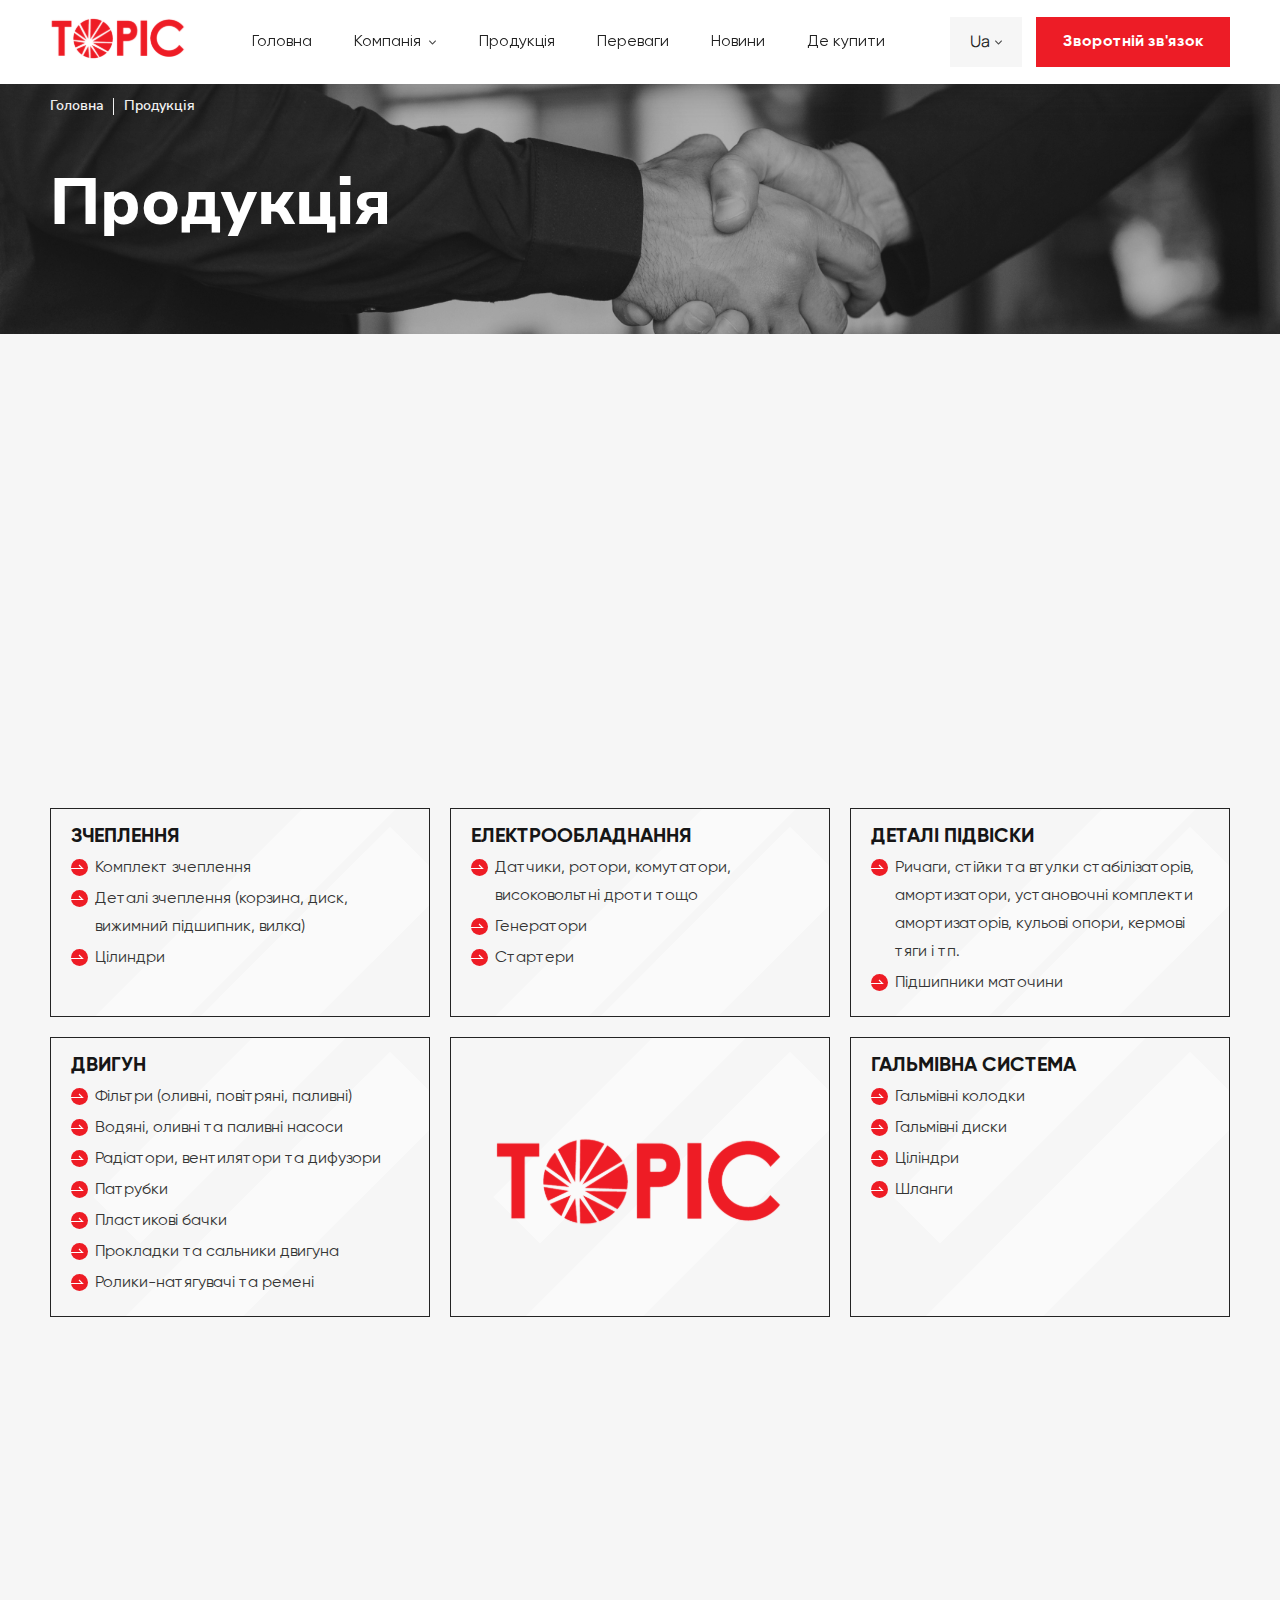
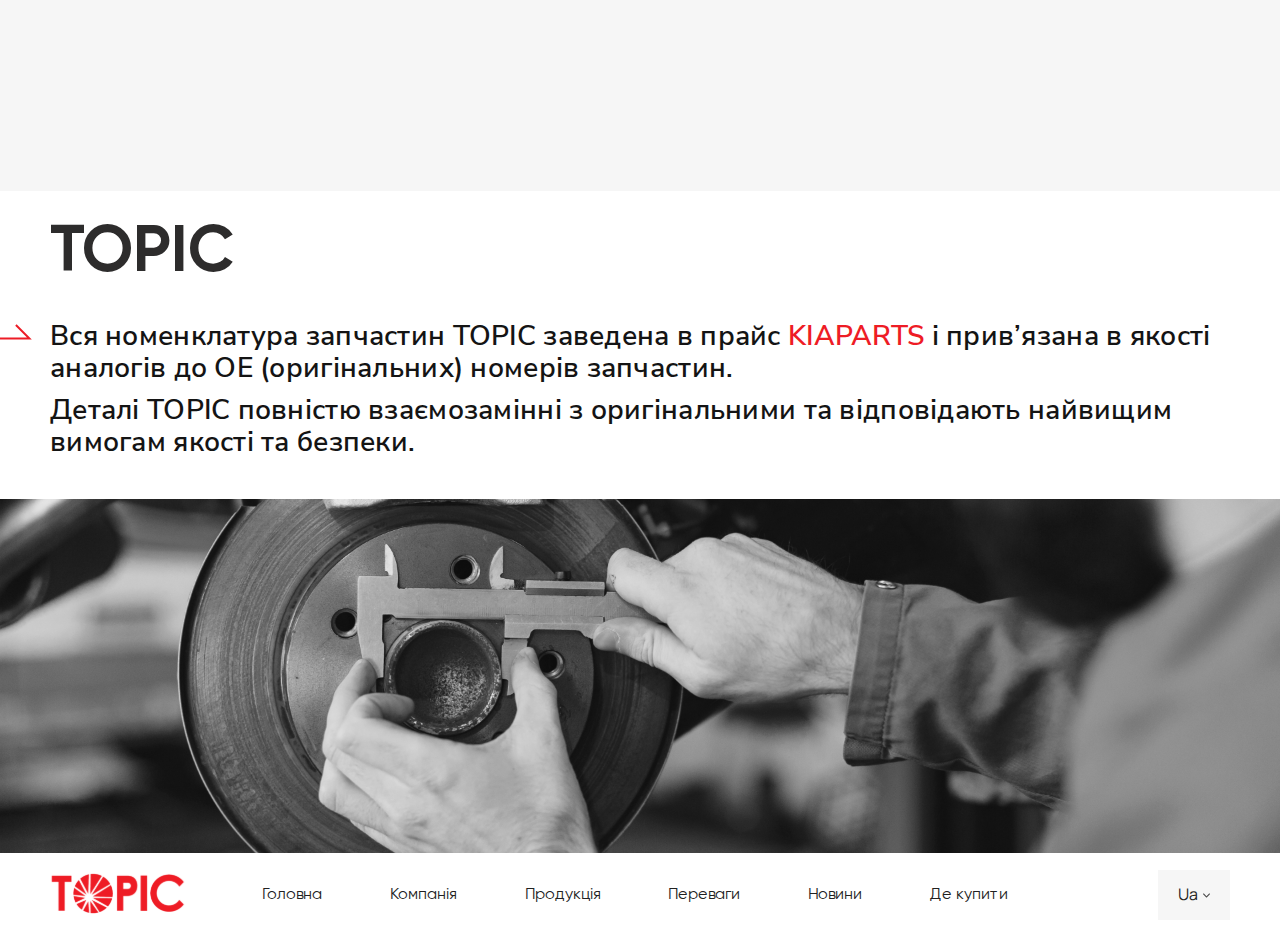
==== index.html @ e73a04f8 "add changes" ====
<!DOCTYPE html>
<html lang="en">
<head>
    <meta charset="UTF-8">
    <meta http-equiv="X-UA-Compatible" content="IE=edge">
    <meta name="viewport" content="width=device-width, initial-scale=1.0">
    <link rel="stylesheet" href="css/style.min.css">
    <link rel="stylesheet" href="https://cdn.jsdelivr.net/npm/swiper@8/swiper-bundle.min.css" />
    <title>Продукція</title>
</head>

<body>
    <svg display="none">
    <symbol id="arrow" viewBox="0 0 8 14">
        <g>
            <path
                d="M7.61166 6.49274L1.8265 0.707681C1.69269 0.573772 1.51408 0.5 1.32362 0.5C1.13317 0.5 0.954553 0.573772 0.820749 0.707681L0.394712 1.13361C0.117487 1.41116 0.117487 1.86224 0.394712 2.13936L5.25266 6.9973L0.389322 11.8606C0.255518 11.9945 0.181641 12.1731 0.181641 12.3634C0.181641 12.554 0.255518 12.7325 0.389322 12.8665L0.815359 13.2923C0.949269 13.4262 1.12778 13.5 1.31823 13.5C1.50869 13.5 1.6873 13.4262 1.82111 13.2923L7.61166 7.50198C7.74578 7.36764 7.81945 7.18829 7.81903 6.99762C7.81945 6.80622 7.74578 6.62697 7.61166 6.49274Z" />
        </g>
    </symbol>
</svg>
    <header class="header">
    <div class="header__container container">
        <div class="header__body">
            <div class="header__row">
                <a href="" class="header__logo">
                    <img src="img/logo.svg" alt="logo">
                </a>
                <nav class="header__menu menu" data-da="mobile-header__bottom, 0, 992">
                    <ul class="menu__list">
                        <li class="menu__item">
                            <a href="" class="menu__link">Головна</a>
                        </li>
                        <li class="menu__item menu__item_subtitle">
                            <a href="" class="menu__link menu__link_subtitle">Компанія</a>
                            <div class="menu__subtitle subtitle">
                                <ul class="subtitle__list">
                                    <li class="subtitle__item">
                                        <a href="" class="subtitle__link">Значення 1</a>
                                    </li>
                                    <li class="subtitle__item">
                                        <a href="" class="subtitle__link">Значення 2</a>
                                    </li>
                                    <li class="subtitle__item">
                                        <a href="" class="subtitle__link">Значення 3</a>
                                    </li>
                                </ul>
                            </div>
                        </li>
                        <li class="menu__item">
                            <a href="" class="menu__link">Продукція</a>
                        </li>
                        <li class="menu__item">
                            <a href="" class="menu__link">Переваги</a>
                        </li>
                        <li class="menu__item">
                            <a href="" class="menu__link">Новини</a>
                        </li>
                        <li class="menu__item">
                            <a href="" class="menu__link">Де купити</a>
                        </li>
                    </ul>
                </nav>
                <div class="header__content">
                    <div class="header__languages" data-da="mobile-header__top, 0, 350">
                        <div class="dropdown">
                            <button class='dropdown__button'>Ua</button>
                            <ul class="dropdown__list">
                                <li class="dropdown__list-item">Ua</li>
                                <li class="dropdown__list-item">Ru</li>
                            </ul>
                        </div>
                    </div>
                    <a href="" class="header__btn btn">Зворотній зв'язок</a>
                    <div class="header__burger">
                        <span></span><span></span><span></span>
                    </div>
                </div>
            </div>
        </div>
    </div>
</header>
<div class="header__mobile mobile-header">
    <div class="mobile-header__container container">
        <div class="mobile-header__body">
            <div class="mobile-header__top"></div>
            <div class="mobile-header__bottom"></div>
        </div>
    </div>
</div>
    <main class="main products">
        <section class="products__main main-block">
            <div class="main-block__image ibg">
                <img src="img/main-block/01.jpg" alt="main-img">
            </div>
            <div class="main-block__body">
                <div class="main-block__container container">
                    <div class="main-block__inner">
                        <div class="main-block__breadcrumbs breadcrumbs">
                            <ul class="breadcrumbs__list">
                                <li class="breadcrumbs__item">
                                    <a href="" class="breadcrumbs__link">Головна</a>
                                </li>
                                <li class="breadcrumbs__item">
                                    <span class="breadcrumbs__link">Продукція</span>
                                </li>
                            </ul>
                        </div>
                        <div class="main-block__content">
                            <h2 class="main-block__title title-h2 title-h2_white">Продукція</h2>
                        </div>
                    </div>
                </div>
            </div>
        </section>
        <div class="products__categories categories-products">
            <div class="categories-products__container container">
                <div class="categories-products__body">
                    <div class="categories-products__top">
                        <div class="categories-products__row">
                            <div class="categories-products__column">
                                <div class="categories-products__image-block">
                                    <div class="categories-products__image ibg">
                                        <img src="img/products-categories/01.jpg" alt="product">
                                    </div>
                                </div>
                            </div>
                            <div class="categories-products__column">
                                <div class="categories-products__image-block">
                                    <div class="categories-products__image ibg">
                                        <img src="img/products-categories/02.jpg" alt="product">
                                    </div>
                                </div>
                            </div>
                            <div class="categories-products__column">
                                <div class="categories-products__image-block">
                                    <div class="categories-products__image ibg">
                                        <img src="img/products-categories/03.jpg" alt="product">
                                    </div>
                                </div>
                            </div>
                        </div>
                    </div>
                    <div class="categories-products__main">
                        <div class="categories-products__row">
                            <div class="categories-products__column categories-products__column_1">
                                <div class="categories-products__item item-categories-products">
                                    <div class="item-categories-products__title">ЗЧЕПЛЕННЯ</div>
                                    <div class="item-categories-products__links">
                                        <a href="" class="item-categories-products__link">
                                            Комплект зчеплення
                                        </a>
                                        <a href="" class="item-categories-products__link">
                                            Деталі зчеплення (корзина, диск, вижимний підшипник, вилка)
                                        </a>
                                        <a href="" class="item-categories-products__link">
                                            Цілиндри
                                        </a>
                                    </div>
                                </div>
                            </div>
                            <div class="categories-products__column categories-products__column_2">
                                <div class="categories-products__item item-categories-products">
                                    <div class="item-categories-products__title">ЕЛЕКТРООБЛАДНАННЯ</div>
                                    <div class="item-categories-products__links">
                                        <a href="" class="item-categories-products__link">
                                            Датчики, ротори, комутатори, високовольтні дроти тощо
                                        </a>
                                        <a href="" class="item-categories-products__link">
                                            Генератори
                                        </a>
                                        <a href="" class="item-categories-products__link">
                                            Стартери
                                        </a>
                                    </div>
                                </div>
                            </div>
                            <div class="categories-products__column categories-products__column_3">
                                <div class="categories-products__item item-categories-products">
                                    <div class="item-categories-products__title">ДЕТАЛІ ПІДВІСКИ</div>
                                    <div class="item-categories-products__links">
                                        <a href="" class="item-categories-products__link">
                                            Ричаги, стійки та втулки стабілізаторів, амортизатори, установочні комплекти
                                            амортизаторів, кульові опори, кермові тяги і тп.
                                        </a>
                                        <a href="" class="item-categories-products__link">
                                            Підшипники маточини
                                        </a>
                                    </div>
                                </div>
                            </div>
                            <div class="categories-products__column categories-products__column_4">
                                <div class="categories-products__item item-categories-products">
                                    <div class="item-categories-products__title">ДВИГУН</div>
                                    <div class="item-categories-products__links">
                                        <a href="" class="item-categories-products__link">
                                            Фільтри (оливні, повітряні, паливні)
                                        </a>
                                        <a href="" class="item-categories-products__link">
                                            Водяні, оливні та паливні насоси
                                        </a>
                                        <a href="" class="item-categories-products__link">
                                            Радіатори, вентилятори та дифузори
                                        </a>
                                        <a href="" class="item-categories-products__link">
                                            Патрубки
                                        </a>
                                        <a href="" class="item-categories-products__link">
                                            Пластикові бачки
                                        </a>
                                        <a href="" class="item-categories-products__link">
                                            Прокладки та сальники двигуна
                                        </a>
                                        <a href="" class="item-categories-products__link">
                                            Ролики-натягувачі та ремені
                                        </a>
                                    </div>
                                </div>
                            </div>
                            <div class="categories-products__column categories-products__column_5">
                                <div class="categories-products__item item-categories-products">
                                    <div class="item-categories-products__logo-block">
                                        <a href="" class="item-categories-products__logo">
                                            <img src="img/logo.svg" alt="logo">
                                        </a>
                                    </div>
                                </div>
                            </div>
                            <div class="categories-products__column categories-products__column_6">
                                <div class="categories-products__item item-categories-products">
                                    <div class="item-categories-products__title">ГАЛЬМІВНА СИСТЕМА</div>
                                    <div class="item-categories-products__links">
                                        <a href="" class="item-categories-products__link">
                                            Гальмівні колодки
                                        </a>
                                        <a href="" class="item-categories-products__link">
                                            Гальмівні диски
                                        </a>
                                        <a href="" class="item-categories-products__link">
                                            Ціліндри
                                        </a>
                                        <a href="" class="item-categories-products__link">
                                            Шланги
                                        </a>
                                    </div>
                                </div>
                            </div>
                        </div>
                    </div>
                    <div class="categories-products__bottom">
                        <div class="categories-products__row">
                            <div class="categories-products__column">
                                <div class="categories-products__image-block">
                                    <div class="categories-products__image ibg">
                                        <img src="img/products-categories/04.jpg" alt="product">
                                    </div>
                                </div>
                            </div>
                            <div class="categories-products__column">
                                <div class="categories-products__image-block">
                                    <div class="categories-products__image ibg">
                                        <img src="img/products-categories/05.jpg" alt="product">
                                    </div>
                                </div>
                            </div>
                            <div class="categories-products__column">
                                <div class="categories-products__image-block">
                                    <div class="categories-products__image ibg">
                                        <img src="img/products-categories/06.jpg" alt="product">
                                    </div>
                                </div>
                            </div>
                        </div>
                    </div>
                </div>
            </div>
        </div>
        <section class="products__about about-products">
            <div class="about-products__top top-about-products">
                <div class="top-about-products__container container">
                    <div class="top-about-products__body">
                        <h2 class="top-about-products__title title-h2 title-h2_black">TOPIC</h2>
                        <div class="top-about-products__text">
                            <p>
                                Вся номенклатура запчастин TOPIC заведена в прайс <a href="">KIAPARTS</a> і прив’язана в
                                якості
                                аналогів до ОЕ (оригінальних) номерів запчастин.
                            </p>
                            <p>
                                Деталі TOPIC повністю взаємозамінні з оригінальними та відповідають найвищим вимогам
                                якості та безпеки.
                            </p>
                        </div>
                    </div>
                </div>
            </div>
            <div class="about-products__bottom bottom-about-products">
                <div class="bottom-about-products__image ibg">
                    <img src="img/products-categories/about/01.jpg" alt="about-img">
                </div>
            </div>
        </section>
    </main>
    <footer class="footer">
    <div class="footer__container container">
        <div class="footer__body">
            <div class="footer__row">
                <a href="" class="footer__logo">
                    <img src="img/logo.svg" alt="logo">
                </a>
                <nav class="footer__menu menu">
                    <ul class="menu__list">
                        <li class="menu__item">
                            <a href="" class="menu__link">Головна</a>
                        </li>
                        <li class="menu__item">
                            <a href="" class="menu__link">Компанія</a>
                        </li>
                        <li class="menu__item">
                            <a href="" class="menu__link">Продукція</a>
                        </li>
                        <li class="menu__item">
                            <a href="" class="menu__link">Переваги</a>
                        </li>
                        <li class="menu__item">
                            <a href="" class="menu__link">Новини</a>
                        </li>
                        <li class="menu__item">
                            <a href="" class="menu__link">Де купити</a>
                        </li>
                    </ul>
                </nav>
                <div class="footer__languages">
                    <div class="dropdown">
                        <button class='dropdown__button'>Ua</button>
                        <ul class="dropdown__list">
                            <li class="dropdown__list-item">Ua</li>
                            <li class="dropdown__list-item">Ru</li>
                        </ul>
                    </div>
                </div>
            </div>
        </div>
    </div>
</footer>
    <script src="js/app.min.js"></script>
</body>

</html>
---- css/style.min.css ----
@font-face {
  font-family: Gilroy;
  font-display: swap;
  src: url("../fonts/Gilroy-Bold.woff2") format("woff2");
  font-weight: 700;
  font-style: normal;
}
@font-face {
  font-family: Gilroy;
  font-display: swap;
  src: url("../fonts/Gilroy-Medium.woff2") format("woff2");
  font-weight: 500;
  font-style: normal;
}
@font-face {
  font-family: Gilroy;
  font-display: swap;
  src: url("../fonts/Gilroy-Regular.woff2") format("woff2");
  font-weight: 400;
  font-style: normal;
}
@font-face {
  font-family: Gilroy;
  font-display: swap;
  src: url("../fonts/Gilroy-Semibold.woff2") format("woff2");
  font-weight: 600;
  font-style: normal;
}
@font-face {
  font-family: Inter;
  font-display: swap;
  src: url("../fonts/Inter-Regular.woff2") format("woff2");
  font-weight: 400;
  font-style: normal;
}
@font-face {
  font-family: Manrope;
  font-display: swap;
  src: url("../fonts/Manrope-Regular.woff2") format("woff2");
  font-weight: 400;
  font-style: normal;
}
@font-face {
  font-family: Manrope;
  font-display: swap;
  src: url("../fonts/Manrope-Medium.woff2") format("woff2");
  font-weight: 500;
  font-style: normal;
}
@font-face {
  font-family: Manrope;
  font-display: swap;
  src: url("../fonts/Manrope-SemiBold.woff2") format("woff2");
  font-weight: 600;
  font-style: normal;
}
@font-face {
  font-family: Manrope;
  font-display: swap;
  src: url("../fonts/Manrope-Bold.woff2") format("woff2");
  font-weight: 700;
  font-style: normal;
}
@font-face {
  font-family: MazzardH;
  font-display: swap;
  src: url("../fonts/MazzardH-Regular.woff2") format("woff2");
  font-weight: 400;
  font-style: normal;
}
@font-face {
  font-family: MazzardM;
  font-display: swap;
  src: url("../fonts/MazzardM-Bold.woff2") format("woff2");
  font-weight: 700;
  font-style: normal;
}
@font-face {
  font-family: MazzardM;
  font-display: swap;
  src: url("../fonts/MazzardM-Medium.woff2") format("woff2");
  font-weight: 500;
  font-style: normal;
}
@font-face {
  font-family: MazzardM;
  font-display: swap;
  src: url("../fonts/MazzardM-Regular.woff2") format("woff2");
  font-weight: 400;
  font-style: normal;
}
@font-face {
  font-family: MazzardM;
  font-display: swap;
  src: url("../fonts/MazzardM-SemiBold.woff2") format("woff2");
  font-weight: 600;
  font-style: normal;
}
@font-face {
  font-family: NunitoSans;
  font-display: swap;
  src: url("../fonts/NunitoSans-Bold.woff2") format("woff2");
  font-weight: 700;
  font-style: normal;
}
@font-face {
  font-family: NunitoSans;
  font-display: swap;
  src: url("../fonts/NunitoSans-ExtraBold.woff2") format("woff2");
  font-weight: 800;
  font-style: normal;
}
@font-face {
  font-family: NunitoSans;
  font-display: swap;
  src: url("../fonts/NunitoSans-Regular.woff2") format("woff2");
  font-weight: 400;
  font-style: normal;
}
@font-face {
  font-family: NunitoSans;
  font-display: swap;
  src: url("../fonts/NunitoSans-SemiBold.woff2") format("woff2");
  font-weight: 600;
  font-style: normal;
}
@font-face {
  font-family: Unbounded;
  font-display: swap;
  src: url("../fonts/Unbounded-Bold.woff2") format("woff2");
  font-weight: 700;
  font-style: normal;
}
@font-face {
  font-family: Unbounded;
  font-display: swap;
  src: url("../fonts/Unbounded-Medium.woff2") format("woff2");
  font-weight: 500;
  font-style: normal;
}
* {
  padding: 0px;
  margin: 0px;
  border: 0px;
}

*,
*:before,
*:after {
  -moz-box-sizing: border-box;
  -webkit-box-sizing: border-box;
  box-sizing: border-box;
}

:focus,
:active {
  outline: none;
}

a:focus,
a:active {
  outline: none;
}

aside,
nav,
footer,
header,
section {
  display: block;
}

html,
body {
  height: 100%;
  min-width: 320px;
}

body {
  line-height: 1;
  font-family: "Gilroy";
  -ms-text-size-adjust: 100%;
  -moz-text-size-adjust: 100%;
  -webkit-text-size-adjust: 100%;
}

input,
button,
textarea {
  font-family: "Gilroy";
}

input::-ms-clear {
  display: none;
}

button {
  cursor: pointer;
}

button::-moz-focus-inner {
  padding: 0;
  border: 0;
}

a,
a:visited {
  text-decoration: none;
}

a:hover {
  text-decoration: none;
}

ul li {
  list-style: none;
}

img {
  vertical-align: top;
}

h1,
h2,
h3,
h4,
h5,
h6 {
  font-weight: inherit;
  font-size: inherit;
}

body {
  color: #000;
  font-size: 14px;
}
body.lock {
  overflow: hidden;
}

.wrapper {
  width: 100%;
  min-height: 100%;
  overflow: hidden;
}

.container {
  max-width: 1210px;
  margin: 0 auto;
  width: 100%;
  padding: 0 15px;
}
@media (max-width: 1222px) {
  .container {
    max-width: 970px;
  }
}
@media (max-width: 991.98px) {
  .container {
    max-width: 750px;
  }
}
@media (max-width: 767.98px) {
  .container {
    max-width: none;
  }
}

.btn {
  display: -webkit-box;
  display: -moz-box;
  display: -ms-flexbox;
  display: -webkit-flex;
  display: flex;
  font-size: 0;
  align-items: center;
  justify-content: center;
  text-align: center;
  padding: 5px 10px;
  width: 160px;
  height: 42px;
  background-color: #ED1C26;
  font-family: NunitoSans;
  color: #FFFFFF;
  font-size: 15px;
  font-weight: 800;
  line-height: 133.3333333333%;
  -webkit-transition: all 0.3s ease 0s;
  -moz-transition: all 0.3s ease 0s;
  -ms-transition: all 0.3s ease 0s;
  -o-transition: all 0.3s ease 0s;
  transition: all 0.3s ease 0s;
}
.btn:hover {
  background-color: #d71923;
}

.menu__list {
  display: -webkit-box;
  display: -moz-box;
  display: -ms-flexbox;
  display: -webkit-flex;
  display: flex;
  font-size: 0;
  align-items: center;
  justify-content: space-between;
  margin: 0 -10px;
}
.menu__item {
  padding: 0 10px;
  position: relative;
}
@media (min-width: 991.98px) {
  .menu__item_subtitle:hover .menu__link_subtitle::before {
    -moz-transform: rotate(180deg);
    -ms-transform: rotate(180deg);
    -webkit-transform: rotate(180deg);
    -o-transform: rotate(180deg);
    transform: rotate(180deg);
  }
  .menu__item_subtitle:hover .subtitle {
    display: block;
  }
}
.menu__link {
  font-size: 16px;
  line-height: 118.75%;
  color: #212121;
  -webkit-transition: all 0.3s ease 0s;
  -moz-transition: all 0.3s ease 0s;
  -ms-transition: all 0.3s ease 0s;
  -o-transition: all 0.3s ease 0s;
  transition: all 0.3s ease 0s;
  white-space: nowrap;
}
.menu__link_subtitle {
  display: flex;
  align-items: center;
  position: relative;
  padding: 0 15px 0 0;
}
.menu__link_subtitle::before {
  position: absolute;
  content: "";
  width: 7px;
  height: 5px;
  background: url("../img/icons/arrow-languages.svg") center no-repeat;
  background-size: contain;
  right: 0;
  -webkit-transition: all 0.3s ease 0s;
  -moz-transition: all 0.3s ease 0s;
  -ms-transition: all 0.3s ease 0s;
  -o-transition: all 0.3s ease 0s;
  transition: all 0.3s ease 0s;
}
.menu__link:hover {
  text-decoration: underline;
  text-decoration-thickness: 1px;
}
@media (max-width: 1222px) {
  .menu__link {
    font-size: 15px;
  }
}
.subtitle {
  display: none;
  padding: 10px 0 0 0;
  position: absolute;
}
.subtitle__list {
  background-color: #fff;
  box-shadow: 0px 10px 35px 0px rgba(35, 35, 35, 0.2509803922);
}
.subtitle__item {
  padding: 7.5px 12.5px;
}
.subtitle__link {
  font-size: 16px;
  line-height: 118.75%;
  color: #212121;
  -webkit-transition: all 0.3s ease 0s;
  -moz-transition: all 0.3s ease 0s;
  -ms-transition: all 0.3s ease 0s;
  -o-transition: all 0.3s ease 0s;
  transition: all 0.3s ease 0s;
  white-space: nowrap;
}
.subtitle__link:hover {
  text-decoration: underline;
  text-decoration-thickness: 1px;
}
@media (max-width: 1222px) {
  .subtitle__link {
    font-size: 15px;
  }
}

.dropdown {
  position: relative;
}
.dropdown__button {
  display: -webkit-box;
  display: -moz-box;
  display: -ms-flexbox;
  display: -webkit-flex;
  display: flex;
  font-size: 0;
  align-items: center;
  position: relative;
  width: 100%;
  cursor: pointer;
}
.dropdown__button::before {
  position: absolute;
  content: "";
  -webkit-transition: all 0.3s ease 0s;
  -moz-transition: all 0.3s ease 0s;
  -ms-transition: all 0.3s ease 0s;
  -o-transition: all 0.3s ease 0s;
  transition: all 0.3s ease 0s;
}
.dropdown__button.active::before {
  -moz-transform: rotate(180deg);
  -ms-transform: rotate(180deg);
  -webkit-transform: rotate(180deg);
  -o-transform: rotate(180deg);
  transform: rotate(180deg);
}
.dropdown__list {
  display: none;
  position: absolute;
  width: 100%;
  left: 0;
  overflow: hidden;
  z-index: 1;
}
.dropdown__list.visible {
  display: block;
}
.dropdown__list-item {
  display: flex;
  align-items: center;
  cursor: pointer;
  -webkit-transition: all 0.3s ease 0s;
  -moz-transition: all 0.3s ease 0s;
  -ms-transition: all 0.3s ease 0s;
  -o-transition: all 0.3s ease 0s;
  transition: all 0.3s ease 0s;
}
.dropdown__list-item:hover {
  background-color: #f0eded;
}

.breadcrumbs__list {
  display: -webkit-box;
  display: -moz-box;
  display: -ms-flexbox;
  display: -webkit-flex;
  display: flex;
  font-size: 0;
  align-items: center;
}
.breadcrumbs__item {
  display: flex;
  align-items: center;
  position: relative;
}
.breadcrumbs__item:not(:last-child) {
  padding: 0 20px 0 0;
}
.breadcrumbs__item:not(:last-child)::before {
  position: absolute;
  content: "";
  width: 1px;
  height: 100%;
  right: 10px;
  background-color: #FFFFFF;
}
.breadcrumbs__item a {
  -webkit-transition: all 0.3s ease 0s;
  -moz-transition: all 0.3s ease 0s;
  -ms-transition: all 0.3s ease 0s;
  -o-transition: all 0.3s ease 0s;
  transition: all 0.3s ease 0s;
}
.breadcrumbs__item a:hover {
  text-decoration: underline;
}
.breadcrumbs__link {
  font-family: NunitoSans;
  font-size: 14px;
  font-weight: 600;
  line-height: 118.75%;
  color: #FFFFFF;
}
@media (max-width: 991.98px) {
  .breadcrumbs__link {
    font-size: 13px;
  }
}
@media (max-width: 479.98px) {
  .breadcrumbs__link {
    font-size: 12px;
  }
}

.title-h2 {
  font-family: NunitoSans;
  font-size: 65px;
  font-weight: 800;
}
@media (max-width: 1222px) {
  .title-h2 {
    font-size: 55px;
  }
}
@media (max-width: 991.98px) {
  .title-h2 {
    font-size: 46px;
  }
}
@media (max-width: 767.98px) {
  .title-h2 {
    font-size: 37px;
  }
}
@media (max-width: 479.98px) {
  .title-h2 {
    font-size: 28px;
  }
}
.title-h2_white {
  color: #FFFFFF;
}
.title-h2_black {
  font-family: Gilroy;
  font-weight: 700;
  color: #2D2C2C;
}

.title-h3 {
  font-family: NunitoSans;
  font-size: 45px;
  font-weight: 800;
  line-height: 144.4444444444%;
  color: #000000;
}
.title-h3_white {
  font-family: Gilroy;
  font-weight: 700;
  color: #FFFFFF;
}
@media (max-width: 1222px) {
  .title-h3 {
    font-size: 38px;
  }
}
@media (max-width: 991.98px) {
  .title-h3 {
    font-size: 32px;
  }
}
@media (max-width: 767.98px) {
  .title-h3 {
    font-size: 26px;
  }
}
@media (max-width: 479.98px) {
  .title-h3 {
    font-size: 20px;
  }
}

.main {
  padding: 84px 0 0 0;
}
@media (max-width: 1222px) {
  .main {
    padding: 75.6px 0 0 0;
  }
}
@media (max-width: 991.98px) {
  .main {
    padding: 67.35px 0 0 0;
  }
}
@media (max-width: 767.98px) {
  .main {
    padding: 62.8px 0 0 0;
  }
}
@media (max-width: 479.98px) {
  .main {
    padding: 54.2px 0 0 0;
  }
}
@media (max-width: 400px) {
  .main {
    padding: 46.25px 0 0 0;
  }
}

.main-block {
  position: relative;
  height: 250px;
  padding: 14px 0 0 0;
}
@media (max-width: 1222px) {
  .main-block {
    height: 230px;
  }
}
@media (max-width: 991.98px) {
  .main-block {
    height: 210px;
    padding: 12px 0 0 0;
  }
}
@media (max-width: 767.98px) {
  .main-block {
    height: 190px;
  }
}
@media (max-width: 479.98px) {
  .main-block {
    padding: 10px 0 0 0;
    height: 170px;
  }
}
.main-block__image {
  position: absolute;
  top: 0;
  left: 0;
  width: 100%;
  height: 100%;
}
.main-block__image::before {
  position: absolute;
  content: "";
  width: 100%;
  height: 100%;
  top: 0;
  left: 0;
  background: rgba(22, 22, 22, 0.3019607843);
}
.main-block__body {
  height: 100%;
}
.main-block__container {
  height: 100%;
}
.main-block__inner {
  height: 100%;
  position: relative;
}
.main-block__content {
  padding: 55px 0 0 0;
  height: 100%;
}
@media (max-width: 767.98px) {
  .main-block__content {
    padding: 50px 0 0 0;
  }
}
@media (max-width: 479.98px) {
  .main-block__content {
    padding: 45px 0 0 0;
  }
}
.slider-btn {
  flex: 0 0 44px;
  width: 44px;
  height: 44px;
  display: -webkit-box;
  display: -moz-box;
  display: -ms-flexbox;
  display: -webkit-flex;
  display: flex;
  font-size: 0;
  align-items: center;
  justify-content: center;
  text-align: center;
  border-radius: 3px;
  overflow: hidden;
  border: 1px solid #ED1C26;
  background-color: #fff;
  box-shadow: 0px 6px 20px 0px rgba(172, 172, 172, 0.1019607843);
  cursor: pointer;
  -webkit-transition: all 0.3s ease 0s;
  -moz-transition: all 0.3s ease 0s;
  -ms-transition: all 0.3s ease 0s;
  -o-transition: all 0.3s ease 0s;
  transition: all 0.3s ease 0s;
}
.slider-btn svg {
  width: 8px;
  height: 14px;
  fill: #ED1C26;
  -webkit-transition: all 0.3s ease 0s;
  -moz-transition: all 0.3s ease 0s;
  -ms-transition: all 0.3s ease 0s;
  -o-transition: all 0.3s ease 0s;
  transition: all 0.3s ease 0s;
}
.slider-btn:hover {
  background-color: #ED1C26;
}
.slider-btn:hover svg {
  fill: #fff;
}
.ibg {
  background-position: center;
  background-size: cover;
  background-repeat: no-repeat;
}
.ibg img {
  display: none;
}

.header {
  position: fixed;
  height: 84px;
  top: 0;
  left: 0;
  width: 100%;
  background-color: #FFFFFF;
  box-shadow: 0px 10px 35px 0px rgba(35, 35, 35, 0.2509803922);
  z-index: 2;
}
@media (max-width: 1222px) {
  .header {
    height: 75.6px;
  }
}
@media (max-width: 991.98px) {
  .header {
    height: 67.35px;
  }
}
@media (max-width: 767.98px) {
  .header {
    height: 62.8px;
  }
}
@media (max-width: 479.98px) {
  .header {
    height: 54.2px;
  }
}
@media (max-width: 400px) {
  .header {
    height: 46.25px;
  }
}
.header__container {
  height: 100%;
}
.header__body {
  height: 100%;
}
.header__row {
  height: 100%;
  display: -webkit-box;
  display: -moz-box;
  display: -ms-flexbox;
  display: -webkit-flex;
  display: flex;
  font-size: 0;
  align-items: center;
}
@media (max-width: 991.98px) {
  .header__row {
    justify-content: space-between;
  }
}
.header__logo {
  flex: 0 0 137.2px;
  transform: translate(0, -7px);
}
.header__logo img {
  max-width: 100%;
}
@media (max-width: 1222px) {
  .header__logo {
    flex: 0 0 123.5px;
    transform: translate(0, -3px);
  }
}
@media (max-width: 991.98px) {
  .header__logo {
    margin: 0 20px 0 0;
    flex: 0 0 110px;
    transform: translate(0, -2px);
  }
}
@media (max-width: 767.98px) {
  .header__logo {
    flex: 0 0 100px;
  }
}
@media (max-width: 479.98px) {
  .header__logo {
    flex: 0 0 90px;
    margin: 0 15px 0 0;
  }
}
@media (max-width: 400px) {
  .header__logo {
    flex: 0 0 80px;
  }
}
.header__content {
  display: flex;
  align-items: center;
}
.header__menu {
  flex: 1 1 100%;
  margin: 0 65px;
}
@media (max-width: 1222px) {
  .header__menu {
    margin: 0 30px;
  }
}
@media (max-width: 991.98px) {
  .header__menu {
    margin: 0;
  }
  .header__menu .menu__list {
    flex-direction: column;
    margin: 0;
  }
  .header__menu .menu__item {
    padding: 0;
    text-align: left;
  }
  .header__menu .menu__item:not(:last-child) {
    margin: 0 0 15px 0;
  }
  .header__menu .menu__link_subtitle {
    justify-content: center;
    padding: 0 5px 0 0;
  }
  .header__menu .subtitle {
    display: block;
    position: relative;
    margin: 0 0 0px 0;
  }
  .header__menu .subtitle .subtitle__list {
    background-color: transparent;
    box-shadow: none;
  }
  .header__menu .subtitle .subtitle__link {
    font-size: 16px;
  }
  .header__menu .menu__link {
    font-size: 18px;
  }
}
.header__languages .dropdown__button {
  flex: 0 0 72px;
  width: 72px;
  height: 50px;
  background-color: #F6F6F6;
  font-family: Manrope;
  font-size: 16px;
  font-weight: 400;
  line-height: 137.5%;
  color: #212121;
  padding: 5px 20px;
}
.header__languages .dropdown__button::before {
  width: 7px;
  height: 5px;
  background: url("../img/icons/arrow-languages.svg") center no-repeat;
  background-size: contain;
  right: 20px;
  margin: 0 0 0 5px;
}
@media (max-width: 1222px) {
  .header__languages .dropdown__button {
    flex: 0 0 68.5px;
    width: 68.5px;
    height: 47px;
    font-size: 15px;
    padding: 5px 17.5px;
  }
  .header__languages .dropdown__button::before {
    right: 17.5px;
  }
}
@media (max-width: 991.98px) {
  .header__languages .dropdown__button {
    flex: 0 0 63.5px;
    width: 63.5px;
    height: 44px;
    padding: 5px 15px;
  }
  .header__languages .dropdown__button::before {
    right: 15px;
  }
}
@media (max-width: 767.98px) {
  .header__languages .dropdown__button {
    font-size: 14px;
    height: 41px;
    flex: 0 0 60px;
    width: 60px;
    padding: 5px 12.5px;
  }
  .header__languages .dropdown__button::before {
    right: 12.5px;
  }
}
@media (max-width: 479.98px) {
  .header__languages .dropdown__button {
    font-size: 13px;
    height: 38px;
    flex: 0 0 56.5px;
    width: 56.5px;
  }
}
@media (max-width: 400px) {
  .header__languages .dropdown__button {
    font-size: 12px;
    height: 35px;
    flex: 0 0 52px;
    width: 52px;
    padding: 5px 10px;
  }
  .header__languages .dropdown__button::before {
    right: 10px;
  }
}
@media (max-width: 350px) {
  .header__languages .dropdown__button {
    height: 38px;
    font-size: 13px;
    flex: 0 0 56.5px;
    width: 56.5px;
  }
}
.header__languages .dropdown__list {
  top: 50px;
  background-color: #F6F6F6;
  box-shadow: 0px 10px 35px 0px rgba(35, 35, 35, 0.2509803922);
}
@media (max-width: 1222px) {
  .header__languages .dropdown__list {
    top: 47px;
  }
}
@media (max-width: 991.98px) {
  .header__languages .dropdown__list {
    top: 44px;
  }
}
@media (max-width: 767.98px) {
  .header__languages .dropdown__list {
    top: 41px;
  }
}
@media (max-width: 479.98px) {
  .header__languages .dropdown__list {
    top: 38px;
  }
}
@media (max-width: 400px) {
  .header__languages .dropdown__list {
    top: 35px;
  }
}
@media (max-width: 350px) {
  .header__languages .dropdown__list {
    top: 38px;
  }
}
.header__languages .dropdown__list-item {
  font-family: Manrope;
  font-size: 16px;
  font-weight: 400;
  line-height: 137.5%;
  color: #212121;
  padding: 5px 20px;
  height: 50px;
}
@media (max-width: 1222px) {
  .header__languages .dropdown__list-item {
    height: 47px;
    font-size: 15px;
    padding: 5px 17.5px;
  }
}
@media (max-width: 991.98px) {
  .header__languages .dropdown__list-item {
    height: 44px;
    padding: 5px 15px;
  }
}
@media (max-width: 767.98px) {
  .header__languages .dropdown__list-item {
    height: 41px;
    padding: 5px 12.5px;
  }
}
@media (max-width: 479.98px) {
  .header__languages .dropdown__list-item {
    height: 38px;
    font-size: 13px;
  }
}
@media (max-width: 400px) {
  .header__languages .dropdown__list-item {
    height: 35px;
    font-size: 12px;
  }
}
@media (max-width: 350px) {
  .header__languages .dropdown__list-item {
    height: 38px;
    font-size: 13px;
  }
}
.header__btn {
  flex: 0 0 194px;
  width: 194px;
  height: 50px;
  font-family: Gilroy;
  font-size: 16px;
  font-weight: 700;
  line-height: 118.75%;
  margin: 0 0 0 14px;
}
@media (max-width: 1222px) {
  .header__btn {
    flex: 0 0 175px;
    width: 175px;
    height: 47px;
    font-size: 15px;
  }
}
@media (max-width: 991.98px) {
  .header__btn {
    height: 44px;
    flex: 0 0 170px;
    width: 170px;
  }
}
@media (max-width: 767.98px) {
  .header__btn {
    height: 41px;
    flex: 160px;
    width: 160px;
    font-size: 14px;
  }
}
@media (max-width: 479.98px) {
  .header__btn {
    height: 38px;
    flex: 135px;
    width: 135px;
    font-size: 13px;
  }
}
@media (max-width: 400px) {
  .header__btn {
    height: 35px;
    font-size: 12px;
    flex: 0 0 122px;
    width: 122px;
    margin: 0 0 0 12px;
  }
}
.header__burger {
  display: none;
  flex: 0 0 30px;
  width: 30px;
  height: 20px;
  position: relative;
  cursor: pointer;
  margin: 0 0 0 14px;
}
@media (max-width: 991.98px) {
  .header__burger {
    display: block;
  }
}
@media (max-width: 400px) {
  .header__burger {
    margin: 0 0 0 12px;
    flex: 0 0 26px;
    width: 26px;
    height: 18px;
  }
}
.header__burger span {
  width: 100%;
  height: 2.5px;
  border-radius: 2.5px;
  background-color: #ED1C26;
  position: absolute;
  top: 9px;
  left: 0;
  -webkit-transition: all 0.3s ease 0s;
  -moz-transition: all 0.3s ease 0s;
  -ms-transition: all 0.3s ease 0s;
  -o-transition: all 0.3s ease 0s;
  transition: all 0.3s ease 0s;
}
.header__burger span:first-child {
  top: 0;
}
.header__burger span:last-child {
  top: auto;
  bottom: 0.5px;
}
@media (max-width: 767.98px) {
  .header__burger span:last-child {
    bottom: 0;
  }
}
@media (max-width: 400px) {
  .header__burger span {
    top: 8px;
  }
}
.header__burger.active span {
  -moz-transform: scale(0);
  -ms-transform: scale(0);
  -webkit-transform: scale(0);
  -o-transform: scale(0);
  transform: scale(0);
}
.header__burger.active span:first-child {
  -moz-transform: rotate(-45deg);
  -ms-transform: rotate(-45deg);
  -webkit-transform: rotate(-45deg);
  -o-transform: rotate(-45deg);
  transform: rotate(-45deg);
  top: 9px;
}
.header__burger.active span:last-child {
  -moz-transform: rotate(45deg);
  -ms-transform: rotate(45deg);
  -webkit-transform: rotate(45deg);
  -o-transform: rotate(45deg);
  transform: rotate(45deg);
  bottom: 9px;
}
@media (max-width: 400px) {
  .header__burger.active span:first-child {
    top: 8px;
  }
  .header__burger.active span:last-child {
    bottom: 8px;
  }
}
.mobile-header {
  position: fixed;
  top: 84px;
  left: -120%;
  width: 100%;
  height: 100%;
  background-color: #fff;
  border-top: 1px solid #212121;
  padding: 20px 0;
  overflow-y: auto;
  z-index: 3;
  -webkit-transition: all 0.8s ease 0s;
  -moz-transition: all 0.8s ease 0s;
  -ms-transition: all 0.8s ease 0s;
  -o-transition: all 0.8s ease 0s;
  transition: all 0.8s ease 0s;
}
.mobile-header.active {
  left: 0;
}
@media (max-width: 1222px) {
  .mobile-header {
    top: 75.6px;
  }
}
@media (max-width: 991.98px) {
  .mobile-header {
    top: 67.35px;
  }
}
@media (max-width: 767.98px) {
  .mobile-header {
    top: 62.8px;
  }
}
@media (max-width: 479.98px) {
  .mobile-header {
    top: 54.2px;
  }
}
@media (max-width: 400px) {
  .mobile-header {
    top: 46.25px;
  }
}
@media (max-width: 350px) {
  .mobile-header__top {
    display: flex;
    justify-content: center;
    margin: 0 0 20px 0;
  }
}
.footer {
  background-color: #FFFFFF;
}
@media (max-width: 991.98px) {
  .footer {
    padding: 20px 0 5px 0;
  }
}
@media (max-width: 479.98px) {
  .footer {
    padding: 15px 0 5px 0;
  }
}
.footer__row {
  display: -webkit-box;
  display: -moz-box;
  display: -ms-flexbox;
  display: -webkit-flex;
  display: flex;
  font-size: 0;
  align-items: center;
}
@media (max-width: 991.98px) {
  .footer__row {
    flex-wrap: wrap;
    justify-content: space-between;
  }
}
.footer__logo {
  flex: 0 0 137.2px;
  transform: translate(0, -5px);
}
.footer__logo img {
  max-width: 100%;
}
@media (max-width: 1222px) {
  .footer__logo {
    flex: 0 0 123.5px;
    transform: translate(0, -4px);
  }
}
@media (max-width: 991.98px) {
  .footer__logo {
    flex: 0 0 110px;
    order: 2;
    transform: translate(0, -2px);
  }
}
@media (max-width: 767.98px) {
  .footer__logo {
    flex: 0 0 100px;
  }
}
@media (max-width: 479.98px) {
  .footer__logo {
    flex: 0 0 90px;
    transform: translate(0, 0);
  }
}
@media (max-width: 400px) {
  .footer__logo {
    flex: 0 0 80px;
  }
}
.footer__menu {
  flex: 1 1 100%;
  margin: 0 150px 0 75px;
}
@media (max-width: 1222px) {
  .footer__menu {
    margin: 0 125px 0 62.5px;
  }
}
@media (max-width: 991.98px) {
  .footer__menu {
    order: 1;
    margin: 0;
  }
  .footer__menu .menu__item {
    margin: 0 0 10px 0;
  }
}
@media (max-width: 550px) {
  .footer__menu .menu__list {
    flex-wrap: wrap;
  }
  .footer__menu .menu__item {
    flex: 0 1 33.333%;
    text-align: center;
  }
}
.footer__languages .dropdown__button {
  flex: 0 0 72px;
  width: 72px;
  height: 50px;
  background-color: #F6F6F6;
  font-family: Manrope;
  font-size: 16px;
  font-weight: 400;
  line-height: 137.5%;
  color: #212121;
  padding: 5px 20px;
}
.footer__languages .dropdown__button::before {
  width: 7px;
  height: 5px;
  background: url("../img/icons/arrow-languages.svg") center no-repeat;
  background-size: contain;
  right: 20px;
  margin: 0 0 0 5px;
}
@media (max-width: 1222px) {
  .footer__languages .dropdown__button {
    flex: 0 0 68.5px;
    width: 68.5px;
    height: 47px;
    font-size: 15px;
    padding: 5px 17.5px;
  }
  .footer__languages .dropdown__button::before {
    right: 17.5px;
  }
}
@media (max-width: 991.98px) {
  .footer__languages .dropdown__button {
    flex: 0 0 63.5px;
    width: 63.5px;
    height: 44px;
    padding: 5px 15px;
  }
  .footer__languages .dropdown__button::before {
    right: 15px;
  }
}
@media (max-width: 767.98px) {
  .footer__languages .dropdown__button {
    font-size: 14px;
    height: 41px;
    flex: 0 0 60px;
    width: 60px;
    padding: 5px 12.5px;
  }
  .footer__languages .dropdown__button::before {
    right: 12.5px;
  }
}
@media (max-width: 479.98px) {
  .footer__languages .dropdown__button {
    font-size: 13px;
    height: 38px;
    flex: 0 0 56.5px;
    width: 56.5px;
  }
}
@media (max-width: 400px) {
  .footer__languages .dropdown__button {
    font-size: 12px;
    height: 35px;
    flex: 0 0 52px;
    width: 52px;
    padding: 5px 10px;
  }
  .footer__languages .dropdown__button::before {
    right: 10px;
  }
}
@media (max-width: 350px) {
  .footer__languages .dropdown__button {
    height: 38px;
    font-size: 13px;
    flex: 0 0 56.5px;
    width: 56.5px;
  }
}
.footer__languages .dropdown__list {
  top: 0;
  transform: translate(0, -100%);
  background-color: #F6F6F6;
  box-shadow: 0px 10px 35px 0px rgba(35, 35, 35, 0.2509803922);
}
.footer__languages .dropdown__list-item {
  font-family: Manrope;
  font-size: 16px;
  font-weight: 400;
  line-height: 137.5%;
  color: #212121;
  padding: 5px 20px;
  height: 50px;
}
@media (max-width: 1222px) {
  .footer__languages .dropdown__list-item {
    height: 47px;
    font-size: 15px;
    padding: 5px 17.5px;
  }
}
@media (max-width: 991.98px) {
  .footer__languages .dropdown__list-item {
    height: 44px;
    padding: 5px 15px;
  }
}
@media (max-width: 767.98px) {
  .footer__languages .dropdown__list-item {
    height: 41px;
    padding: 5px 12.5px;
  }
}
@media (max-width: 479.98px) {
  .footer__languages .dropdown__list-item {
    height: 38px;
    font-size: 13px;
  }
}
@media (max-width: 400px) {
  .footer__languages .dropdown__list-item {
    height: 35px;
    font-size: 12px;
  }
}
@media (max-width: 350px) {
  .footer__languages .dropdown__list-item {
    height: 38px;
    font-size: 13px;
  }
}
@media (max-width: 991.98px) {
  .footer__languages {
    order: 3;
  }
}

.categories-products {
  background-color: #F6F6F6;
}
.categories-products__body {
  padding: 90px 0 70px 0;
}
@media (max-width: 1222px) {
  .categories-products__body {
    padding: 75px 0 55px 0;
  }
}
@media (max-width: 991.98px) {
  .categories-products__body {
    padding: 60px 0 40px 0;
  }
}
@media (max-width: 767.98px) {
  .categories-products__body {
    padding: 45px 0 25px 0;
  }
}
@media (max-width: 479.98px) {
  .categories-products__body {
    padding: 30px 0 10px 0;
  }
}
.categories-products__row {
  display: -webkit-box;
  display: -moz-box;
  display: -ms-flexbox;
  display: -webkit-flex;
  display: flex;
  font-size: 0;
  flex-wrap: wrap;
  margin: 0 -10px;
  justify-content: center;
}
.categories-products__column {
  padding: 0 10px;
  flex: 0 1 33.333%;
  margin: 0 0 20px 0;
}
@media (max-width: 991.98px) {
  .categories-products__column_1 {
    order: 2;
  }
}
@media (max-width: 991.98px) {
  .categories-products__column_2 {
    order: 3;
  }
}
@media (max-width: 991.98px) {
  .categories-products__column_3 {
    order: 4;
  }
}
@media (max-width: 991.98px) {
  .categories-products__column_4 {
    order: 5;
  }
}
@media (max-width: 991.98px) {
  .categories-products__column_5 {
    order: 1;
  }
}
@media (max-width: 991.98px) {
  .categories-products__column_6 {
    order: 6;
  }
}
@media (max-width: 991.98px) {
  .categories-products__column {
    flex: 0 1 50%;
  }
}
@media (max-width: 550px) {
  .categories-products__column {
    flex: 1 1 100%;
  }
}
.categories-products__image-block {
  position: relative;
  padding: 0 0 80% 0;
}
@media (max-width: 550px) {
  .categories-products__image-block {
    padding: 0 0 65% 0;
  }
}
.categories-products__image {
  position: absolute;
  top: 0;
  left: 0;
  width: 100%;
  height: 100%;
}
.categories-products__main {
  margin: 60px 0;
}
@media (max-width: 1222px) {
  .categories-products__main {
    margin: 47.5px 0;
  }
}
@media (max-width: 991.98px) {
  .categories-products__main {
    margin: 35px 0;
  }
}
@media (max-width: 767.98px) {
  .categories-products__main {
    margin: 22.5px 0;
  }
}
@media (max-width: 479.98px) {
  .categories-products__main {
    margin: 10px 0;
  }
}
.item-categories-products {
  position: relative;
  height: 100%;
  border: 1px solid #242424;
  padding: 14px 20px 19px 20px;
  overflow: hidden;
}
.item-categories-products::before {
  position: absolute;
  content: "";
  width: 66px;
  height: 442px;
  background-color: rgba(254, 254, 254, 0.6);
  -moz-transform: rotate(45deg);
  -ms-transform: rotate(45deg);
  -webkit-transform: rotate(45deg);
  -o-transform: rotate(45deg);
  transform: rotate(45deg);
  left: 50%;
  top: -70%;
}
.item-categories-products::after {
  position: absolute;
  content: "";
  width: 83px;
  height: 390px;
  background-color: rgba(254, 254, 254, 0.6);
  -moz-transform: rotate(45deg);
  -ms-transform: rotate(45deg);
  -webkit-transform: rotate(45deg);
  -o-transform: rotate(45deg);
  transform: rotate(45deg);
  left: 50%;
  top: -5%;
}
@media (max-width: 767.98px) {
  .item-categories-products {
    padding: 12px 17.5px 17px 17.5px;
  }
}
@media (max-width: 479.98px) {
  .item-categories-products {
    padding: 10px 15px 14px 15px;
  }
}
.item-categories-products__title {
  position: relative;
  font-size: 20px;
  font-weight: 700;
  line-height: 140%;
  color: #161616;
  text-transform: uppercase;
  z-index: 1;
}
.item-categories-products__title:not(:last-child) {
  margin: 0 0 3px 0;
}
@media (max-width: 1222px) {
  .item-categories-products__title {
    font-size: 19px;
  }
}
@media (max-width: 991.98px) {
  .item-categories-products__title {
    font-size: 18px;
  }
}
@media (max-width: 767.98px) {
  .item-categories-products__title {
    font-size: 17px;
  }
}
@media (max-width: 479.98px) {
  .item-categories-products__title {
    font-size: 16px;
  }
}
.item-categories-products__links {
  position: relative;
  z-index: 1;
}
.item-categories-products__link {
  display: -webkit-box;
  display: -moz-box;
  display: -ms-flexbox;
  display: -webkit-flex;
  display: flex;
  font-size: 0;
  align-items: flex-start;
  position: relative;
  font-size: 16px;
  line-height: 175%;
  color: #343434;
  padding: 0 0 0 24px;
  -webkit-transition: all 0.3s ease 0s;
  -moz-transition: all 0.3s ease 0s;
  -ms-transition: all 0.3s ease 0s;
  -o-transition: all 0.3s ease 0s;
  transition: all 0.3s ease 0s;
}
.item-categories-products__link:hover {
  text-decoration: underline;
  text-decoration-thickness: 1px;
}
.item-categories-products__link::before {
  position: absolute;
  content: "";
  flex: 0 0 17px;
  width: 17px;
  height: 17px;
  border-radius: 50%;
  overflow: hidden;
  background: url("../img/icons/line-white.svg") -4px 5px no-repeat;
  background-color: #EE1C25;
  left: 0;
  transform: translate(0, 5px);
}
.item-categories-products__link:not(:last-child) {
  margin: 0 0 3px 0;
}
@media (max-width: 991.98px) {
  .item-categories-products__link {
    font-size: 15px;
    transform: translate(0, 4px);
  }
}
@media (max-width: 479.98px) {
  .item-categories-products__link {
    font-size: 14px;
  }
  .item-categories-products__link::before {
    transform: translate(0, 3px);
  }
}
.item-categories-products__logo-block {
  position: relative;
  height: 100%;
  display: -webkit-box;
  display: -moz-box;
  display: -ms-flexbox;
  display: -webkit-flex;
  display: flex;
  font-size: 0;
  align-items: center;
  justify-content: center;
  text-align: center;
  z-index: 1;
}
.item-categories-products__logo img {
  max-width: 100%;
}

.top-about-products {
  padding: 30px 0 40px 0;
}
@media (max-width: 1222px) {
  .top-about-products {
    padding: 27.5px 0 36px 0;
  }
}
@media (max-width: 991.98px) {
  .top-about-products {
    padding: 25px 0 33px 0;
  }
}
@media (max-width: 767.98px) {
  .top-about-products {
    padding: 22.5px 0 30px 0;
  }
}
@media (max-width: 479.98px) {
  .top-about-products {
    padding: 20px 0 25px 0;
  }
}
.top-about-products__title:not(:last-child) {
  margin: 0 0 35px 0;
}
@media (max-width: 1222px) {
  .top-about-products__title:not(:last-child) {
    margin: 0 0 30px 0;
  }
}
@media (max-width: 991.98px) {
  .top-about-products__title:not(:last-child) {
    margin: 0 0 25px 0;
  }
}
@media (max-width: 767.98px) {
  .top-about-products__title:not(:last-child) {
    margin: 0 0 20px 0;
  }
}
@media (max-width: 479.98px) {
  .top-about-products__title:not(:last-child) {
    margin: 0 0 15px 0;
  }
}
.top-about-products__text {
  position: relative;
  font-family: NunitoSans;
  font-size: 28px;
  font-weight: 600;
  line-height: 114.2857142857%;
  letter-spacing: 0.01em;
  color: #141414;
}
.top-about-products__text a {
  text-transform: uppercase;
  color: #EE1C25;
  -webkit-transition: all 0.3s ease 0s;
  -moz-transition: all 0.3s ease 0s;
  -ms-transition: all 0.3s ease 0s;
  -o-transition: all 0.3s ease 0s;
  transition: all 0.3s ease 0s;
}
.top-about-products__text a:hover {
  text-decoration: underline;
}
.top-about-products__text p:not(:last-child) {
  margin: 0 0 10px 0;
}
.top-about-products__text::before {
  position: absolute;
  content: "";
  background: url("../img/icons/line-red.svg") left no-repeat;
  background-size: contain;
  top: 0;
  left: 0;
  width: 352px;
  height: 16px;
  transform: translate(-105%, 3px);
}
@media (max-width: 1222px) {
  .top-about-products__text {
    font-size: 25px;
  }
}
@media (max-width: 991.98px) {
  .top-about-products__text {
    font-size: 22px;
  }
}
@media (max-width: 767.98px) {
  .top-about-products__text {
    font-size: 19px;
  }
}
@media (max-width: 479.98px) {
  .top-about-products__text {
    font-size: 16px;
  }
}

.bottom-about-products {
  position: relative;
  padding: 0 0 27.7% 0;
}
@media (max-width: 767.98px) {
  .bottom-about-products {
    padding: 0 0 35% 0;
  }
}
@media (max-width: 600px) {
  .bottom-about-products {
    padding: 0 0 40% 0;
  }
}
@media (max-width: 450px) {
  .bottom-about-products {
    padding: 0 0 45% 0;
  }
}
@media (max-width: 350px) {
  .bottom-about-products {
    padding: 0 0 50% 0;
  }
}
.bottom-about-products__image {
  position: absolute;
  top: 0;
  left: 0;
  width: 100%;
  height: 100%;
}

.info-advantages {
  padding: 40px 0 85px 0;
}
@media (max-width: 1222px) {
  .info-advantages {
    padding: 35px 0 70px 0;
  }
}
@media (max-width: 991.98px) {
  .info-advantages {
    padding: 30px 0 55px 0;
  }
}
@media (max-width: 767.98px) {
  .info-advantages {
    padding: 25px 0 40px 0;
  }
}
@media (max-width: 479.98px) {
  .info-advantages {
    padding: 20px 0 25px 0;
  }
}
.info-advantages__item:not(:last-child) {
  margin: 0 0 20px 0;
}

.item-info-advantages {
  background-color: #F6F6F6;
  overflow: hidden;
}
.item-info-advantages__body {
  display: -webkit-box;
  display: -moz-box;
  display: -ms-flexbox;
  display: -webkit-flex;
  display: flex;
  font-size: 0;
  padding: 35px 35px 0 0;
}
@media (max-width: 1222px) {
  .item-info-advantages__body {
    padding: 25px 25px 0 0;
  }
}
@media (max-width: 991.98px) {
  .item-info-advantages__body {
    padding: 20px 20px 0 0;
  }
}
@media (max-width: 750px) {
  .item-info-advantages__body {
    flex-direction: column;
    padding: 20px;
  }
}
@media (max-width: 479.98px) {
  .item-info-advantages__body {
    padding: 15px;
  }
}
.item-info-advantages__label-block {
  flex: 0 0 380px;
  margin: 0 20px 0 0;
  display: -webkit-box;
  display: -moz-box;
  display: -ms-flexbox;
  display: -webkit-flex;
  display: flex;
  font-size: 0;
  flex-direction: column;
}
@media (max-width: 1222px) {
  .item-info-advantages__label-block {
    flex: 0 0 340px;
  }
}
@media (max-width: 991.98px) {
  .item-info-advantages__label-block {
    flex: 0 0 290px;
  }
}
@media (max-width: 750px) {
  .item-info-advantages__label-block {
    flex: 1 1 auto;
    margin: 0 0 15px 0;
  }
}
@media (max-width: 479.98px) {
  .item-info-advantages__label-block {
    margin: 0 0 12px 0;
  }
}
.item-info-advantages__title-block {
  padding: 0 0 0 30px;
}
.item-info-advantages__title-block:not(:last-child) {
  margin: 0 0 20px 0;
}
@media (max-width: 1222px) {
  .item-info-advantages__title-block {
    padding: 0 0 0 25px;
  }
  .item-info-advantages__title-block:not(:last-child) {
    margin: 0 0 17.5px 0;
  }
}
@media (max-width: 991.98px) {
  .item-info-advantages__title-block {
    padding: 0 0 0 20px;
  }
}
@media (max-width: 750px) {
  .item-info-advantages__title-block {
    padding: 0;
  }
  .item-info-advantages__title-block:not(:last-child) {
    margin: 0 0 0 0;
  }
}
.item-info-advantages__title {
  padding: 0 0 16px 0;
  font-size: 25px;
  font-weight: 700;
  line-height: 120%;
  color: #232323;
  text-transform: uppercase;
  position: relative;
}
.item-info-advantages__title::before {
  position: absolute;
  content: "";
  width: 100%;
  height: 16px;
  background: url("../img/icons/line-red.svg") right no-repeat;
  left: 0;
  bottom: 0;
}
@media (max-width: 1222px) {
  .item-info-advantages__title {
    font-size: 22px;
  }
}
@media (max-width: 991.98px) {
  .item-info-advantages__title {
    font-size: 19px;
  }
}
@media (max-width: 750px) {
  .item-info-advantages__title {
    font-size: 16px;
  }
  .item-info-advantages__title br {
    display: none;
  }
  .item-info-advantages__title::before {
    background-position: left;
  }
}
@media (max-width: 479.98px) {
  .item-info-advantages__title {
    font-size: 14px;
  }
}
@media (max-width: 410px) {
  .item-info-advantages__title::before {
    background-position: right;
  }
}
.item-info-advantages__image-block {
  position: relative;
  flex: 1 1 100%;
}
@media (max-width: 750px) {
  .item-info-advantages__image-block {
    display: none;
  }
}
.item-info-advantages__image {
  position: absolute;
  top: 0;
  left: -40px;
  width: 100%;
  height: 100%;
  background-position: left top;
}
.item-info-advantages__text {
  flex: 1 1 100%;
  font-size: 18px;
  line-height: 166.6666666667%;
  color: #444343;
  padding: 30px 0;
}
.item-info-advantages__text p:not(:last-child) {
  margin: 0 0 15px 0;
}
.item-info-advantages__text a {
  font-weight: 700;
  color: #232323;
  -webkit-transition: all 0.3s ease 0s;
  -moz-transition: all 0.3s ease 0s;
  -ms-transition: all 0.3s ease 0s;
  -o-transition: all 0.3s ease 0s;
  transition: all 0.3s ease 0s;
}
.item-info-advantages__text a:hover {
  text-decoration: underline;
}
@media (max-width: 1222px) {
  .item-info-advantages__text {
    font-size: 17px;
    padding: 20px 0;
  }
  .item-info-advantages__text p:not(:last-child) {
    margin: 0 0 12px 0;
  }
}
@media (max-width: 991.98px) {
  .item-info-advantages__text {
    font-size: 16px;
    padding: 15px 0;
  }
  .item-info-advantages__text p:not(:last-child) {
    margin: 0 0 10px 0;
  }
}
@media (max-width: 750px) {
  .item-info-advantages__text {
    padding: 0;
    font-size: 14px;
  }
}
@media (max-width: 479.98px) {
  .item-info-advantages__text {
    font-size: 13px;
  }
  .item-info-advantages__text p:not(:last-child) {
    margin: 0 0 8px 0;
  }
}

.what-get-advantages {
  position: relative;
  padding: 57px 0 37px 0;
}
@media (max-width: 1222px) {
  .what-get-advantages {
    padding: 47.5px 0 30px 0;
  }
}
@media (max-width: 991.98px) {
  .what-get-advantages {
    padding: 40px 0 22px 0;
  }
}
@media (max-width: 767.98px) {
  .what-get-advantages {
    padding: 32.5px 0 17px 0;
  }
}
@media (max-width: 479.98px) {
  .what-get-advantages {
    padding: 25px 0 12px 0;
  }
}
.what-get-advantages__image {
  position: absolute;
  top: 0;
  left: 0;
  width: 100%;
  height: 100%;
}
.what-get-advantages__image::before {
  position: absolute;
  content: "";
  width: 100%;
  height: 100%;
  top: 0;
  left: 0;
  background: linear-gradient(180deg, #050505 0%, rgba(40, 40, 40, 0) 157.07%);
}
.what-get-advantages__body {
  position: relative;
}
.what-get-advantages__title {
  text-align: center;
}
.what-get-advantages__title:not(:last-child) {
  margin: 0 0 40px 0;
}
@media (max-width: 991.98px) {
  .what-get-advantages__title:not(:last-child) {
    margin: 0 0 35px 0;
  }
}
@media (max-width: 767.98px) {
  .what-get-advantages__title:not(:last-child) {
    margin: 0 0 30px 0;
  }
}
@media (max-width: 479.98px) {
  .what-get-advantages__title:not(:last-child) {
    margin: 0 0 25px 0;
  }
}
.what-get-advantages__row {
  display: -webkit-box;
  display: -moz-box;
  display: -ms-flexbox;
  display: -webkit-flex;
  display: flex;
  font-size: 0;
}
@media (max-width: 750px) {
  .what-get-advantages__row {
    flex-wrap: wrap;
  }
}
.what-get-advantages__column {
  flex: 0 1 25%;
  display: -webkit-box;
  display: -moz-box;
  display: -ms-flexbox;
  display: -webkit-flex;
  display: flex;
  font-size: 0;
  flex-direction: column;
  align-items: center;
  padding: 0 50px;
  margin: 0 0 25px 0;
}
@media (max-width: 1222px) {
  .what-get-advantages__column {
    padding: 0 35px;
  }
}
@media (max-width: 991.98px) {
  .what-get-advantages__column {
    padding: 0 20px;
  }
}
@media (max-width: 767.98px) {
  .what-get-advantages__column {
    padding: 0 25px;
  }
}
@media (max-width: 750px) {
  .what-get-advantages__column {
    flex: 0 1 50%;
    padding: 0 15px;
  }
}
@media (max-width: 479.98px) {
  .what-get-advantages__column {
    margin: 0 0 20px 0;
  }
}
.item-what-get-advantages {
  display: -webkit-box;
  display: -moz-box;
  display: -ms-flexbox;
  display: -webkit-flex;
  display: flex;
  font-size: 0;
  flex-direction: column;
  align-items: center;
  padding: 0 17px;
}
@media (max-width: 1222px) {
  .item-what-get-advantages {
    padding: 0;
  }
}
.item-what-get-advantages__icon {
  width: 144px;
  height: 144px;
  display: -webkit-box;
  display: -moz-box;
  display: -ms-flexbox;
  display: -webkit-flex;
  display: flex;
  font-size: 0;
  align-items: center;
  justify-content: center;
  text-align: center;
  border-radius: 50%;
  overflow: hidden;
  background-color: #FFFFFF;
}
.item-what-get-advantages__icon:not(:last-child) {
  margin: 0 0 10px 0;
}
.item-what-get-advantages__icon img {
  max-width: 100%;
}
@media (max-width: 1222px) {
  .item-what-get-advantages__icon {
    width: 130px;
    height: 130px;
  }
  .item-what-get-advantages__icon img {
    -moz-transform: scale(0.9);
    -ms-transform: scale(0.9);
    -webkit-transform: scale(0.9);
    -o-transform: scale(0.9);
    transform: scale(0.9);
  }
}
@media (max-width: 991.98px) {
  .item-what-get-advantages__icon {
    width: 115px;
    height: 115px;
  }
  .item-what-get-advantages__icon img {
    -moz-transform: scale(0.8);
    -ms-transform: scale(0.8);
    -webkit-transform: scale(0.8);
    -o-transform: scale(0.8);
    transform: scale(0.8);
  }
}
@media (max-width: 767.98px) {
  .item-what-get-advantages__icon {
    width: 100px;
    height: 100px;
  }
  .item-what-get-advantages__icon img {
    -moz-transform: scale(0.7);
    -ms-transform: scale(0.7);
    -webkit-transform: scale(0.7);
    -o-transform: scale(0.7);
    transform: scale(0.7);
  }
}
@media (max-width: 479.98px) {
  .item-what-get-advantages__icon {
    width: 85px;
    height: 85px;
  }
  .item-what-get-advantages__icon img {
    -moz-transform: scale(0.6);
    -ms-transform: scale(0.6);
    -webkit-transform: scale(0.6);
    -o-transform: scale(0.6);
    transform: scale(0.6);
  }
}
@media (max-width: 400px) {
  .item-what-get-advantages__icon {
    width: 77.5px;
    height: 77.5px;
  }
  .item-what-get-advantages__icon img {
    -moz-transform: scale(0.55);
    -ms-transform: scale(0.55);
    -webkit-transform: scale(0.55);
    -o-transform: scale(0.55);
    transform: scale(0.55);
  }
}
.item-what-get-advantages__label {
  font-family: NunitoSans;
  font-size: 28px;
  line-height: 142.8571428571%;
  text-align: center;
  color: #FFFFFF;
  text-transform: uppercase;
}
@media (max-width: 1222px) {
  .item-what-get-advantages__label {
    font-size: 25px;
  }
}
@media (max-width: 991.98px) {
  .item-what-get-advantages__label {
    font-size: 22px;
  }
}
@media (max-width: 767.98px) {
  .item-what-get-advantages__label {
    font-size: 19px;
  }
}
@media (max-width: 479.98px) {
  .item-what-get-advantages__label {
    font-size: 16px;
  }
}
@media (max-width: 400px) {
  .item-what-get-advantages__label {
    font-size: 14px;
  }
}

.news-page__main .main-block__image::before {
  background: rgba(0, 0, 0, 0.4509803922);
}
.news-page__inner {
  position: relative;
}
.news-page__inner::before {
  position: absolute;
  content: "";
  width: 100%;
  height: 76px;
  left: 0;
  bottom: 0;
  background: linear-gradient(180deg, rgba(255, 255, 255, 0) 0%, #DFDFDF 100%);
}
.content-news-page {
  padding: 60px 0;
}
@media (max-width: 479.98px) {
  .content-news-page {
    padding: 50px 0;
  }
}
@media (max-width: 479.98px) {
  .content-news-page {
    padding: 40px 0;
  }
}
@media (max-width: 479.98px) {
  .content-news-page {
    padding: 30px 0;
  }
}
@media (max-width: 479.98px) {
  .content-news-page {
    padding: 25px 0;
  }
}
.content-news-page__row {
  display: -webkit-box;
  display: -moz-box;
  display: -ms-flexbox;
  display: -webkit-flex;
  display: flex;
  font-size: 0;
}
@media (max-width: 750px) {
  .content-news-page__row {
    flex-direction: column;
  }
}
.content-news-page__main {
  flex: 1 1 100%;
}
@media (max-width: 750px) {
  .content-news-page__main:not(:last-child) {
    margin: 0 0 25px 0;
  }
}
.content-news-page__others-news {
  flex: 0 0 378px;
  margin: 0 0 0 20px;
}
@media (max-width: 1222px) {
  .content-news-page__others-news {
    flex: 0 0 325px;
  }
}
@media (max-width: 991.98px) {
  .content-news-page__others-news {
    flex: 0 0 270px;
  }
}
@media (max-width: 750px) {
  .content-news-page__others-news {
    flex: 1 1 auto;
    margin: 0;
  }
}

.main-content-news-page__item:not(:last-child) {
  margin: 0 0 20px 0;
}
@media (max-width: 991.98px) {
  .main-content-news-page__item:not(:last-child) {
    margin: 0 0 17.5px 0;
  }
}
@media (max-width: 479.98px) {
  .main-content-news-page__item:not(:last-child) {
    margin: 0 0 15px 0;
  }
}
.main-content-news-page__text {
  padding: 0 30px 0 0;
  font-family: NunitoSans;
  font-size: 15px;
  font-weight: 600;
  line-height: 146.6666666667%;
  color: #444444;
}
@media (max-width: 1222px) {
  .main-content-news-page__text {
    padding: 0 20px 0 0;
  }
}
@media (max-width: 991.98px) {
  .main-content-news-page__text {
    font-size: 14px;
    padding: 0 17.5px 0 0;
  }
}
@media (max-width: 750px) {
  .main-content-news-page__text {
    padding: 0;
  }
}
@media (max-width: 479.98px) {
  .main-content-news-page__text {
    font-size: 13px;
  }
}

.item-main-content-news-page {
  position: relative;
}
.item-main-content-news-page__image-block {
  position: relative;
  padding: 0 0 54.4% 0;
}
@media (max-width: 1222px) {
  .item-main-content-news-page__image-block {
    padding: 0 0 65% 0;
  }
}
@media (max-width: 991.98px) {
  .item-main-content-news-page__image-block {
    padding: 0 0 75% 0;
  }
}
@media (max-width: 750px) {
  .item-main-content-news-page__image-block {
    padding: 0 0 54.4% 0;
  }
}
@media (max-width: 600px) {
  .item-main-content-news-page__image-block {
    padding: 0 0 65% 0;
  }
}
@media (max-width: 550px) {
  .item-main-content-news-page__image-block {
    padding: 0 0 70% 0;
  }
}
@media (max-width: 425px) {
  .item-main-content-news-page__image-block {
    padding: 0 0 80% 0;
  }
}
@media (max-width: 375px) {
  .item-main-content-news-page__image-block {
    padding: 0 0 85% 0;
  }
}
@media (max-width: 350px) {
  .item-main-content-news-page__image-block {
    padding: 0 0 90% 0;
  }
}
@media (max-width: 325px) {
  .item-main-content-news-page__image-block {
    padding: 0 0 100% 0;
  }
}
.item-main-content-news-page__image {
  position: absolute;
  top: 0;
  left: 0;
  width: 100%;
  height: 100%;
}
.item-main-content-news-page__body {
  position: absolute;
  top: 0;
  left: 0;
  width: 100%;
  height: 100%;
  display: -webkit-box;
  display: -moz-box;
  display: -ms-flexbox;
  display: -webkit-flex;
  display: flex;
  font-size: 0;
  flex-direction: column;
  justify-content: space-between;
  align-items: flex-start;
  padding: 10px;
}
.item-main-content-news-page__date {
  height: 34px;
  padding: 5px 30px;
  display: -webkit-box;
  display: -moz-box;
  display: -ms-flexbox;
  display: -webkit-flex;
  display: flex;
  font-size: 0;
  align-items: center;
  justify-content: center;
  text-align: center;
  background-color: #D9D9D9;
  font-size: 13px;
  line-height: 138.4615384615%;
  color: #999999;
}
@media (max-width: 991.98px) {
  .item-main-content-news-page__date {
    height: 30px;
    padding: 5px 25px;
  }
}
@media (max-width: 479.98px) {
  .item-main-content-news-page__date {
    font-size: 12px;
    height: 27px;
    padding: 5px 20px;
  }
}
.item-main-content-news-page__bottom {
  width: 100%;
  padding: 10px;
  background-color: rgba(243, 243, 243, 0.6);
}
@media (max-width: 1222px) {
  .item-main-content-news-page__bottom {
    padding: 5px 7.5px;
  }
}
.item-main-content-news-page__title {
  font-family: NunitoSans;
  font-size: 20px;
  font-weight: 800;
  line-height: 140%;
  color: #444343;
}
.item-main-content-news-page__title:not(:last-child) {
  margin: 0 0 2px 0;
}
@media (max-width: 1222px) {
  .item-main-content-news-page__title {
    font-size: 19px;
  }
}
@media (max-width: 991.98px) {
  .item-main-content-news-page__title {
    font-size: 18px;
  }
}
@media (max-width: 479.98px) {
  .item-main-content-news-page__title {
    font-size: 16px;
  }
}
.item-main-content-news-page__subtitle {
  font-family: MazzardM;
  font-size: 16px;
  font-weight: 400;
  line-height: 150%;
  letter-spacing: 0.01em;
  color: #595151;
}
@media (max-width: 1222px) {
  .item-main-content-news-page__subtitle {
    font-size: 15px;
  }
}
@media (max-width: 991.98px) {
  .item-main-content-news-page__subtitle {
    font-size: 14px;
  }
}
@media (max-width: 479.98px) {
  .item-main-content-news-page__subtitle {
    font-size: 13px;
  }
}
.item-main-content-news-page__btn-more {
  position: relative;
  font-family: MazzardM;
  font-size: 18px;
  font-weight: 500;
  line-height: 155.5555555556%;
  color: #444343;
}
.item-main-content-news-page__btn-more::before {
  position: absolute;
  content: "";
  width: 100%;
  height: 1px;
  background-color: #444343;
  -webkit-transition: all 0.3s ease 0s;
  -moz-transition: all 0.3s ease 0s;
  -ms-transition: all 0.3s ease 0s;
  -o-transition: all 0.3s ease 0s;
  transition: all 0.3s ease 0s;
  left: 0;
  bottom: 0;
}
.item-main-content-news-page__btn-more:hover::before {
  opacity: 0;
}
@media (max-width: 1222px) {
  .item-main-content-news-page__btn-more {
    font-size: 17px;
  }
}
@media (max-width: 991.98px) {
  .item-main-content-news-page__btn-more {
    font-size: 16px;
  }
}
@media (max-width: 479.98px) {
  .item-main-content-news-page__btn-more {
    font-size: 15px;
  }
}

.others-news {
  background-color: #ED1C26;
}
.others-news__body {
  padding: 30px 30px 5px 30px;
}
@media (max-width: 1222px) {
  .others-news__body {
    padding: 25px 25px 5px 25px;
  }
}
@media (max-width: 991.98px) {
  .others-news__body {
    padding: 20px 20px 5px 20px;
  }
}
@media (max-width: 479.98px) {
  .others-news__body {
    padding: 15px 15px 5px 15px;
  }
}
.others-news__title {
  font-family: NunitoSans;
  font-size: 32px;
  font-weight: 800;
  color: #FFFFFF;
}
.others-news__title:not(:last-child) {
  margin: 0 0 35px 0;
}
@media (max-width: 1222px) {
  .others-news__title {
    font-size: 28px;
  }
  .others-news__title:not(:last-child) {
    margin: 0 0 25px 0;
  }
}
@media (max-width: 991.98px) {
  .others-news__title {
    font-size: 25px;
  }
  .others-news__title:not(:last-child) {
    margin: 0 0 20px 0;
  }
}
@media (max-width: 479.98px) {
  .others-news__title {
    font-size: 20px;
  }
  .others-news__title:not(:last-child) {
    margin: 0 0 15px 0;
  }
}
.others-news__item:not(:last-child) {
  margin: 0 0 22px 0;
  border-bottom: 1px solid #FFFFFF;
}
@media (max-width: 1222px) {
  .others-news__item:not(:last-child) {
    margin: 0 0 18px 0;
  }
}
@media (max-width: 991.98px) {
  .others-news__item:not(:last-child) {
    margin: 0 0 15px 0;
  }
}
@media (max-width: 479.98px) {
  .others-news__item:not(:last-child) {
    margin: 0 0 12px 0;
  }
}

.item-others-news {
  padding: 0 0 22px 0;
}
@media (max-width: 1222px) {
  .item-others-news {
    padding: 0 0 18px 0;
  }
}
@media (max-width: 991.98px) {
  .item-others-news {
    padding: 0 0 15px 0;
  }
}
@media (max-width: 479.98px) {
  .item-others-news {
    padding: 0 0 12px 0;
  }
}
.item-others-news__title {
  font-family: MazzardM;
  font-size: 16px;
  font-weight: 700;
  line-height: 131.25%;
  color: #FFFFFF;
  -webkit-transition: all 0.3s ease 0s;
  -moz-transition: all 0.3s ease 0s;
  -ms-transition: all 0.3s ease 0s;
  -o-transition: all 0.3s ease 0s;
  transition: all 0.3s ease 0s;
}
.item-others-news__title:hover {
  text-decoration: underline;
  text-decoration-thickness: 1px;
}
.item-others-news__title:not(:last-child) {
  margin: 0 0 13px 0;
}
@media (max-width: 991.98px) {
  .item-others-news__title {
    font-size: 15px;
  }
}
@media (max-width: 479.98px) {
  .item-others-news__title {
    font-size: 14px;
  }
}
.item-others-news__date {
  font-family: MazzardM;
  font-size: 12px;
  font-weight: 400;
  line-height: 175%;
  color: #FFFFFF;
}

.video-news-page {
  padding: 0 0 60px 0;
}
.video-news-page__title:not(:last-child) {
  margin: 0 0 30px 0;
}
.video-news-page__row {
  display: -webkit-box;
  display: -moz-box;
  display: -ms-flexbox;
  display: -webkit-flex;
  display: flex;
  font-size: 0;
}
.video-news-page__row:not(:last-child) {
  margin: 0 0 30px 0;
}
@media (max-width: 991.98px) {
  .video-news-page__row {
    flex-direction: column;
  }
}
@media (max-width: 767.98px) {
  .video-news-page__row:not(:last-child) {
    margin: 0 0 25px 0;
  }
}
@media (max-width: 479.98px) {
  .video-news-page__row:not(:last-child) {
    margin: 0 0 20px 0;
  }
}
.video-news-page__main-video {
  flex: 0 0 47.289%;
  position: relative;
  padding: 0 0 30.424% 0;
}
.video-news-page__main-video iframe {
  position: absolute;
  top: 0;
  left: 0;
  width: 100%;
  height: 100%;
}
@media (max-width: 1222px) {
  .video-news-page__main-video {
    flex: 0 0 50%;
  }
}
@media (max-width: 991.98px) {
  .video-news-page__main-video {
    padding: 0 0 63% 0;
  }
}
.video-news-page__others-video {
  flex: 1 1 100%;
}
.video-news-page__text {
  font-family: NunitoSans;
  font-size: 15px;
  font-weight: 400;
  line-height: 146.6666666667%;
  color: #444444;
}
@media (max-width: 991.98px) {
  .video-news-page__text {
    font-size: 14px;
  }
}
@media (max-width: 479.98px) {
  .video-news-page__text {
    font-size: 13px;
  }
}

.main-video-news-page {
  position: relative;
}
.preview-main-video-news-page {
  position: absolute;
  top: 0;
  left: 0;
  width: 100%;
  height: 100%;
  display: -webkit-box;
  display: -moz-box;
  display: -ms-flexbox;
  display: -webkit-flex;
  display: flex;
  font-size: 0;
  flex-direction: column;
}
.preview-main-video-news-page__image-block {
  flex: 1 1 100%;
  position: relative;
}
.preview-main-video-news-page__image {
  position: absolute;
  top: 0;
  left: 0;
  width: 100%;
  height: 100%;
}
.preview-main-video-news-page__body {
  position: absolute;
  left: 0;
  bottom: 0;
  width: 100%;
  padding: 12px 12px 15px 12px;
  background-color: rgba(243, 243, 243, 0.6);
}
@media (max-width: 479.98px) {
  .preview-main-video-news-page__body {
    padding: 10px 10px 10px 10px;
  }
}
.btn-preview-main-video-news-page {
  display: -webkit-inline-flex;
  display: -moz-inline-flex;
  display: -ms-inline-flex;
  display: -o-inline-flex;
  display: inline-flex;
  align-items: center;
  position: relative;
}
.btn-preview-main-video-news-page:hover .btn-preview-main-video-news-page__text {
  text-decoration: underline;
}
.btn-preview-main-video-news-page__image {
  flex: 0 0 34px;
  width: 34px;
  height: 26px;
  margin: 0 10px 0 0;
}
.btn-preview-main-video-news-page__image img {
  max-width: 100%;
}
@media (max-width: 479.98px) {
  .btn-preview-main-video-news-page__image {
    flex: 0 0 28px;
    width: 28px;
    height: 21.5px;
  }
}
.btn-preview-main-video-news-page__text {
  font-family: NunitoSans;
  font-size: 15px;
  font-weight: 400;
  line-height: 146.6666666667%;
  color: #000000;
  -webkit-transition: all 0.3s ease 0s;
  -moz-transition: all 0.3s ease 0s;
  -ms-transition: all 0.3s ease 0s;
  -o-transition: all 0.3s ease 0s;
  transition: all 0.3s ease 0s;
}
@media (max-width: 479.98px) {
  .btn-preview-main-video-news-page__text {
    font-size: 13px;
  }
}

.others-video {
  position: relative;
  padding: 44px 65px 27px 65px;
}
@media (max-width: 1222px) {
  .others-video {
    padding: 35px 50px 25px 50px;
  }
}
@media (max-width: 767.98px) {
  .others-video {
    padding: 30px 35px 25px 35px;
  }
}
@media (max-width: 479.98px) {
  .others-video {
    padding: 20px;
  }
}
@media (max-width: 400px) {
  .others-video {
    padding: 15px;
  }
}
.others-video__image {
  position: absolute;
  top: 0;
  left: 0;
  width: 100%;
  height: 100%;
  background-position: right;
}
@media (max-width: 991.98px) {
  .others-video__image {
    background-position: right;
  }
}
.others-video__items {
  position: relative;
  max-width: 432px;
}
.others-video__item {
  margin: 0 0 24px 0;
}
@media (max-width: 1222px) {
  .others-video__item {
    margin: 0 0 20px 0;
  }
}
.others-video__btn {
  position: relative;
}
@media (max-width: 479.98px) {
  .others-video__btn {
    width: 140px;
  }
}
@media (max-width: 375px) {
  .others-video__btn {
    margin: 0 auto;
  }
}

.item-others-video {
  display: -webkit-box;
  display: -moz-box;
  display: -ms-flexbox;
  display: -webkit-flex;
  display: flex;
  font-size: 0;
  align-items: flex-start;
}
@media (max-width: 375px) {
  .item-others-video {
    flex-direction: column;
    align-items: center;
  }
}
.item-others-video:hover .item-others-video__text {
  -webkit-transition: all 0.3s ease 0s;
  -moz-transition: all 0.3s ease 0s;
  -ms-transition: all 0.3s ease 0s;
  -o-transition: all 0.3s ease 0s;
  transition: all 0.3s ease 0s;
  text-decoration: underline;
  text-decoration-thickness: 1px;
}
.item-others-video:hover .item-others-video__image img {
  -moz-transform: scale(1.015);
  -ms-transform: scale(1.015);
  -webkit-transform: scale(1.015);
  -o-transform: scale(1.015);
  transform: scale(1.015);
}
.item-others-video__image {
  position: relative;
  display: -webkit-box;
  display: -moz-box;
  display: -ms-flexbox;
  display: -webkit-flex;
  display: flex;
  font-size: 0;
  flex: 0 0 160px;
  width: 160px;
  height: 99px;
  margin: 0 39px 0 0;
  overflow: hidden;
}
.item-others-video__image img {
  position: absolute;
  top: 0;
  left: 0;
  width: 100%;
  height: 100%;
  object-fit: cover;
  -webkit-transition: all 0.3s ease 0s;
  -moz-transition: all 0.3s ease 0s;
  -ms-transition: all 0.3s ease 0s;
  -o-transition: all 0.3s ease 0s;
  transition: all 0.3s ease 0s;
}
@media (max-width: 1222px) {
  .item-others-video__image {
    margin: 0 30px 0 0;
  }
}
@media (max-width: 479.98px) {
  .item-others-video__image {
    flex: 0 0 140px;
    width: 140px;
    height: 86.5px;
    margin: 0 20px 0 0;
  }
}
@media (max-width: 400px) {
  .item-others-video__image {
    margin: 0 15px 0 0;
  }
}
@media (max-width: 375px) {
  .item-others-video__image {
    flex: 1 1 auto;
    margin: 0 0 15px 0;
  }
}
.item-others-video__text {
  font-family: NunitoSans;
  font-size: 16px;
  font-weight: 400;
  line-height: 137.5%;
  color: #000000;
  -webkit-transition: all 0.3s ease 0s;
  -moz-transition: all 0.3s ease 0s;
  -ms-transition: all 0.3s ease 0s;
  -o-transition: all 0.3s ease 0s;
  transition: all 0.3s ease 0s;
}
@media (max-width: 1222px) {
  .item-others-video__text {
    font-size: 15px;
  }
}
@media (max-width: 479.98px) {
  .item-others-video__text {
    font-size: 14px;
  }
}
@media (max-width: 375px) {
  .item-others-video__text {
    text-align: center;
  }
}

.advantages-about {
  padding: 100px 0 45px 0;
}
@media (max-width: 1222px) {
  .advantages-about {
    padding: 80px 0 35px 0;
  }
}
@media (max-width: 991.98px) {
  .advantages-about {
    padding: 65px 0 30px 0;
  }
}
@media (max-width: 767.98px) {
  .advantages-about {
    padding: 50px 0 25px 0;
  }
}
@media (max-width: 479.98px) {
  .advantages-about {
    padding: 35px 0 20px 0;
  }
}
.advantages-about__title {
  text-align: center;
}
.advantages-about__title:not(:last-child) {
  margin: 0 0 45px 0;
}
@media (max-width: 1222px) {
  .advantages-about__title:not(:last-child) {
    margin: 0 0 40px 0;
  }
}
@media (max-width: 991.98px) {
  .advantages-about__title:not(:last-child) {
    margin: 0 0 35px 0;
  }
}
@media (max-width: 767.98px) {
  .advantages-about__title:not(:last-child) {
    margin: 0 0 30px 0;
  }
}
@media (max-width: 479.98px) {
  .advantages-about__title:not(:last-child) {
    margin: 0 0 25px 0;
  }
}
.advantages-about__row {
  display: -webkit-box;
  display: -moz-box;
  display: -ms-flexbox;
  display: -webkit-flex;
  display: flex;
  font-size: 0;
  flex-wrap: wrap;
  margin: 0 -3px;
}
.advantages-about__column {
  height: 225px;
  padding: 0 3px;
  flex: 0 1 33.333%;
  margin: 0 0 6px 0;
}
@media (max-width: 1222px) {
  .advantages-about__column {
    height: 215px;
  }
}
@media (max-width: 991.98px) {
  .advantages-about__column {
    height: 200px;
  }
}
@media (max-width: 767.98px) {
  .advantages-about__column {
    height: 190px;
  }
}
@media (max-width: 750px) {
  .advantages-about__column {
    flex: 0 1 50%;
    height: 180px;
  }
}
@media (max-width: 479.98px) {
  .advantages-about__column {
    height: 150px;
  }
}
@media (max-width: 479.98px) {
  .advantages-about__column {
    flex: 1 1 100%;
  }
}
.advantages-about__column_experience .advantages-about__item {
  background-color: #282828;
  background-position: 45%;
}
.advantages-about__column_distribution .advantages-about__item {
  background-color: #ED1C26;
  background-position: 25%;
}
.advantages-about__column_standards .advantages-about__item {
  background-color: #ED1C26;
  background-position: 80%;
}
@media (max-width: 750px) {
  .advantages-about__column_standards .advantages-about__item {
    background-color: #282828;
  }
}
.advantages-about__column_correlation .advantages-about__item {
  background-color: #282828;
  background-position: 35%;
}
@media (max-width: 750px) {
  .advantages-about__column_correlation .advantages-about__item {
    background-color: #ED1C26;
  }
}
.advantages-about__column_confidence {
  flex: 0 1 66.667%;
}
.advantages-about__column_confidence .advantages-about__item {
  background-color: #282828;
}
@media (max-width: 750px) {
  .advantages-about__column_confidence {
    flex: 1 1 100%;
  }
}
.item-advantages-about {
  padding: 25px;
  height: 100%;
  background: url("../img/about/advantages/bg.png") no-repeat;
}
@media (max-width: 1222px) {
  .item-advantages-about {
    padding: 22.5px;
  }
}
@media (max-width: 991.98px) {
  .item-advantages-about {
    padding: 20px;
  }
}
@media (max-width: 767.98px) {
  .item-advantages-about {
    padding: 17.5px;
  }
}
@media (max-width: 479.98px) {
  .item-advantages-about {
    padding: 15px;
  }
}
.item-advantages-about__label {
  font-size: 35px;
  font-weight: 700;
  line-height: 185.7142857143%;
  color: #FFFFFF;
}
@media (max-width: 1222px) {
  .item-advantages-about__label {
    font-size: 31px;
  }
}
@media (max-width: 991.98px) {
  .item-advantages-about__label {
    font-size: 26px;
  }
}
@media (max-width: 767.98px) {
  .item-advantages-about__label {
    font-size: 22px;
  }
}
@media (max-width: 479.98px) {
  .item-advantages-about__label {
    font-size: 18px;
  }
}
.item-advantages-about__text {
  font-size: 20px;
  font-weight: 500;
  line-height: 140%;
  color: #EAEAEA;
}
.item-advantages-about__text span {
  font-size: 16px;
  line-height: 137.5%;
}
@media (max-width: 1222px) {
  .item-advantages-about__text {
    font-size: 19px;
  }
  .item-advantages-about__text span {
    font-size: 15px;
  }
}
@media (max-width: 991.98px) {
  .item-advantages-about__text {
    font-size: 18px;
  }
  .item-advantages-about__text span {
    font-size: 14px;
  }
}
@media (max-width: 767.98px) {
  .item-advantages-about__text {
    font-size: 17px;
  }
  .item-advantages-about__text span {
    font-size: 13px;
  }
}
@media (max-width: 479.98px) {
  .item-advantages-about__text {
    font-size: 16px;
  }
}

.quality-about {
  padding: 68px 0;
  background-color: #F6F6F6;
  position: relative;
}
.quality-about::before {
  position: absolute;
  content: "";
  width: 2px;
  height: 54px;
  top: 0;
  left: 50%;
  transform: translate(-50%, 0);
  background-color: #ED1C26;
}
@media (max-width: 1222px) {
  .quality-about {
    padding: 60.5px 0;
  }
  .quality-about::before {
    height: 48px;
  }
}
@media (max-width: 991.98px) {
  .quality-about {
    padding: 53px 0;
  }
  .quality-about::before {
    height: 42px;
  }
}
@media (max-width: 767.98px) {
  .quality-about {
    padding: 45.5px 0;
  }
  .quality-about::before {
    height: 36px;
  }
}
@media (max-width: 479.98px) {
  .quality-about {
    padding: 38px 0;
  }
  .quality-about::before {
    height: 30px;
  }
}
.quality-about__title {
  text-align: center;
}
.quality-about__title:not(:last-child) {
  margin: 0 0 65px 0;
}
@media (max-width: 1222px) {
  .quality-about__title:not(:last-child) {
    margin: 0 0 55px 0;
  }
}
@media (max-width: 991.98px) {
  .quality-about__title:not(:last-child) {
    margin: 0 0 45px 0;
  }
}
@media (max-width: 767.98px) {
  .quality-about__title:not(:last-child) {
    margin: 0 0 35px 0;
  }
}
@media (max-width: 479.98px) {
  .quality-about__title:not(:last-child) {
    margin: 0 0 25px 0;
  }
}
.quality-about__image-block {
  position: relative;
  padding: 0 0 28.073% 0;
}
.quality-about__image-block:not(:last-child) {
  margin: 0 0 40px 0;
}
@media (max-width: 1222px) {
  .quality-about__image-block:not(:last-child) {
    margin: 0 0 35px 0;
  }
}
@media (max-width: 991.98px) {
  .quality-about__image-block:not(:last-child) {
    margin: 0 0 30px 0;
  }
}
@media (max-width: 767.98px) {
  .quality-about__image-block:not(:last-child) {
    margin: 0 0 25px 0;
  }
}
@media (max-width: 650px) {
  .quality-about__image-block {
    padding: 0 0 35% 0;
  }
}
@media (max-width: 479.98px) {
  .quality-about__image-block {
    padding: 0 0 45% 0;
  }
  .quality-about__image-block:not(:last-child) {
    margin: 0 0 20px 0;
  }
}
.quality-about__image {
  position: absolute;
  top: 0;
  left: 0;
  width: 100%;
  height: 100%;
}
.quality-about__inner {
  padding: 39px 0 0 0;
  position: relative;
}
.quality-about__inner::before {
  position: absolute;
  content: "";
  width: 220px;
  height: 13px;
  left: 0;
  top: 0;
  background: url("../img/icons/line-red.svg") no-repeat;
  background-position: right bottom;
}
@media (max-width: 1222px) {
  .quality-about__inner {
    padding: 36px 0 0 0;
  }
  .quality-about__inner::before {
    width: 209px;
  }
}
@media (max-width: 991.98px) {
  .quality-about__inner {
    padding: 33px 0 0 0;
  }
  .quality-about__inner::before {
    width: 198px;
  }
}
@media (max-width: 767.98px) {
  .quality-about__inner {
    padding: 30px 0 0 0;
  }
  .quality-about__inner::before {
    width: 176px;
  }
}
@media (max-width: 479.98px) {
  .quality-about__inner {
    padding: 27px 0 0 0;
  }
  .quality-about__inner::before {
    width: 154px;
  }
}
.quality-about__content {
  display: -webkit-box;
  display: -moz-box;
  display: -ms-flexbox;
  display: -webkit-flex;
  display: flex;
  font-size: 0;
  flex-direction: column;
  align-items: center;
}
.quality-about__text {
  width: 100%;
  max-width: 980px;
  font-size: 18px;
  line-height: 166.6666666667%;
  color: #444343;
}
.quality-about__text:not(:last-child) {
  margin: 0 0 25px 0;
}
.quality-about__text p:not(:last-child) {
  margin: 0 0 15px 0;
}
@media (max-width: 1222px) {
  .quality-about__text {
    max-width: 850px;
    font-size: 17px;
  }
  .quality-about__text:not(:last-child) {
    margin: 0 0 22.5px 0;
  }
}
@media (max-width: 991.98px) {
  .quality-about__text {
    font-size: 16px;
  }
  .quality-about__text:not(:last-child) {
    margin: 0 0 20px 0;
  }
}
@media (max-width: 767.98px) {
  .quality-about__text {
    font-size: 15px;
  }
  .quality-about__text:not(:last-child) {
    margin: 0 0 17.5px 0;
  }
  .quality-about__text p:not(:last-child) {
    margin: 0 0 10px 0;
  }
}
@media (max-width: 479.98px) {
  .quality-about__text {
    font-size: 14px;
  }
  .quality-about__text:not(:last-child) {
    margin: 0 0 15px 0;
  }
}
.quality-about__certificates:not(:last-child) {
  margin: 0 0 45px 0;
}
@media (max-width: 1222px) {
  .quality-about__certificates:not(:last-child) {
    margin: 0 0 35px 0;
  }
}
@media (max-width: 991.98px) {
  .quality-about__certificates:not(:last-child) {
    margin: 0 0 25px 0;
  }
}
@media (max-width: 767.98px) {
  .quality-about__certificates:not(:last-child) {
    margin: 0 0 15px 0;
  }
}
@media (max-width: 479.98px) {
  .quality-about__certificates:not(:last-child) {
    margin: 0 0 10px 0;
  }
}
.quality-about__slider:not(:last-child) {
  margin: 0 0 65px 0;
}
@media (max-width: 1222px) {
  .quality-about__slider:not(:last-child) {
    margin: 0 0 55px 0;
  }
}
@media (max-width: 991.98px) {
  .quality-about__slider:not(:last-child) {
    margin: 0 0 45px 0;
  }
}
@media (max-width: 767.98px) {
  .quality-about__slider:not(:last-child) {
    margin: 0 0 35px 0;
  }
}
@media (max-width: 479.98px) {
  .quality-about__slider:not(:last-child) {
    margin: 0 0 25px 0;
  }
}
.certificates-quality-about {
  width: 100%;
  max-width: 980px;
}
@media (max-width: 1222px) {
  .certificates-quality-about {
    max-width: 850px;
  }
}
.certificates-quality-about__content {
  width: 100%;
  max-width: 880px;
  position: relative;
}
.certificates-quality-about__content::before {
  position: absolute;
  content: "";
  width: 78.5px;
  height: 13px;
  top: 50%;
  right: -99.5px;
  transform: translate(0, -50%);
  background: url("../img/icons/line-red.svg") right bottom no-repeat;
  background-size: cover;
}
@media (max-width: 1222px) {
  .certificates-quality-about__content {
    max-width: 763px;
  }
  .certificates-quality-about__content::before {
    width: 74.5px;
    right: -89.5px;
  }
}
@media (max-width: 991.98px) {
  .certificates-quality-about__content::before {
    display: none;
  }
}
.certificates-quality-about__row {
  display: -webkit-box;
  display: -moz-box;
  display: -ms-flexbox;
  display: -webkit-flex;
  display: flex;
  font-size: 0;
  margin: 0 -10px;
}
@media (max-width: 600px) {
  .certificates-quality-about__row {
    flex-wrap: wrap;
    justify-content: center;
  }
}
@media (max-width: 479.98px) {
  .certificates-quality-about__row {
    margin: 0 -7.5px;
  }
}
.certificates-quality-about__column {
  padding: 0 10px;
  flex: 0 1 33.333%;
  margin: 0 0 20px 0;
}
@media (max-width: 600px) {
  .certificates-quality-about__column {
    flex: 0 1 50%;
  }
}
@media (max-width: 479.98px) {
  .certificates-quality-about__column {
    padding: 0 7.5px;
    margin: 0 0 15px 0;
  }
}
@media (max-width: 400px) {
  .certificates-quality-about__column {
    flex: 1 1 100%;
  }
}
.item-certificates-quality-about {
  display: -webkit-box;
  display: -moz-box;
  display: -ms-flexbox;
  display: -webkit-flex;
  display: flex;
  font-size: 0;
  align-items: center;
  justify-content: center;
  height: 171px;
  background-color: #FFFFFF;
  border: 1px solid #242424;
}
.item-certificates-quality-about img {
  max-width: 100%;
}
@media (max-width: 1222px) {
  .item-certificates-quality-about {
    height: 162.5px;
  }
  .item-certificates-quality-about img {
    -moz-transform: scale(0.95);
    -ms-transform: scale(0.95);
    -webkit-transform: scale(0.95);
    -o-transform: scale(0.95);
    transform: scale(0.95);
  }
}
@media (max-width: 991.98px) {
  .item-certificates-quality-about {
    height: 154px;
  }
  .item-certificates-quality-about img {
    -moz-transform: scale(0.9);
    -ms-transform: scale(0.9);
    -webkit-transform: scale(0.9);
    -o-transform: scale(0.9);
    transform: scale(0.9);
  }
}
@media (max-width: 767.98px) {
  .item-certificates-quality-about {
    height: 145px;
  }
  .item-certificates-quality-about img {
    -moz-transform: scale(0.85);
    -ms-transform: scale(0.85);
    -webkit-transform: scale(0.85);
    -o-transform: scale(0.85);
    transform: scale(0.85);
  }
}
@media (max-width: 700px) {
  .item-certificates-quality-about {
    height: 137px;
  }
  .item-certificates-quality-about img {
    -moz-transform: scale(0.8);
    -ms-transform: scale(0.8);
    -webkit-transform: scale(0.8);
    -o-transform: scale(0.8);
    transform: scale(0.8);
  }
}
@media (max-width: 479.98px) {
  .item-certificates-quality-about {
    height: 128px;
  }
  .item-certificates-quality-about img {
    -moz-transform: scale(0.75);
    -ms-transform: scale(0.75);
    -webkit-transform: scale(0.75);
    -o-transform: scale(0.75);
    transform: scale(0.75);
  }
}

.slider-quality-about {
  width: 100%;
  max-width: 1010px;
  transform: translate(-50px, 0);
  display: -webkit-box;
  display: -moz-box;
  display: -ms-flexbox;
  display: -webkit-flex;
  display: flex;
  font-size: 0;
  align-items: center;
  justify-content: space-between;
}
@media (max-width: 1222px) {
  .slider-quality-about {
    transform: translate(-43.5px, 0);
    max-width: 883px;
  }
}
@media (max-width: 991.98px) {
  .slider-quality-about {
    transform: translate(0, 0);
  }
}
@media (max-width: 991.98px) {
  .slider-quality-about__btn {
    margin: 0 10px;
  }
}
.slider-quality-about__btn_prev svg {
  -moz-transform: rotate(180deg);
  -ms-transform: rotate(180deg);
  -webkit-transform: rotate(180deg);
  -o-transform: rotate(180deg);
  transform: rotate(180deg);
}
.slider-quality-about__swiper {
  max-width: 880px;
}
@media (max-width: 1222px) {
  .slider-quality-about__swiper {
    max-width: 763px;
  }
}
.slider-quality-about__slide {
  padding: 0 0.5px;
}
.slider-quality-about__nav-block {
  display: -webkit-box;
  display: -moz-box;
  display: -ms-flexbox;
  display: -webkit-flex;
  display: flex;
  font-size: 0;
  align-items: center;
  justify-content: center;
}
@media (max-width: 991.98px) {
  .slider-quality-about__nav-block {
    margin: 20px 0 0 0;
  }
}

.house-quality-about__body {
  border: 1px solid #242424;
  background-color: #fff;
  padding: 25px 80px 6px 75px;
}
.house-quality-about__body img {
  max-width: 100%;
}
@media (max-width: 1222px) {
  .house-quality-about__body {
    padding: 22.5px 55px 6px 50px;
  }
}
@media (max-width: 991.98px) {
  .house-quality-about__body {
    padding: 20px 40px 6px 35px;
  }
}
@media (max-width: 767.98px) {
  .house-quality-about__body {
    padding: 15px 25px 6px 20px;
  }
}
@media (max-width: 479.98px) {
  .house-quality-about__body {
    padding: 2.5px 7.5px 2.5px 5px;
  }
}

.history-about {
  position: relative;
  background-color: #121212;
}
.history-about__image {
  position: absolute;
  top: 0;
  left: -20%;
  width: 100%;
  height: 100%;
}
@media (max-width: 1222px) {
  .history-about__image {
    left: -10%;
  }
}
@media (max-width: 991.98px) {
  .history-about__image {
    left: 0%;
  }
}
.history-about__body {
  position: relative;
}
.history-about__body::before {
  position: absolute;
  content: "";
  width: 50%;
  height: 100%;
  left: 50%;
  top: 0;
  background-color: #121212;
}
@media (max-width: 750px) {
  .history-about__body::before {
    width: 55%;
    left: 45%;
  }
}
@media (max-width: 650px) {
  .history-about__body::before {
    width: 100%;
    left: 0%;
  }
}
.history-about__inner {
  width: 50%;
  transform: translate(100%, 0);
}
@media (max-width: 750px) {
  .history-about__inner {
    width: 55%;
    transform: translate(81.5%, 0);
  }
}
@media (max-width: 650px) {
  .history-about__inner {
    width: 100%;
    transform: translate(0, 0);
  }
}
.history-about__content {
  padding: 58px 10px 71px 55px;
}
@media (max-width: 1222px) {
  .history-about__content {
    padding: 40px 10px 55px 45px;
  }
}
@media (max-width: 991.98px) {
  .history-about__content {
    padding: 30px 7.5px 45px 35px;
  }
}
@media (max-width: 767.98px) {
  .history-about__content {
    padding: 20px 5px 35px 25px;
  }
}
@media (max-width: 479.98px) {
  .history-about__content {
    padding: 15px 5px 25px 15px;
  }
}
@media (max-width: 375px) {
  .history-about__content {
    padding: 15px 5px 25px 7.5px;
  }
}
.history-about__title:not(:last-child) {
  margin: 0 0 5px 0;
}
.history-about__text {
  font-size: 18px;
  line-height: 155.5555555556%;
  color: #C2C2C2;
}
.history-about__text:not(:last-child) {
  margin: 0 0 20px 0;
}
@media (max-width: 1222px) {
  .history-about__text {
    font-size: 17px;
  }
}
@media (max-width: 991.98px) {
  .history-about__text {
    font-size: 16px;
  }
}
@media (max-width: 767.98px) {
  .history-about__text {
    font-size: 15px;
  }
}
@media (max-width: 479.98px) {
  .history-about__text {
    font-size: 14px;
  }
}
.item-years-history-about:last-child .item-years-history-about__content {
  padding: 0;
}
.item-years-history-about:last-child .item-years-history-about__point::before {
  display: none;
}
.item-years-history-about__row {
  display: -webkit-box;
  display: -moz-box;
  display: -ms-flexbox;
  display: -webkit-flex;
  display: flex;
  font-size: 0;
}
.item-years-history-about__point {
  flex: 0 0 27px;
  margin: 0 14px 0 0;
  position: relative;
}
.item-years-history-about__point::before {
  position: absolute;
  content: "";
  width: 4px;
  height: 100%;
  top: 20px;
  left: 50%;
  transform: translate(-50%, 0);
  background-color: #212121;
}
.item-years-history-about__point span {
  width: 27px;
  height: 27px;
  display: -webkit-box;
  display: -moz-box;
  display: -ms-flexbox;
  display: -webkit-flex;
  display: flex;
  font-size: 0;
  align-items: center;
  justify-content: center;
  text-align: center;
  border-radius: 50%;
  overflow: hidden;
  background: rgba(237, 28, 38, 0.3019607843);
  position: relative;
}
.item-years-history-about__point span::before {
  position: absolute;
  content: "";
  flex: 0 0 15px;
  width: 15px;
  height: 15px;
  border-radius: 50%;
  overflow: hidden;
  background-color: #ED1C26;
}
@media (max-width: 767.98px) {
  .item-years-history-about__point {
    flex: 0 0 23px;
  }
  .item-years-history-about__point::before {
    top: 16px;
  }
  .item-years-history-about__point span {
    width: 23px;
    height: 23px;
  }
  .item-years-history-about__point span::before {
    width: 12.75px;
    height: 12.75px;
  }
}
.item-years-history-about__content {
  flex: 1 1 100%;
  padding: 0 0 21px 0;
}
@media (max-width: 767.98px) {
  .item-years-history-about__content {
    padding: 0 0 16px 0;
  }
}
.item-years-history-about__label {
  font-size: 30px;
  font-weight: 700;
  color: #FFFFFF;
}
.item-years-history-about__label:not(:last-child) {
  margin: 0 0 4px 0;
}
@media (max-width: 1222px) {
  .item-years-history-about__label {
    font-size: 27px;
  }
}
@media (max-width: 991.98px) {
  .item-years-history-about__label {
    font-size: 24px;
  }
}
@media (max-width: 767.98px) {
  .item-years-history-about__label {
    font-size: 21px;
  }
}
@media (max-width: 479.98px) {
  .item-years-history-about__label {
    font-size: 18px;
  }
}
.item-years-history-about__value {
  font-size: 18px;
  line-height: 155.5555555556%;
  color: #E3E3E3;
}
@media (max-width: 1222px) {
  .item-years-history-about__value {
    font-size: 17px;
  }
}
@media (max-width: 991.98px) {
  .item-years-history-about__value {
    font-size: 16px;
  }
}
@media (max-width: 767.98px) {
  .item-years-history-about__value {
    font-size: 15px;
  }
}
@media (max-width: 479.98px) {
  .item-years-history-about__value {
    font-size: 14px;
  }
}

.buy__main .main-block__image::before {
  background: rgba(0, 0, 0, 0.5019607843);
}
.representation-buy {
  padding: 80px 0;
}
@media (max-width: 1222px) {
  .representation-buy {
    padding: 70px 0;
  }
}
@media (max-width: 991.98px) {
  .representation-buy {
    padding: 60px 0;
  }
}
@media (max-width: 767.98px) {
  .representation-buy {
    padding: 45px 0;
  }
}
@media (max-width: 479.98px) {
  .representation-buy {
    padding: 30px 0;
  }
}
.representation-buy__title {
  text-align: center;
}
.representation-buy__title:not(:last-child) {
  margin: 0 0 30px 0;
}
@media (max-width: 1222px) {
  .representation-buy__title:not(:last-child) {
    margin: 0 0 22.5px 0;
  }
}
@media (max-width: 991.98px) {
  .representation-buy__title:not(:last-child) {
    margin: 0 0 17.5px 0;
  }
}
@media (max-width: 767.98px) {
  .representation-buy__title:not(:last-child) {
    margin: 0 0 15px 0;
  }
}
@media (max-width: 479.98px) {
  .representation-buy__title:not(:last-child) {
    margin: 0 0 10px 0;
  }
}
.representation-buy__subtitle {
  font-family: NunitoSans;
  font-size: 32px;
  line-height: 125%;
  font-weight: 600;
  text-align: center;
  color: #444343;
}
.representation-buy__subtitle:not(:last-child) {
  margin: 0 0 30px 0;
}
.representation-buy__subtitle a {
  color: #444343;
  text-decoration: underline;
  text-decoration-thickness: 1px;
  -webkit-transition: all 0.3s ease 0s;
  -moz-transition: all 0.3s ease 0s;
  -ms-transition: all 0.3s ease 0s;
  -o-transition: all 0.3s ease 0s;
  transition: all 0.3s ease 0s;
}
.representation-buy__subtitle a:hover {
  text-decoration: none;
}
@media (max-width: 1222px) {
  .representation-buy__subtitle {
    font-size: 29px;
  }
  .representation-buy__subtitle:not(:last-child) {
    margin: 0 0 27.5px 0;
  }
}
@media (max-width: 991.98px) {
  .representation-buy__subtitle {
    font-size: 26px;
  }
  .representation-buy__subtitle:not(:last-child) {
    margin: 0 0 25px 0;
  }
}
@media (max-width: 767.98px) {
  .representation-buy__subtitle {
    font-size: 23px;
  }
  .representation-buy__subtitle:not(:last-child) {
    margin: 0 0 20px 0;
  }
}
@media (max-width: 479.98px) {
  .representation-buy__subtitle {
    font-size: 18px;
  }
}
@media (max-width: 400px) {
  .representation-buy__subtitle {
    font-size: 16px;
  }
}
.content-representation-buy {
  border: 4px solid #EE1C25;
  padding: 45px 72px 50px 72px;
}
@media (max-width: 1222px) {
  .content-representation-buy {
    padding: 40px 60px 42.5px 60px;
  }
}
@media (max-width: 991.98px) {
  .content-representation-buy {
    padding: 30px 40px 32.5px 40px;
  }
}
@media (max-width: 767.98px) {
  .content-representation-buy {
    padding: 20px 30px 22.5px 30px;
  }
}
@media (max-width: 650px) {
  .content-representation-buy {
    padding: 15px 20px 17.5px 20px;
  }
}
@media (max-width: 600px) {
  .content-representation-buy {
    padding: 10px 15px 15px 15px;
  }
}
@media (max-width: 479.98px) {
  .content-representation-buy {
    padding: 2.5px 10px 12.5px 10px;
  }
}
@media (max-width: 400px) {
  .content-representation-buy {
    padding: 0 10px 12.5px 10px;
  }
}
.content-representation-buy__row {
  display: -webkit-box;
  display: -moz-box;
  display: -ms-flexbox;
  display: -webkit-flex;
  display: flex;
  font-size: 0;
  align-items: center;
}
@media (max-width: 600px) {
  .content-representation-buy__row {
    flex-direction: column;
  }
}
.content-representation-buy__logo {
  flex: 0 0 229px;
  display: -webkit-box;
  display: -moz-box;
  display: -ms-flexbox;
  display: -webkit-flex;
  display: flex;
  font-size: 0;
  align-items: center;
  justify-content: center;
  text-align: center;
  margin: 0 50px 0 0;
}
.content-representation-buy__logo img {
  max-width: 100%;
}
@media (max-width: 1222px) {
  .content-representation-buy__logo {
    flex: 0 0 217.5px;
    margin: 0 40px 0 0;
  }
}
@media (max-width: 991.98px) {
  .content-representation-buy__logo {
    flex: 0 0 206px;
    margin: 0 35px 0 0;
  }
}
@media (max-width: 767.98px) {
  .content-representation-buy__logo {
    flex: 0 0 183px;
    margin: 0 30px 0 0;
  }
}
@media (max-width: 650px) {
  .content-representation-buy__logo {
    flex: 0 0 172px;
    margin: 0 25px 0 0;
  }
}
@media (max-width: 600px) {
  .content-representation-buy__logo {
    flex: 1 1 auto;
    margin: 0 0 10px 0;
  }
  .content-representation-buy__logo img {
    -moz-transform: scale(0.75);
    -ms-transform: scale(0.75);
    -webkit-transform: scale(0.75);
    -o-transform: scale(0.75);
    transform: scale(0.75);
  }
}
@media (max-width: 479.98px) {
  .content-representation-buy__logo {
    margin: 0 0 0 0;
  }
  .content-representation-buy__logo img {
    -moz-transform: scale(0.65);
    -ms-transform: scale(0.65);
    -webkit-transform: scale(0.65);
    -o-transform: scale(0.65);
    transform: scale(0.65);
  }
}
@media (max-width: 400px) {
  .content-representation-buy__logo img {
    -moz-transform: scale(0.6);
    -ms-transform: scale(0.6);
    -webkit-transform: scale(0.6);
    -o-transform: scale(0.6);
    transform: scale(0.6);
  }
}
.content-representation-buy__text {
  font-family: NunitoSans;
  font-size: 40px;
  font-weight: 400;
  line-height: 137.5%;
  color: #000000;
}
.content-representation-buy__text a {
  font-weight: 800;
  color: #000000;
  text-decoration: underline;
  text-decoration-thickness: 2px;
  -webkit-transition: all 0.3s ease 0s;
  -moz-transition: all 0.3s ease 0s;
  -ms-transition: all 0.3s ease 0s;
  -o-transition: all 0.3s ease 0s;
  transition: all 0.3s ease 0s;
}
.content-representation-buy__text a:hover {
  text-decoration: none;
}
@media (max-width: 1222px) {
  .content-representation-buy__text {
    font-size: 35px;
  }
}
@media (max-width: 991.98px) {
  .content-representation-buy__text {
    font-size: 30px;
  }
}
@media (max-width: 767.98px) {
  .content-representation-buy__text {
    font-size: 25px;
  }
}
@media (max-width: 600px) {
  .content-representation-buy__text {
    text-align: center;
  }
}
@media (max-width: 479.98px) {
  .content-representation-buy__text {
    font-size: 20px;
  }
}
@media (max-width: 400px) {
  .content-representation-buy__text {
    font-size: 18px;
  }
}

.kiaparts-today-buy {
  padding: 0 0 80px 0;
}
@media (max-width: 1222px) {
  .kiaparts-today-buy {
    padding: 0 0 70px 0;
  }
}
@media (max-width: 991.98px) {
  .kiaparts-today-buy {
    padding: 0 0 60px 0;
  }
}
@media (max-width: 767.98px) {
  .kiaparts-today-buy {
    padding: 0 0 45px 0;
  }
}
@media (max-width: 479.98px) {
  .kiaparts-today-buy {
    padding: 0 0 30px 0;
  }
}
.kiaparts-today-buy__title {
  text-align: center;
}
.kiaparts-today-buy__title:not(:last-child) {
  margin: 0 0 40px 0;
}
.kiaparts-today-buy__items:not(:last-child) {
  margin: 0 0 60px 0;
}
@media (max-width: 1222px) {
  .kiaparts-today-buy__items:not(:last-child) {
    margin: 0 0 50px 0;
  }
}
@media (max-width: 991.98px) {
  .kiaparts-today-buy__items:not(:last-child) {
    margin: 0 0 45px 0;
  }
}
@media (max-width: 767.98px) {
  .kiaparts-today-buy__items:not(:last-child) {
    margin: 0 0 40px 0;
  }
}
@media (max-width: 479.98px) {
  .kiaparts-today-buy__items:not(:last-child) {
    margin: 0 0 30px 0;
  }
}
.kiaparts-today-buy__row {
  display: -webkit-box;
  display: -moz-box;
  display: -ms-flexbox;
  display: -webkit-flex;
  display: flex;
  font-size: 0;
  align-items: flex-start;
  margin: 0 -30px;
}
@media (max-width: 1222px) {
  .kiaparts-today-buy__row {
    margin: 0 -20px;
  }
}
@media (max-width: 991.98px) {
  .kiaparts-today-buy__row {
    margin: 0 -15px;
  }
}
@media (max-width: 767.98px) {
  .kiaparts-today-buy__row {
    margin: 0 -10px;
  }
}
@media (max-width: 650px) {
  .kiaparts-today-buy__row {
    flex-wrap: wrap;
    justify-content: center;
  }
}
.kiaparts-today-buy__column {
  padding: 0 30px;
  margin: 0 0 20px 0;
}
.kiaparts-today-buy__column_parts {
  flex: 0 1 26%;
}
@media (max-width: 767.98px) {
  .kiaparts-today-buy__column_parts {
    flex: 0 1 22%;
  }
}
.kiaparts-today-buy__column_official {
  flex: 0 1 23%;
}
@media (max-width: 991.98px) {
  .kiaparts-today-buy__column_official {
    flex: 0 1 21%;
  }
}
@media (max-width: 767.98px) {
  .kiaparts-today-buy__column_official {
    flex: 0 1 22%;
  }
}
.kiaparts-today-buy__column_branches {
  flex: 0 1 18%;
}
@media (max-width: 991.98px) {
  .kiaparts-today-buy__column_branches {
    flex: 0 1 20%;
  }
}
@media (max-width: 767.98px) {
  .kiaparts-today-buy__column_branches {
    flex: 0 1 21%;
  }
}
.kiaparts-today-buy__column_price {
  flex: 0 1 18%;
}
.kiaparts-today-buy__column_guarantee {
  flex: 0 1 15%;
}
@media (max-width: 767.98px) {
  .kiaparts-today-buy__column_guarantee {
    flex: 0 1 17%;
  }
}
@media (max-width: 1222px) {
  .kiaparts-today-buy__column {
    padding: 0 20px;
  }
}
@media (max-width: 991.98px) {
  .kiaparts-today-buy__column {
    padding: 0 15px;
  }
}
@media (max-width: 767.98px) {
  .kiaparts-today-buy__column {
    padding: 0 10px;
  }
}
@media (max-width: 650px) {
  .kiaparts-today-buy__column {
    flex: 0 1 33.333%;
  }
}
@media (max-width: 550px) {
  .kiaparts-today-buy__column {
    flex: 0 1 50%;
  }
}
@media (max-width: 650px) {
  .item-kiaparts-today-buy {
    text-align: center;
  }
}
.item-kiaparts-today-buy__icon:not(:last-child) {
  margin: 0 0 20px 0;
}
@media (max-width: 767.98px) {
  .item-kiaparts-today-buy__icon img {
    -moz-transform: scale(0.9);
    -ms-transform: scale(0.9);
    -webkit-transform: scale(0.9);
    -o-transform: scale(0.9);
    transform: scale(0.9);
  }
}
.item-kiaparts-today-buy__label {
  font-family: NunitoSans;
  font-size: 24px;
  font-weight: 400;
  line-height: 108.3333333333%;
  color: #000000;
}
@media (max-width: 1222px) {
  .item-kiaparts-today-buy__label {
    font-size: 22px;
  }
}
@media (max-width: 991.98px) {
  .item-kiaparts-today-buy__label {
    font-size: 20px;
  }
}
@media (max-width: 767.98px) {
  .item-kiaparts-today-buy__label {
    font-size: 18px;
  }
}
@media (max-width: 479.98px) {
  .item-kiaparts-today-buy__label {
    font-size: 16px;
  }
}

.info-kiaparts-today-buy {
  position: relative;
  background-color: #DEDEDE;
  display: -webkit-box;
  display: -moz-box;
  display: -ms-flexbox;
  display: -webkit-flex;
  display: flex;
  font-size: 0;
  align-items: center;
  justify-content: flex-end;
  padding: 91px 63.5px;
}
@media (max-width: 991.98px) {
  .info-kiaparts-today-buy {
    padding: 80px 50px;
  }
}
@media (max-width: 650px) {
  .info-kiaparts-today-buy {
    justify-content: flex-start;
    padding: 20px 20px 180px 20px;
  }
}
@media (max-width: 767.98px) {
  .info-kiaparts-today-buy {
    padding: 15px 15px 160px 15px;
  }
}
.info-kiaparts-today-buy__image {
  position: absolute;
  top: 0;
  left: 0;
  width: 54%;
  height: 100%;
  background-position: 50% 50%;
}
@media (max-width: 1222px) {
  .info-kiaparts-today-buy__image {
    width: 58%;
  }
}
@media (max-width: 991.98px) {
  .info-kiaparts-today-buy__image {
    width: 62%;
    background-position: 30% 50%;
  }
}
@media (max-width: 650px) {
  .info-kiaparts-today-buy__image {
    width: 100%;
  }
}
.info-kiaparts-today-buy__content {
  width: 100%;
  display: -webkit-inline-flex;
  display: -moz-inline-flex;
  display: -ms-inline-flex;
  display: -o-inline-flex;
  display: inline-flex;
  flex-direction: column;
  position: relative;
  background-color: #F6F6F6;
  padding: 40px 54px;
  max-width: 586px;
}
@media (max-width: 1222px) {
  .info-kiaparts-today-buy__content {
    padding: 35px 45px;
    max-width: 540px;
  }
}
@media (max-width: 991.98px) {
  .info-kiaparts-today-buy__content {
    max-width: 440px;
    padding: 35px 40px;
  }
}
@media (max-width: 650px) {
  .info-kiaparts-today-buy__content {
    max-width: none;
    padding: 30px 35px;
  }
}
@media (max-width: 479.98px) {
  .info-kiaparts-today-buy__content {
    padding: 22.5px 25px;
  }
}
.info-kiaparts-today-buy__item {
  display: -webkit-box;
  display: -moz-box;
  display: -ms-flexbox;
  display: -webkit-flex;
  display: flex;
  font-size: 0;
  align-items: center;
  font-family: NunitoSans;
  font-size: 24px;
  font-weight: 400;
  color: #323232;
  padding: 0 0 0 54px;
  position: relative;
}
.info-kiaparts-today-buy__item:not(:last-child) {
  margin: 0 0 50px 0;
}
.info-kiaparts-today-buy__item::before {
  position: absolute;
  content: "";
  flex: 0 0 40px;
  width: 40px;
  height: 40px;
  border-radius: 50%;
  overflow: hidden;
  border: 1px solid #ED1C26;
  left: 0;
}
.info-kiaparts-today-buy__item::after {
  position: absolute;
  content: "";
  flex: 0 0 18px;
  width: 18px;
  height: 18px;
  border-radius: 50%;
  overflow: hidden;
  background-color: #ED1C26;
  left: 10.75px;
}
@media (max-width: 1222px) {
  .info-kiaparts-today-buy__item {
    font-size: 22px;
  }
}
@media (max-width: 991.98px) {
  .info-kiaparts-today-buy__item {
    font-size: 20px;
  }
}
@media (max-width: 767.98px) {
  .info-kiaparts-today-buy__item {
    font-size: 18px;
    padding: 0 0 0 49px;
  }
  .info-kiaparts-today-buy__item::before {
    flex: 0 0 35px;
    width: 35px;
    height: 35px;
  }
  .info-kiaparts-today-buy__item::after {
    flex: 0 0 15.75px;
    width: 15.75px;
    height: 15.75px;
    left: 9.625px;
  }
}
@media (max-width: 650px) {
  .info-kiaparts-today-buy__item:not(:last-child) {
    margin: 0 0 40px 0;
  }
}
@media (max-width: 479.98px) {
  .info-kiaparts-today-buy__item {
    font-size: 16px;
    padding: 0 0 0 40px;
  }
  .info-kiaparts-today-buy__item:not(:last-child) {
    margin: 0 0 30px 0;
  }
  .info-kiaparts-today-buy__item::before {
    flex: 0 0 30px;
    width: 30px;
    height: 30px;
  }
  .info-kiaparts-today-buy__item::after {
    flex: 0 0 13.5px;
    width: 13.5px;
    height: 13.5px;
    left: 8.25px;
  }
}

.contacts-buy__title:not(:last-child) {
  margin: 0 0 21px 0;
}
.contacts-buy__content {
  width: 100%;
  max-width: 780px;
}
.contacts-buy__content:not(:last-child) {
  margin: 0 0 20px 0;
}
@media (max-width: 1222px) {
  .contacts-buy__content:not(:last-child) {
    margin: 0 0 17.5px 0;
  }
}
@media (max-width: 991.98px) {
  .contacts-buy__content:not(:last-child) {
    margin: 0 0 15px 0;
  }
}
@media (max-width: 767.98px) {
  .contacts-buy__content:not(:last-child) {
    margin: 0 0 12.5px 0;
  }
}
@media (max-width: 479.98px) {
  .contacts-buy__content:not(:last-child) {
    margin: 0 0 10px 0;
  }
}
.contacts-buy__row {
  display: -webkit-box;
  display: -moz-box;
  display: -ms-flexbox;
  display: -webkit-flex;
  display: flex;
  font-size: 0;
  margin: 0 -10px;
}
@media (max-width: 991.98px) {
  .contacts-buy__row {
    flex-direction: column;
  }
}
.contacts-buy__column {
  padding: 0 10px;
  flex: 0 1 50%;
  margin: 0 0 20px 0;
}
@media (max-width: 479.98px) {
  .contacts-buy__column {
    flex: 1 1 auto;
    height: 165px;
  }
}
.item-contacts-buy {
  display: -webkit-box;
  display: -moz-box;
  display: -ms-flexbox;
  display: -webkit-flex;
  display: flex;
  font-size: 0;
  flex-direction: column;
  align-items: flex-start;
  border: 3px solid #DD3F45;
  padding: 25px 20px 20px 20px;
  height: 100%;
}
@media (max-width: 991.98px) {
  .item-contacts-buy {
    padding: 22.5px 17.5px 17.5px 17.5px;
  }
}
@media (max-width: 767.98px) {
  .item-contacts-buy {
    padding: 20px 15px 15px 15px;
  }
}
@media (max-width: 479.98px) {
  .item-contacts-buy {
    padding: 17.5px 12.5px 12.5px 12.5px;
  }
}
.item-contacts-buy__icon {
  flex: 1 1 100%;
}
.item-contacts-buy__icon:not(:last-child) {
  margin: 0 0 15px 0;
}
@media (max-width: 991.98px) {
  .item-contacts-buy__icon img {
    -moz-transform: scale(0.9);
    -ms-transform: scale(0.9);
    -webkit-transform: scale(0.9);
    -o-transform: scale(0.9);
    transform: scale(0.9);
  }
}
@media (max-width: 479.98px) {
  .item-contacts-buy__icon:not(:last-child) {
    margin: 0 0 7.5px 0;
  }
}
.item-contacts-buy__label {
  font-family: NunitoSans;
  font-size: 20px;
  font-weight: 400;
  line-height: 140%;
  color: #000000;
}
.item-contacts-buy__label:not(:last-child) {
  margin: 0 0 3px 0;
}
@media (max-width: 1222px) {
  .item-contacts-buy__label {
    font-size: 19px;
  }
}
@media (max-width: 991.98px) {
  .item-contacts-buy__label {
    font-size: 18px;
  }
}
@media (max-width: 767.98px) {
  .item-contacts-buy__label {
    font-size: 17px;
  }
}
.item-contacts-buy__link {
  font-family: NunitoSans;
  font-size: 18px;
  font-weight: 700;
  line-height: 155.5555555556%;
  letter-spacing: 0.02em;
  color: #000000;
  -webkit-transition: all 0.3s ease 0s;
  -moz-transition: all 0.3s ease 0s;
  -ms-transition: all 0.3s ease 0s;
  -o-transition: all 0.3s ease 0s;
  transition: all 0.3s ease 0s;
}
.item-contacts-buy__link:hover {
  text-decoration: underline;
}
@media (max-width: 1222px) {
  .item-contacts-buy__link {
    font-size: 17px;
  }
}
@media (max-width: 991.98px) {
  .item-contacts-buy__link {
    font-size: 16px;
  }
}
@media (max-width: 767.98px) {
  .item-contacts-buy__link {
    font-size: 15px;
  }
}

.form-contacts-buy {
  background-color: #000000;
  padding: 25px 25px 33px 25px;
}
@media (max-width: 1222px) {
  .form-contacts-buy {
    padding: 22.5px 22.5px 30px 22.5px;
  }
}
@media (max-width: 991.98px) {
  .form-contacts-buy {
    padding: 20px 20px 28px 20px;
  }
}
@media (max-width: 767.98px) {
  .form-contacts-buy {
    padding: 17.5px 17.5px 23px 17.5px;
  }
}
@media (max-width: 479.98px) {
  .form-contacts-buy {
    padding: 15px 15px 18px 15px;
  }
}
.form-contacts-buy__title:not(:last-child) {
  margin: 0 0 17px 0;
}
@media (max-width: 991.98px) {
  .form-contacts-buy__title:not(:last-child) {
    margin: 0 0 15px 0;
  }
}
@media (max-width: 767.98px) {
  .form-contacts-buy__title:not(:last-child) {
    margin: 0 0 12px 0;
  }
}
@media (max-width: 479.98px) {
  .form-contacts-buy__title:not(:last-child) {
    margin: 0 0 10px 0;
  }
}
.form-contacts-buy__row {
  display: -webkit-box;
  display: -moz-box;
  display: -ms-flexbox;
  display: -webkit-flex;
  display: flex;
  font-size: 0;
  flex-wrap: wrap;
  margin: 0 -12.5px;
}
@media (max-width: 767.98px) {
  .form-contacts-buy__row {
    margin: 0 -10px;
  }
}
.form-contacts-buy__column {
  padding: 0 12.5px;
  flex: 0 1 50%;
  margin: 0 0 25px 0;
}
@media (max-width: 767.98px) {
  .form-contacts-buy__column {
    margin: 0 0 20px 0;
    padding: 0 10px;
  }
}
@media (max-width: 650px) {
  .form-contacts-buy__column {
    flex: 1 1 100%;
  }
}
.form-contacts-buy__column_textarea {
  flex: 1 1 100%;
}
.form-contacts-buy__btn {
  margin: 0 auto;
}

.item-form-contacts-buy__label {
  font-family: MazzardM;
  font-size: 18px;
  font-weight: 400;
  line-height: 155.5555555556%;
  color: #FFFFFF;
}
.item-form-contacts-buy__label:not(:last-child) {
  margin: 0 0 3px 0;
}
@media (max-width: 991.98px) {
  .item-form-contacts-buy__label {
    font-size: 17px;
  }
}
@media (max-width: 767.98px) {
  .item-form-contacts-buy__label {
    font-size: 16px;
  }
}
@media (max-width: 479.98px) {
  .item-form-contacts-buy__label {
    font-size: 15px;
  }
}
.item-form-contacts-buy__input {
  display: -webkit-box;
  display: -moz-box;
  display: -ms-flexbox;
  display: -webkit-flex;
  display: flex;
  font-size: 0;
  align-items: center;
  padding: 5px 15px;
  width: 100%;
  height: 50px;
  background-color: #FFFFFF;
  font-family: MazzardM;
  font-size: 14px;
  font-weight: 400;
  line-height: 200%;
  color: #000000;
}
.item-form-contacts-buy__input::placeholder {
  color: #9D9D9D;
}
@media (max-width: 479.98px) {
  .item-form-contacts-buy__input {
    padding: 5px 10px;
    height: 47px;
  }
}
.item-form-contacts-buy__textarea {
  resize: none;
  width: 100%;
  height: 132px;
  background-color: #FFFFFF;
  padding: 10px 15px;
  font-family: MazzardM;
  font-size: 14px;
  font-weight: 400;
  line-height: 200%;
  color: #000000;
}
.item-form-contacts-buy__textarea::placeholder {
  color: #9D9D9D;
}
@media (max-width: 479.98px) {
  .item-form-contacts-buy__textarea {
    padding: 10px;
    height: 120px;
  }
}
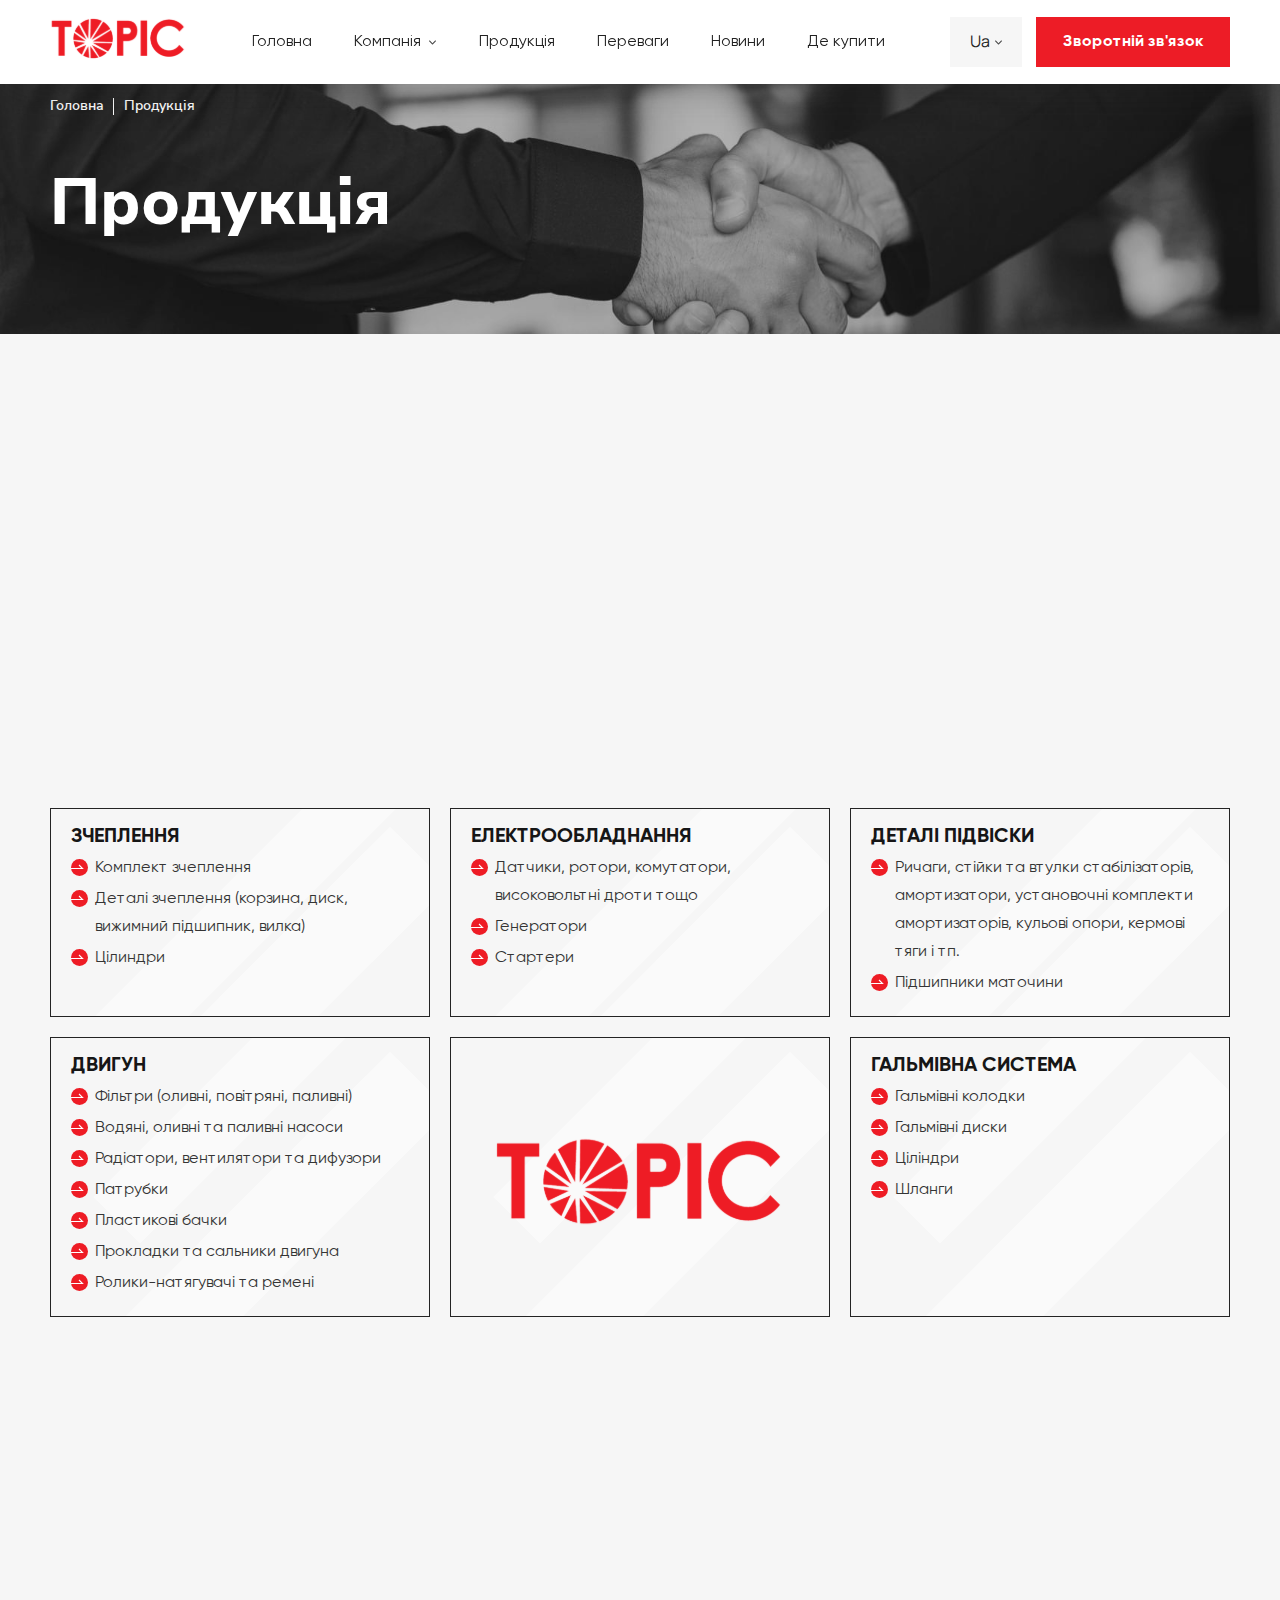
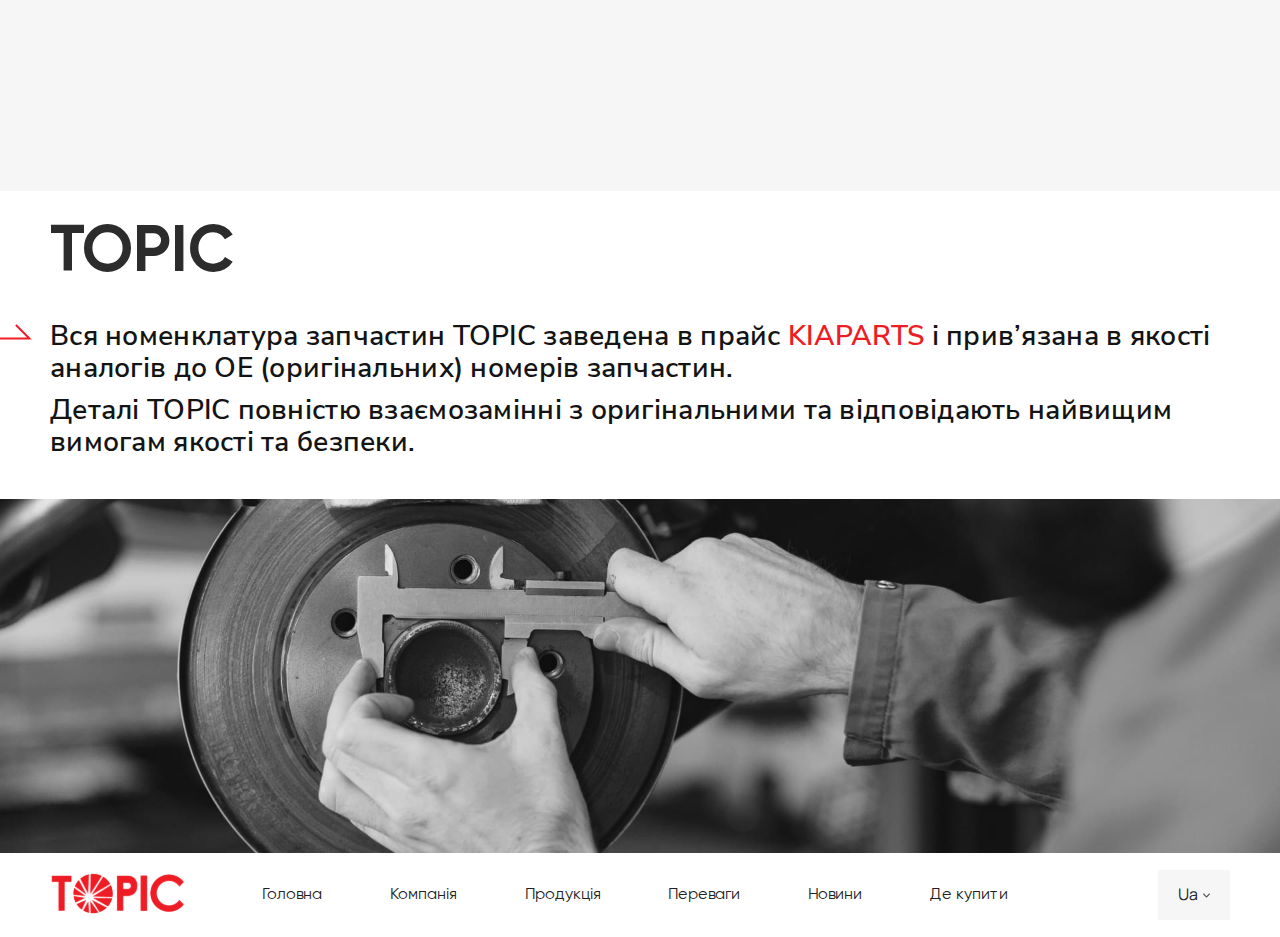
==== commit 758b1bb8: "add changes" ====
--- a/index.html
+++ b/index.html
@@ -4,8 +4,8 @@
     <meta charset="UTF-8">
     <meta http-equiv="X-UA-Compatible" content="IE=edge">
     <meta name="viewport" content="width=device-width, initial-scale=1.0">
-    <link rel="stylesheet" href="css/style.min.css">
-    <link rel="stylesheet" href="https://cdn.jsdelivr.net/npm/swiper@8/swiper-bundle.min.css" />
+    <link rel="stylesheet" href="css/style.min.css?_v=20231019170643">
+    <link rel="stylesheet" href="https://cdn.jsdelivr.net/npm/swiper@8/swiper-bundle.min.css?_v=20231019170643" />
     <title>Продукція</title>
 </head>
 
@@ -90,7 +90,7 @@
     <main class="main products">
         <section class="products__main main-block">
             <div class="main-block__image ibg">
-                <img src="img/main-block/01.jpg" alt="main-img">
+                <picture><source srcset="img/main-block/01.webp" type="image/webp"><img src="img/main-block/01.jpg" alt="main-img"></picture>
             </div>
             <div class="main-block__body">
                 <div class="main-block__container container">
@@ -120,21 +120,21 @@
                             <div class="categories-products__column">
                                 <div class="categories-products__image-block">
                                     <div class="categories-products__image ibg">
-                                        <img src="img/products-categories/01.jpg" alt="product">
-                                    </div>
-                                </div>
-                            </div>
-                            <div class="categories-products__column">
-                                <div class="categories-products__image-block">
-                                    <div class="categories-products__image ibg">
-                                        <img src="img/products-categories/02.jpg" alt="product">
-                                    </div>
-                                </div>
-                            </div>
-                            <div class="categories-products__column">
-                                <div class="categories-products__image-block">
-                                    <div class="categories-products__image ibg">
-                                        <img src="img/products-categories/03.jpg" alt="product">
+                                        <picture><source srcset="img/products-categories/01.webp" type="image/webp"><img src="img/products-categories/01.jpg" alt="product"></picture>
+                                    </div>
+                                </div>
+                            </div>
+                            <div class="categories-products__column">
+                                <div class="categories-products__image-block">
+                                    <div class="categories-products__image ibg">
+                                        <picture><source srcset="img/products-categories/02.webp" type="image/webp"><img src="img/products-categories/02.jpg" alt="product"></picture>
+                                    </div>
+                                </div>
+                            </div>
+                            <div class="categories-products__column">
+                                <div class="categories-products__image-block">
+                                    <div class="categories-products__image ibg">
+                                        <picture><source srcset="img/products-categories/03.webp" type="image/webp"><img src="img/products-categories/03.jpg" alt="product"></picture>
                                     </div>
                                 </div>
                             </div>
@@ -251,21 +251,21 @@
                             <div class="categories-products__column">
                                 <div class="categories-products__image-block">
                                     <div class="categories-products__image ibg">
-                                        <img src="img/products-categories/04.jpg" alt="product">
-                                    </div>
-                                </div>
-                            </div>
-                            <div class="categories-products__column">
-                                <div class="categories-products__image-block">
-                                    <div class="categories-products__image ibg">
-                                        <img src="img/products-categories/05.jpg" alt="product">
-                                    </div>
-                                </div>
-                            </div>
-                            <div class="categories-products__column">
-                                <div class="categories-products__image-block">
-                                    <div class="categories-products__image ibg">
-                                        <img src="img/products-categories/06.jpg" alt="product">
+                                        <picture><source srcset="img/products-categories/04.webp" type="image/webp"><img src="img/products-categories/04.jpg" alt="product"></picture>
+                                    </div>
+                                </div>
+                            </div>
+                            <div class="categories-products__column">
+                                <div class="categories-products__image-block">
+                                    <div class="categories-products__image ibg">
+                                        <picture><source srcset="img/products-categories/05.webp" type="image/webp"><img src="img/products-categories/05.jpg" alt="product"></picture>
+                                    </div>
+                                </div>
+                            </div>
+                            <div class="categories-products__column">
+                                <div class="categories-products__image-block">
+                                    <div class="categories-products__image ibg">
+                                        <picture><source srcset="img/products-categories/06.webp" type="image/webp"><img src="img/products-categories/06.jpg" alt="product"></picture>
                                     </div>
                                 </div>
                             </div>
@@ -295,7 +295,7 @@
             </div>
             <div class="about-products__bottom bottom-about-products">
                 <div class="bottom-about-products__image ibg">
-                    <img src="img/products-categories/about/01.jpg" alt="about-img">
+                    <picture><source srcset="img/products-categories/about/01.webp" type="image/webp"><img src="img/products-categories/about/01.jpg" alt="about-img"></picture>
                 </div>
             </div>
         </section>
@@ -342,7 +342,7 @@
         </div>
     </div>
 </footer>
-    <script src="js/app.min.js"></script>
+    <script src="js/app.min.js?_v=20231019170643"></script>
 </body>
 
 </html>--- a/css/style.min.css
+++ b/css/style.min.css
@@ -1,5114 +1 @@
-@font-face {
-  font-family: Gilroy;
-  font-display: swap;
-  src: url("../fonts/Gilroy-Bold.woff2") format("woff2");
-  font-weight: 700;
-  font-style: normal;
-}
-@font-face {
-  font-family: Gilroy;
-  font-display: swap;
-  src: url("../fonts/Gilroy-Medium.woff2") format("woff2");
-  font-weight: 500;
-  font-style: normal;
-}
-@font-face {
-  font-family: Gilroy;
-  font-display: swap;
-  src: url("../fonts/Gilroy-Regular.woff2") format("woff2");
-  font-weight: 400;
-  font-style: normal;
-}
-@font-face {
-  font-family: Gilroy;
-  font-display: swap;
-  src: url("../fonts/Gilroy-Semibold.woff2") format("woff2");
-  font-weight: 600;
-  font-style: normal;
-}
-@font-face {
-  font-family: Inter;
-  font-display: swap;
-  src: url("../fonts/Inter-Regular.woff2") format("woff2");
-  font-weight: 400;
-  font-style: normal;
-}
-@font-face {
-  font-family: Manrope;
-  font-display: swap;
-  src: url("../fonts/Manrope-Regular.woff2") format("woff2");
-  font-weight: 400;
-  font-style: normal;
-}
-@font-face {
-  font-family: Manrope;
-  font-display: swap;
-  src: url("../fonts/Manrope-Medium.woff2") format("woff2");
-  font-weight: 500;
-  font-style: normal;
-}
-@font-face {
-  font-family: Manrope;
-  font-display: swap;
-  src: url("../fonts/Manrope-SemiBold.woff2") format("woff2");
-  font-weight: 600;
-  font-style: normal;
-}
-@font-face {
-  font-family: Manrope;
-  font-display: swap;
-  src: url("../fonts/Manrope-Bold.woff2") format("woff2");
-  font-weight: 700;
-  font-style: normal;
-}
-@font-face {
-  font-family: MazzardH;
-  font-display: swap;
-  src: url("../fonts/MazzardH-Regular.woff2") format("woff2");
-  font-weight: 400;
-  font-style: normal;
-}
-@font-face {
-  font-family: MazzardM;
-  font-display: swap;
-  src: url("../fonts/MazzardM-Bold.woff2") format("woff2");
-  font-weight: 700;
-  font-style: normal;
-}
-@font-face {
-  font-family: MazzardM;
-  font-display: swap;
-  src: url("../fonts/MazzardM-Medium.woff2") format("woff2");
-  font-weight: 500;
-  font-style: normal;
-}
-@font-face {
-  font-family: MazzardM;
-  font-display: swap;
-  src: url("../fonts/MazzardM-Regular.woff2") format("woff2");
-  font-weight: 400;
-  font-style: normal;
-}
-@font-face {
-  font-family: MazzardM;
-  font-display: swap;
-  src: url("../fonts/MazzardM-SemiBold.woff2") format("woff2");
-  font-weight: 600;
-  font-style: normal;
-}
-@font-face {
-  font-family: NunitoSans;
-  font-display: swap;
-  src: url("../fonts/NunitoSans-Bold.woff2") format("woff2");
-  font-weight: 700;
-  font-style: normal;
-}
-@font-face {
-  font-family: NunitoSans;
-  font-display: swap;
-  src: url("../fonts/NunitoSans-ExtraBold.woff2") format("woff2");
-  font-weight: 800;
-  font-style: normal;
-}
-@font-face {
-  font-family: NunitoSans;
-  font-display: swap;
-  src: url("../fonts/NunitoSans-Regular.woff2") format("woff2");
-  font-weight: 400;
-  font-style: normal;
-}
-@font-face {
-  font-family: NunitoSans;
-  font-display: swap;
-  src: url("../fonts/NunitoSans-SemiBold.woff2") format("woff2");
-  font-weight: 600;
-  font-style: normal;
-}
-@font-face {
-  font-family: Unbounded;
-  font-display: swap;
-  src: url("../fonts/Unbounded-Bold.woff2") format("woff2");
-  font-weight: 700;
-  font-style: normal;
-}
-@font-face {
-  font-family: Unbounded;
-  font-display: swap;
-  src: url("../fonts/Unbounded-Medium.woff2") format("woff2");
-  font-weight: 500;
-  font-style: normal;
-}
-* {
-  padding: 0px;
-  margin: 0px;
-  border: 0px;
-}
-
-*,
-*:before,
-*:after {
-  -moz-box-sizing: border-box;
-  -webkit-box-sizing: border-box;
-  box-sizing: border-box;
-}
-
-:focus,
-:active {
-  outline: none;
-}
-
-a:focus,
-a:active {
-  outline: none;
-}
-
-aside,
-nav,
-footer,
-header,
-section {
-  display: block;
-}
-
-html,
-body {
-  height: 100%;
-  min-width: 320px;
-}
-
-body {
-  line-height: 1;
-  font-family: "Gilroy";
-  -ms-text-size-adjust: 100%;
-  -moz-text-size-adjust: 100%;
-  -webkit-text-size-adjust: 100%;
-}
-
-input,
-button,
-textarea {
-  font-family: "Gilroy";
-}
-
-input::-ms-clear {
-  display: none;
-}
-
-button {
-  cursor: pointer;
-}
-
-button::-moz-focus-inner {
-  padding: 0;
-  border: 0;
-}
-
-a,
-a:visited {
-  text-decoration: none;
-}
-
-a:hover {
-  text-decoration: none;
-}
-
-ul li {
-  list-style: none;
-}
-
-img {
-  vertical-align: top;
-}
-
-h1,
-h2,
-h3,
-h4,
-h5,
-h6 {
-  font-weight: inherit;
-  font-size: inherit;
-}
-
-body {
-  color: #000;
-  font-size: 14px;
-}
-body.lock {
-  overflow: hidden;
-}
-
-.wrapper {
-  width: 100%;
-  min-height: 100%;
-  overflow: hidden;
-}
-
-.container {
-  max-width: 1210px;
-  margin: 0 auto;
-  width: 100%;
-  padding: 0 15px;
-}
-@media (max-width: 1222px) {
-  .container {
-    max-width: 970px;
-  }
-}
-@media (max-width: 991.98px) {
-  .container {
-    max-width: 750px;
-  }
-}
-@media (max-width: 767.98px) {
-  .container {
-    max-width: none;
-  }
-}
-
-.btn {
-  display: -webkit-box;
-  display: -moz-box;
-  display: -ms-flexbox;
-  display: -webkit-flex;
-  display: flex;
-  font-size: 0;
-  align-items: center;
-  justify-content: center;
-  text-align: center;
-  padding: 5px 10px;
-  width: 160px;
-  height: 42px;
-  background-color: #ED1C26;
-  font-family: NunitoSans;
-  color: #FFFFFF;
-  font-size: 15px;
-  font-weight: 800;
-  line-height: 133.3333333333%;
-  -webkit-transition: all 0.3s ease 0s;
-  -moz-transition: all 0.3s ease 0s;
-  -ms-transition: all 0.3s ease 0s;
-  -o-transition: all 0.3s ease 0s;
-  transition: all 0.3s ease 0s;
-}
-.btn:hover {
-  background-color: #d71923;
-}
-
-.menu__list {
-  display: -webkit-box;
-  display: -moz-box;
-  display: -ms-flexbox;
-  display: -webkit-flex;
-  display: flex;
-  font-size: 0;
-  align-items: center;
-  justify-content: space-between;
-  margin: 0 -10px;
-}
-.menu__item {
-  padding: 0 10px;
-  position: relative;
-}
-@media (min-width: 991.98px) {
-  .menu__item_subtitle:hover .menu__link_subtitle::before {
-    -moz-transform: rotate(180deg);
-    -ms-transform: rotate(180deg);
-    -webkit-transform: rotate(180deg);
-    -o-transform: rotate(180deg);
-    transform: rotate(180deg);
-  }
-  .menu__item_subtitle:hover .subtitle {
-    display: block;
-  }
-}
-.menu__link {
-  font-size: 16px;
-  line-height: 118.75%;
-  color: #212121;
-  -webkit-transition: all 0.3s ease 0s;
-  -moz-transition: all 0.3s ease 0s;
-  -ms-transition: all 0.3s ease 0s;
-  -o-transition: all 0.3s ease 0s;
-  transition: all 0.3s ease 0s;
-  white-space: nowrap;
-}
-.menu__link_subtitle {
-  display: flex;
-  align-items: center;
-  position: relative;
-  padding: 0 15px 0 0;
-}
-.menu__link_subtitle::before {
-  position: absolute;
-  content: "";
-  width: 7px;
-  height: 5px;
-  background: url("../img/icons/arrow-languages.svg") center no-repeat;
-  background-size: contain;
-  right: 0;
-  -webkit-transition: all 0.3s ease 0s;
-  -moz-transition: all 0.3s ease 0s;
-  -ms-transition: all 0.3s ease 0s;
-  -o-transition: all 0.3s ease 0s;
-  transition: all 0.3s ease 0s;
-}
-.menu__link:hover {
-  text-decoration: underline;
-  text-decoration-thickness: 1px;
-}
-@media (max-width: 1222px) {
-  .menu__link {
-    font-size: 15px;
-  }
-}
-.subtitle {
-  display: none;
-  padding: 10px 0 0 0;
-  position: absolute;
-}
-.subtitle__list {
-  background-color: #fff;
-  box-shadow: 0px 10px 35px 0px rgba(35, 35, 35, 0.2509803922);
-}
-.subtitle__item {
-  padding: 7.5px 12.5px;
-}
-.subtitle__link {
-  font-size: 16px;
-  line-height: 118.75%;
-  color: #212121;
-  -webkit-transition: all 0.3s ease 0s;
-  -moz-transition: all 0.3s ease 0s;
-  -ms-transition: all 0.3s ease 0s;
-  -o-transition: all 0.3s ease 0s;
-  transition: all 0.3s ease 0s;
-  white-space: nowrap;
-}
-.subtitle__link:hover {
-  text-decoration: underline;
-  text-decoration-thickness: 1px;
-}
-@media (max-width: 1222px) {
-  .subtitle__link {
-    font-size: 15px;
-  }
-}
-
-.dropdown {
-  position: relative;
-}
-.dropdown__button {
-  display: -webkit-box;
-  display: -moz-box;
-  display: -ms-flexbox;
-  display: -webkit-flex;
-  display: flex;
-  font-size: 0;
-  align-items: center;
-  position: relative;
-  width: 100%;
-  cursor: pointer;
-}
-.dropdown__button::before {
-  position: absolute;
-  content: "";
-  -webkit-transition: all 0.3s ease 0s;
-  -moz-transition: all 0.3s ease 0s;
-  -ms-transition: all 0.3s ease 0s;
-  -o-transition: all 0.3s ease 0s;
-  transition: all 0.3s ease 0s;
-}
-.dropdown__button.active::before {
-  -moz-transform: rotate(180deg);
-  -ms-transform: rotate(180deg);
-  -webkit-transform: rotate(180deg);
-  -o-transform: rotate(180deg);
-  transform: rotate(180deg);
-}
-.dropdown__list {
-  display: none;
-  position: absolute;
-  width: 100%;
-  left: 0;
-  overflow: hidden;
-  z-index: 1;
-}
-.dropdown__list.visible {
-  display: block;
-}
-.dropdown__list-item {
-  display: flex;
-  align-items: center;
-  cursor: pointer;
-  -webkit-transition: all 0.3s ease 0s;
-  -moz-transition: all 0.3s ease 0s;
-  -ms-transition: all 0.3s ease 0s;
-  -o-transition: all 0.3s ease 0s;
-  transition: all 0.3s ease 0s;
-}
-.dropdown__list-item:hover {
-  background-color: #f0eded;
-}
-
-.breadcrumbs__list {
-  display: -webkit-box;
-  display: -moz-box;
-  display: -ms-flexbox;
-  display: -webkit-flex;
-  display: flex;
-  font-size: 0;
-  align-items: center;
-}
-.breadcrumbs__item {
-  display: flex;
-  align-items: center;
-  position: relative;
-}
-.breadcrumbs__item:not(:last-child) {
-  padding: 0 20px 0 0;
-}
-.breadcrumbs__item:not(:last-child)::before {
-  position: absolute;
-  content: "";
-  width: 1px;
-  height: 100%;
-  right: 10px;
-  background-color: #FFFFFF;
-}
-.breadcrumbs__item a {
-  -webkit-transition: all 0.3s ease 0s;
-  -moz-transition: all 0.3s ease 0s;
-  -ms-transition: all 0.3s ease 0s;
-  -o-transition: all 0.3s ease 0s;
-  transition: all 0.3s ease 0s;
-}
-.breadcrumbs__item a:hover {
-  text-decoration: underline;
-}
-.breadcrumbs__link {
-  font-family: NunitoSans;
-  font-size: 14px;
-  font-weight: 600;
-  line-height: 118.75%;
-  color: #FFFFFF;
-}
-@media (max-width: 991.98px) {
-  .breadcrumbs__link {
-    font-size: 13px;
-  }
-}
-@media (max-width: 479.98px) {
-  .breadcrumbs__link {
-    font-size: 12px;
-  }
-}
-
-.title-h2 {
-  font-family: NunitoSans;
-  font-size: 65px;
-  font-weight: 800;
-}
-@media (max-width: 1222px) {
-  .title-h2 {
-    font-size: 55px;
-  }
-}
-@media (max-width: 991.98px) {
-  .title-h2 {
-    font-size: 46px;
-  }
-}
-@media (max-width: 767.98px) {
-  .title-h2 {
-    font-size: 37px;
-  }
-}
-@media (max-width: 479.98px) {
-  .title-h2 {
-    font-size: 28px;
-  }
-}
-.title-h2_white {
-  color: #FFFFFF;
-}
-.title-h2_black {
-  font-family: Gilroy;
-  font-weight: 700;
-  color: #2D2C2C;
-}
-
-.title-h3 {
-  font-family: NunitoSans;
-  font-size: 45px;
-  font-weight: 800;
-  line-height: 144.4444444444%;
-  color: #000000;
-}
-.title-h3_white {
-  font-family: Gilroy;
-  font-weight: 700;
-  color: #FFFFFF;
-}
-@media (max-width: 1222px) {
-  .title-h3 {
-    font-size: 38px;
-  }
-}
-@media (max-width: 991.98px) {
-  .title-h3 {
-    font-size: 32px;
-  }
-}
-@media (max-width: 767.98px) {
-  .title-h3 {
-    font-size: 26px;
-  }
-}
-@media (max-width: 479.98px) {
-  .title-h3 {
-    font-size: 20px;
-  }
-}
-
-.main {
-  padding: 84px 0 0 0;
-}
-@media (max-width: 1222px) {
-  .main {
-    padding: 75.6px 0 0 0;
-  }
-}
-@media (max-width: 991.98px) {
-  .main {
-    padding: 67.35px 0 0 0;
-  }
-}
-@media (max-width: 767.98px) {
-  .main {
-    padding: 62.8px 0 0 0;
-  }
-}
-@media (max-width: 479.98px) {
-  .main {
-    padding: 54.2px 0 0 0;
-  }
-}
-@media (max-width: 400px) {
-  .main {
-    padding: 46.25px 0 0 0;
-  }
-}
-
-.main-block {
-  position: relative;
-  height: 250px;
-  padding: 14px 0 0 0;
-}
-@media (max-width: 1222px) {
-  .main-block {
-    height: 230px;
-  }
-}
-@media (max-width: 991.98px) {
-  .main-block {
-    height: 210px;
-    padding: 12px 0 0 0;
-  }
-}
-@media (max-width: 767.98px) {
-  .main-block {
-    height: 190px;
-  }
-}
-@media (max-width: 479.98px) {
-  .main-block {
-    padding: 10px 0 0 0;
-    height: 170px;
-  }
-}
-.main-block__image {
-  position: absolute;
-  top: 0;
-  left: 0;
-  width: 100%;
-  height: 100%;
-}
-.main-block__image::before {
-  position: absolute;
-  content: "";
-  width: 100%;
-  height: 100%;
-  top: 0;
-  left: 0;
-  background: rgba(22, 22, 22, 0.3019607843);
-}
-.main-block__body {
-  height: 100%;
-}
-.main-block__container {
-  height: 100%;
-}
-.main-block__inner {
-  height: 100%;
-  position: relative;
-}
-.main-block__content {
-  padding: 55px 0 0 0;
-  height: 100%;
-}
-@media (max-width: 767.98px) {
-  .main-block__content {
-    padding: 50px 0 0 0;
-  }
-}
-@media (max-width: 479.98px) {
-  .main-block__content {
-    padding: 45px 0 0 0;
-  }
-}
-.slider-btn {
-  flex: 0 0 44px;
-  width: 44px;
-  height: 44px;
-  display: -webkit-box;
-  display: -moz-box;
-  display: -ms-flexbox;
-  display: -webkit-flex;
-  display: flex;
-  font-size: 0;
-  align-items: center;
-  justify-content: center;
-  text-align: center;
-  border-radius: 3px;
-  overflow: hidden;
-  border: 1px solid #ED1C26;
-  background-color: #fff;
-  box-shadow: 0px 6px 20px 0px rgba(172, 172, 172, 0.1019607843);
-  cursor: pointer;
-  -webkit-transition: all 0.3s ease 0s;
-  -moz-transition: all 0.3s ease 0s;
-  -ms-transition: all 0.3s ease 0s;
-  -o-transition: all 0.3s ease 0s;
-  transition: all 0.3s ease 0s;
-}
-.slider-btn svg {
-  width: 8px;
-  height: 14px;
-  fill: #ED1C26;
-  -webkit-transition: all 0.3s ease 0s;
-  -moz-transition: all 0.3s ease 0s;
-  -ms-transition: all 0.3s ease 0s;
-  -o-transition: all 0.3s ease 0s;
-  transition: all 0.3s ease 0s;
-}
-.slider-btn:hover {
-  background-color: #ED1C26;
-}
-.slider-btn:hover svg {
-  fill: #fff;
-}
-.ibg {
-  background-position: center;
-  background-size: cover;
-  background-repeat: no-repeat;
-}
-.ibg img {
-  display: none;
-}
-
-.header {
-  position: fixed;
-  height: 84px;
-  top: 0;
-  left: 0;
-  width: 100%;
-  background-color: #FFFFFF;
-  box-shadow: 0px 10px 35px 0px rgba(35, 35, 35, 0.2509803922);
-  z-index: 2;
-}
-@media (max-width: 1222px) {
-  .header {
-    height: 75.6px;
-  }
-}
-@media (max-width: 991.98px) {
-  .header {
-    height: 67.35px;
-  }
-}
-@media (max-width: 767.98px) {
-  .header {
-    height: 62.8px;
-  }
-}
-@media (max-width: 479.98px) {
-  .header {
-    height: 54.2px;
-  }
-}
-@media (max-width: 400px) {
-  .header {
-    height: 46.25px;
-  }
-}
-.header__container {
-  height: 100%;
-}
-.header__body {
-  height: 100%;
-}
-.header__row {
-  height: 100%;
-  display: -webkit-box;
-  display: -moz-box;
-  display: -ms-flexbox;
-  display: -webkit-flex;
-  display: flex;
-  font-size: 0;
-  align-items: center;
-}
-@media (max-width: 991.98px) {
-  .header__row {
-    justify-content: space-between;
-  }
-}
-.header__logo {
-  flex: 0 0 137.2px;
-  transform: translate(0, -7px);
-}
-.header__logo img {
-  max-width: 100%;
-}
-@media (max-width: 1222px) {
-  .header__logo {
-    flex: 0 0 123.5px;
-    transform: translate(0, -3px);
-  }
-}
-@media (max-width: 991.98px) {
-  .header__logo {
-    margin: 0 20px 0 0;
-    flex: 0 0 110px;
-    transform: translate(0, -2px);
-  }
-}
-@media (max-width: 767.98px) {
-  .header__logo {
-    flex: 0 0 100px;
-  }
-}
-@media (max-width: 479.98px) {
-  .header__logo {
-    flex: 0 0 90px;
-    margin: 0 15px 0 0;
-  }
-}
-@media (max-width: 400px) {
-  .header__logo {
-    flex: 0 0 80px;
-  }
-}
-.header__content {
-  display: flex;
-  align-items: center;
-}
-.header__menu {
-  flex: 1 1 100%;
-  margin: 0 65px;
-}
-@media (max-width: 1222px) {
-  .header__menu {
-    margin: 0 30px;
-  }
-}
-@media (max-width: 991.98px) {
-  .header__menu {
-    margin: 0;
-  }
-  .header__menu .menu__list {
-    flex-direction: column;
-    margin: 0;
-  }
-  .header__menu .menu__item {
-    padding: 0;
-    text-align: left;
-  }
-  .header__menu .menu__item:not(:last-child) {
-    margin: 0 0 15px 0;
-  }
-  .header__menu .menu__link_subtitle {
-    justify-content: center;
-    padding: 0 5px 0 0;
-  }
-  .header__menu .subtitle {
-    display: block;
-    position: relative;
-    margin: 0 0 0px 0;
-  }
-  .header__menu .subtitle .subtitle__list {
-    background-color: transparent;
-    box-shadow: none;
-  }
-  .header__menu .subtitle .subtitle__link {
-    font-size: 16px;
-  }
-  .header__menu .menu__link {
-    font-size: 18px;
-  }
-}
-.header__languages .dropdown__button {
-  flex: 0 0 72px;
-  width: 72px;
-  height: 50px;
-  background-color: #F6F6F6;
-  font-family: Manrope;
-  font-size: 16px;
-  font-weight: 400;
-  line-height: 137.5%;
-  color: #212121;
-  padding: 5px 20px;
-}
-.header__languages .dropdown__button::before {
-  width: 7px;
-  height: 5px;
-  background: url("../img/icons/arrow-languages.svg") center no-repeat;
-  background-size: contain;
-  right: 20px;
-  margin: 0 0 0 5px;
-}
-@media (max-width: 1222px) {
-  .header__languages .dropdown__button {
-    flex: 0 0 68.5px;
-    width: 68.5px;
-    height: 47px;
-    font-size: 15px;
-    padding: 5px 17.5px;
-  }
-  .header__languages .dropdown__button::before {
-    right: 17.5px;
-  }
-}
-@media (max-width: 991.98px) {
-  .header__languages .dropdown__button {
-    flex: 0 0 63.5px;
-    width: 63.5px;
-    height: 44px;
-    padding: 5px 15px;
-  }
-  .header__languages .dropdown__button::before {
-    right: 15px;
-  }
-}
-@media (max-width: 767.98px) {
-  .header__languages .dropdown__button {
-    font-size: 14px;
-    height: 41px;
-    flex: 0 0 60px;
-    width: 60px;
-    padding: 5px 12.5px;
-  }
-  .header__languages .dropdown__button::before {
-    right: 12.5px;
-  }
-}
-@media (max-width: 479.98px) {
-  .header__languages .dropdown__button {
-    font-size: 13px;
-    height: 38px;
-    flex: 0 0 56.5px;
-    width: 56.5px;
-  }
-}
-@media (max-width: 400px) {
-  .header__languages .dropdown__button {
-    font-size: 12px;
-    height: 35px;
-    flex: 0 0 52px;
-    width: 52px;
-    padding: 5px 10px;
-  }
-  .header__languages .dropdown__button::before {
-    right: 10px;
-  }
-}
-@media (max-width: 350px) {
-  .header__languages .dropdown__button {
-    height: 38px;
-    font-size: 13px;
-    flex: 0 0 56.5px;
-    width: 56.5px;
-  }
-}
-.header__languages .dropdown__list {
-  top: 50px;
-  background-color: #F6F6F6;
-  box-shadow: 0px 10px 35px 0px rgba(35, 35, 35, 0.2509803922);
-}
-@media (max-width: 1222px) {
-  .header__languages .dropdown__list {
-    top: 47px;
-  }
-}
-@media (max-width: 991.98px) {
-  .header__languages .dropdown__list {
-    top: 44px;
-  }
-}
-@media (max-width: 767.98px) {
-  .header__languages .dropdown__list {
-    top: 41px;
-  }
-}
-@media (max-width: 479.98px) {
-  .header__languages .dropdown__list {
-    top: 38px;
-  }
-}
-@media (max-width: 400px) {
-  .header__languages .dropdown__list {
-    top: 35px;
-  }
-}
-@media (max-width: 350px) {
-  .header__languages .dropdown__list {
-    top: 38px;
-  }
-}
-.header__languages .dropdown__list-item {
-  font-family: Manrope;
-  font-size: 16px;
-  font-weight: 400;
-  line-height: 137.5%;
-  color: #212121;
-  padding: 5px 20px;
-  height: 50px;
-}
-@media (max-width: 1222px) {
-  .header__languages .dropdown__list-item {
-    height: 47px;
-    font-size: 15px;
-    padding: 5px 17.5px;
-  }
-}
-@media (max-width: 991.98px) {
-  .header__languages .dropdown__list-item {
-    height: 44px;
-    padding: 5px 15px;
-  }
-}
-@media (max-width: 767.98px) {
-  .header__languages .dropdown__list-item {
-    height: 41px;
-    padding: 5px 12.5px;
-  }
-}
-@media (max-width: 479.98px) {
-  .header__languages .dropdown__list-item {
-    height: 38px;
-    font-size: 13px;
-  }
-}
-@media (max-width: 400px) {
-  .header__languages .dropdown__list-item {
-    height: 35px;
-    font-size: 12px;
-  }
-}
-@media (max-width: 350px) {
-  .header__languages .dropdown__list-item {
-    height: 38px;
-    font-size: 13px;
-  }
-}
-.header__btn {
-  flex: 0 0 194px;
-  width: 194px;
-  height: 50px;
-  font-family: Gilroy;
-  font-size: 16px;
-  font-weight: 700;
-  line-height: 118.75%;
-  margin: 0 0 0 14px;
-}
-@media (max-width: 1222px) {
-  .header__btn {
-    flex: 0 0 175px;
-    width: 175px;
-    height: 47px;
-    font-size: 15px;
-  }
-}
-@media (max-width: 991.98px) {
-  .header__btn {
-    height: 44px;
-    flex: 0 0 170px;
-    width: 170px;
-  }
-}
-@media (max-width: 767.98px) {
-  .header__btn {
-    height: 41px;
-    flex: 160px;
-    width: 160px;
-    font-size: 14px;
-  }
-}
-@media (max-width: 479.98px) {
-  .header__btn {
-    height: 38px;
-    flex: 135px;
-    width: 135px;
-    font-size: 13px;
-  }
-}
-@media (max-width: 400px) {
-  .header__btn {
-    height: 35px;
-    font-size: 12px;
-    flex: 0 0 122px;
-    width: 122px;
-    margin: 0 0 0 12px;
-  }
-}
-.header__burger {
-  display: none;
-  flex: 0 0 30px;
-  width: 30px;
-  height: 20px;
-  position: relative;
-  cursor: pointer;
-  margin: 0 0 0 14px;
-}
-@media (max-width: 991.98px) {
-  .header__burger {
-    display: block;
-  }
-}
-@media (max-width: 400px) {
-  .header__burger {
-    margin: 0 0 0 12px;
-    flex: 0 0 26px;
-    width: 26px;
-    height: 18px;
-  }
-}
-.header__burger span {
-  width: 100%;
-  height: 2.5px;
-  border-radius: 2.5px;
-  background-color: #ED1C26;
-  position: absolute;
-  top: 9px;
-  left: 0;
-  -webkit-transition: all 0.3s ease 0s;
-  -moz-transition: all 0.3s ease 0s;
-  -ms-transition: all 0.3s ease 0s;
-  -o-transition: all 0.3s ease 0s;
-  transition: all 0.3s ease 0s;
-}
-.header__burger span:first-child {
-  top: 0;
-}
-.header__burger span:last-child {
-  top: auto;
-  bottom: 0.5px;
-}
-@media (max-width: 767.98px) {
-  .header__burger span:last-child {
-    bottom: 0;
-  }
-}
-@media (max-width: 400px) {
-  .header__burger span {
-    top: 8px;
-  }
-}
-.header__burger.active span {
-  -moz-transform: scale(0);
-  -ms-transform: scale(0);
-  -webkit-transform: scale(0);
-  -o-transform: scale(0);
-  transform: scale(0);
-}
-.header__burger.active span:first-child {
-  -moz-transform: rotate(-45deg);
-  -ms-transform: rotate(-45deg);
-  -webkit-transform: rotate(-45deg);
-  -o-transform: rotate(-45deg);
-  transform: rotate(-45deg);
-  top: 9px;
-}
-.header__burger.active span:last-child {
-  -moz-transform: rotate(45deg);
-  -ms-transform: rotate(45deg);
-  -webkit-transform: rotate(45deg);
-  -o-transform: rotate(45deg);
-  transform: rotate(45deg);
-  bottom: 9px;
-}
-@media (max-width: 400px) {
-  .header__burger.active span:first-child {
-    top: 8px;
-  }
-  .header__burger.active span:last-child {
-    bottom: 8px;
-  }
-}
-.mobile-header {
-  position: fixed;
-  top: 84px;
-  left: -120%;
-  width: 100%;
-  height: 100%;
-  background-color: #fff;
-  border-top: 1px solid #212121;
-  padding: 20px 0;
-  overflow-y: auto;
-  z-index: 3;
-  -webkit-transition: all 0.8s ease 0s;
-  -moz-transition: all 0.8s ease 0s;
-  -ms-transition: all 0.8s ease 0s;
-  -o-transition: all 0.8s ease 0s;
-  transition: all 0.8s ease 0s;
-}
-.mobile-header.active {
-  left: 0;
-}
-@media (max-width: 1222px) {
-  .mobile-header {
-    top: 75.6px;
-  }
-}
-@media (max-width: 991.98px) {
-  .mobile-header {
-    top: 67.35px;
-  }
-}
-@media (max-width: 767.98px) {
-  .mobile-header {
-    top: 62.8px;
-  }
-}
-@media (max-width: 479.98px) {
-  .mobile-header {
-    top: 54.2px;
-  }
-}
-@media (max-width: 400px) {
-  .mobile-header {
-    top: 46.25px;
-  }
-}
-@media (max-width: 350px) {
-  .mobile-header__top {
-    display: flex;
-    justify-content: center;
-    margin: 0 0 20px 0;
-  }
-}
-.footer {
-  background-color: #FFFFFF;
-}
-@media (max-width: 991.98px) {
-  .footer {
-    padding: 20px 0 5px 0;
-  }
-}
-@media (max-width: 479.98px) {
-  .footer {
-    padding: 15px 0 5px 0;
-  }
-}
-.footer__row {
-  display: -webkit-box;
-  display: -moz-box;
-  display: -ms-flexbox;
-  display: -webkit-flex;
-  display: flex;
-  font-size: 0;
-  align-items: center;
-}
-@media (max-width: 991.98px) {
-  .footer__row {
-    flex-wrap: wrap;
-    justify-content: space-between;
-  }
-}
-.footer__logo {
-  flex: 0 0 137.2px;
-  transform: translate(0, -5px);
-}
-.footer__logo img {
-  max-width: 100%;
-}
-@media (max-width: 1222px) {
-  .footer__logo {
-    flex: 0 0 123.5px;
-    transform: translate(0, -4px);
-  }
-}
-@media (max-width: 991.98px) {
-  .footer__logo {
-    flex: 0 0 110px;
-    order: 2;
-    transform: translate(0, -2px);
-  }
-}
-@media (max-width: 767.98px) {
-  .footer__logo {
-    flex: 0 0 100px;
-  }
-}
-@media (max-width: 479.98px) {
-  .footer__logo {
-    flex: 0 0 90px;
-    transform: translate(0, 0);
-  }
-}
-@media (max-width: 400px) {
-  .footer__logo {
-    flex: 0 0 80px;
-  }
-}
-.footer__menu {
-  flex: 1 1 100%;
-  margin: 0 150px 0 75px;
-}
-@media (max-width: 1222px) {
-  .footer__menu {
-    margin: 0 125px 0 62.5px;
-  }
-}
-@media (max-width: 991.98px) {
-  .footer__menu {
-    order: 1;
-    margin: 0;
-  }
-  .footer__menu .menu__item {
-    margin: 0 0 10px 0;
-  }
-}
-@media (max-width: 550px) {
-  .footer__menu .menu__list {
-    flex-wrap: wrap;
-  }
-  .footer__menu .menu__item {
-    flex: 0 1 33.333%;
-    text-align: center;
-  }
-}
-.footer__languages .dropdown__button {
-  flex: 0 0 72px;
-  width: 72px;
-  height: 50px;
-  background-color: #F6F6F6;
-  font-family: Manrope;
-  font-size: 16px;
-  font-weight: 400;
-  line-height: 137.5%;
-  color: #212121;
-  padding: 5px 20px;
-}
-.footer__languages .dropdown__button::before {
-  width: 7px;
-  height: 5px;
-  background: url("../img/icons/arrow-languages.svg") center no-repeat;
-  background-size: contain;
-  right: 20px;
-  margin: 0 0 0 5px;
-}
-@media (max-width: 1222px) {
-  .footer__languages .dropdown__button {
-    flex: 0 0 68.5px;
-    width: 68.5px;
-    height: 47px;
-    font-size: 15px;
-    padding: 5px 17.5px;
-  }
-  .footer__languages .dropdown__button::before {
-    right: 17.5px;
-  }
-}
-@media (max-width: 991.98px) {
-  .footer__languages .dropdown__button {
-    flex: 0 0 63.5px;
-    width: 63.5px;
-    height: 44px;
-    padding: 5px 15px;
-  }
-  .footer__languages .dropdown__button::before {
-    right: 15px;
-  }
-}
-@media (max-width: 767.98px) {
-  .footer__languages .dropdown__button {
-    font-size: 14px;
-    height: 41px;
-    flex: 0 0 60px;
-    width: 60px;
-    padding: 5px 12.5px;
-  }
-  .footer__languages .dropdown__button::before {
-    right: 12.5px;
-  }
-}
-@media (max-width: 479.98px) {
-  .footer__languages .dropdown__button {
-    font-size: 13px;
-    height: 38px;
-    flex: 0 0 56.5px;
-    width: 56.5px;
-  }
-}
-@media (max-width: 400px) {
-  .footer__languages .dropdown__button {
-    font-size: 12px;
-    height: 35px;
-    flex: 0 0 52px;
-    width: 52px;
-    padding: 5px 10px;
-  }
-  .footer__languages .dropdown__button::before {
-    right: 10px;
-  }
-}
-@media (max-width: 350px) {
-  .footer__languages .dropdown__button {
-    height: 38px;
-    font-size: 13px;
-    flex: 0 0 56.5px;
-    width: 56.5px;
-  }
-}
-.footer__languages .dropdown__list {
-  top: 0;
-  transform: translate(0, -100%);
-  background-color: #F6F6F6;
-  box-shadow: 0px 10px 35px 0px rgba(35, 35, 35, 0.2509803922);
-}
-.footer__languages .dropdown__list-item {
-  font-family: Manrope;
-  font-size: 16px;
-  font-weight: 400;
-  line-height: 137.5%;
-  color: #212121;
-  padding: 5px 20px;
-  height: 50px;
-}
-@media (max-width: 1222px) {
-  .footer__languages .dropdown__list-item {
-    height: 47px;
-    font-size: 15px;
-    padding: 5px 17.5px;
-  }
-}
-@media (max-width: 991.98px) {
-  .footer__languages .dropdown__list-item {
-    height: 44px;
-    padding: 5px 15px;
-  }
-}
-@media (max-width: 767.98px) {
-  .footer__languages .dropdown__list-item {
-    height: 41px;
-    padding: 5px 12.5px;
-  }
-}
-@media (max-width: 479.98px) {
-  .footer__languages .dropdown__list-item {
-    height: 38px;
-    font-size: 13px;
-  }
-}
-@media (max-width: 400px) {
-  .footer__languages .dropdown__list-item {
-    height: 35px;
-    font-size: 12px;
-  }
-}
-@media (max-width: 350px) {
-  .footer__languages .dropdown__list-item {
-    height: 38px;
-    font-size: 13px;
-  }
-}
-@media (max-width: 991.98px) {
-  .footer__languages {
-    order: 3;
-  }
-}
-
-.categories-products {
-  background-color: #F6F6F6;
-}
-.categories-products__body {
-  padding: 90px 0 70px 0;
-}
-@media (max-width: 1222px) {
-  .categories-products__body {
-    padding: 75px 0 55px 0;
-  }
-}
-@media (max-width: 991.98px) {
-  .categories-products__body {
-    padding: 60px 0 40px 0;
-  }
-}
-@media (max-width: 767.98px) {
-  .categories-products__body {
-    padding: 45px 0 25px 0;
-  }
-}
-@media (max-width: 479.98px) {
-  .categories-products__body {
-    padding: 30px 0 10px 0;
-  }
-}
-.categories-products__row {
-  display: -webkit-box;
-  display: -moz-box;
-  display: -ms-flexbox;
-  display: -webkit-flex;
-  display: flex;
-  font-size: 0;
-  flex-wrap: wrap;
-  margin: 0 -10px;
-  justify-content: center;
-}
-.categories-products__column {
-  padding: 0 10px;
-  flex: 0 1 33.333%;
-  margin: 0 0 20px 0;
-}
-@media (max-width: 991.98px) {
-  .categories-products__column_1 {
-    order: 2;
-  }
-}
-@media (max-width: 991.98px) {
-  .categories-products__column_2 {
-    order: 3;
-  }
-}
-@media (max-width: 991.98px) {
-  .categories-products__column_3 {
-    order: 4;
-  }
-}
-@media (max-width: 991.98px) {
-  .categories-products__column_4 {
-    order: 5;
-  }
-}
-@media (max-width: 991.98px) {
-  .categories-products__column_5 {
-    order: 1;
-  }
-}
-@media (max-width: 991.98px) {
-  .categories-products__column_6 {
-    order: 6;
-  }
-}
-@media (max-width: 991.98px) {
-  .categories-products__column {
-    flex: 0 1 50%;
-  }
-}
-@media (max-width: 550px) {
-  .categories-products__column {
-    flex: 1 1 100%;
-  }
-}
-.categories-products__image-block {
-  position: relative;
-  padding: 0 0 80% 0;
-}
-@media (max-width: 550px) {
-  .categories-products__image-block {
-    padding: 0 0 65% 0;
-  }
-}
-.categories-products__image {
-  position: absolute;
-  top: 0;
-  left: 0;
-  width: 100%;
-  height: 100%;
-}
-.categories-products__main {
-  margin: 60px 0;
-}
-@media (max-width: 1222px) {
-  .categories-products__main {
-    margin: 47.5px 0;
-  }
-}
-@media (max-width: 991.98px) {
-  .categories-products__main {
-    margin: 35px 0;
-  }
-}
-@media (max-width: 767.98px) {
-  .categories-products__main {
-    margin: 22.5px 0;
-  }
-}
-@media (max-width: 479.98px) {
-  .categories-products__main {
-    margin: 10px 0;
-  }
-}
-.item-categories-products {
-  position: relative;
-  height: 100%;
-  border: 1px solid #242424;
-  padding: 14px 20px 19px 20px;
-  overflow: hidden;
-}
-.item-categories-products::before {
-  position: absolute;
-  content: "";
-  width: 66px;
-  height: 442px;
-  background-color: rgba(254, 254, 254, 0.6);
-  -moz-transform: rotate(45deg);
-  -ms-transform: rotate(45deg);
-  -webkit-transform: rotate(45deg);
-  -o-transform: rotate(45deg);
-  transform: rotate(45deg);
-  left: 50%;
-  top: -70%;
-}
-.item-categories-products::after {
-  position: absolute;
-  content: "";
-  width: 83px;
-  height: 390px;
-  background-color: rgba(254, 254, 254, 0.6);
-  -moz-transform: rotate(45deg);
-  -ms-transform: rotate(45deg);
-  -webkit-transform: rotate(45deg);
-  -o-transform: rotate(45deg);
-  transform: rotate(45deg);
-  left: 50%;
-  top: -5%;
-}
-@media (max-width: 767.98px) {
-  .item-categories-products {
-    padding: 12px 17.5px 17px 17.5px;
-  }
-}
-@media (max-width: 479.98px) {
-  .item-categories-products {
-    padding: 10px 15px 14px 15px;
-  }
-}
-.item-categories-products__title {
-  position: relative;
-  font-size: 20px;
-  font-weight: 700;
-  line-height: 140%;
-  color: #161616;
-  text-transform: uppercase;
-  z-index: 1;
-}
-.item-categories-products__title:not(:last-child) {
-  margin: 0 0 3px 0;
-}
-@media (max-width: 1222px) {
-  .item-categories-products__title {
-    font-size: 19px;
-  }
-}
-@media (max-width: 991.98px) {
-  .item-categories-products__title {
-    font-size: 18px;
-  }
-}
-@media (max-width: 767.98px) {
-  .item-categories-products__title {
-    font-size: 17px;
-  }
-}
-@media (max-width: 479.98px) {
-  .item-categories-products__title {
-    font-size: 16px;
-  }
-}
-.item-categories-products__links {
-  position: relative;
-  z-index: 1;
-}
-.item-categories-products__link {
-  display: -webkit-box;
-  display: -moz-box;
-  display: -ms-flexbox;
-  display: -webkit-flex;
-  display: flex;
-  font-size: 0;
-  align-items: flex-start;
-  position: relative;
-  font-size: 16px;
-  line-height: 175%;
-  color: #343434;
-  padding: 0 0 0 24px;
-  -webkit-transition: all 0.3s ease 0s;
-  -moz-transition: all 0.3s ease 0s;
-  -ms-transition: all 0.3s ease 0s;
-  -o-transition: all 0.3s ease 0s;
-  transition: all 0.3s ease 0s;
-}
-.item-categories-products__link:hover {
-  text-decoration: underline;
-  text-decoration-thickness: 1px;
-}
-.item-categories-products__link::before {
-  position: absolute;
-  content: "";
-  flex: 0 0 17px;
-  width: 17px;
-  height: 17px;
-  border-radius: 50%;
-  overflow: hidden;
-  background: url("../img/icons/line-white.svg") -4px 5px no-repeat;
-  background-color: #EE1C25;
-  left: 0;
-  transform: translate(0, 5px);
-}
-.item-categories-products__link:not(:last-child) {
-  margin: 0 0 3px 0;
-}
-@media (max-width: 991.98px) {
-  .item-categories-products__link {
-    font-size: 15px;
-    transform: translate(0, 4px);
-  }
-}
-@media (max-width: 479.98px) {
-  .item-categories-products__link {
-    font-size: 14px;
-  }
-  .item-categories-products__link::before {
-    transform: translate(0, 3px);
-  }
-}
-.item-categories-products__logo-block {
-  position: relative;
-  height: 100%;
-  display: -webkit-box;
-  display: -moz-box;
-  display: -ms-flexbox;
-  display: -webkit-flex;
-  display: flex;
-  font-size: 0;
-  align-items: center;
-  justify-content: center;
-  text-align: center;
-  z-index: 1;
-}
-.item-categories-products__logo img {
-  max-width: 100%;
-}
-
-.top-about-products {
-  padding: 30px 0 40px 0;
-}
-@media (max-width: 1222px) {
-  .top-about-products {
-    padding: 27.5px 0 36px 0;
-  }
-}
-@media (max-width: 991.98px) {
-  .top-about-products {
-    padding: 25px 0 33px 0;
-  }
-}
-@media (max-width: 767.98px) {
-  .top-about-products {
-    padding: 22.5px 0 30px 0;
-  }
-}
-@media (max-width: 479.98px) {
-  .top-about-products {
-    padding: 20px 0 25px 0;
-  }
-}
-.top-about-products__title:not(:last-child) {
-  margin: 0 0 35px 0;
-}
-@media (max-width: 1222px) {
-  .top-about-products__title:not(:last-child) {
-    margin: 0 0 30px 0;
-  }
-}
-@media (max-width: 991.98px) {
-  .top-about-products__title:not(:last-child) {
-    margin: 0 0 25px 0;
-  }
-}
-@media (max-width: 767.98px) {
-  .top-about-products__title:not(:last-child) {
-    margin: 0 0 20px 0;
-  }
-}
-@media (max-width: 479.98px) {
-  .top-about-products__title:not(:last-child) {
-    margin: 0 0 15px 0;
-  }
-}
-.top-about-products__text {
-  position: relative;
-  font-family: NunitoSans;
-  font-size: 28px;
-  font-weight: 600;
-  line-height: 114.2857142857%;
-  letter-spacing: 0.01em;
-  color: #141414;
-}
-.top-about-products__text a {
-  text-transform: uppercase;
-  color: #EE1C25;
-  -webkit-transition: all 0.3s ease 0s;
-  -moz-transition: all 0.3s ease 0s;
-  -ms-transition: all 0.3s ease 0s;
-  -o-transition: all 0.3s ease 0s;
-  transition: all 0.3s ease 0s;
-}
-.top-about-products__text a:hover {
-  text-decoration: underline;
-}
-.top-about-products__text p:not(:last-child) {
-  margin: 0 0 10px 0;
-}
-.top-about-products__text::before {
-  position: absolute;
-  content: "";
-  background: url("../img/icons/line-red.svg") left no-repeat;
-  background-size: contain;
-  top: 0;
-  left: 0;
-  width: 352px;
-  height: 16px;
-  transform: translate(-105%, 3px);
-}
-@media (max-width: 1222px) {
-  .top-about-products__text {
-    font-size: 25px;
-  }
-}
-@media (max-width: 991.98px) {
-  .top-about-products__text {
-    font-size: 22px;
-  }
-}
-@media (max-width: 767.98px) {
-  .top-about-products__text {
-    font-size: 19px;
-  }
-}
-@media (max-width: 479.98px) {
-  .top-about-products__text {
-    font-size: 16px;
-  }
-}
-
-.bottom-about-products {
-  position: relative;
-  padding: 0 0 27.7% 0;
-}
-@media (max-width: 767.98px) {
-  .bottom-about-products {
-    padding: 0 0 35% 0;
-  }
-}
-@media (max-width: 600px) {
-  .bottom-about-products {
-    padding: 0 0 40% 0;
-  }
-}
-@media (max-width: 450px) {
-  .bottom-about-products {
-    padding: 0 0 45% 0;
-  }
-}
-@media (max-width: 350px) {
-  .bottom-about-products {
-    padding: 0 0 50% 0;
-  }
-}
-.bottom-about-products__image {
-  position: absolute;
-  top: 0;
-  left: 0;
-  width: 100%;
-  height: 100%;
-}
-
-.info-advantages {
-  padding: 40px 0 85px 0;
-}
-@media (max-width: 1222px) {
-  .info-advantages {
-    padding: 35px 0 70px 0;
-  }
-}
-@media (max-width: 991.98px) {
-  .info-advantages {
-    padding: 30px 0 55px 0;
-  }
-}
-@media (max-width: 767.98px) {
-  .info-advantages {
-    padding: 25px 0 40px 0;
-  }
-}
-@media (max-width: 479.98px) {
-  .info-advantages {
-    padding: 20px 0 25px 0;
-  }
-}
-.info-advantages__item:not(:last-child) {
-  margin: 0 0 20px 0;
-}
-
-.item-info-advantages {
-  background-color: #F6F6F6;
-  overflow: hidden;
-}
-.item-info-advantages__body {
-  display: -webkit-box;
-  display: -moz-box;
-  display: -ms-flexbox;
-  display: -webkit-flex;
-  display: flex;
-  font-size: 0;
-  padding: 35px 35px 0 0;
-}
-@media (max-width: 1222px) {
-  .item-info-advantages__body {
-    padding: 25px 25px 0 0;
-  }
-}
-@media (max-width: 991.98px) {
-  .item-info-advantages__body {
-    padding: 20px 20px 0 0;
-  }
-}
-@media (max-width: 750px) {
-  .item-info-advantages__body {
-    flex-direction: column;
-    padding: 20px;
-  }
-}
-@media (max-width: 479.98px) {
-  .item-info-advantages__body {
-    padding: 15px;
-  }
-}
-.item-info-advantages__label-block {
-  flex: 0 0 380px;
-  margin: 0 20px 0 0;
-  display: -webkit-box;
-  display: -moz-box;
-  display: -ms-flexbox;
-  display: -webkit-flex;
-  display: flex;
-  font-size: 0;
-  flex-direction: column;
-}
-@media (max-width: 1222px) {
-  .item-info-advantages__label-block {
-    flex: 0 0 340px;
-  }
-}
-@media (max-width: 991.98px) {
-  .item-info-advantages__label-block {
-    flex: 0 0 290px;
-  }
-}
-@media (max-width: 750px) {
-  .item-info-advantages__label-block {
-    flex: 1 1 auto;
-    margin: 0 0 15px 0;
-  }
-}
-@media (max-width: 479.98px) {
-  .item-info-advantages__label-block {
-    margin: 0 0 12px 0;
-  }
-}
-.item-info-advantages__title-block {
-  padding: 0 0 0 30px;
-}
-.item-info-advantages__title-block:not(:last-child) {
-  margin: 0 0 20px 0;
-}
-@media (max-width: 1222px) {
-  .item-info-advantages__title-block {
-    padding: 0 0 0 25px;
-  }
-  .item-info-advantages__title-block:not(:last-child) {
-    margin: 0 0 17.5px 0;
-  }
-}
-@media (max-width: 991.98px) {
-  .item-info-advantages__title-block {
-    padding: 0 0 0 20px;
-  }
-}
-@media (max-width: 750px) {
-  .item-info-advantages__title-block {
-    padding: 0;
-  }
-  .item-info-advantages__title-block:not(:last-child) {
-    margin: 0 0 0 0;
-  }
-}
-.item-info-advantages__title {
-  padding: 0 0 16px 0;
-  font-size: 25px;
-  font-weight: 700;
-  line-height: 120%;
-  color: #232323;
-  text-transform: uppercase;
-  position: relative;
-}
-.item-info-advantages__title::before {
-  position: absolute;
-  content: "";
-  width: 100%;
-  height: 16px;
-  background: url("../img/icons/line-red.svg") right no-repeat;
-  left: 0;
-  bottom: 0;
-}
-@media (max-width: 1222px) {
-  .item-info-advantages__title {
-    font-size: 22px;
-  }
-}
-@media (max-width: 991.98px) {
-  .item-info-advantages__title {
-    font-size: 19px;
-  }
-}
-@media (max-width: 750px) {
-  .item-info-advantages__title {
-    font-size: 16px;
-  }
-  .item-info-advantages__title br {
-    display: none;
-  }
-  .item-info-advantages__title::before {
-    background-position: left;
-  }
-}
-@media (max-width: 479.98px) {
-  .item-info-advantages__title {
-    font-size: 14px;
-  }
-}
-@media (max-width: 410px) {
-  .item-info-advantages__title::before {
-    background-position: right;
-  }
-}
-.item-info-advantages__image-block {
-  position: relative;
-  flex: 1 1 100%;
-}
-@media (max-width: 750px) {
-  .item-info-advantages__image-block {
-    display: none;
-  }
-}
-.item-info-advantages__image {
-  position: absolute;
-  top: 0;
-  left: -40px;
-  width: 100%;
-  height: 100%;
-  background-position: left top;
-}
-.item-info-advantages__text {
-  flex: 1 1 100%;
-  font-size: 18px;
-  line-height: 166.6666666667%;
-  color: #444343;
-  padding: 30px 0;
-}
-.item-info-advantages__text p:not(:last-child) {
-  margin: 0 0 15px 0;
-}
-.item-info-advantages__text a {
-  font-weight: 700;
-  color: #232323;
-  -webkit-transition: all 0.3s ease 0s;
-  -moz-transition: all 0.3s ease 0s;
-  -ms-transition: all 0.3s ease 0s;
-  -o-transition: all 0.3s ease 0s;
-  transition: all 0.3s ease 0s;
-}
-.item-info-advantages__text a:hover {
-  text-decoration: underline;
-}
-@media (max-width: 1222px) {
-  .item-info-advantages__text {
-    font-size: 17px;
-    padding: 20px 0;
-  }
-  .item-info-advantages__text p:not(:last-child) {
-    margin: 0 0 12px 0;
-  }
-}
-@media (max-width: 991.98px) {
-  .item-info-advantages__text {
-    font-size: 16px;
-    padding: 15px 0;
-  }
-  .item-info-advantages__text p:not(:last-child) {
-    margin: 0 0 10px 0;
-  }
-}
-@media (max-width: 750px) {
-  .item-info-advantages__text {
-    padding: 0;
-    font-size: 14px;
-  }
-}
-@media (max-width: 479.98px) {
-  .item-info-advantages__text {
-    font-size: 13px;
-  }
-  .item-info-advantages__text p:not(:last-child) {
-    margin: 0 0 8px 0;
-  }
-}
-
-.what-get-advantages {
-  position: relative;
-  padding: 57px 0 37px 0;
-}
-@media (max-width: 1222px) {
-  .what-get-advantages {
-    padding: 47.5px 0 30px 0;
-  }
-}
-@media (max-width: 991.98px) {
-  .what-get-advantages {
-    padding: 40px 0 22px 0;
-  }
-}
-@media (max-width: 767.98px) {
-  .what-get-advantages {
-    padding: 32.5px 0 17px 0;
-  }
-}
-@media (max-width: 479.98px) {
-  .what-get-advantages {
-    padding: 25px 0 12px 0;
-  }
-}
-.what-get-advantages__image {
-  position: absolute;
-  top: 0;
-  left: 0;
-  width: 100%;
-  height: 100%;
-}
-.what-get-advantages__image::before {
-  position: absolute;
-  content: "";
-  width: 100%;
-  height: 100%;
-  top: 0;
-  left: 0;
-  background: linear-gradient(180deg, #050505 0%, rgba(40, 40, 40, 0) 157.07%);
-}
-.what-get-advantages__body {
-  position: relative;
-}
-.what-get-advantages__title {
-  text-align: center;
-}
-.what-get-advantages__title:not(:last-child) {
-  margin: 0 0 40px 0;
-}
-@media (max-width: 991.98px) {
-  .what-get-advantages__title:not(:last-child) {
-    margin: 0 0 35px 0;
-  }
-}
-@media (max-width: 767.98px) {
-  .what-get-advantages__title:not(:last-child) {
-    margin: 0 0 30px 0;
-  }
-}
-@media (max-width: 479.98px) {
-  .what-get-advantages__title:not(:last-child) {
-    margin: 0 0 25px 0;
-  }
-}
-.what-get-advantages__row {
-  display: -webkit-box;
-  display: -moz-box;
-  display: -ms-flexbox;
-  display: -webkit-flex;
-  display: flex;
-  font-size: 0;
-}
-@media (max-width: 750px) {
-  .what-get-advantages__row {
-    flex-wrap: wrap;
-  }
-}
-.what-get-advantages__column {
-  flex: 0 1 25%;
-  display: -webkit-box;
-  display: -moz-box;
-  display: -ms-flexbox;
-  display: -webkit-flex;
-  display: flex;
-  font-size: 0;
-  flex-direction: column;
-  align-items: center;
-  padding: 0 50px;
-  margin: 0 0 25px 0;
-}
-@media (max-width: 1222px) {
-  .what-get-advantages__column {
-    padding: 0 35px;
-  }
-}
-@media (max-width: 991.98px) {
-  .what-get-advantages__column {
-    padding: 0 20px;
-  }
-}
-@media (max-width: 767.98px) {
-  .what-get-advantages__column {
-    padding: 0 25px;
-  }
-}
-@media (max-width: 750px) {
-  .what-get-advantages__column {
-    flex: 0 1 50%;
-    padding: 0 15px;
-  }
-}
-@media (max-width: 479.98px) {
-  .what-get-advantages__column {
-    margin: 0 0 20px 0;
-  }
-}
-.item-what-get-advantages {
-  display: -webkit-box;
-  display: -moz-box;
-  display: -ms-flexbox;
-  display: -webkit-flex;
-  display: flex;
-  font-size: 0;
-  flex-direction: column;
-  align-items: center;
-  padding: 0 17px;
-}
-@media (max-width: 1222px) {
-  .item-what-get-advantages {
-    padding: 0;
-  }
-}
-.item-what-get-advantages__icon {
-  width: 144px;
-  height: 144px;
-  display: -webkit-box;
-  display: -moz-box;
-  display: -ms-flexbox;
-  display: -webkit-flex;
-  display: flex;
-  font-size: 0;
-  align-items: center;
-  justify-content: center;
-  text-align: center;
-  border-radius: 50%;
-  overflow: hidden;
-  background-color: #FFFFFF;
-}
-.item-what-get-advantages__icon:not(:last-child) {
-  margin: 0 0 10px 0;
-}
-.item-what-get-advantages__icon img {
-  max-width: 100%;
-}
-@media (max-width: 1222px) {
-  .item-what-get-advantages__icon {
-    width: 130px;
-    height: 130px;
-  }
-  .item-what-get-advantages__icon img {
-    -moz-transform: scale(0.9);
-    -ms-transform: scale(0.9);
-    -webkit-transform: scale(0.9);
-    -o-transform: scale(0.9);
-    transform: scale(0.9);
-  }
-}
-@media (max-width: 991.98px) {
-  .item-what-get-advantages__icon {
-    width: 115px;
-    height: 115px;
-  }
-  .item-what-get-advantages__icon img {
-    -moz-transform: scale(0.8);
-    -ms-transform: scale(0.8);
-    -webkit-transform: scale(0.8);
-    -o-transform: scale(0.8);
-    transform: scale(0.8);
-  }
-}
-@media (max-width: 767.98px) {
-  .item-what-get-advantages__icon {
-    width: 100px;
-    height: 100px;
-  }
-  .item-what-get-advantages__icon img {
-    -moz-transform: scale(0.7);
-    -ms-transform: scale(0.7);
-    -webkit-transform: scale(0.7);
-    -o-transform: scale(0.7);
-    transform: scale(0.7);
-  }
-}
-@media (max-width: 479.98px) {
-  .item-what-get-advantages__icon {
-    width: 85px;
-    height: 85px;
-  }
-  .item-what-get-advantages__icon img {
-    -moz-transform: scale(0.6);
-    -ms-transform: scale(0.6);
-    -webkit-transform: scale(0.6);
-    -o-transform: scale(0.6);
-    transform: scale(0.6);
-  }
-}
-@media (max-width: 400px) {
-  .item-what-get-advantages__icon {
-    width: 77.5px;
-    height: 77.5px;
-  }
-  .item-what-get-advantages__icon img {
-    -moz-transform: scale(0.55);
-    -ms-transform: scale(0.55);
-    -webkit-transform: scale(0.55);
-    -o-transform: scale(0.55);
-    transform: scale(0.55);
-  }
-}
-.item-what-get-advantages__label {
-  font-family: NunitoSans;
-  font-size: 28px;
-  line-height: 142.8571428571%;
-  text-align: center;
-  color: #FFFFFF;
-  text-transform: uppercase;
-}
-@media (max-width: 1222px) {
-  .item-what-get-advantages__label {
-    font-size: 25px;
-  }
-}
-@media (max-width: 991.98px) {
-  .item-what-get-advantages__label {
-    font-size: 22px;
-  }
-}
-@media (max-width: 767.98px) {
-  .item-what-get-advantages__label {
-    font-size: 19px;
-  }
-}
-@media (max-width: 479.98px) {
-  .item-what-get-advantages__label {
-    font-size: 16px;
-  }
-}
-@media (max-width: 400px) {
-  .item-what-get-advantages__label {
-    font-size: 14px;
-  }
-}
-
-.news-page__main .main-block__image::before {
-  background: rgba(0, 0, 0, 0.4509803922);
-}
-.news-page__inner {
-  position: relative;
-}
-.news-page__inner::before {
-  position: absolute;
-  content: "";
-  width: 100%;
-  height: 76px;
-  left: 0;
-  bottom: 0;
-  background: linear-gradient(180deg, rgba(255, 255, 255, 0) 0%, #DFDFDF 100%);
-}
-.content-news-page {
-  padding: 60px 0;
-}
-@media (max-width: 479.98px) {
-  .content-news-page {
-    padding: 50px 0;
-  }
-}
-@media (max-width: 479.98px) {
-  .content-news-page {
-    padding: 40px 0;
-  }
-}
-@media (max-width: 479.98px) {
-  .content-news-page {
-    padding: 30px 0;
-  }
-}
-@media (max-width: 479.98px) {
-  .content-news-page {
-    padding: 25px 0;
-  }
-}
-.content-news-page__row {
-  display: -webkit-box;
-  display: -moz-box;
-  display: -ms-flexbox;
-  display: -webkit-flex;
-  display: flex;
-  font-size: 0;
-}
-@media (max-width: 750px) {
-  .content-news-page__row {
-    flex-direction: column;
-  }
-}
-.content-news-page__main {
-  flex: 1 1 100%;
-}
-@media (max-width: 750px) {
-  .content-news-page__main:not(:last-child) {
-    margin: 0 0 25px 0;
-  }
-}
-.content-news-page__others-news {
-  flex: 0 0 378px;
-  margin: 0 0 0 20px;
-}
-@media (max-width: 1222px) {
-  .content-news-page__others-news {
-    flex: 0 0 325px;
-  }
-}
-@media (max-width: 991.98px) {
-  .content-news-page__others-news {
-    flex: 0 0 270px;
-  }
-}
-@media (max-width: 750px) {
-  .content-news-page__others-news {
-    flex: 1 1 auto;
-    margin: 0;
-  }
-}
-
-.main-content-news-page__item:not(:last-child) {
-  margin: 0 0 20px 0;
-}
-@media (max-width: 991.98px) {
-  .main-content-news-page__item:not(:last-child) {
-    margin: 0 0 17.5px 0;
-  }
-}
-@media (max-width: 479.98px) {
-  .main-content-news-page__item:not(:last-child) {
-    margin: 0 0 15px 0;
-  }
-}
-.main-content-news-page__text {
-  padding: 0 30px 0 0;
-  font-family: NunitoSans;
-  font-size: 15px;
-  font-weight: 600;
-  line-height: 146.6666666667%;
-  color: #444444;
-}
-@media (max-width: 1222px) {
-  .main-content-news-page__text {
-    padding: 0 20px 0 0;
-  }
-}
-@media (max-width: 991.98px) {
-  .main-content-news-page__text {
-    font-size: 14px;
-    padding: 0 17.5px 0 0;
-  }
-}
-@media (max-width: 750px) {
-  .main-content-news-page__text {
-    padding: 0;
-  }
-}
-@media (max-width: 479.98px) {
-  .main-content-news-page__text {
-    font-size: 13px;
-  }
-}
-
-.item-main-content-news-page {
-  position: relative;
-}
-.item-main-content-news-page__image-block {
-  position: relative;
-  padding: 0 0 54.4% 0;
-}
-@media (max-width: 1222px) {
-  .item-main-content-news-page__image-block {
-    padding: 0 0 65% 0;
-  }
-}
-@media (max-width: 991.98px) {
-  .item-main-content-news-page__image-block {
-    padding: 0 0 75% 0;
-  }
-}
-@media (max-width: 750px) {
-  .item-main-content-news-page__image-block {
-    padding: 0 0 54.4% 0;
-  }
-}
-@media (max-width: 600px) {
-  .item-main-content-news-page__image-block {
-    padding: 0 0 65% 0;
-  }
-}
-@media (max-width: 550px) {
-  .item-main-content-news-page__image-block {
-    padding: 0 0 70% 0;
-  }
-}
-@media (max-width: 425px) {
-  .item-main-content-news-page__image-block {
-    padding: 0 0 80% 0;
-  }
-}
-@media (max-width: 375px) {
-  .item-main-content-news-page__image-block {
-    padding: 0 0 85% 0;
-  }
-}
-@media (max-width: 350px) {
-  .item-main-content-news-page__image-block {
-    padding: 0 0 90% 0;
-  }
-}
-@media (max-width: 325px) {
-  .item-main-content-news-page__image-block {
-    padding: 0 0 100% 0;
-  }
-}
-.item-main-content-news-page__image {
-  position: absolute;
-  top: 0;
-  left: 0;
-  width: 100%;
-  height: 100%;
-}
-.item-main-content-news-page__body {
-  position: absolute;
-  top: 0;
-  left: 0;
-  width: 100%;
-  height: 100%;
-  display: -webkit-box;
-  display: -moz-box;
-  display: -ms-flexbox;
-  display: -webkit-flex;
-  display: flex;
-  font-size: 0;
-  flex-direction: column;
-  justify-content: space-between;
-  align-items: flex-start;
-  padding: 10px;
-}
-.item-main-content-news-page__date {
-  height: 34px;
-  padding: 5px 30px;
-  display: -webkit-box;
-  display: -moz-box;
-  display: -ms-flexbox;
-  display: -webkit-flex;
-  display: flex;
-  font-size: 0;
-  align-items: center;
-  justify-content: center;
-  text-align: center;
-  background-color: #D9D9D9;
-  font-size: 13px;
-  line-height: 138.4615384615%;
-  color: #999999;
-}
-@media (max-width: 991.98px) {
-  .item-main-content-news-page__date {
-    height: 30px;
-    padding: 5px 25px;
-  }
-}
-@media (max-width: 479.98px) {
-  .item-main-content-news-page__date {
-    font-size: 12px;
-    height: 27px;
-    padding: 5px 20px;
-  }
-}
-.item-main-content-news-page__bottom {
-  width: 100%;
-  padding: 10px;
-  background-color: rgba(243, 243, 243, 0.6);
-}
-@media (max-width: 1222px) {
-  .item-main-content-news-page__bottom {
-    padding: 5px 7.5px;
-  }
-}
-.item-main-content-news-page__title {
-  font-family: NunitoSans;
-  font-size: 20px;
-  font-weight: 800;
-  line-height: 140%;
-  color: #444343;
-}
-.item-main-content-news-page__title:not(:last-child) {
-  margin: 0 0 2px 0;
-}
-@media (max-width: 1222px) {
-  .item-main-content-news-page__title {
-    font-size: 19px;
-  }
-}
-@media (max-width: 991.98px) {
-  .item-main-content-news-page__title {
-    font-size: 18px;
-  }
-}
-@media (max-width: 479.98px) {
-  .item-main-content-news-page__title {
-    font-size: 16px;
-  }
-}
-.item-main-content-news-page__subtitle {
-  font-family: MazzardM;
-  font-size: 16px;
-  font-weight: 400;
-  line-height: 150%;
-  letter-spacing: 0.01em;
-  color: #595151;
-}
-@media (max-width: 1222px) {
-  .item-main-content-news-page__subtitle {
-    font-size: 15px;
-  }
-}
-@media (max-width: 991.98px) {
-  .item-main-content-news-page__subtitle {
-    font-size: 14px;
-  }
-}
-@media (max-width: 479.98px) {
-  .item-main-content-news-page__subtitle {
-    font-size: 13px;
-  }
-}
-.item-main-content-news-page__btn-more {
-  position: relative;
-  font-family: MazzardM;
-  font-size: 18px;
-  font-weight: 500;
-  line-height: 155.5555555556%;
-  color: #444343;
-}
-.item-main-content-news-page__btn-more::before {
-  position: absolute;
-  content: "";
-  width: 100%;
-  height: 1px;
-  background-color: #444343;
-  -webkit-transition: all 0.3s ease 0s;
-  -moz-transition: all 0.3s ease 0s;
-  -ms-transition: all 0.3s ease 0s;
-  -o-transition: all 0.3s ease 0s;
-  transition: all 0.3s ease 0s;
-  left: 0;
-  bottom: 0;
-}
-.item-main-content-news-page__btn-more:hover::before {
-  opacity: 0;
-}
-@media (max-width: 1222px) {
-  .item-main-content-news-page__btn-more {
-    font-size: 17px;
-  }
-}
-@media (max-width: 991.98px) {
-  .item-main-content-news-page__btn-more {
-    font-size: 16px;
-  }
-}
-@media (max-width: 479.98px) {
-  .item-main-content-news-page__btn-more {
-    font-size: 15px;
-  }
-}
-
-.others-news {
-  background-color: #ED1C26;
-}
-.others-news__body {
-  padding: 30px 30px 5px 30px;
-}
-@media (max-width: 1222px) {
-  .others-news__body {
-    padding: 25px 25px 5px 25px;
-  }
-}
-@media (max-width: 991.98px) {
-  .others-news__body {
-    padding: 20px 20px 5px 20px;
-  }
-}
-@media (max-width: 479.98px) {
-  .others-news__body {
-    padding: 15px 15px 5px 15px;
-  }
-}
-.others-news__title {
-  font-family: NunitoSans;
-  font-size: 32px;
-  font-weight: 800;
-  color: #FFFFFF;
-}
-.others-news__title:not(:last-child) {
-  margin: 0 0 35px 0;
-}
-@media (max-width: 1222px) {
-  .others-news__title {
-    font-size: 28px;
-  }
-  .others-news__title:not(:last-child) {
-    margin: 0 0 25px 0;
-  }
-}
-@media (max-width: 991.98px) {
-  .others-news__title {
-    font-size: 25px;
-  }
-  .others-news__title:not(:last-child) {
-    margin: 0 0 20px 0;
-  }
-}
-@media (max-width: 479.98px) {
-  .others-news__title {
-    font-size: 20px;
-  }
-  .others-news__title:not(:last-child) {
-    margin: 0 0 15px 0;
-  }
-}
-.others-news__item:not(:last-child) {
-  margin: 0 0 22px 0;
-  border-bottom: 1px solid #FFFFFF;
-}
-@media (max-width: 1222px) {
-  .others-news__item:not(:last-child) {
-    margin: 0 0 18px 0;
-  }
-}
-@media (max-width: 991.98px) {
-  .others-news__item:not(:last-child) {
-    margin: 0 0 15px 0;
-  }
-}
-@media (max-width: 479.98px) {
-  .others-news__item:not(:last-child) {
-    margin: 0 0 12px 0;
-  }
-}
-
-.item-others-news {
-  padding: 0 0 22px 0;
-}
-@media (max-width: 1222px) {
-  .item-others-news {
-    padding: 0 0 18px 0;
-  }
-}
-@media (max-width: 991.98px) {
-  .item-others-news {
-    padding: 0 0 15px 0;
-  }
-}
-@media (max-width: 479.98px) {
-  .item-others-news {
-    padding: 0 0 12px 0;
-  }
-}
-.item-others-news__title {
-  font-family: MazzardM;
-  font-size: 16px;
-  font-weight: 700;
-  line-height: 131.25%;
-  color: #FFFFFF;
-  -webkit-transition: all 0.3s ease 0s;
-  -moz-transition: all 0.3s ease 0s;
-  -ms-transition: all 0.3s ease 0s;
-  -o-transition: all 0.3s ease 0s;
-  transition: all 0.3s ease 0s;
-}
-.item-others-news__title:hover {
-  text-decoration: underline;
-  text-decoration-thickness: 1px;
-}
-.item-others-news__title:not(:last-child) {
-  margin: 0 0 13px 0;
-}
-@media (max-width: 991.98px) {
-  .item-others-news__title {
-    font-size: 15px;
-  }
-}
-@media (max-width: 479.98px) {
-  .item-others-news__title {
-    font-size: 14px;
-  }
-}
-.item-others-news__date {
-  font-family: MazzardM;
-  font-size: 12px;
-  font-weight: 400;
-  line-height: 175%;
-  color: #FFFFFF;
-}
-
-.video-news-page {
-  padding: 0 0 60px 0;
-}
-.video-news-page__title:not(:last-child) {
-  margin: 0 0 30px 0;
-}
-.video-news-page__row {
-  display: -webkit-box;
-  display: -moz-box;
-  display: -ms-flexbox;
-  display: -webkit-flex;
-  display: flex;
-  font-size: 0;
-}
-.video-news-page__row:not(:last-child) {
-  margin: 0 0 30px 0;
-}
-@media (max-width: 991.98px) {
-  .video-news-page__row {
-    flex-direction: column;
-  }
-}
-@media (max-width: 767.98px) {
-  .video-news-page__row:not(:last-child) {
-    margin: 0 0 25px 0;
-  }
-}
-@media (max-width: 479.98px) {
-  .video-news-page__row:not(:last-child) {
-    margin: 0 0 20px 0;
-  }
-}
-.video-news-page__main-video {
-  flex: 0 0 47.289%;
-  position: relative;
-  padding: 0 0 30.424% 0;
-}
-.video-news-page__main-video iframe {
-  position: absolute;
-  top: 0;
-  left: 0;
-  width: 100%;
-  height: 100%;
-}
-@media (max-width: 1222px) {
-  .video-news-page__main-video {
-    flex: 0 0 50%;
-  }
-}
-@media (max-width: 991.98px) {
-  .video-news-page__main-video {
-    padding: 0 0 63% 0;
-  }
-}
-.video-news-page__others-video {
-  flex: 1 1 100%;
-}
-.video-news-page__text {
-  font-family: NunitoSans;
-  font-size: 15px;
-  font-weight: 400;
-  line-height: 146.6666666667%;
-  color: #444444;
-}
-@media (max-width: 991.98px) {
-  .video-news-page__text {
-    font-size: 14px;
-  }
-}
-@media (max-width: 479.98px) {
-  .video-news-page__text {
-    font-size: 13px;
-  }
-}
-
-.main-video-news-page {
-  position: relative;
-}
-.preview-main-video-news-page {
-  position: absolute;
-  top: 0;
-  left: 0;
-  width: 100%;
-  height: 100%;
-  display: -webkit-box;
-  display: -moz-box;
-  display: -ms-flexbox;
-  display: -webkit-flex;
-  display: flex;
-  font-size: 0;
-  flex-direction: column;
-}
-.preview-main-video-news-page__image-block {
-  flex: 1 1 100%;
-  position: relative;
-}
-.preview-main-video-news-page__image {
-  position: absolute;
-  top: 0;
-  left: 0;
-  width: 100%;
-  height: 100%;
-}
-.preview-main-video-news-page__body {
-  position: absolute;
-  left: 0;
-  bottom: 0;
-  width: 100%;
-  padding: 12px 12px 15px 12px;
-  background-color: rgba(243, 243, 243, 0.6);
-}
-@media (max-width: 479.98px) {
-  .preview-main-video-news-page__body {
-    padding: 10px 10px 10px 10px;
-  }
-}
-.btn-preview-main-video-news-page {
-  display: -webkit-inline-flex;
-  display: -moz-inline-flex;
-  display: -ms-inline-flex;
-  display: -o-inline-flex;
-  display: inline-flex;
-  align-items: center;
-  position: relative;
-}
-.btn-preview-main-video-news-page:hover .btn-preview-main-video-news-page__text {
-  text-decoration: underline;
-}
-.btn-preview-main-video-news-page__image {
-  flex: 0 0 34px;
-  width: 34px;
-  height: 26px;
-  margin: 0 10px 0 0;
-}
-.btn-preview-main-video-news-page__image img {
-  max-width: 100%;
-}
-@media (max-width: 479.98px) {
-  .btn-preview-main-video-news-page__image {
-    flex: 0 0 28px;
-    width: 28px;
-    height: 21.5px;
-  }
-}
-.btn-preview-main-video-news-page__text {
-  font-family: NunitoSans;
-  font-size: 15px;
-  font-weight: 400;
-  line-height: 146.6666666667%;
-  color: #000000;
-  -webkit-transition: all 0.3s ease 0s;
-  -moz-transition: all 0.3s ease 0s;
-  -ms-transition: all 0.3s ease 0s;
-  -o-transition: all 0.3s ease 0s;
-  transition: all 0.3s ease 0s;
-}
-@media (max-width: 479.98px) {
-  .btn-preview-main-video-news-page__text {
-    font-size: 13px;
-  }
-}
-
-.others-video {
-  position: relative;
-  padding: 44px 65px 27px 65px;
-}
-@media (max-width: 1222px) {
-  .others-video {
-    padding: 35px 50px 25px 50px;
-  }
-}
-@media (max-width: 767.98px) {
-  .others-video {
-    padding: 30px 35px 25px 35px;
-  }
-}
-@media (max-width: 479.98px) {
-  .others-video {
-    padding: 20px;
-  }
-}
-@media (max-width: 400px) {
-  .others-video {
-    padding: 15px;
-  }
-}
-.others-video__image {
-  position: absolute;
-  top: 0;
-  left: 0;
-  width: 100%;
-  height: 100%;
-  background-position: right;
-}
-@media (max-width: 991.98px) {
-  .others-video__image {
-    background-position: right;
-  }
-}
-.others-video__items {
-  position: relative;
-  max-width: 432px;
-}
-.others-video__item {
-  margin: 0 0 24px 0;
-}
-@media (max-width: 1222px) {
-  .others-video__item {
-    margin: 0 0 20px 0;
-  }
-}
-.others-video__btn {
-  position: relative;
-}
-@media (max-width: 479.98px) {
-  .others-video__btn {
-    width: 140px;
-  }
-}
-@media (max-width: 375px) {
-  .others-video__btn {
-    margin: 0 auto;
-  }
-}
-
-.item-others-video {
-  display: -webkit-box;
-  display: -moz-box;
-  display: -ms-flexbox;
-  display: -webkit-flex;
-  display: flex;
-  font-size: 0;
-  align-items: flex-start;
-}
-@media (max-width: 375px) {
-  .item-others-video {
-    flex-direction: column;
-    align-items: center;
-  }
-}
-.item-others-video:hover .item-others-video__text {
-  -webkit-transition: all 0.3s ease 0s;
-  -moz-transition: all 0.3s ease 0s;
-  -ms-transition: all 0.3s ease 0s;
-  -o-transition: all 0.3s ease 0s;
-  transition: all 0.3s ease 0s;
-  text-decoration: underline;
-  text-decoration-thickness: 1px;
-}
-.item-others-video:hover .item-others-video__image img {
-  -moz-transform: scale(1.015);
-  -ms-transform: scale(1.015);
-  -webkit-transform: scale(1.015);
-  -o-transform: scale(1.015);
-  transform: scale(1.015);
-}
-.item-others-video__image {
-  position: relative;
-  display: -webkit-box;
-  display: -moz-box;
-  display: -ms-flexbox;
-  display: -webkit-flex;
-  display: flex;
-  font-size: 0;
-  flex: 0 0 160px;
-  width: 160px;
-  height: 99px;
-  margin: 0 39px 0 0;
-  overflow: hidden;
-}
-.item-others-video__image img {
-  position: absolute;
-  top: 0;
-  left: 0;
-  width: 100%;
-  height: 100%;
-  object-fit: cover;
-  -webkit-transition: all 0.3s ease 0s;
-  -moz-transition: all 0.3s ease 0s;
-  -ms-transition: all 0.3s ease 0s;
-  -o-transition: all 0.3s ease 0s;
-  transition: all 0.3s ease 0s;
-}
-@media (max-width: 1222px) {
-  .item-others-video__image {
-    margin: 0 30px 0 0;
-  }
-}
-@media (max-width: 479.98px) {
-  .item-others-video__image {
-    flex: 0 0 140px;
-    width: 140px;
-    height: 86.5px;
-    margin: 0 20px 0 0;
-  }
-}
-@media (max-width: 400px) {
-  .item-others-video__image {
-    margin: 0 15px 0 0;
-  }
-}
-@media (max-width: 375px) {
-  .item-others-video__image {
-    flex: 1 1 auto;
-    margin: 0 0 15px 0;
-  }
-}
-.item-others-video__text {
-  font-family: NunitoSans;
-  font-size: 16px;
-  font-weight: 400;
-  line-height: 137.5%;
-  color: #000000;
-  -webkit-transition: all 0.3s ease 0s;
-  -moz-transition: all 0.3s ease 0s;
-  -ms-transition: all 0.3s ease 0s;
-  -o-transition: all 0.3s ease 0s;
-  transition: all 0.3s ease 0s;
-}
-@media (max-width: 1222px) {
-  .item-others-video__text {
-    font-size: 15px;
-  }
-}
-@media (max-width: 479.98px) {
-  .item-others-video__text {
-    font-size: 14px;
-  }
-}
-@media (max-width: 375px) {
-  .item-others-video__text {
-    text-align: center;
-  }
-}
-
-.advantages-about {
-  padding: 100px 0 45px 0;
-}
-@media (max-width: 1222px) {
-  .advantages-about {
-    padding: 80px 0 35px 0;
-  }
-}
-@media (max-width: 991.98px) {
-  .advantages-about {
-    padding: 65px 0 30px 0;
-  }
-}
-@media (max-width: 767.98px) {
-  .advantages-about {
-    padding: 50px 0 25px 0;
-  }
-}
-@media (max-width: 479.98px) {
-  .advantages-about {
-    padding: 35px 0 20px 0;
-  }
-}
-.advantages-about__title {
-  text-align: center;
-}
-.advantages-about__title:not(:last-child) {
-  margin: 0 0 45px 0;
-}
-@media (max-width: 1222px) {
-  .advantages-about__title:not(:last-child) {
-    margin: 0 0 40px 0;
-  }
-}
-@media (max-width: 991.98px) {
-  .advantages-about__title:not(:last-child) {
-    margin: 0 0 35px 0;
-  }
-}
-@media (max-width: 767.98px) {
-  .advantages-about__title:not(:last-child) {
-    margin: 0 0 30px 0;
-  }
-}
-@media (max-width: 479.98px) {
-  .advantages-about__title:not(:last-child) {
-    margin: 0 0 25px 0;
-  }
-}
-.advantages-about__row {
-  display: -webkit-box;
-  display: -moz-box;
-  display: -ms-flexbox;
-  display: -webkit-flex;
-  display: flex;
-  font-size: 0;
-  flex-wrap: wrap;
-  margin: 0 -3px;
-}
-.advantages-about__column {
-  height: 225px;
-  padding: 0 3px;
-  flex: 0 1 33.333%;
-  margin: 0 0 6px 0;
-}
-@media (max-width: 1222px) {
-  .advantages-about__column {
-    height: 215px;
-  }
-}
-@media (max-width: 991.98px) {
-  .advantages-about__column {
-    height: 200px;
-  }
-}
-@media (max-width: 767.98px) {
-  .advantages-about__column {
-    height: 190px;
-  }
-}
-@media (max-width: 750px) {
-  .advantages-about__column {
-    flex: 0 1 50%;
-    height: 180px;
-  }
-}
-@media (max-width: 479.98px) {
-  .advantages-about__column {
-    height: 150px;
-  }
-}
-@media (max-width: 479.98px) {
-  .advantages-about__column {
-    flex: 1 1 100%;
-  }
-}
-.advantages-about__column_experience .advantages-about__item {
-  background-color: #282828;
-  background-position: 45%;
-}
-.advantages-about__column_distribution .advantages-about__item {
-  background-color: #ED1C26;
-  background-position: 25%;
-}
-.advantages-about__column_standards .advantages-about__item {
-  background-color: #ED1C26;
-  background-position: 80%;
-}
-@media (max-width: 750px) {
-  .advantages-about__column_standards .advantages-about__item {
-    background-color: #282828;
-  }
-}
-.advantages-about__column_correlation .advantages-about__item {
-  background-color: #282828;
-  background-position: 35%;
-}
-@media (max-width: 750px) {
-  .advantages-about__column_correlation .advantages-about__item {
-    background-color: #ED1C26;
-  }
-}
-.advantages-about__column_confidence {
-  flex: 0 1 66.667%;
-}
-.advantages-about__column_confidence .advantages-about__item {
-  background-color: #282828;
-}
-@media (max-width: 750px) {
-  .advantages-about__column_confidence {
-    flex: 1 1 100%;
-  }
-}
-.item-advantages-about {
-  padding: 25px;
-  height: 100%;
-  background: url("../img/about/advantages/bg.png") no-repeat;
-}
-@media (max-width: 1222px) {
-  .item-advantages-about {
-    padding: 22.5px;
-  }
-}
-@media (max-width: 991.98px) {
-  .item-advantages-about {
-    padding: 20px;
-  }
-}
-@media (max-width: 767.98px) {
-  .item-advantages-about {
-    padding: 17.5px;
-  }
-}
-@media (max-width: 479.98px) {
-  .item-advantages-about {
-    padding: 15px;
-  }
-}
-.item-advantages-about__label {
-  font-size: 35px;
-  font-weight: 700;
-  line-height: 185.7142857143%;
-  color: #FFFFFF;
-}
-@media (max-width: 1222px) {
-  .item-advantages-about__label {
-    font-size: 31px;
-  }
-}
-@media (max-width: 991.98px) {
-  .item-advantages-about__label {
-    font-size: 26px;
-  }
-}
-@media (max-width: 767.98px) {
-  .item-advantages-about__label {
-    font-size: 22px;
-  }
-}
-@media (max-width: 479.98px) {
-  .item-advantages-about__label {
-    font-size: 18px;
-  }
-}
-.item-advantages-about__text {
-  font-size: 20px;
-  font-weight: 500;
-  line-height: 140%;
-  color: #EAEAEA;
-}
-.item-advantages-about__text span {
-  font-size: 16px;
-  line-height: 137.5%;
-}
-@media (max-width: 1222px) {
-  .item-advantages-about__text {
-    font-size: 19px;
-  }
-  .item-advantages-about__text span {
-    font-size: 15px;
-  }
-}
-@media (max-width: 991.98px) {
-  .item-advantages-about__text {
-    font-size: 18px;
-  }
-  .item-advantages-about__text span {
-    font-size: 14px;
-  }
-}
-@media (max-width: 767.98px) {
-  .item-advantages-about__text {
-    font-size: 17px;
-  }
-  .item-advantages-about__text span {
-    font-size: 13px;
-  }
-}
-@media (max-width: 479.98px) {
-  .item-advantages-about__text {
-    font-size: 16px;
-  }
-}
-
-.quality-about {
-  padding: 68px 0;
-  background-color: #F6F6F6;
-  position: relative;
-}
-.quality-about::before {
-  position: absolute;
-  content: "";
-  width: 2px;
-  height: 54px;
-  top: 0;
-  left: 50%;
-  transform: translate(-50%, 0);
-  background-color: #ED1C26;
-}
-@media (max-width: 1222px) {
-  .quality-about {
-    padding: 60.5px 0;
-  }
-  .quality-about::before {
-    height: 48px;
-  }
-}
-@media (max-width: 991.98px) {
-  .quality-about {
-    padding: 53px 0;
-  }
-  .quality-about::before {
-    height: 42px;
-  }
-}
-@media (max-width: 767.98px) {
-  .quality-about {
-    padding: 45.5px 0;
-  }
-  .quality-about::before {
-    height: 36px;
-  }
-}
-@media (max-width: 479.98px) {
-  .quality-about {
-    padding: 38px 0;
-  }
-  .quality-about::before {
-    height: 30px;
-  }
-}
-.quality-about__title {
-  text-align: center;
-}
-.quality-about__title:not(:last-child) {
-  margin: 0 0 65px 0;
-}
-@media (max-width: 1222px) {
-  .quality-about__title:not(:last-child) {
-    margin: 0 0 55px 0;
-  }
-}
-@media (max-width: 991.98px) {
-  .quality-about__title:not(:last-child) {
-    margin: 0 0 45px 0;
-  }
-}
-@media (max-width: 767.98px) {
-  .quality-about__title:not(:last-child) {
-    margin: 0 0 35px 0;
-  }
-}
-@media (max-width: 479.98px) {
-  .quality-about__title:not(:last-child) {
-    margin: 0 0 25px 0;
-  }
-}
-.quality-about__image-block {
-  position: relative;
-  padding: 0 0 28.073% 0;
-}
-.quality-about__image-block:not(:last-child) {
-  margin: 0 0 40px 0;
-}
-@media (max-width: 1222px) {
-  .quality-about__image-block:not(:last-child) {
-    margin: 0 0 35px 0;
-  }
-}
-@media (max-width: 991.98px) {
-  .quality-about__image-block:not(:last-child) {
-    margin: 0 0 30px 0;
-  }
-}
-@media (max-width: 767.98px) {
-  .quality-about__image-block:not(:last-child) {
-    margin: 0 0 25px 0;
-  }
-}
-@media (max-width: 650px) {
-  .quality-about__image-block {
-    padding: 0 0 35% 0;
-  }
-}
-@media (max-width: 479.98px) {
-  .quality-about__image-block {
-    padding: 0 0 45% 0;
-  }
-  .quality-about__image-block:not(:last-child) {
-    margin: 0 0 20px 0;
-  }
-}
-.quality-about__image {
-  position: absolute;
-  top: 0;
-  left: 0;
-  width: 100%;
-  height: 100%;
-}
-.quality-about__inner {
-  padding: 39px 0 0 0;
-  position: relative;
-}
-.quality-about__inner::before {
-  position: absolute;
-  content: "";
-  width: 220px;
-  height: 13px;
-  left: 0;
-  top: 0;
-  background: url("../img/icons/line-red.svg") no-repeat;
-  background-position: right bottom;
-}
-@media (max-width: 1222px) {
-  .quality-about__inner {
-    padding: 36px 0 0 0;
-  }
-  .quality-about__inner::before {
-    width: 209px;
-  }
-}
-@media (max-width: 991.98px) {
-  .quality-about__inner {
-    padding: 33px 0 0 0;
-  }
-  .quality-about__inner::before {
-    width: 198px;
-  }
-}
-@media (max-width: 767.98px) {
-  .quality-about__inner {
-    padding: 30px 0 0 0;
-  }
-  .quality-about__inner::before {
-    width: 176px;
-  }
-}
-@media (max-width: 479.98px) {
-  .quality-about__inner {
-    padding: 27px 0 0 0;
-  }
-  .quality-about__inner::before {
-    width: 154px;
-  }
-}
-.quality-about__content {
-  display: -webkit-box;
-  display: -moz-box;
-  display: -ms-flexbox;
-  display: -webkit-flex;
-  display: flex;
-  font-size: 0;
-  flex-direction: column;
-  align-items: center;
-}
-.quality-about__text {
-  width: 100%;
-  max-width: 980px;
-  font-size: 18px;
-  line-height: 166.6666666667%;
-  color: #444343;
-}
-.quality-about__text:not(:last-child) {
-  margin: 0 0 25px 0;
-}
-.quality-about__text p:not(:last-child) {
-  margin: 0 0 15px 0;
-}
-@media (max-width: 1222px) {
-  .quality-about__text {
-    max-width: 850px;
-    font-size: 17px;
-  }
-  .quality-about__text:not(:last-child) {
-    margin: 0 0 22.5px 0;
-  }
-}
-@media (max-width: 991.98px) {
-  .quality-about__text {
-    font-size: 16px;
-  }
-  .quality-about__text:not(:last-child) {
-    margin: 0 0 20px 0;
-  }
-}
-@media (max-width: 767.98px) {
-  .quality-about__text {
-    font-size: 15px;
-  }
-  .quality-about__text:not(:last-child) {
-    margin: 0 0 17.5px 0;
-  }
-  .quality-about__text p:not(:last-child) {
-    margin: 0 0 10px 0;
-  }
-}
-@media (max-width: 479.98px) {
-  .quality-about__text {
-    font-size: 14px;
-  }
-  .quality-about__text:not(:last-child) {
-    margin: 0 0 15px 0;
-  }
-}
-.quality-about__certificates:not(:last-child) {
-  margin: 0 0 45px 0;
-}
-@media (max-width: 1222px) {
-  .quality-about__certificates:not(:last-child) {
-    margin: 0 0 35px 0;
-  }
-}
-@media (max-width: 991.98px) {
-  .quality-about__certificates:not(:last-child) {
-    margin: 0 0 25px 0;
-  }
-}
-@media (max-width: 767.98px) {
-  .quality-about__certificates:not(:last-child) {
-    margin: 0 0 15px 0;
-  }
-}
-@media (max-width: 479.98px) {
-  .quality-about__certificates:not(:last-child) {
-    margin: 0 0 10px 0;
-  }
-}
-.quality-about__slider:not(:last-child) {
-  margin: 0 0 65px 0;
-}
-@media (max-width: 1222px) {
-  .quality-about__slider:not(:last-child) {
-    margin: 0 0 55px 0;
-  }
-}
-@media (max-width: 991.98px) {
-  .quality-about__slider:not(:last-child) {
-    margin: 0 0 45px 0;
-  }
-}
-@media (max-width: 767.98px) {
-  .quality-about__slider:not(:last-child) {
-    margin: 0 0 35px 0;
-  }
-}
-@media (max-width: 479.98px) {
-  .quality-about__slider:not(:last-child) {
-    margin: 0 0 25px 0;
-  }
-}
-.certificates-quality-about {
-  width: 100%;
-  max-width: 980px;
-}
-@media (max-width: 1222px) {
-  .certificates-quality-about {
-    max-width: 850px;
-  }
-}
-.certificates-quality-about__content {
-  width: 100%;
-  max-width: 880px;
-  position: relative;
-}
-.certificates-quality-about__content::before {
-  position: absolute;
-  content: "";
-  width: 78.5px;
-  height: 13px;
-  top: 50%;
-  right: -99.5px;
-  transform: translate(0, -50%);
-  background: url("../img/icons/line-red.svg") right bottom no-repeat;
-  background-size: cover;
-}
-@media (max-width: 1222px) {
-  .certificates-quality-about__content {
-    max-width: 763px;
-  }
-  .certificates-quality-about__content::before {
-    width: 74.5px;
-    right: -89.5px;
-  }
-}
-@media (max-width: 991.98px) {
-  .certificates-quality-about__content::before {
-    display: none;
-  }
-}
-.certificates-quality-about__row {
-  display: -webkit-box;
-  display: -moz-box;
-  display: -ms-flexbox;
-  display: -webkit-flex;
-  display: flex;
-  font-size: 0;
-  margin: 0 -10px;
-}
-@media (max-width: 600px) {
-  .certificates-quality-about__row {
-    flex-wrap: wrap;
-    justify-content: center;
-  }
-}
-@media (max-width: 479.98px) {
-  .certificates-quality-about__row {
-    margin: 0 -7.5px;
-  }
-}
-.certificates-quality-about__column {
-  padding: 0 10px;
-  flex: 0 1 33.333%;
-  margin: 0 0 20px 0;
-}
-@media (max-width: 600px) {
-  .certificates-quality-about__column {
-    flex: 0 1 50%;
-  }
-}
-@media (max-width: 479.98px) {
-  .certificates-quality-about__column {
-    padding: 0 7.5px;
-    margin: 0 0 15px 0;
-  }
-}
-@media (max-width: 400px) {
-  .certificates-quality-about__column {
-    flex: 1 1 100%;
-  }
-}
-.item-certificates-quality-about {
-  display: -webkit-box;
-  display: -moz-box;
-  display: -ms-flexbox;
-  display: -webkit-flex;
-  display: flex;
-  font-size: 0;
-  align-items: center;
-  justify-content: center;
-  height: 171px;
-  background-color: #FFFFFF;
-  border: 1px solid #242424;
-}
-.item-certificates-quality-about img {
-  max-width: 100%;
-}
-@media (max-width: 1222px) {
-  .item-certificates-quality-about {
-    height: 162.5px;
-  }
-  .item-certificates-quality-about img {
-    -moz-transform: scale(0.95);
-    -ms-transform: scale(0.95);
-    -webkit-transform: scale(0.95);
-    -o-transform: scale(0.95);
-    transform: scale(0.95);
-  }
-}
-@media (max-width: 991.98px) {
-  .item-certificates-quality-about {
-    height: 154px;
-  }
-  .item-certificates-quality-about img {
-    -moz-transform: scale(0.9);
-    -ms-transform: scale(0.9);
-    -webkit-transform: scale(0.9);
-    -o-transform: scale(0.9);
-    transform: scale(0.9);
-  }
-}
-@media (max-width: 767.98px) {
-  .item-certificates-quality-about {
-    height: 145px;
-  }
-  .item-certificates-quality-about img {
-    -moz-transform: scale(0.85);
-    -ms-transform: scale(0.85);
-    -webkit-transform: scale(0.85);
-    -o-transform: scale(0.85);
-    transform: scale(0.85);
-  }
-}
-@media (max-width: 700px) {
-  .item-certificates-quality-about {
-    height: 137px;
-  }
-  .item-certificates-quality-about img {
-    -moz-transform: scale(0.8);
-    -ms-transform: scale(0.8);
-    -webkit-transform: scale(0.8);
-    -o-transform: scale(0.8);
-    transform: scale(0.8);
-  }
-}
-@media (max-width: 479.98px) {
-  .item-certificates-quality-about {
-    height: 128px;
-  }
-  .item-certificates-quality-about img {
-    -moz-transform: scale(0.75);
-    -ms-transform: scale(0.75);
-    -webkit-transform: scale(0.75);
-    -o-transform: scale(0.75);
-    transform: scale(0.75);
-  }
-}
-
-.slider-quality-about {
-  width: 100%;
-  max-width: 1010px;
-  transform: translate(-50px, 0);
-  display: -webkit-box;
-  display: -moz-box;
-  display: -ms-flexbox;
-  display: -webkit-flex;
-  display: flex;
-  font-size: 0;
-  align-items: center;
-  justify-content: space-between;
-}
-@media (max-width: 1222px) {
-  .slider-quality-about {
-    transform: translate(-43.5px, 0);
-    max-width: 883px;
-  }
-}
-@media (max-width: 991.98px) {
-  .slider-quality-about {
-    transform: translate(0, 0);
-  }
-}
-@media (max-width: 991.98px) {
-  .slider-quality-about__btn {
-    margin: 0 10px;
-  }
-}
-.slider-quality-about__btn_prev svg {
-  -moz-transform: rotate(180deg);
-  -ms-transform: rotate(180deg);
-  -webkit-transform: rotate(180deg);
-  -o-transform: rotate(180deg);
-  transform: rotate(180deg);
-}
-.slider-quality-about__swiper {
-  max-width: 880px;
-}
-@media (max-width: 1222px) {
-  .slider-quality-about__swiper {
-    max-width: 763px;
-  }
-}
-.slider-quality-about__slide {
-  padding: 0 0.5px;
-}
-.slider-quality-about__nav-block {
-  display: -webkit-box;
-  display: -moz-box;
-  display: -ms-flexbox;
-  display: -webkit-flex;
-  display: flex;
-  font-size: 0;
-  align-items: center;
-  justify-content: center;
-}
-@media (max-width: 991.98px) {
-  .slider-quality-about__nav-block {
-    margin: 20px 0 0 0;
-  }
-}
-
-.house-quality-about__body {
-  border: 1px solid #242424;
-  background-color: #fff;
-  padding: 25px 80px 6px 75px;
-}
-.house-quality-about__body img {
-  max-width: 100%;
-}
-@media (max-width: 1222px) {
-  .house-quality-about__body {
-    padding: 22.5px 55px 6px 50px;
-  }
-}
-@media (max-width: 991.98px) {
-  .house-quality-about__body {
-    padding: 20px 40px 6px 35px;
-  }
-}
-@media (max-width: 767.98px) {
-  .house-quality-about__body {
-    padding: 15px 25px 6px 20px;
-  }
-}
-@media (max-width: 479.98px) {
-  .house-quality-about__body {
-    padding: 2.5px 7.5px 2.5px 5px;
-  }
-}
-
-.history-about {
-  position: relative;
-  background-color: #121212;
-}
-.history-about__image {
-  position: absolute;
-  top: 0;
-  left: -20%;
-  width: 100%;
-  height: 100%;
-}
-@media (max-width: 1222px) {
-  .history-about__image {
-    left: -10%;
-  }
-}
-@media (max-width: 991.98px) {
-  .history-about__image {
-    left: 0%;
-  }
-}
-.history-about__body {
-  position: relative;
-}
-.history-about__body::before {
-  position: absolute;
-  content: "";
-  width: 50%;
-  height: 100%;
-  left: 50%;
-  top: 0;
-  background-color: #121212;
-}
-@media (max-width: 750px) {
-  .history-about__body::before {
-    width: 55%;
-    left: 45%;
-  }
-}
-@media (max-width: 650px) {
-  .history-about__body::before {
-    width: 100%;
-    left: 0%;
-  }
-}
-.history-about__inner {
-  width: 50%;
-  transform: translate(100%, 0);
-}
-@media (max-width: 750px) {
-  .history-about__inner {
-    width: 55%;
-    transform: translate(81.5%, 0);
-  }
-}
-@media (max-width: 650px) {
-  .history-about__inner {
-    width: 100%;
-    transform: translate(0, 0);
-  }
-}
-.history-about__content {
-  padding: 58px 10px 71px 55px;
-}
-@media (max-width: 1222px) {
-  .history-about__content {
-    padding: 40px 10px 55px 45px;
-  }
-}
-@media (max-width: 991.98px) {
-  .history-about__content {
-    padding: 30px 7.5px 45px 35px;
-  }
-}
-@media (max-width: 767.98px) {
-  .history-about__content {
-    padding: 20px 5px 35px 25px;
-  }
-}
-@media (max-width: 479.98px) {
-  .history-about__content {
-    padding: 15px 5px 25px 15px;
-  }
-}
-@media (max-width: 375px) {
-  .history-about__content {
-    padding: 15px 5px 25px 7.5px;
-  }
-}
-.history-about__title:not(:last-child) {
-  margin: 0 0 5px 0;
-}
-.history-about__text {
-  font-size: 18px;
-  line-height: 155.5555555556%;
-  color: #C2C2C2;
-}
-.history-about__text:not(:last-child) {
-  margin: 0 0 20px 0;
-}
-@media (max-width: 1222px) {
-  .history-about__text {
-    font-size: 17px;
-  }
-}
-@media (max-width: 991.98px) {
-  .history-about__text {
-    font-size: 16px;
-  }
-}
-@media (max-width: 767.98px) {
-  .history-about__text {
-    font-size: 15px;
-  }
-}
-@media (max-width: 479.98px) {
-  .history-about__text {
-    font-size: 14px;
-  }
-}
-.item-years-history-about:last-child .item-years-history-about__content {
-  padding: 0;
-}
-.item-years-history-about:last-child .item-years-history-about__point::before {
-  display: none;
-}
-.item-years-history-about__row {
-  display: -webkit-box;
-  display: -moz-box;
-  display: -ms-flexbox;
-  display: -webkit-flex;
-  display: flex;
-  font-size: 0;
-}
-.item-years-history-about__point {
-  flex: 0 0 27px;
-  margin: 0 14px 0 0;
-  position: relative;
-}
-.item-years-history-about__point::before {
-  position: absolute;
-  content: "";
-  width: 4px;
-  height: 100%;
-  top: 20px;
-  left: 50%;
-  transform: translate(-50%, 0);
-  background-color: #212121;
-}
-.item-years-history-about__point span {
-  width: 27px;
-  height: 27px;
-  display: -webkit-box;
-  display: -moz-box;
-  display: -ms-flexbox;
-  display: -webkit-flex;
-  display: flex;
-  font-size: 0;
-  align-items: center;
-  justify-content: center;
-  text-align: center;
-  border-radius: 50%;
-  overflow: hidden;
-  background: rgba(237, 28, 38, 0.3019607843);
-  position: relative;
-}
-.item-years-history-about__point span::before {
-  position: absolute;
-  content: "";
-  flex: 0 0 15px;
-  width: 15px;
-  height: 15px;
-  border-radius: 50%;
-  overflow: hidden;
-  background-color: #ED1C26;
-}
-@media (max-width: 767.98px) {
-  .item-years-history-about__point {
-    flex: 0 0 23px;
-  }
-  .item-years-history-about__point::before {
-    top: 16px;
-  }
-  .item-years-history-about__point span {
-    width: 23px;
-    height: 23px;
-  }
-  .item-years-history-about__point span::before {
-    width: 12.75px;
-    height: 12.75px;
-  }
-}
-.item-years-history-about__content {
-  flex: 1 1 100%;
-  padding: 0 0 21px 0;
-}
-@media (max-width: 767.98px) {
-  .item-years-history-about__content {
-    padding: 0 0 16px 0;
-  }
-}
-.item-years-history-about__label {
-  font-size: 30px;
-  font-weight: 700;
-  color: #FFFFFF;
-}
-.item-years-history-about__label:not(:last-child) {
-  margin: 0 0 4px 0;
-}
-@media (max-width: 1222px) {
-  .item-years-history-about__label {
-    font-size: 27px;
-  }
-}
-@media (max-width: 991.98px) {
-  .item-years-history-about__label {
-    font-size: 24px;
-  }
-}
-@media (max-width: 767.98px) {
-  .item-years-history-about__label {
-    font-size: 21px;
-  }
-}
-@media (max-width: 479.98px) {
-  .item-years-history-about__label {
-    font-size: 18px;
-  }
-}
-.item-years-history-about__value {
-  font-size: 18px;
-  line-height: 155.5555555556%;
-  color: #E3E3E3;
-}
-@media (max-width: 1222px) {
-  .item-years-history-about__value {
-    font-size: 17px;
-  }
-}
-@media (max-width: 991.98px) {
-  .item-years-history-about__value {
-    font-size: 16px;
-  }
-}
-@media (max-width: 767.98px) {
-  .item-years-history-about__value {
-    font-size: 15px;
-  }
-}
-@media (max-width: 479.98px) {
-  .item-years-history-about__value {
-    font-size: 14px;
-  }
-}
-
-.buy__main .main-block__image::before {
-  background: rgba(0, 0, 0, 0.5019607843);
-}
-.representation-buy {
-  padding: 80px 0;
-}
-@media (max-width: 1222px) {
-  .representation-buy {
-    padding: 70px 0;
-  }
-}
-@media (max-width: 991.98px) {
-  .representation-buy {
-    padding: 60px 0;
-  }
-}
-@media (max-width: 767.98px) {
-  .representation-buy {
-    padding: 45px 0;
-  }
-}
-@media (max-width: 479.98px) {
-  .representation-buy {
-    padding: 30px 0;
-  }
-}
-.representation-buy__title {
-  text-align: center;
-}
-.representation-buy__title:not(:last-child) {
-  margin: 0 0 30px 0;
-}
-@media (max-width: 1222px) {
-  .representation-buy__title:not(:last-child) {
-    margin: 0 0 22.5px 0;
-  }
-}
-@media (max-width: 991.98px) {
-  .representation-buy__title:not(:last-child) {
-    margin: 0 0 17.5px 0;
-  }
-}
-@media (max-width: 767.98px) {
-  .representation-buy__title:not(:last-child) {
-    margin: 0 0 15px 0;
-  }
-}
-@media (max-width: 479.98px) {
-  .representation-buy__title:not(:last-child) {
-    margin: 0 0 10px 0;
-  }
-}
-.representation-buy__subtitle {
-  font-family: NunitoSans;
-  font-size: 32px;
-  line-height: 125%;
-  font-weight: 600;
-  text-align: center;
-  color: #444343;
-}
-.representation-buy__subtitle:not(:last-child) {
-  margin: 0 0 30px 0;
-}
-.representation-buy__subtitle a {
-  color: #444343;
-  text-decoration: underline;
-  text-decoration-thickness: 1px;
-  -webkit-transition: all 0.3s ease 0s;
-  -moz-transition: all 0.3s ease 0s;
-  -ms-transition: all 0.3s ease 0s;
-  -o-transition: all 0.3s ease 0s;
-  transition: all 0.3s ease 0s;
-}
-.representation-buy__subtitle a:hover {
-  text-decoration: none;
-}
-@media (max-width: 1222px) {
-  .representation-buy__subtitle {
-    font-size: 29px;
-  }
-  .representation-buy__subtitle:not(:last-child) {
-    margin: 0 0 27.5px 0;
-  }
-}
-@media (max-width: 991.98px) {
-  .representation-buy__subtitle {
-    font-size: 26px;
-  }
-  .representation-buy__subtitle:not(:last-child) {
-    margin: 0 0 25px 0;
-  }
-}
-@media (max-width: 767.98px) {
-  .representation-buy__subtitle {
-    font-size: 23px;
-  }
-  .representation-buy__subtitle:not(:last-child) {
-    margin: 0 0 20px 0;
-  }
-}
-@media (max-width: 479.98px) {
-  .representation-buy__subtitle {
-    font-size: 18px;
-  }
-}
-@media (max-width: 400px) {
-  .representation-buy__subtitle {
-    font-size: 16px;
-  }
-}
-.content-representation-buy {
-  border: 4px solid #EE1C25;
-  padding: 45px 72px 50px 72px;
-}
-@media (max-width: 1222px) {
-  .content-representation-buy {
-    padding: 40px 60px 42.5px 60px;
-  }
-}
-@media (max-width: 991.98px) {
-  .content-representation-buy {
-    padding: 30px 40px 32.5px 40px;
-  }
-}
-@media (max-width: 767.98px) {
-  .content-representation-buy {
-    padding: 20px 30px 22.5px 30px;
-  }
-}
-@media (max-width: 650px) {
-  .content-representation-buy {
-    padding: 15px 20px 17.5px 20px;
-  }
-}
-@media (max-width: 600px) {
-  .content-representation-buy {
-    padding: 10px 15px 15px 15px;
-  }
-}
-@media (max-width: 479.98px) {
-  .content-representation-buy {
-    padding: 2.5px 10px 12.5px 10px;
-  }
-}
-@media (max-width: 400px) {
-  .content-representation-buy {
-    padding: 0 10px 12.5px 10px;
-  }
-}
-.content-representation-buy__row {
-  display: -webkit-box;
-  display: -moz-box;
-  display: -ms-flexbox;
-  display: -webkit-flex;
-  display: flex;
-  font-size: 0;
-  align-items: center;
-}
-@media (max-width: 600px) {
-  .content-representation-buy__row {
-    flex-direction: column;
-  }
-}
-.content-representation-buy__logo {
-  flex: 0 0 229px;
-  display: -webkit-box;
-  display: -moz-box;
-  display: -ms-flexbox;
-  display: -webkit-flex;
-  display: flex;
-  font-size: 0;
-  align-items: center;
-  justify-content: center;
-  text-align: center;
-  margin: 0 50px 0 0;
-}
-.content-representation-buy__logo img {
-  max-width: 100%;
-}
-@media (max-width: 1222px) {
-  .content-representation-buy__logo {
-    flex: 0 0 217.5px;
-    margin: 0 40px 0 0;
-  }
-}
-@media (max-width: 991.98px) {
-  .content-representation-buy__logo {
-    flex: 0 0 206px;
-    margin: 0 35px 0 0;
-  }
-}
-@media (max-width: 767.98px) {
-  .content-representation-buy__logo {
-    flex: 0 0 183px;
-    margin: 0 30px 0 0;
-  }
-}
-@media (max-width: 650px) {
-  .content-representation-buy__logo {
-    flex: 0 0 172px;
-    margin: 0 25px 0 0;
-  }
-}
-@media (max-width: 600px) {
-  .content-representation-buy__logo {
-    flex: 1 1 auto;
-    margin: 0 0 10px 0;
-  }
-  .content-representation-buy__logo img {
-    -moz-transform: scale(0.75);
-    -ms-transform: scale(0.75);
-    -webkit-transform: scale(0.75);
-    -o-transform: scale(0.75);
-    transform: scale(0.75);
-  }
-}
-@media (max-width: 479.98px) {
-  .content-representation-buy__logo {
-    margin: 0 0 0 0;
-  }
-  .content-representation-buy__logo img {
-    -moz-transform: scale(0.65);
-    -ms-transform: scale(0.65);
-    -webkit-transform: scale(0.65);
-    -o-transform: scale(0.65);
-    transform: scale(0.65);
-  }
-}
-@media (max-width: 400px) {
-  .content-representation-buy__logo img {
-    -moz-transform: scale(0.6);
-    -ms-transform: scale(0.6);
-    -webkit-transform: scale(0.6);
-    -o-transform: scale(0.6);
-    transform: scale(0.6);
-  }
-}
-.content-representation-buy__text {
-  font-family: NunitoSans;
-  font-size: 40px;
-  font-weight: 400;
-  line-height: 137.5%;
-  color: #000000;
-}
-.content-representation-buy__text a {
-  font-weight: 800;
-  color: #000000;
-  text-decoration: underline;
-  text-decoration-thickness: 2px;
-  -webkit-transition: all 0.3s ease 0s;
-  -moz-transition: all 0.3s ease 0s;
-  -ms-transition: all 0.3s ease 0s;
-  -o-transition: all 0.3s ease 0s;
-  transition: all 0.3s ease 0s;
-}
-.content-representation-buy__text a:hover {
-  text-decoration: none;
-}
-@media (max-width: 1222px) {
-  .content-representation-buy__text {
-    font-size: 35px;
-  }
-}
-@media (max-width: 991.98px) {
-  .content-representation-buy__text {
-    font-size: 30px;
-  }
-}
-@media (max-width: 767.98px) {
-  .content-representation-buy__text {
-    font-size: 25px;
-  }
-}
-@media (max-width: 600px) {
-  .content-representation-buy__text {
-    text-align: center;
-  }
-}
-@media (max-width: 479.98px) {
-  .content-representation-buy__text {
-    font-size: 20px;
-  }
-}
-@media (max-width: 400px) {
-  .content-representation-buy__text {
-    font-size: 18px;
-  }
-}
-
-.kiaparts-today-buy {
-  padding: 0 0 80px 0;
-}
-@media (max-width: 1222px) {
-  .kiaparts-today-buy {
-    padding: 0 0 70px 0;
-  }
-}
-@media (max-width: 991.98px) {
-  .kiaparts-today-buy {
-    padding: 0 0 60px 0;
-  }
-}
-@media (max-width: 767.98px) {
-  .kiaparts-today-buy {
-    padding: 0 0 45px 0;
-  }
-}
-@media (max-width: 479.98px) {
-  .kiaparts-today-buy {
-    padding: 0 0 30px 0;
-  }
-}
-.kiaparts-today-buy__title {
-  text-align: center;
-}
-.kiaparts-today-buy__title:not(:last-child) {
-  margin: 0 0 40px 0;
-}
-.kiaparts-today-buy__items:not(:last-child) {
-  margin: 0 0 60px 0;
-}
-@media (max-width: 1222px) {
-  .kiaparts-today-buy__items:not(:last-child) {
-    margin: 0 0 50px 0;
-  }
-}
-@media (max-width: 991.98px) {
-  .kiaparts-today-buy__items:not(:last-child) {
-    margin: 0 0 45px 0;
-  }
-}
-@media (max-width: 767.98px) {
-  .kiaparts-today-buy__items:not(:last-child) {
-    margin: 0 0 40px 0;
-  }
-}
-@media (max-width: 479.98px) {
-  .kiaparts-today-buy__items:not(:last-child) {
-    margin: 0 0 30px 0;
-  }
-}
-.kiaparts-today-buy__row {
-  display: -webkit-box;
-  display: -moz-box;
-  display: -ms-flexbox;
-  display: -webkit-flex;
-  display: flex;
-  font-size: 0;
-  align-items: flex-start;
-  margin: 0 -30px;
-}
-@media (max-width: 1222px) {
-  .kiaparts-today-buy__row {
-    margin: 0 -20px;
-  }
-}
-@media (max-width: 991.98px) {
-  .kiaparts-today-buy__row {
-    margin: 0 -15px;
-  }
-}
-@media (max-width: 767.98px) {
-  .kiaparts-today-buy__row {
-    margin: 0 -10px;
-  }
-}
-@media (max-width: 650px) {
-  .kiaparts-today-buy__row {
-    flex-wrap: wrap;
-    justify-content: center;
-  }
-}
-.kiaparts-today-buy__column {
-  padding: 0 30px;
-  margin: 0 0 20px 0;
-}
-.kiaparts-today-buy__column_parts {
-  flex: 0 1 26%;
-}
-@media (max-width: 767.98px) {
-  .kiaparts-today-buy__column_parts {
-    flex: 0 1 22%;
-  }
-}
-.kiaparts-today-buy__column_official {
-  flex: 0 1 23%;
-}
-@media (max-width: 991.98px) {
-  .kiaparts-today-buy__column_official {
-    flex: 0 1 21%;
-  }
-}
-@media (max-width: 767.98px) {
-  .kiaparts-today-buy__column_official {
-    flex: 0 1 22%;
-  }
-}
-.kiaparts-today-buy__column_branches {
-  flex: 0 1 18%;
-}
-@media (max-width: 991.98px) {
-  .kiaparts-today-buy__column_branches {
-    flex: 0 1 20%;
-  }
-}
-@media (max-width: 767.98px) {
-  .kiaparts-today-buy__column_branches {
-    flex: 0 1 21%;
-  }
-}
-.kiaparts-today-buy__column_price {
-  flex: 0 1 18%;
-}
-.kiaparts-today-buy__column_guarantee {
-  flex: 0 1 15%;
-}
-@media (max-width: 767.98px) {
-  .kiaparts-today-buy__column_guarantee {
-    flex: 0 1 17%;
-  }
-}
-@media (max-width: 1222px) {
-  .kiaparts-today-buy__column {
-    padding: 0 20px;
-  }
-}
-@media (max-width: 991.98px) {
-  .kiaparts-today-buy__column {
-    padding: 0 15px;
-  }
-}
-@media (max-width: 767.98px) {
-  .kiaparts-today-buy__column {
-    padding: 0 10px;
-  }
-}
-@media (max-width: 650px) {
-  .kiaparts-today-buy__column {
-    flex: 0 1 33.333%;
-  }
-}
-@media (max-width: 550px) {
-  .kiaparts-today-buy__column {
-    flex: 0 1 50%;
-  }
-}
-@media (max-width: 650px) {
-  .item-kiaparts-today-buy {
-    text-align: center;
-  }
-}
-.item-kiaparts-today-buy__icon:not(:last-child) {
-  margin: 0 0 20px 0;
-}
-@media (max-width: 767.98px) {
-  .item-kiaparts-today-buy__icon img {
-    -moz-transform: scale(0.9);
-    -ms-transform: scale(0.9);
-    -webkit-transform: scale(0.9);
-    -o-transform: scale(0.9);
-    transform: scale(0.9);
-  }
-}
-.item-kiaparts-today-buy__label {
-  font-family: NunitoSans;
-  font-size: 24px;
-  font-weight: 400;
-  line-height: 108.3333333333%;
-  color: #000000;
-}
-@media (max-width: 1222px) {
-  .item-kiaparts-today-buy__label {
-    font-size: 22px;
-  }
-}
-@media (max-width: 991.98px) {
-  .item-kiaparts-today-buy__label {
-    font-size: 20px;
-  }
-}
-@media (max-width: 767.98px) {
-  .item-kiaparts-today-buy__label {
-    font-size: 18px;
-  }
-}
-@media (max-width: 479.98px) {
-  .item-kiaparts-today-buy__label {
-    font-size: 16px;
-  }
-}
-
-.info-kiaparts-today-buy {
-  position: relative;
-  background-color: #DEDEDE;
-  display: -webkit-box;
-  display: -moz-box;
-  display: -ms-flexbox;
-  display: -webkit-flex;
-  display: flex;
-  font-size: 0;
-  align-items: center;
-  justify-content: flex-end;
-  padding: 91px 63.5px;
-}
-@media (max-width: 991.98px) {
-  .info-kiaparts-today-buy {
-    padding: 80px 50px;
-  }
-}
-@media (max-width: 650px) {
-  .info-kiaparts-today-buy {
-    justify-content: flex-start;
-    padding: 20px 20px 180px 20px;
-  }
-}
-@media (max-width: 767.98px) {
-  .info-kiaparts-today-buy {
-    padding: 15px 15px 160px 15px;
-  }
-}
-.info-kiaparts-today-buy__image {
-  position: absolute;
-  top: 0;
-  left: 0;
-  width: 54%;
-  height: 100%;
-  background-position: 50% 50%;
-}
-@media (max-width: 1222px) {
-  .info-kiaparts-today-buy__image {
-    width: 58%;
-  }
-}
-@media (max-width: 991.98px) {
-  .info-kiaparts-today-buy__image {
-    width: 62%;
-    background-position: 30% 50%;
-  }
-}
-@media (max-width: 650px) {
-  .info-kiaparts-today-buy__image {
-    width: 100%;
-  }
-}
-.info-kiaparts-today-buy__content {
-  width: 100%;
-  display: -webkit-inline-flex;
-  display: -moz-inline-flex;
-  display: -ms-inline-flex;
-  display: -o-inline-flex;
-  display: inline-flex;
-  flex-direction: column;
-  position: relative;
-  background-color: #F6F6F6;
-  padding: 40px 54px;
-  max-width: 586px;
-}
-@media (max-width: 1222px) {
-  .info-kiaparts-today-buy__content {
-    padding: 35px 45px;
-    max-width: 540px;
-  }
-}
-@media (max-width: 991.98px) {
-  .info-kiaparts-today-buy__content {
-    max-width: 440px;
-    padding: 35px 40px;
-  }
-}
-@media (max-width: 650px) {
-  .info-kiaparts-today-buy__content {
-    max-width: none;
-    padding: 30px 35px;
-  }
-}
-@media (max-width: 479.98px) {
-  .info-kiaparts-today-buy__content {
-    padding: 22.5px 25px;
-  }
-}
-.info-kiaparts-today-buy__item {
-  display: -webkit-box;
-  display: -moz-box;
-  display: -ms-flexbox;
-  display: -webkit-flex;
-  display: flex;
-  font-size: 0;
-  align-items: center;
-  font-family: NunitoSans;
-  font-size: 24px;
-  font-weight: 400;
-  color: #323232;
-  padding: 0 0 0 54px;
-  position: relative;
-}
-.info-kiaparts-today-buy__item:not(:last-child) {
-  margin: 0 0 50px 0;
-}
-.info-kiaparts-today-buy__item::before {
-  position: absolute;
-  content: "";
-  flex: 0 0 40px;
-  width: 40px;
-  height: 40px;
-  border-radius: 50%;
-  overflow: hidden;
-  border: 1px solid #ED1C26;
-  left: 0;
-}
-.info-kiaparts-today-buy__item::after {
-  position: absolute;
-  content: "";
-  flex: 0 0 18px;
-  width: 18px;
-  height: 18px;
-  border-radius: 50%;
-  overflow: hidden;
-  background-color: #ED1C26;
-  left: 10.75px;
-}
-@media (max-width: 1222px) {
-  .info-kiaparts-today-buy__item {
-    font-size: 22px;
-  }
-}
-@media (max-width: 991.98px) {
-  .info-kiaparts-today-buy__item {
-    font-size: 20px;
-  }
-}
-@media (max-width: 767.98px) {
-  .info-kiaparts-today-buy__item {
-    font-size: 18px;
-    padding: 0 0 0 49px;
-  }
-  .info-kiaparts-today-buy__item::before {
-    flex: 0 0 35px;
-    width: 35px;
-    height: 35px;
-  }
-  .info-kiaparts-today-buy__item::after {
-    flex: 0 0 15.75px;
-    width: 15.75px;
-    height: 15.75px;
-    left: 9.625px;
-  }
-}
-@media (max-width: 650px) {
-  .info-kiaparts-today-buy__item:not(:last-child) {
-    margin: 0 0 40px 0;
-  }
-}
-@media (max-width: 479.98px) {
-  .info-kiaparts-today-buy__item {
-    font-size: 16px;
-    padding: 0 0 0 40px;
-  }
-  .info-kiaparts-today-buy__item:not(:last-child) {
-    margin: 0 0 30px 0;
-  }
-  .info-kiaparts-today-buy__item::before {
-    flex: 0 0 30px;
-    width: 30px;
-    height: 30px;
-  }
-  .info-kiaparts-today-buy__item::after {
-    flex: 0 0 13.5px;
-    width: 13.5px;
-    height: 13.5px;
-    left: 8.25px;
-  }
-}
-
-.contacts-buy__title:not(:last-child) {
-  margin: 0 0 21px 0;
-}
-.contacts-buy__content {
-  width: 100%;
-  max-width: 780px;
-}
-.contacts-buy__content:not(:last-child) {
-  margin: 0 0 20px 0;
-}
-@media (max-width: 1222px) {
-  .contacts-buy__content:not(:last-child) {
-    margin: 0 0 17.5px 0;
-  }
-}
-@media (max-width: 991.98px) {
-  .contacts-buy__content:not(:last-child) {
-    margin: 0 0 15px 0;
-  }
-}
-@media (max-width: 767.98px) {
-  .contacts-buy__content:not(:last-child) {
-    margin: 0 0 12.5px 0;
-  }
-}
-@media (max-width: 479.98px) {
-  .contacts-buy__content:not(:last-child) {
-    margin: 0 0 10px 0;
-  }
-}
-.contacts-buy__row {
-  display: -webkit-box;
-  display: -moz-box;
-  display: -ms-flexbox;
-  display: -webkit-flex;
-  display: flex;
-  font-size: 0;
-  margin: 0 -10px;
-}
-@media (max-width: 991.98px) {
-  .contacts-buy__row {
-    flex-direction: column;
-  }
-}
-.contacts-buy__column {
-  padding: 0 10px;
-  flex: 0 1 50%;
-  margin: 0 0 20px 0;
-}
-@media (max-width: 479.98px) {
-  .contacts-buy__column {
-    flex: 1 1 auto;
-    height: 165px;
-  }
-}
-.item-contacts-buy {
-  display: -webkit-box;
-  display: -moz-box;
-  display: -ms-flexbox;
-  display: -webkit-flex;
-  display: flex;
-  font-size: 0;
-  flex-direction: column;
-  align-items: flex-start;
-  border: 3px solid #DD3F45;
-  padding: 25px 20px 20px 20px;
-  height: 100%;
-}
-@media (max-width: 991.98px) {
-  .item-contacts-buy {
-    padding: 22.5px 17.5px 17.5px 17.5px;
-  }
-}
-@media (max-width: 767.98px) {
-  .item-contacts-buy {
-    padding: 20px 15px 15px 15px;
-  }
-}
-@media (max-width: 479.98px) {
-  .item-contacts-buy {
-    padding: 17.5px 12.5px 12.5px 12.5px;
-  }
-}
-.item-contacts-buy__icon {
-  flex: 1 1 100%;
-}
-.item-contacts-buy__icon:not(:last-child) {
-  margin: 0 0 15px 0;
-}
-@media (max-width: 991.98px) {
-  .item-contacts-buy__icon img {
-    -moz-transform: scale(0.9);
-    -ms-transform: scale(0.9);
-    -webkit-transform: scale(0.9);
-    -o-transform: scale(0.9);
-    transform: scale(0.9);
-  }
-}
-@media (max-width: 479.98px) {
-  .item-contacts-buy__icon:not(:last-child) {
-    margin: 0 0 7.5px 0;
-  }
-}
-.item-contacts-buy__label {
-  font-family: NunitoSans;
-  font-size: 20px;
-  font-weight: 400;
-  line-height: 140%;
-  color: #000000;
-}
-.item-contacts-buy__label:not(:last-child) {
-  margin: 0 0 3px 0;
-}
-@media (max-width: 1222px) {
-  .item-contacts-buy__label {
-    font-size: 19px;
-  }
-}
-@media (max-width: 991.98px) {
-  .item-contacts-buy__label {
-    font-size: 18px;
-  }
-}
-@media (max-width: 767.98px) {
-  .item-contacts-buy__label {
-    font-size: 17px;
-  }
-}
-.item-contacts-buy__link {
-  font-family: NunitoSans;
-  font-size: 18px;
-  font-weight: 700;
-  line-height: 155.5555555556%;
-  letter-spacing: 0.02em;
-  color: #000000;
-  -webkit-transition: all 0.3s ease 0s;
-  -moz-transition: all 0.3s ease 0s;
-  -ms-transition: all 0.3s ease 0s;
-  -o-transition: all 0.3s ease 0s;
-  transition: all 0.3s ease 0s;
-}
-.item-contacts-buy__link:hover {
-  text-decoration: underline;
-}
-@media (max-width: 1222px) {
-  .item-contacts-buy__link {
-    font-size: 17px;
-  }
-}
-@media (max-width: 991.98px) {
-  .item-contacts-buy__link {
-    font-size: 16px;
-  }
-}
-@media (max-width: 767.98px) {
-  .item-contacts-buy__link {
-    font-size: 15px;
-  }
-}
-
-.form-contacts-buy {
-  background-color: #000000;
-  padding: 25px 25px 33px 25px;
-}
-@media (max-width: 1222px) {
-  .form-contacts-buy {
-    padding: 22.5px 22.5px 30px 22.5px;
-  }
-}
-@media (max-width: 991.98px) {
-  .form-contacts-buy {
-    padding: 20px 20px 28px 20px;
-  }
-}
-@media (max-width: 767.98px) {
-  .form-contacts-buy {
-    padding: 17.5px 17.5px 23px 17.5px;
-  }
-}
-@media (max-width: 479.98px) {
-  .form-contacts-buy {
-    padding: 15px 15px 18px 15px;
-  }
-}
-.form-contacts-buy__title:not(:last-child) {
-  margin: 0 0 17px 0;
-}
-@media (max-width: 991.98px) {
-  .form-contacts-buy__title:not(:last-child) {
-    margin: 0 0 15px 0;
-  }
-}
-@media (max-width: 767.98px) {
-  .form-contacts-buy__title:not(:last-child) {
-    margin: 0 0 12px 0;
-  }
-}
-@media (max-width: 479.98px) {
-  .form-contacts-buy__title:not(:last-child) {
-    margin: 0 0 10px 0;
-  }
-}
-.form-contacts-buy__row {
-  display: -webkit-box;
-  display: -moz-box;
-  display: -ms-flexbox;
-  display: -webkit-flex;
-  display: flex;
-  font-size: 0;
-  flex-wrap: wrap;
-  margin: 0 -12.5px;
-}
-@media (max-width: 767.98px) {
-  .form-contacts-buy__row {
-    margin: 0 -10px;
-  }
-}
-.form-contacts-buy__column {
-  padding: 0 12.5px;
-  flex: 0 1 50%;
-  margin: 0 0 25px 0;
-}
-@media (max-width: 767.98px) {
-  .form-contacts-buy__column {
-    margin: 0 0 20px 0;
-    padding: 0 10px;
-  }
-}
-@media (max-width: 650px) {
-  .form-contacts-buy__column {
-    flex: 1 1 100%;
-  }
-}
-.form-contacts-buy__column_textarea {
-  flex: 1 1 100%;
-}
-.form-contacts-buy__btn {
-  margin: 0 auto;
-}
-
-.item-form-contacts-buy__label {
-  font-family: MazzardM;
-  font-size: 18px;
-  font-weight: 400;
-  line-height: 155.5555555556%;
-  color: #FFFFFF;
-}
-.item-form-contacts-buy__label:not(:last-child) {
-  margin: 0 0 3px 0;
-}
-@media (max-width: 991.98px) {
-  .item-form-contacts-buy__label {
-    font-size: 17px;
-  }
-}
-@media (max-width: 767.98px) {
-  .item-form-contacts-buy__label {
-    font-size: 16px;
-  }
-}
-@media (max-width: 479.98px) {
-  .item-form-contacts-buy__label {
-    font-size: 15px;
-  }
-}
-.item-form-contacts-buy__input {
-  display: -webkit-box;
-  display: -moz-box;
-  display: -ms-flexbox;
-  display: -webkit-flex;
-  display: flex;
-  font-size: 0;
-  align-items: center;
-  padding: 5px 15px;
-  width: 100%;
-  height: 50px;
-  background-color: #FFFFFF;
-  font-family: MazzardM;
-  font-size: 14px;
-  font-weight: 400;
-  line-height: 200%;
-  color: #000000;
-}
-.item-form-contacts-buy__input::placeholder {
-  color: #9D9D9D;
-}
-@media (max-width: 479.98px) {
-  .item-form-contacts-buy__input {
-    padding: 5px 10px;
-    height: 47px;
-  }
-}
-.item-form-contacts-buy__textarea {
-  resize: none;
-  width: 100%;
-  height: 132px;
-  background-color: #FFFFFF;
-  padding: 10px 15px;
-  font-family: MazzardM;
-  font-size: 14px;
-  font-weight: 400;
-  line-height: 200%;
-  color: #000000;
-}
-.item-form-contacts-buy__textarea::placeholder {
-  color: #9D9D9D;
-}
-@media (max-width: 479.98px) {
-  .item-form-contacts-buy__textarea {
-    padding: 10px;
-    height: 120px;
-  }
-}+@font-face{font-family:Gilroy;font-display:swap;src:url(../fonts/Gilroy-Bold.woff2) format("woff2");font-weight:700;font-style:normal}@font-face{font-family:Gilroy;font-display:swap;src:url(../fonts/Gilroy-Medium.woff2) format("woff2");font-weight:500;font-style:normal}@font-face{font-family:Gilroy;font-display:swap;src:url(../fonts/Gilroy-Regular.woff2) format("woff2");font-weight:400;font-style:normal}@font-face{font-family:Gilroy;font-display:swap;src:url(../fonts/Gilroy-Semibold.woff2) format("woff2");font-weight:600;font-style:normal}@font-face{font-family:Inter;font-display:swap;src:url(../fonts/Inter-Regular.woff2) format("woff2");font-weight:400;font-style:normal}@font-face{font-family:Manrope;font-display:swap;src:url(../fonts/Manrope-Regular.woff2) format("woff2");font-weight:400;font-style:normal}@font-face{font-family:Manrope;font-display:swap;src:url(../fonts/Manrope-Medium.woff2) format("woff2");font-weight:500;font-style:normal}@font-face{font-family:Manrope;font-display:swap;src:url(../fonts/Manrope-SemiBold.woff2) format("woff2");font-weight:600;font-style:normal}@font-face{font-family:Manrope;font-display:swap;src:url(../fonts/Manrope-Bold.woff2) format("woff2");font-weight:700;font-style:normal}@font-face{font-family:MazzardH;font-display:swap;src:url(../fonts/MazzardH-Regular.woff2) format("woff2");font-weight:400;font-style:normal}@font-face{font-family:MazzardM;font-display:swap;src:url(../fonts/MazzardM-Bold.woff2) format("woff2");font-weight:700;font-style:normal}@font-face{font-family:MazzardM;font-display:swap;src:url(../fonts/MazzardM-Medium.woff2) format("woff2");font-weight:500;font-style:normal}@font-face{font-family:MazzardM;font-display:swap;src:url(../fonts/MazzardM-Regular.woff2) format("woff2");font-weight:400;font-style:normal}@font-face{font-family:MazzardM;font-display:swap;src:url(../fonts/MazzardM-SemiBold.woff2) format("woff2");font-weight:600;font-style:normal}@font-face{font-family:NunitoSans;font-display:swap;src:url(../fonts/NunitoSans-Bold.woff2) format("woff2");font-weight:700;font-style:normal}@font-face{font-family:NunitoSans;font-display:swap;src:url(../fonts/NunitoSans-ExtraBold.woff2) format("woff2");font-weight:800;font-style:normal}@font-face{font-family:NunitoSans;font-display:swap;src:url(../fonts/NunitoSans-Regular.woff2) format("woff2");font-weight:400;font-style:normal}@font-face{font-family:NunitoSans;font-display:swap;src:url(../fonts/NunitoSans-SemiBold.woff2) format("woff2");font-weight:600;font-style:normal}@font-face{font-family:Unbounded;font-display:swap;src:url(../fonts/Unbounded-Bold.woff2) format("woff2");font-weight:700;font-style:normal}@font-face{font-family:Unbounded;font-display:swap;src:url(../fonts/Unbounded-Medium.woff2) format("woff2");font-weight:500;font-style:normal}*{padding:0;margin:0;border:0}*,:after,:before{-webkit-box-sizing:border-box;box-sizing:border-box}:active,:focus{outline:0}a:active,a:focus{outline:0}aside,footer,header,nav,section{display:block}body,html{height:100%;min-width:320px}body{line-height:1;font-family:Gilroy;-ms-text-size-adjust:100%;-moz-text-size-adjust:100%;-webkit-text-size-adjust:100%}button,input,textarea{font-family:Gilroy}input::-ms-clear{display:none}button{cursor:pointer}button::-moz-focus-inner{padding:0;border:0}a,a:visited{text-decoration:none}a:hover{text-decoration:none}ul li{list-style:none}img{vertical-align:top}h1,h2,h3,h4,h5,h6{font-weight:inherit;font-size:inherit}body{color:#000;font-size:14px}body.lock{overflow:hidden}.wrapper{width:100%;min-height:100%;overflow:hidden}.container{max-width:1210px;margin:0 auto;width:100%;padding:0 15px}.btn{display:-webkit-box;display:-ms-flexbox;display:flex;font-size:0;-webkit-box-align:center;-ms-flex-align:center;align-items:center;-webkit-box-pack:center;-ms-flex-pack:center;justify-content:center;text-align:center;padding:5px 10px;width:160px;height:42px;background-color:#ed1c26;font-family:NunitoSans;color:#fff;font-size:15px;font-weight:800;line-height:133.3333333333%;-webkit-transition:all .3s ease 0s;transition:all .3s ease 0s}.btn:hover{background-color:#d71923}.menu__list{display:-webkit-box;display:-ms-flexbox;display:flex;font-size:0;-webkit-box-align:center;-ms-flex-align:center;align-items:center;-webkit-box-pack:justify;-ms-flex-pack:justify;justify-content:space-between;margin:0 -10px}.menu__item{padding:0 10px;position:relative}.menu__link{font-size:16px;line-height:118.75%;color:#212121;-webkit-transition:all .3s ease 0s;transition:all .3s ease 0s;white-space:nowrap}.menu__link_subtitle{display:-webkit-box;display:-ms-flexbox;display:flex;-webkit-box-align:center;-ms-flex-align:center;align-items:center;position:relative;padding:0 15px 0 0}.menu__link_subtitle::before{position:absolute;content:"";width:7px;height:5px;background:url(../img/icons/arrow-languages.svg) center no-repeat;background-size:contain;right:0;-webkit-transition:all .3s ease 0s;transition:all .3s ease 0s}.menu__link:hover{text-decoration:underline;text-decoration-thickness:1px}.subtitle{display:none;padding:10px 0 0 0;position:absolute}.subtitle__list{background-color:#fff;-webkit-box-shadow:0 10px 35px 0 rgba(35,35,35,.2509803922);box-shadow:0 10px 35px 0 rgba(35,35,35,.2509803922)}.subtitle__item{padding:7.5px 12.5px}.subtitle__link{font-size:16px;line-height:118.75%;color:#212121;-webkit-transition:all .3s ease 0s;transition:all .3s ease 0s;white-space:nowrap}.subtitle__link:hover{text-decoration:underline;text-decoration-thickness:1px}.dropdown{position:relative}.dropdown__button{display:-webkit-box;display:-ms-flexbox;display:flex;font-size:0;-webkit-box-align:center;-ms-flex-align:center;align-items:center;position:relative;width:100%;cursor:pointer}.dropdown__button::before{position:absolute;content:"";-webkit-transition:all .3s ease 0s;transition:all .3s ease 0s}.dropdown__button.active::before{-ms-transform:rotate(180deg);-webkit-transform:rotate(180deg);transform:rotate(180deg)}.dropdown__list{display:none;position:absolute;width:100%;left:0;overflow:hidden;z-index:1}.dropdown__list.visible{display:block}.dropdown__list-item{display:-webkit-box;display:-ms-flexbox;display:flex;-webkit-box-align:center;-ms-flex-align:center;align-items:center;cursor:pointer;-webkit-transition:all .3s ease 0s;transition:all .3s ease 0s}.dropdown__list-item:hover{background-color:#f0eded}.breadcrumbs__list{display:-webkit-box;display:-ms-flexbox;display:flex;font-size:0;-webkit-box-align:center;-ms-flex-align:center;align-items:center}.breadcrumbs__item{display:-webkit-box;display:-ms-flexbox;display:flex;-webkit-box-align:center;-ms-flex-align:center;align-items:center;position:relative}.breadcrumbs__item:not(:last-child){padding:0 20px 0 0}.breadcrumbs__item:not(:last-child)::before{position:absolute;content:"";width:1px;height:100%;right:10px;background-color:#fff}.breadcrumbs__item a{-webkit-transition:all .3s ease 0s;transition:all .3s ease 0s}.breadcrumbs__item a:hover{text-decoration:underline}.breadcrumbs__link{font-family:NunitoSans;font-size:14px;font-weight:600;line-height:118.75%;color:#fff}.title-h2{font-family:NunitoSans;font-size:65px;font-weight:800}.title-h2_white{color:#fff}.title-h2_black{font-family:Gilroy;font-weight:700;color:#2d2c2c}.title-h3{font-family:NunitoSans;font-size:45px;font-weight:800;line-height:144.4444444444%;color:#000}.title-h3_white{font-family:Gilroy;font-weight:700;color:#fff}.main{padding:84px 0 0 0}.main-block{position:relative;height:250px;padding:14px 0 0 0}.main-block__image{position:absolute;top:0;left:0;width:100%;height:100%}.main-block__image::before{position:absolute;content:"";width:100%;height:100%;top:0;left:0;background:rgba(22,22,22,.3019607843)}.main-block__body{height:100%}.main-block__container{height:100%}.main-block__inner{height:100%;position:relative}.main-block__content{padding:55px 0 0 0;height:100%}.slider-btn{-webkit-box-flex:0;-ms-flex:0 0 44px;flex:0 0 44px;width:44px;height:44px;display:-webkit-box;display:-ms-flexbox;display:flex;font-size:0;-webkit-box-align:center;-ms-flex-align:center;align-items:center;-webkit-box-pack:center;-ms-flex-pack:center;justify-content:center;text-align:center;border-radius:3px;overflow:hidden;border:1px solid #ed1c26;background-color:#fff;-webkit-box-shadow:0 6px 20px 0 rgba(172,172,172,.1019607843);box-shadow:0 6px 20px 0 rgba(172,172,172,.1019607843);cursor:pointer;-webkit-transition:all .3s ease 0s;transition:all .3s ease 0s}.slider-btn svg{width:8px;height:14px;fill:#ed1c26;-webkit-transition:all .3s ease 0s;transition:all .3s ease 0s}.slider-btn:hover{background-color:#ed1c26}.slider-btn:hover svg{fill:#fff}.ibg{background-position:center;background-size:cover;background-repeat:no-repeat}.ibg img{display:none}.header{position:fixed;height:84px;top:0;left:0;width:100%;background-color:#fff;-webkit-box-shadow:0 10px 35px 0 rgba(35,35,35,.2509803922);box-shadow:0 10px 35px 0 rgba(35,35,35,.2509803922);z-index:2}.header__container{height:100%}.header__body{height:100%}.header__row{height:100%;display:-webkit-box;display:-ms-flexbox;display:flex;font-size:0;-webkit-box-align:center;-ms-flex-align:center;align-items:center}.header__logo{-webkit-box-flex:0;-ms-flex:0 0 137.2px;flex:0 0 137.2px;-webkit-transform:translate(0,-7px);-ms-transform:translate(0,-7px);transform:translate(0,-7px)}.header__logo img{max-width:100%}.header__content{display:-webkit-box;display:-ms-flexbox;display:flex;-webkit-box-align:center;-ms-flex-align:center;align-items:center}.header__menu{-webkit-box-flex:1;-ms-flex:1 1 100%;flex:1 1 100%;margin:0 65px}.header__languages .dropdown__button{-webkit-box-flex:0;-ms-flex:0 0 72px;flex:0 0 72px;width:72px;height:50px;background-color:#f6f6f6;font-family:Manrope;font-size:16px;font-weight:400;line-height:137.5%;color:#212121;padding:5px 20px}.header__languages .dropdown__button::before{width:7px;height:5px;background:url(../img/icons/arrow-languages.svg) center no-repeat;background-size:contain;right:20px;margin:0 0 0 5px}.header__languages .dropdown__list{top:50px;background-color:#f6f6f6;-webkit-box-shadow:0 10px 35px 0 rgba(35,35,35,.2509803922);box-shadow:0 10px 35px 0 rgba(35,35,35,.2509803922)}.header__languages .dropdown__list-item{font-family:Manrope;font-size:16px;font-weight:400;line-height:137.5%;color:#212121;padding:5px 20px;height:50px}.header__btn{-webkit-box-flex:0;-ms-flex:0 0 194px;flex:0 0 194px;width:194px;height:50px;font-family:Gilroy;font-size:16px;font-weight:700;line-height:118.75%;margin:0 0 0 14px}.header__burger{display:none;-webkit-box-flex:0;-ms-flex:0 0 30px;flex:0 0 30px;width:30px;height:20px;position:relative;cursor:pointer;margin:0 0 0 14px}.header__burger span{width:100%;height:2.5px;border-radius:2.5px;background-color:#ed1c26;position:absolute;top:9px;left:0;-webkit-transition:all .3s ease 0s;transition:all .3s ease 0s}.header__burger span:first-child{top:0}.header__burger span:last-child{top:auto;bottom:.5px}.header__burger.active span{-ms-transform:scale(0);-webkit-transform:scale(0);transform:scale(0)}.header__burger.active span:first-child{-ms-transform:rotate(-45deg);-webkit-transform:rotate(-45deg);transform:rotate(-45deg);top:9px}.header__burger.active span:last-child{-ms-transform:rotate(45deg);-webkit-transform:rotate(45deg);transform:rotate(45deg);bottom:9px}.mobile-header{position:fixed;top:84px;left:-120%;width:100%;height:100%;background-color:#fff;border-top:1px solid #212121;padding:20px 0;overflow-y:auto;z-index:3;-webkit-transition:all .8s ease 0s;transition:all .8s ease 0s}.mobile-header.active{left:0}.footer{background-color:#fff}.footer__row{display:-webkit-box;display:-ms-flexbox;display:flex;font-size:0;-webkit-box-align:center;-ms-flex-align:center;align-items:center}.footer__logo{-webkit-box-flex:0;-ms-flex:0 0 137.2px;flex:0 0 137.2px;-webkit-transform:translate(0,-5px);-ms-transform:translate(0,-5px);transform:translate(0,-5px)}.footer__logo img{max-width:100%}.footer__menu{-webkit-box-flex:1;-ms-flex:1 1 100%;flex:1 1 100%;margin:0 150px 0 75px}.footer__languages .dropdown__button{-webkit-box-flex:0;-ms-flex:0 0 72px;flex:0 0 72px;width:72px;height:50px;background-color:#f6f6f6;font-family:Manrope;font-size:16px;font-weight:400;line-height:137.5%;color:#212121;padding:5px 20px}.footer__languages .dropdown__button::before{width:7px;height:5px;background:url(../img/icons/arrow-languages.svg) center no-repeat;background-size:contain;right:20px;margin:0 0 0 5px}.footer__languages .dropdown__list{top:0;-webkit-transform:translate(0,-100%);-ms-transform:translate(0,-100%);transform:translate(0,-100%);background-color:#f6f6f6;-webkit-box-shadow:0 10px 35px 0 rgba(35,35,35,.2509803922);box-shadow:0 10px 35px 0 rgba(35,35,35,.2509803922)}.footer__languages .dropdown__list-item{font-family:Manrope;font-size:16px;font-weight:400;line-height:137.5%;color:#212121;padding:5px 20px;height:50px}.categories-products{background-color:#f6f6f6}.categories-products__body{padding:90px 0 70px 0}.categories-products__row{display:-webkit-box;display:-ms-flexbox;display:flex;font-size:0;-ms-flex-wrap:wrap;flex-wrap:wrap;margin:0 -10px;-webkit-box-pack:center;-ms-flex-pack:center;justify-content:center}.categories-products__column{padding:0 10px;-webkit-box-flex:0;-ms-flex:0 1 33.333%;flex:0 1 33.333%;margin:0 0 20px 0}.categories-products__image-block{position:relative;padding:0 0 80% 0}.categories-products__image{position:absolute;top:0;left:0;width:100%;height:100%}.categories-products__main{margin:60px 0}.item-categories-products{position:relative;height:100%;border:1px solid #242424;padding:14px 20px 19px 20px;overflow:hidden}.item-categories-products::before{position:absolute;content:"";width:66px;height:442px;background-color:rgba(254,254,254,.6);-ms-transform:rotate(45deg);-webkit-transform:rotate(45deg);transform:rotate(45deg);left:50%;top:-70%}.item-categories-products::after{position:absolute;content:"";width:83px;height:390px;background-color:rgba(254,254,254,.6);-ms-transform:rotate(45deg);-webkit-transform:rotate(45deg);transform:rotate(45deg);left:50%;top:-5%}.item-categories-products__title{position:relative;font-size:20px;font-weight:700;line-height:140%;color:#161616;text-transform:uppercase;z-index:1}.item-categories-products__title:not(:last-child){margin:0 0 3px 0}.item-categories-products__links{position:relative;z-index:1}.item-categories-products__link{display:-webkit-box;display:-ms-flexbox;display:flex;font-size:0;-webkit-box-align:start;-ms-flex-align:start;align-items:flex-start;position:relative;font-size:16px;line-height:175%;color:#343434;padding:0 0 0 24px;-webkit-transition:all .3s ease 0s;transition:all .3s ease 0s}.item-categories-products__link:hover{text-decoration:underline;text-decoration-thickness:1px}.item-categories-products__link::before{position:absolute;content:"";-webkit-box-flex:0;-ms-flex:0 0 17px;flex:0 0 17px;width:17px;height:17px;border-radius:50%;overflow:hidden;background:url(../img/icons/line-white.svg) -4px 5px no-repeat;background-color:#ee1c25;left:0;-webkit-transform:translate(0,5px);-ms-transform:translate(0,5px);transform:translate(0,5px)}.item-categories-products__link:not(:last-child){margin:0 0 3px 0}.item-categories-products__logo-block{position:relative;height:100%;display:-webkit-box;display:-ms-flexbox;display:flex;font-size:0;-webkit-box-align:center;-ms-flex-align:center;align-items:center;-webkit-box-pack:center;-ms-flex-pack:center;justify-content:center;text-align:center;z-index:1}.item-categories-products__logo img{max-width:100%}.top-about-products{padding:30px 0 40px 0}.top-about-products__title:not(:last-child){margin:0 0 35px 0}.top-about-products__text{position:relative;font-family:NunitoSans;font-size:28px;font-weight:600;line-height:114.2857142857%;letter-spacing:.01em;color:#141414}.top-about-products__text a{text-transform:uppercase;color:#ee1c25;-webkit-transition:all .3s ease 0s;transition:all .3s ease 0s}.top-about-products__text a:hover{text-decoration:underline}.top-about-products__text p:not(:last-child){margin:0 0 10px 0}.top-about-products__text::before{position:absolute;content:"";background:url(../img/icons/line-red.svg) left no-repeat;background-size:contain;top:0;left:0;width:352px;height:16px;-webkit-transform:translate(-105%,3px);-ms-transform:translate(-105%,3px);transform:translate(-105%,3px)}.bottom-about-products{position:relative;padding:0 0 27.7% 0}.bottom-about-products__image{position:absolute;top:0;left:0;width:100%;height:100%}.info-advantages{padding:40px 0 85px 0}.info-advantages__item:not(:last-child){margin:0 0 20px 0}.item-info-advantages{background-color:#f6f6f6;overflow:hidden}.item-info-advantages__body{display:-webkit-box;display:-ms-flexbox;display:flex;font-size:0;padding:35px 35px 0 0}.item-info-advantages__label-block{-webkit-box-flex:0;-ms-flex:0 0 380px;flex:0 0 380px;margin:0 20px 0 0;display:-webkit-box;display:-ms-flexbox;display:flex;font-size:0;-webkit-box-orient:vertical;-webkit-box-direction:normal;-ms-flex-direction:column;flex-direction:column}.item-info-advantages__title-block{padding:0 0 0 30px}.item-info-advantages__title-block:not(:last-child){margin:0 0 20px 0}.item-info-advantages__title{padding:0 0 16px 0;font-size:25px;font-weight:700;line-height:120%;color:#232323;text-transform:uppercase;position:relative}.item-info-advantages__title::before{position:absolute;content:"";width:100%;height:16px;background:url(../img/icons/line-red.svg) right no-repeat;left:0;bottom:0}.item-info-advantages__image-block{position:relative;-webkit-box-flex:1;-ms-flex:1 1 100%;flex:1 1 100%}.item-info-advantages__image{position:absolute;top:0;left:-40px;width:100%;height:100%;background-position:left top}.item-info-advantages__text{-webkit-box-flex:1;-ms-flex:1 1 100%;flex:1 1 100%;font-size:18px;line-height:166.6666666667%;color:#444343;padding:30px 0}.item-info-advantages__text p:not(:last-child){margin:0 0 15px 0}.item-info-advantages__text a{font-weight:700;color:#232323;-webkit-transition:all .3s ease 0s;transition:all .3s ease 0s}.item-info-advantages__text a:hover{text-decoration:underline}.what-get-advantages{position:relative;padding:57px 0 37px 0}.what-get-advantages__image{position:absolute;top:0;left:0;width:100%;height:100%}.what-get-advantages__image::before{position:absolute;content:"";width:100%;height:100%;top:0;left:0;background:-webkit-gradient(linear,left top,left bottom,from(#050505),color-stop(157.07%,rgba(40,40,40,0)));background:linear-gradient(180deg,#050505 0,rgba(40,40,40,0) 157.07%)}.what-get-advantages__body{position:relative}.what-get-advantages__title{text-align:center}.what-get-advantages__title:not(:last-child){margin:0 0 40px 0}.what-get-advantages__row{display:-webkit-box;display:-ms-flexbox;display:flex;font-size:0}.what-get-advantages__column{-webkit-box-flex:0;-ms-flex:0 1 25%;flex:0 1 25%;display:-webkit-box;display:-ms-flexbox;display:flex;font-size:0;-webkit-box-orient:vertical;-webkit-box-direction:normal;-ms-flex-direction:column;flex-direction:column;-webkit-box-align:center;-ms-flex-align:center;align-items:center;padding:0 50px;margin:0 0 25px 0}.item-what-get-advantages{display:-webkit-box;display:-ms-flexbox;display:flex;font-size:0;-webkit-box-orient:vertical;-webkit-box-direction:normal;-ms-flex-direction:column;flex-direction:column;-webkit-box-align:center;-ms-flex-align:center;align-items:center;padding:0 17px}.item-what-get-advantages__icon{width:144px;height:144px;display:-webkit-box;display:-ms-flexbox;display:flex;font-size:0;-webkit-box-align:center;-ms-flex-align:center;align-items:center;-webkit-box-pack:center;-ms-flex-pack:center;justify-content:center;text-align:center;border-radius:50%;overflow:hidden;background-color:#fff}.item-what-get-advantages__icon:not(:last-child){margin:0 0 10px 0}.item-what-get-advantages__icon img{max-width:100%}.item-what-get-advantages__label{font-family:NunitoSans;font-size:28px;line-height:142.8571428571%;text-align:center;color:#fff;text-transform:uppercase}.news-page__main .main-block__image::before{background:rgba(0,0,0,.4509803922)}.news-page__inner{position:relative}.news-page__inner::before{position:absolute;content:"";width:100%;height:76px;left:0;bottom:0;background:-webkit-gradient(linear,left top,left bottom,from(rgba(255,255,255,0)),to(#dfdfdf));background:linear-gradient(180deg,rgba(255,255,255,0) 0,#dfdfdf 100%)}.content-news-page{padding:60px 0}.content-news-page__row{display:-webkit-box;display:-ms-flexbox;display:flex;font-size:0}.content-news-page__main{-webkit-box-flex:1;-ms-flex:1 1 100%;flex:1 1 100%}.content-news-page__others-news{-webkit-box-flex:0;-ms-flex:0 0 378px;flex:0 0 378px;margin:0 0 0 20px}.main-content-news-page__item:not(:last-child){margin:0 0 20px 0}.main-content-news-page__text{padding:0 30px 0 0;font-family:NunitoSans;font-size:15px;font-weight:600;line-height:146.6666666667%;color:#444}.item-main-content-news-page{position:relative}.item-main-content-news-page__image-block{position:relative;padding:0 0 54.4% 0}.item-main-content-news-page__image{position:absolute;top:0;left:0;width:100%;height:100%}.item-main-content-news-page__body{position:absolute;top:0;left:0;width:100%;height:100%;display:-webkit-box;display:-ms-flexbox;display:flex;font-size:0;-webkit-box-orient:vertical;-webkit-box-direction:normal;-ms-flex-direction:column;flex-direction:column;-webkit-box-pack:justify;-ms-flex-pack:justify;justify-content:space-between;-webkit-box-align:start;-ms-flex-align:start;align-items:flex-start;padding:10px}.item-main-content-news-page__date{height:34px;padding:5px 30px;display:-webkit-box;display:-ms-flexbox;display:flex;font-size:0;-webkit-box-align:center;-ms-flex-align:center;align-items:center;-webkit-box-pack:center;-ms-flex-pack:center;justify-content:center;text-align:center;background-color:#d9d9d9;font-size:13px;line-height:138.4615384615%;color:#999}.item-main-content-news-page__bottom{width:100%;padding:10px;background-color:rgba(243,243,243,.6)}.item-main-content-news-page__title{font-family:NunitoSans;font-size:20px;font-weight:800;line-height:140%;color:#444343}.item-main-content-news-page__title:not(:last-child){margin:0 0 2px 0}.item-main-content-news-page__subtitle{font-family:MazzardM;font-size:16px;font-weight:400;line-height:150%;letter-spacing:.01em;color:#595151}.item-main-content-news-page__btn-more{position:relative;font-family:MazzardM;font-size:18px;font-weight:500;line-height:155.5555555556%;color:#444343}.item-main-content-news-page__btn-more::before{position:absolute;content:"";width:100%;height:1px;background-color:#444343;-webkit-transition:all .3s ease 0s;transition:all .3s ease 0s;left:0;bottom:0}.item-main-content-news-page__btn-more:hover::before{opacity:0}.others-news{background-color:#ed1c26}.others-news__body{padding:30px 30px 5px 30px}.others-news__title{font-family:NunitoSans;font-size:32px;font-weight:800;color:#fff}.others-news__title:not(:last-child){margin:0 0 35px 0}.others-news__item:not(:last-child){margin:0 0 22px 0;border-bottom:1px solid #fff}.item-others-news{padding:0 0 22px 0}.item-others-news__title{font-family:MazzardM;font-size:16px;font-weight:700;line-height:131.25%;color:#fff;-webkit-transition:all .3s ease 0s;transition:all .3s ease 0s}.item-others-news__title:hover{text-decoration:underline;text-decoration-thickness:1px}.item-others-news__title:not(:last-child){margin:0 0 13px 0}.item-others-news__date{font-family:MazzardM;font-size:12px;font-weight:400;line-height:175%;color:#fff}.video-news-page{padding:0 0 60px 0}.video-news-page__title:not(:last-child){margin:0 0 30px 0}.video-news-page__row{display:-webkit-box;display:-ms-flexbox;display:flex;font-size:0}.video-news-page__row:not(:last-child){margin:0 0 30px 0}.video-news-page__main-video{-webkit-box-flex:0;-ms-flex:0 0 47.289%;flex:0 0 47.289%;position:relative;padding:0 0 30.424% 0}.video-news-page__main-video iframe{position:absolute;top:0;left:0;width:100%;height:100%}.video-news-page__others-video{-webkit-box-flex:1;-ms-flex:1 1 100%;flex:1 1 100%}.video-news-page__text{font-family:NunitoSans;font-size:15px;font-weight:400;line-height:146.6666666667%;color:#444}.main-video-news-page{position:relative}.preview-main-video-news-page{position:absolute;top:0;left:0;width:100%;height:100%;display:-webkit-box;display:-ms-flexbox;display:flex;font-size:0;-webkit-box-orient:vertical;-webkit-box-direction:normal;-ms-flex-direction:column;flex-direction:column}.preview-main-video-news-page__image-block{-webkit-box-flex:1;-ms-flex:1 1 100%;flex:1 1 100%;position:relative}.preview-main-video-news-page__image{position:absolute;top:0;left:0;width:100%;height:100%}.preview-main-video-news-page__body{position:absolute;left:0;bottom:0;width:100%;padding:12px 12px 15px 12px;background-color:rgba(243,243,243,.6)}.btn-preview-main-video-news-page{display:-moz-inline-flex;display:-ms-inline-flex;display:-o-inline-flex;display:-webkit-inline-box;display:-ms-inline-flexbox;display:inline-flex;-webkit-box-align:center;-ms-flex-align:center;align-items:center;position:relative}.btn-preview-main-video-news-page:hover .btn-preview-main-video-news-page__text{text-decoration:underline}.btn-preview-main-video-news-page__image{-webkit-box-flex:0;-ms-flex:0 0 34px;flex:0 0 34px;width:34px;height:26px;margin:0 10px 0 0}.btn-preview-main-video-news-page__image img{max-width:100%}.btn-preview-main-video-news-page__text{font-family:NunitoSans;font-size:15px;font-weight:400;line-height:146.6666666667%;color:#000;-webkit-transition:all .3s ease 0s;transition:all .3s ease 0s}.others-video{position:relative;padding:44px 65px 27px 65px}.others-video__image{position:absolute;top:0;left:0;width:100%;height:100%;background-position:right}.others-video__items{position:relative;max-width:432px}.others-video__item{margin:0 0 24px 0}.others-video__btn{position:relative}.item-others-video{display:-webkit-box;display:-ms-flexbox;display:flex;font-size:0;-webkit-box-align:start;-ms-flex-align:start;align-items:flex-start}.item-others-video:hover .item-others-video__text{-webkit-transition:all .3s ease 0s;transition:all .3s ease 0s;text-decoration:underline;text-decoration-thickness:1px}.item-others-video:hover .item-others-video__image img{-ms-transform:scale(1.015);-webkit-transform:scale(1.015);transform:scale(1.015)}.item-others-video__image{position:relative;display:-webkit-box;display:-ms-flexbox;display:flex;font-size:0;-webkit-box-flex:0;-ms-flex:0 0 160px;flex:0 0 160px;width:160px;height:99px;margin:0 39px 0 0;overflow:hidden}.item-others-video__image img{position:absolute;top:0;left:0;width:100%;height:100%;-o-object-fit:cover;object-fit:cover;-webkit-transition:all .3s ease 0s;transition:all .3s ease 0s}.item-others-video__text{font-family:NunitoSans;font-size:16px;font-weight:400;line-height:137.5%;color:#000;-webkit-transition:all .3s ease 0s;transition:all .3s ease 0s}.advantages-about{padding:100px 0 45px 0}.advantages-about__title{text-align:center}.advantages-about__title:not(:last-child){margin:0 0 45px 0}.advantages-about__row{display:-webkit-box;display:-ms-flexbox;display:flex;font-size:0;-ms-flex-wrap:wrap;flex-wrap:wrap;margin:0 -3px}.advantages-about__column{height:225px;padding:0 3px;-webkit-box-flex:0;-ms-flex:0 1 33.333%;flex:0 1 33.333%;margin:0 0 6px 0}.advantages-about__column_experience .advantages-about__item{background-color:#282828;background-position:45%}.advantages-about__column_distribution .advantages-about__item{background-color:#ed1c26;background-position:25%}.advantages-about__column_standards .advantages-about__item{background-color:#ed1c26;background-position:80%}.advantages-about__column_correlation .advantages-about__item{background-color:#282828;background-position:35%}.advantages-about__column_confidence{-webkit-box-flex:0;-ms-flex:0 1 66.667%;flex:0 1 66.667%}.advantages-about__column_confidence .advantages-about__item{background-color:#282828}.no-webp .item-advantages-about{background:url(../img/about/advantages/bg.png) no-repeat}.item-advantages-about{padding:25px;height:100%}.item-advantages-about__label{font-size:35px;font-weight:700;line-height:185.7142857143%;color:#fff}.item-advantages-about__text{font-size:20px;font-weight:500;line-height:140%;color:#eaeaea}.item-advantages-about__text span{font-size:16px;line-height:137.5%}.quality-about{padding:68px 0;background-color:#f6f6f6;position:relative}.quality-about::before{position:absolute;content:"";width:2px;height:54px;top:0;left:50%;-webkit-transform:translate(-50%,0);-ms-transform:translate(-50%,0);transform:translate(-50%,0);background-color:#ed1c26}.quality-about__title{text-align:center}.quality-about__title:not(:last-child){margin:0 0 65px 0}.quality-about__image-block{position:relative;padding:0 0 28.073% 0}.quality-about__image-block:not(:last-child){margin:0 0 40px 0}.quality-about__image{position:absolute;top:0;left:0;width:100%;height:100%}.quality-about__inner{padding:39px 0 0 0;position:relative}.quality-about__inner::before{position:absolute;content:"";width:220px;height:13px;left:0;top:0;background:url(../img/icons/line-red.svg) no-repeat;background-position:right bottom}.quality-about__content{display:-webkit-box;display:-ms-flexbox;display:flex;font-size:0;-webkit-box-orient:vertical;-webkit-box-direction:normal;-ms-flex-direction:column;flex-direction:column;-webkit-box-align:center;-ms-flex-align:center;align-items:center}.quality-about__text{width:100%;max-width:980px;font-size:18px;line-height:166.6666666667%;color:#444343}.quality-about__text:not(:last-child){margin:0 0 25px 0}.quality-about__text p:not(:last-child){margin:0 0 15px 0}.quality-about__certificates:not(:last-child){margin:0 0 45px 0}.quality-about__slider:not(:last-child){margin:0 0 65px 0}.certificates-quality-about{width:100%;max-width:980px}.certificates-quality-about__content{width:100%;max-width:880px;position:relative}.certificates-quality-about__content::before{position:absolute;content:"";width:78.5px;height:13px;top:50%;right:-99.5px;-webkit-transform:translate(0,-50%);-ms-transform:translate(0,-50%);transform:translate(0,-50%);background:url(../img/icons/line-red.svg) right bottom no-repeat;background-size:cover}.certificates-quality-about__row{display:-webkit-box;display:-ms-flexbox;display:flex;font-size:0;margin:0 -10px}.certificates-quality-about__column{padding:0 10px;-webkit-box-flex:0;-ms-flex:0 1 33.333%;flex:0 1 33.333%;margin:0 0 20px 0}.item-certificates-quality-about{display:-webkit-box;display:-ms-flexbox;display:flex;font-size:0;-webkit-box-align:center;-ms-flex-align:center;align-items:center;-webkit-box-pack:center;-ms-flex-pack:center;justify-content:center;height:171px;background-color:#fff;border:1px solid #242424}.item-certificates-quality-about img{max-width:100%}.slider-quality-about{width:100%;max-width:1010px;-webkit-transform:translate(-50px,0);-ms-transform:translate(-50px,0);transform:translate(-50px,0);display:-webkit-box;display:-ms-flexbox;display:flex;font-size:0;-webkit-box-align:center;-ms-flex-align:center;align-items:center;-webkit-box-pack:justify;-ms-flex-pack:justify;justify-content:space-between}.slider-quality-about__btn_prev svg{-ms-transform:rotate(180deg);-webkit-transform:rotate(180deg);transform:rotate(180deg)}.slider-quality-about__swiper{max-width:880px}.slider-quality-about__slide{padding:0 .5px}.slider-quality-about__nav-block{display:-webkit-box;display:-ms-flexbox;display:flex;font-size:0;-webkit-box-align:center;-ms-flex-align:center;align-items:center;-webkit-box-pack:center;-ms-flex-pack:center;justify-content:center}.house-quality-about__body{border:1px solid #242424;background-color:#fff;padding:25px 80px 6px 75px}.house-quality-about__body img{max-width:100%}.history-about{position:relative;background-color:#121212}.history-about__image{position:absolute;top:0;left:-20%;width:100%;height:100%}.history-about__body{position:relative}.history-about__body::before{position:absolute;content:"";width:50%;height:100%;left:50%;top:0;background-color:#121212}.history-about__inner{width:50%;-webkit-transform:translate(100%,0);-ms-transform:translate(100%,0);transform:translate(100%,0)}.history-about__content{padding:58px 10px 71px 55px}.history-about__title:not(:last-child){margin:0 0 5px 0}.history-about__text{font-size:18px;line-height:155.5555555556%;color:#c2c2c2}.history-about__text:not(:last-child){margin:0 0 20px 0}.item-years-history-about:last-child .item-years-history-about__content{padding:0}.item-years-history-about:last-child .item-years-history-about__point::before{display:none}.item-years-history-about__row{display:-webkit-box;display:-ms-flexbox;display:flex;font-size:0}.item-years-history-about__point{-webkit-box-flex:0;-ms-flex:0 0 27px;flex:0 0 27px;margin:0 14px 0 0;position:relative}.item-years-history-about__point::before{position:absolute;content:"";width:4px;height:100%;top:20px;left:50%;-webkit-transform:translate(-50%,0);-ms-transform:translate(-50%,0);transform:translate(-50%,0);background-color:#212121}.item-years-history-about__point span{width:27px;height:27px;display:-webkit-box;display:-ms-flexbox;display:flex;font-size:0;-webkit-box-align:center;-ms-flex-align:center;align-items:center;-webkit-box-pack:center;-ms-flex-pack:center;justify-content:center;text-align:center;border-radius:50%;overflow:hidden;background:rgba(237,28,38,.3019607843);position:relative}.item-years-history-about__point span::before{position:absolute;content:"";-webkit-box-flex:0;-ms-flex:0 0 15px;flex:0 0 15px;width:15px;height:15px;border-radius:50%;overflow:hidden;background-color:#ed1c26}.item-years-history-about__content{-webkit-box-flex:1;-ms-flex:1 1 100%;flex:1 1 100%;padding:0 0 21px 0}.item-years-history-about__label{font-size:30px;font-weight:700;color:#fff}.item-years-history-about__label:not(:last-child){margin:0 0 4px 0}.item-years-history-about__value{font-size:18px;line-height:155.5555555556%;color:#e3e3e3}.buy__main .main-block__image::before{background:rgba(0,0,0,.5019607843)}.representation-buy{padding:80px 0}.representation-buy__title{text-align:center}.representation-buy__title:not(:last-child){margin:0 0 30px 0}.representation-buy__subtitle{font-family:NunitoSans;font-size:32px;line-height:125%;font-weight:600;text-align:center;color:#444343}.representation-buy__subtitle:not(:last-child){margin:0 0 30px 0}.representation-buy__subtitle a{color:#444343;text-decoration:underline;text-decoration-thickness:1px;-webkit-transition:all .3s ease 0s;transition:all .3s ease 0s}.representation-buy__subtitle a:hover{text-decoration:none}.content-representation-buy{border:4px solid #ee1c25;padding:45px 72px 50px 72px}.content-representation-buy__row{display:-webkit-box;display:-ms-flexbox;display:flex;font-size:0;-webkit-box-align:center;-ms-flex-align:center;align-items:center}.content-representation-buy__logo{-webkit-box-flex:0;-ms-flex:0 0 229px;flex:0 0 229px;display:-webkit-box;display:-ms-flexbox;display:flex;font-size:0;-webkit-box-align:center;-ms-flex-align:center;align-items:center;-webkit-box-pack:center;-ms-flex-pack:center;justify-content:center;text-align:center;margin:0 50px 0 0}.content-representation-buy__logo img{max-width:100%}.content-representation-buy__text{font-family:NunitoSans;font-size:40px;font-weight:400;line-height:137.5%;color:#000}.content-representation-buy__text a{font-weight:800;color:#000;text-decoration:underline;text-decoration-thickness:2px;-webkit-transition:all .3s ease 0s;transition:all .3s ease 0s}.content-representation-buy__text a:hover{text-decoration:none}.kiaparts-today-buy{padding:0 0 80px 0}.kiaparts-today-buy__title{text-align:center}.kiaparts-today-buy__title:not(:last-child){margin:0 0 40px 0}.kiaparts-today-buy__items:not(:last-child){margin:0 0 60px 0}.kiaparts-today-buy__row{display:-webkit-box;display:-ms-flexbox;display:flex;font-size:0;-webkit-box-align:start;-ms-flex-align:start;align-items:flex-start;margin:0 -30px}.kiaparts-today-buy__column{padding:0 30px;margin:0 0 20px 0}.kiaparts-today-buy__column_parts{-webkit-box-flex:0;-ms-flex:0 1 26%;flex:0 1 26%}.kiaparts-today-buy__column_official{-webkit-box-flex:0;-ms-flex:0 1 23%;flex:0 1 23%}.kiaparts-today-buy__column_branches{-webkit-box-flex:0;-ms-flex:0 1 18%;flex:0 1 18%}.kiaparts-today-buy__column_price{-webkit-box-flex:0;-ms-flex:0 1 18%;flex:0 1 18%}.kiaparts-today-buy__column_guarantee{-webkit-box-flex:0;-ms-flex:0 1 15%;flex:0 1 15%}.item-kiaparts-today-buy__icon:not(:last-child){margin:0 0 20px 0}.item-kiaparts-today-buy__label{font-family:NunitoSans;font-size:24px;font-weight:400;line-height:108.3333333333%;color:#000}.info-kiaparts-today-buy{position:relative;background-color:#dedede;display:-webkit-box;display:-ms-flexbox;display:flex;font-size:0;-webkit-box-align:center;-ms-flex-align:center;align-items:center;-webkit-box-pack:end;-ms-flex-pack:end;justify-content:flex-end;padding:91px 63.5px}.info-kiaparts-today-buy__image{position:absolute;top:0;left:0;width:54%;height:100%;background-position:50% 50%}.info-kiaparts-today-buy__content{width:100%;display:-moz-inline-flex;display:-ms-inline-flex;display:-o-inline-flex;display:-webkit-inline-box;display:-ms-inline-flexbox;display:inline-flex;-webkit-box-orient:vertical;-webkit-box-direction:normal;-ms-flex-direction:column;flex-direction:column;position:relative;background-color:#f6f6f6;padding:40px 54px;max-width:586px}.info-kiaparts-today-buy__item{display:-webkit-box;display:-ms-flexbox;display:flex;font-size:0;-webkit-box-align:center;-ms-flex-align:center;align-items:center;font-family:NunitoSans;font-size:24px;font-weight:400;color:#323232;padding:0 0 0 54px;position:relative}.info-kiaparts-today-buy__item:not(:last-child){margin:0 0 50px 0}.info-kiaparts-today-buy__item::before{position:absolute;content:"";-webkit-box-flex:0;-ms-flex:0 0 40px;flex:0 0 40px;width:40px;height:40px;border-radius:50%;overflow:hidden;border:1px solid #ed1c26;left:0}.info-kiaparts-today-buy__item::after{position:absolute;content:"";-webkit-box-flex:0;-ms-flex:0 0 18px;flex:0 0 18px;width:18px;height:18px;border-radius:50%;overflow:hidden;background-color:#ed1c26;left:10.75px}.contacts-buy__title:not(:last-child){margin:0 0 21px 0}.contacts-buy__content{width:100%;max-width:780px}.contacts-buy__content:not(:last-child){margin:0 0 20px 0}.contacts-buy__row{display:-webkit-box;display:-ms-flexbox;display:flex;font-size:0;margin:0 -10px}.contacts-buy__column{padding:0 10px;-webkit-box-flex:0;-ms-flex:0 1 50%;flex:0 1 50%;margin:0 0 20px 0}.item-contacts-buy{display:-webkit-box;display:-ms-flexbox;display:flex;font-size:0;-webkit-box-orient:vertical;-webkit-box-direction:normal;-ms-flex-direction:column;flex-direction:column;-webkit-box-align:start;-ms-flex-align:start;align-items:flex-start;border:3px solid #dd3f45;padding:25px 20px 20px 20px;height:100%}.item-contacts-buy__icon{-webkit-box-flex:1;-ms-flex:1 1 100%;flex:1 1 100%}.item-contacts-buy__icon:not(:last-child){margin:0 0 15px 0}.item-contacts-buy__label{font-family:NunitoSans;font-size:20px;font-weight:400;line-height:140%;color:#000}.item-contacts-buy__label:not(:last-child){margin:0 0 3px 0}.item-contacts-buy__link{font-family:NunitoSans;font-size:18px;font-weight:700;line-height:155.5555555556%;letter-spacing:.02em;color:#000;-webkit-transition:all .3s ease 0s;transition:all .3s ease 0s}.item-contacts-buy__link:hover{text-decoration:underline}.form-contacts-buy{background-color:#000;padding:25px 25px 33px 25px}.form-contacts-buy__title:not(:last-child){margin:0 0 17px 0}.form-contacts-buy__row{display:-webkit-box;display:-ms-flexbox;display:flex;font-size:0;-ms-flex-wrap:wrap;flex-wrap:wrap;margin:0 -12.5px}.form-contacts-buy__column{padding:0 12.5px;-webkit-box-flex:0;-ms-flex:0 1 50%;flex:0 1 50%;margin:0 0 25px 0}.form-contacts-buy__column_textarea{-webkit-box-flex:1;-ms-flex:1 1 100%;flex:1 1 100%}.form-contacts-buy__btn{margin:0 auto}.item-form-contacts-buy__label{font-family:MazzardM;font-size:18px;font-weight:400;line-height:155.5555555556%;color:#fff}.item-form-contacts-buy__label:not(:last-child){margin:0 0 3px 0}.item-form-contacts-buy__input{display:-webkit-box;display:-ms-flexbox;display:flex;font-size:0;-webkit-box-align:center;-ms-flex-align:center;align-items:center;padding:5px 15px;width:100%;height:50px;background-color:#fff;font-family:MazzardM;font-size:14px;font-weight:400;line-height:200%;color:#000}.item-form-contacts-buy__input::-webkit-input-placeholder{color:#9d9d9d}.item-form-contacts-buy__input::-moz-placeholder{color:#9d9d9d}.item-form-contacts-buy__input:-ms-input-placeholder{color:#9d9d9d}.item-form-contacts-buy__input::-ms-input-placeholder{color:#9d9d9d}.item-form-contacts-buy__input::placeholder{color:#9d9d9d}.item-form-contacts-buy__textarea{resize:none;width:100%;height:132px;background-color:#fff;padding:10px 15px;font-family:MazzardM;font-size:14px;font-weight:400;line-height:200%;color:#000}.item-form-contacts-buy__textarea::-webkit-input-placeholder{color:#9d9d9d}.item-form-contacts-buy__textarea::-moz-placeholder{color:#9d9d9d}.item-form-contacts-buy__textarea:-ms-input-placeholder{color:#9d9d9d}.item-form-contacts-buy__textarea::-ms-input-placeholder{color:#9d9d9d}.item-form-contacts-buy__textarea::placeholder{color:#9d9d9d}@media (min-width:991.98px){.menu__item_subtitle:hover .menu__link_subtitle::before{-ms-transform:rotate(180deg);-webkit-transform:rotate(180deg);transform:rotate(180deg)}.menu__item_subtitle:hover .subtitle{display:block}}@media (max-width:1222px){.container{max-width:970px}.menu__link{font-size:15px}.subtitle__link{font-size:15px}.title-h2{font-size:55px}.title-h3{font-size:38px}.main{padding:75.6px 0 0 0}.main-block{height:230px}.header{height:75.6px}.header__logo{-webkit-box-flex:0;-ms-flex:0 0 123.5px;flex:0 0 123.5px;-webkit-transform:translate(0,-3px);-ms-transform:translate(0,-3px);transform:translate(0,-3px)}.header__menu{margin:0 30px}.header__languages .dropdown__button{-webkit-box-flex:0;-ms-flex:0 0 68.5px;flex:0 0 68.5px;width:68.5px;height:47px;font-size:15px;padding:5px 17.5px}.header__languages .dropdown__button::before{right:17.5px}.header__languages .dropdown__list{top:47px}.header__languages .dropdown__list-item{height:47px;font-size:15px;padding:5px 17.5px}.header__btn{-webkit-box-flex:0;-ms-flex:0 0 175px;flex:0 0 175px;width:175px;height:47px;font-size:15px}.mobile-header{top:75.6px}.footer__logo{-webkit-box-flex:0;-ms-flex:0 0 123.5px;flex:0 0 123.5px;-webkit-transform:translate(0,-4px);-ms-transform:translate(0,-4px);transform:translate(0,-4px)}.footer__menu{margin:0 125px 0 62.5px}.footer__languages .dropdown__button{-webkit-box-flex:0;-ms-flex:0 0 68.5px;flex:0 0 68.5px;width:68.5px;height:47px;font-size:15px;padding:5px 17.5px}.footer__languages .dropdown__button::before{right:17.5px}.footer__languages .dropdown__list-item{height:47px;font-size:15px;padding:5px 17.5px}.categories-products__body{padding:75px 0 55px 0}.categories-products__main{margin:47.5px 0}.item-categories-products__title{font-size:19px}.top-about-products{padding:27.5px 0 36px 0}.top-about-products__title:not(:last-child){margin:0 0 30px 0}.top-about-products__text{font-size:25px}.info-advantages{padding:35px 0 70px 0}.item-info-advantages__body{padding:25px 25px 0 0}.item-info-advantages__label-block{-webkit-box-flex:0;-ms-flex:0 0 340px;flex:0 0 340px}.item-info-advantages__title-block{padding:0 0 0 25px}.item-info-advantages__title-block:not(:last-child){margin:0 0 17.5px 0}.item-info-advantages__title{font-size:22px}.item-info-advantages__text{font-size:17px;padding:20px 0}.item-info-advantages__text p:not(:last-child){margin:0 0 12px 0}.what-get-advantages{padding:47.5px 0 30px 0}.what-get-advantages__column{padding:0 35px}.item-what-get-advantages{padding:0}.item-what-get-advantages__icon{width:130px;height:130px}.item-what-get-advantages__icon img{-ms-transform:scale(.9);-webkit-transform:scale(.9);transform:scale(.9)}.item-what-get-advantages__label{font-size:25px}.content-news-page__others-news{-webkit-box-flex:0;-ms-flex:0 0 325px;flex:0 0 325px}.main-content-news-page__text{padding:0 20px 0 0}.item-main-content-news-page__image-block{padding:0 0 65% 0}.item-main-content-news-page__bottom{padding:5px 7.5px}.item-main-content-news-page__title{font-size:19px}.item-main-content-news-page__subtitle{font-size:15px}.item-main-content-news-page__btn-more{font-size:17px}.others-news__body{padding:25px 25px 5px 25px}.others-news__title{font-size:28px}.others-news__title:not(:last-child){margin:0 0 25px 0}.others-news__item:not(:last-child){margin:0 0 18px 0}.item-others-news{padding:0 0 18px 0}.video-news-page__main-video{-webkit-box-flex:0;-ms-flex:0 0 50%;flex:0 0 50%}.others-video{padding:35px 50px 25px 50px}.others-video__item{margin:0 0 20px 0}.item-others-video__image{margin:0 30px 0 0}.item-others-video__text{font-size:15px}.advantages-about{padding:80px 0 35px 0}.advantages-about__title:not(:last-child){margin:0 0 40px 0}.advantages-about__column{height:215px}.item-advantages-about{padding:22.5px}.item-advantages-about__label{font-size:31px}.item-advantages-about__text{font-size:19px}.item-advantages-about__text span{font-size:15px}.quality-about{padding:60.5px 0}.quality-about::before{height:48px}.quality-about__title:not(:last-child){margin:0 0 55px 0}.quality-about__image-block:not(:last-child){margin:0 0 35px 0}.quality-about__inner{padding:36px 0 0 0}.quality-about__inner::before{width:209px}.quality-about__text{max-width:850px;font-size:17px}.quality-about__text:not(:last-child){margin:0 0 22.5px 0}.quality-about__certificates:not(:last-child){margin:0 0 35px 0}.quality-about__slider:not(:last-child){margin:0 0 55px 0}.certificates-quality-about{max-width:850px}.certificates-quality-about__content{max-width:763px}.certificates-quality-about__content::before{width:74.5px;right:-89.5px}.item-certificates-quality-about{height:162.5px}.item-certificates-quality-about img{-ms-transform:scale(.95);-webkit-transform:scale(.95);transform:scale(.95)}.slider-quality-about{-webkit-transform:translate(-43.5px,0);-ms-transform:translate(-43.5px,0);transform:translate(-43.5px,0);max-width:883px}.slider-quality-about__swiper{max-width:763px}.house-quality-about__body{padding:22.5px 55px 6px 50px}.history-about__image{left:-10%}.history-about__content{padding:40px 10px 55px 45px}.history-about__text{font-size:17px}.item-years-history-about__label{font-size:27px}.item-years-history-about__value{font-size:17px}.representation-buy{padding:70px 0}.representation-buy__title:not(:last-child){margin:0 0 22.5px 0}.representation-buy__subtitle{font-size:29px}.representation-buy__subtitle:not(:last-child){margin:0 0 27.5px 0}.content-representation-buy{padding:40px 60px 42.5px 60px}.content-representation-buy__logo{-webkit-box-flex:0;-ms-flex:0 0 217.5px;flex:0 0 217.5px;margin:0 40px 0 0}.content-representation-buy__text{font-size:35px}.kiaparts-today-buy{padding:0 0 70px 0}.kiaparts-today-buy__items:not(:last-child){margin:0 0 50px 0}.kiaparts-today-buy__row{margin:0 -20px}.kiaparts-today-buy__column{padding:0 20px}.item-kiaparts-today-buy__label{font-size:22px}.info-kiaparts-today-buy__image{width:58%}.info-kiaparts-today-buy__content{padding:35px 45px;max-width:540px}.info-kiaparts-today-buy__item{font-size:22px}.contacts-buy__content:not(:last-child){margin:0 0 17.5px 0}.item-contacts-buy__label{font-size:19px}.item-contacts-buy__link{font-size:17px}.form-contacts-buy{padding:22.5px 22.5px 30px 22.5px}}@media (max-width:991.98px){.container{max-width:750px}.breadcrumbs__link{font-size:13px}.title-h2{font-size:46px}.title-h3{font-size:32px}.main{padding:67.35px 0 0 0}.main-block{height:210px;padding:12px 0 0 0}.header{height:67.35px}.header__row{-webkit-box-pack:justify;-ms-flex-pack:justify;justify-content:space-between}.header__logo{margin:0 20px 0 0;-webkit-box-flex:0;-ms-flex:0 0 110px;flex:0 0 110px;-webkit-transform:translate(0,-2px);-ms-transform:translate(0,-2px);transform:translate(0,-2px)}.header__menu{margin:0}.header__menu .menu__list{-webkit-box-orient:vertical;-webkit-box-direction:normal;-ms-flex-direction:column;flex-direction:column;margin:0}.header__menu .menu__item{padding:0;text-align:left}.header__menu .menu__item:not(:last-child){margin:0 0 15px 0}.header__menu .menu__link_subtitle{-webkit-box-pack:center;-ms-flex-pack:center;justify-content:center;padding:0 5px 0 0}.header__menu .subtitle{display:block;position:relative;margin:0}.header__menu .subtitle .subtitle__list{background-color:transparent;-webkit-box-shadow:none;box-shadow:none}.header__menu .subtitle .subtitle__link{font-size:16px}.header__menu .menu__link{font-size:18px}.header__languages .dropdown__button{-webkit-box-flex:0;-ms-flex:0 0 63.5px;flex:0 0 63.5px;width:63.5px;height:44px;padding:5px 15px}.header__languages .dropdown__button::before{right:15px}.header__languages .dropdown__list{top:44px}.header__languages .dropdown__list-item{height:44px;padding:5px 15px}.header__btn{height:44px;-webkit-box-flex:0;-ms-flex:0 0 170px;flex:0 0 170px;width:170px}.header__burger{display:block}.mobile-header{top:67.35px}.footer{padding:20px 0 5px 0}.footer__row{-ms-flex-wrap:wrap;flex-wrap:wrap;-webkit-box-pack:justify;-ms-flex-pack:justify;justify-content:space-between}.footer__logo{-webkit-box-flex:0;-ms-flex:0 0 110px;flex:0 0 110px;-webkit-box-ordinal-group:3;-ms-flex-order:2;order:2;-webkit-transform:translate(0,-2px);-ms-transform:translate(0,-2px);transform:translate(0,-2px)}.footer__menu{-webkit-box-ordinal-group:2;-ms-flex-order:1;order:1;margin:0}.footer__menu .menu__item{margin:0 0 10px 0}.footer__languages .dropdown__button{-webkit-box-flex:0;-ms-flex:0 0 63.5px;flex:0 0 63.5px;width:63.5px;height:44px;padding:5px 15px}.footer__languages .dropdown__button::before{right:15px}.footer__languages .dropdown__list-item{height:44px;padding:5px 15px}.footer__languages{-webkit-box-ordinal-group:4;-ms-flex-order:3;order:3}.categories-products__body{padding:60px 0 40px 0}.categories-products__column_1{-webkit-box-ordinal-group:3;-ms-flex-order:2;order:2}.categories-products__column_2{-webkit-box-ordinal-group:4;-ms-flex-order:3;order:3}.categories-products__column_3{-webkit-box-ordinal-group:5;-ms-flex-order:4;order:4}.categories-products__column_4{-webkit-box-ordinal-group:6;-ms-flex-order:5;order:5}.categories-products__column_5{-webkit-box-ordinal-group:2;-ms-flex-order:1;order:1}.categories-products__column_6{-webkit-box-ordinal-group:7;-ms-flex-order:6;order:6}.categories-products__column{-webkit-box-flex:0;-ms-flex:0 1 50%;flex:0 1 50%}.categories-products__main{margin:35px 0}.item-categories-products__title{font-size:18px}.item-categories-products__link{font-size:15px;-webkit-transform:translate(0,4px);-ms-transform:translate(0,4px);transform:translate(0,4px)}.top-about-products{padding:25px 0 33px 0}.top-about-products__title:not(:last-child){margin:0 0 25px 0}.top-about-products__text{font-size:22px}.info-advantages{padding:30px 0 55px 0}.item-info-advantages__body{padding:20px 20px 0 0}.item-info-advantages__label-block{-webkit-box-flex:0;-ms-flex:0 0 290px;flex:0 0 290px}.item-info-advantages__title-block{padding:0 0 0 20px}.item-info-advantages__title{font-size:19px}.item-info-advantages__text{font-size:16px;padding:15px 0}.item-info-advantages__text p:not(:last-child){margin:0 0 10px 0}.what-get-advantages{padding:40px 0 22px 0}.what-get-advantages__title:not(:last-child){margin:0 0 35px 0}.what-get-advantages__column{padding:0 20px}.item-what-get-advantages__icon{width:115px;height:115px}.item-what-get-advantages__icon img{-ms-transform:scale(.8);-webkit-transform:scale(.8);transform:scale(.8)}.item-what-get-advantages__label{font-size:22px}.content-news-page__others-news{-webkit-box-flex:0;-ms-flex:0 0 270px;flex:0 0 270px}.main-content-news-page__item:not(:last-child){margin:0 0 17.5px 0}.main-content-news-page__text{font-size:14px;padding:0 17.5px 0 0}.item-main-content-news-page__image-block{padding:0 0 75% 0}.item-main-content-news-page__date{height:30px;padding:5px 25px}.item-main-content-news-page__title{font-size:18px}.item-main-content-news-page__subtitle{font-size:14px}.item-main-content-news-page__btn-more{font-size:16px}.others-news__body{padding:20px 20px 5px 20px}.others-news__title{font-size:25px}.others-news__title:not(:last-child){margin:0 0 20px 0}.others-news__item:not(:last-child){margin:0 0 15px 0}.item-others-news{padding:0 0 15px 0}.item-others-news__title{font-size:15px}.video-news-page__row{-webkit-box-orient:vertical;-webkit-box-direction:normal;-ms-flex-direction:column;flex-direction:column}.video-news-page__main-video{padding:0 0 63% 0}.video-news-page__text{font-size:14px}.others-video__image{background-position:right}.advantages-about{padding:65px 0 30px 0}.advantages-about__title:not(:last-child){margin:0 0 35px 0}.advantages-about__column{height:200px}.item-advantages-about{padding:20px}.item-advantages-about__label{font-size:26px}.item-advantages-about__text{font-size:18px}.item-advantages-about__text span{font-size:14px}.quality-about{padding:53px 0}.quality-about::before{height:42px}.quality-about__title:not(:last-child){margin:0 0 45px 0}.quality-about__image-block:not(:last-child){margin:0 0 30px 0}.quality-about__inner{padding:33px 0 0 0}.quality-about__inner::before{width:198px}.quality-about__text{font-size:16px}.quality-about__text:not(:last-child){margin:0 0 20px 0}.quality-about__certificates:not(:last-child){margin:0 0 25px 0}.quality-about__slider:not(:last-child){margin:0 0 45px 0}.certificates-quality-about__content::before{display:none}.item-certificates-quality-about{height:154px}.item-certificates-quality-about img{-ms-transform:scale(.9);-webkit-transform:scale(.9);transform:scale(.9)}.slider-quality-about{-webkit-transform:translate(0,0);-ms-transform:translate(0,0);transform:translate(0,0)}.slider-quality-about__btn{margin:0 10px}.slider-quality-about__nav-block{margin:20px 0 0 0}.house-quality-about__body{padding:20px 40px 6px 35px}.history-about__image{left:0}.history-about__content{padding:30px 7.5px 45px 35px}.history-about__text{font-size:16px}.item-years-history-about__label{font-size:24px}.item-years-history-about__value{font-size:16px}.representation-buy{padding:60px 0}.representation-buy__title:not(:last-child){margin:0 0 17.5px 0}.representation-buy__subtitle{font-size:26px}.representation-buy__subtitle:not(:last-child){margin:0 0 25px 0}.content-representation-buy{padding:30px 40px 32.5px 40px}.content-representation-buy__logo{-webkit-box-flex:0;-ms-flex:0 0 206px;flex:0 0 206px;margin:0 35px 0 0}.content-representation-buy__text{font-size:30px}.kiaparts-today-buy{padding:0 0 60px 0}.kiaparts-today-buy__items:not(:last-child){margin:0 0 45px 0}.kiaparts-today-buy__row{margin:0 -15px}.kiaparts-today-buy__column_official{-webkit-box-flex:0;-ms-flex:0 1 21%;flex:0 1 21%}.kiaparts-today-buy__column_branches{-webkit-box-flex:0;-ms-flex:0 1 20%;flex:0 1 20%}.kiaparts-today-buy__column{padding:0 15px}.item-kiaparts-today-buy__label{font-size:20px}.info-kiaparts-today-buy{padding:80px 50px}.info-kiaparts-today-buy__image{width:62%;background-position:30% 50%}.info-kiaparts-today-buy__content{max-width:440px;padding:35px 40px}.info-kiaparts-today-buy__item{font-size:20px}.contacts-buy__content:not(:last-child){margin:0 0 15px 0}.contacts-buy__row{-webkit-box-orient:vertical;-webkit-box-direction:normal;-ms-flex-direction:column;flex-direction:column}.item-contacts-buy{padding:22.5px 17.5px 17.5px 17.5px}.item-contacts-buy__icon img{-ms-transform:scale(.9);-webkit-transform:scale(.9);transform:scale(.9)}.item-contacts-buy__label{font-size:18px}.item-contacts-buy__link{font-size:16px}.form-contacts-buy{padding:20px 20px 28px 20px}.form-contacts-buy__title:not(:last-child){margin:0 0 15px 0}.item-form-contacts-buy__label{font-size:17px}}@media (max-width:767.98px){.container{max-width:none}.title-h2{font-size:37px}.title-h3{font-size:26px}.main{padding:62.8px 0 0 0}.main-block{height:190px}.main-block__content{padding:50px 0 0 0}.header{height:62.8px}.header__logo{-webkit-box-flex:0;-ms-flex:0 0 100px;flex:0 0 100px}.header__languages .dropdown__button{font-size:14px;height:41px;-webkit-box-flex:0;-ms-flex:0 0 60px;flex:0 0 60px;width:60px;padding:5px 12.5px}.header__languages .dropdown__button::before{right:12.5px}.header__languages .dropdown__list{top:41px}.header__languages .dropdown__list-item{height:41px;padding:5px 12.5px}.header__btn{height:41px;-webkit-box-flex:160px;-ms-flex:160px;flex:160px;width:160px;font-size:14px}.header__burger span:last-child{bottom:0}.mobile-header{top:62.8px}.footer__logo{-webkit-box-flex:0;-ms-flex:0 0 100px;flex:0 0 100px}.footer__languages .dropdown__button{font-size:14px;height:41px;-webkit-box-flex:0;-ms-flex:0 0 60px;flex:0 0 60px;width:60px;padding:5px 12.5px}.footer__languages .dropdown__button::before{right:12.5px}.footer__languages .dropdown__list-item{height:41px;padding:5px 12.5px}.categories-products__body{padding:45px 0 25px 0}.categories-products__main{margin:22.5px 0}.item-categories-products{padding:12px 17.5px 17px 17.5px}.item-categories-products__title{font-size:17px}.top-about-products{padding:22.5px 0 30px 0}.top-about-products__title:not(:last-child){margin:0 0 20px 0}.top-about-products__text{font-size:19px}.bottom-about-products{padding:0 0 35% 0}.info-advantages{padding:25px 0 40px 0}.what-get-advantages{padding:32.5px 0 17px 0}.what-get-advantages__title:not(:last-child){margin:0 0 30px 0}.what-get-advantages__column{padding:0 25px}.item-what-get-advantages__icon{width:100px;height:100px}.item-what-get-advantages__icon img{-ms-transform:scale(.7);-webkit-transform:scale(.7);transform:scale(.7)}.item-what-get-advantages__label{font-size:19px}.video-news-page__row:not(:last-child){margin:0 0 25px 0}.others-video{padding:30px 35px 25px 35px}.advantages-about{padding:50px 0 25px 0}.advantages-about__title:not(:last-child){margin:0 0 30px 0}.advantages-about__column{height:190px}.item-advantages-about{padding:17.5px}.item-advantages-about__label{font-size:22px}.item-advantages-about__text{font-size:17px}.item-advantages-about__text span{font-size:13px}.quality-about{padding:45.5px 0}.quality-about::before{height:36px}.quality-about__title:not(:last-child){margin:0 0 35px 0}.quality-about__image-block:not(:last-child){margin:0 0 25px 0}.quality-about__inner{padding:30px 0 0 0}.quality-about__inner::before{width:176px}.quality-about__text{font-size:15px}.quality-about__text:not(:last-child){margin:0 0 17.5px 0}.quality-about__text p:not(:last-child){margin:0 0 10px 0}.quality-about__certificates:not(:last-child){margin:0 0 15px 0}.quality-about__slider:not(:last-child){margin:0 0 35px 0}.item-certificates-quality-about{height:145px}.item-certificates-quality-about img{-ms-transform:scale(.85);-webkit-transform:scale(.85);transform:scale(.85)}.house-quality-about__body{padding:15px 25px 6px 20px}.history-about__content{padding:20px 5px 35px 25px}.history-about__text{font-size:15px}.item-years-history-about__point{-webkit-box-flex:0;-ms-flex:0 0 23px;flex:0 0 23px}.item-years-history-about__point::before{top:16px}.item-years-history-about__point span{width:23px;height:23px}.item-years-history-about__point span::before{width:12.75px;height:12.75px}.item-years-history-about__content{padding:0 0 16px 0}.item-years-history-about__label{font-size:21px}.item-years-history-about__value{font-size:15px}.representation-buy{padding:45px 0}.representation-buy__title:not(:last-child){margin:0 0 15px 0}.representation-buy__subtitle{font-size:23px}.representation-buy__subtitle:not(:last-child){margin:0 0 20px 0}.content-representation-buy{padding:20px 30px 22.5px 30px}.content-representation-buy__logo{-webkit-box-flex:0;-ms-flex:0 0 183px;flex:0 0 183px;margin:0 30px 0 0}.content-representation-buy__text{font-size:25px}.kiaparts-today-buy{padding:0 0 45px 0}.kiaparts-today-buy__items:not(:last-child){margin:0 0 40px 0}.kiaparts-today-buy__row{margin:0 -10px}.kiaparts-today-buy__column_parts{-webkit-box-flex:0;-ms-flex:0 1 22%;flex:0 1 22%}.kiaparts-today-buy__column_official{-webkit-box-flex:0;-ms-flex:0 1 22%;flex:0 1 22%}.kiaparts-today-buy__column_branches{-webkit-box-flex:0;-ms-flex:0 1 21%;flex:0 1 21%}.kiaparts-today-buy__column_guarantee{-webkit-box-flex:0;-ms-flex:0 1 17%;flex:0 1 17%}.kiaparts-today-buy__column{padding:0 10px}.item-kiaparts-today-buy__icon img{-ms-transform:scale(.9);-webkit-transform:scale(.9);transform:scale(.9)}.item-kiaparts-today-buy__label{font-size:18px}.info-kiaparts-today-buy{padding:15px 15px 160px 15px}.info-kiaparts-today-buy__item{font-size:18px;padding:0 0 0 49px}.info-kiaparts-today-buy__item::before{-webkit-box-flex:0;-ms-flex:0 0 35px;flex:0 0 35px;width:35px;height:35px}.info-kiaparts-today-buy__item::after{-webkit-box-flex:0;-ms-flex:0 0 15.75px;flex:0 0 15.75px;width:15.75px;height:15.75px;left:9.625px}.contacts-buy__content:not(:last-child){margin:0 0 12.5px 0}.item-contacts-buy{padding:20px 15px 15px 15px}.item-contacts-buy__label{font-size:17px}.item-contacts-buy__link{font-size:15px}.form-contacts-buy{padding:17.5px 17.5px 23px 17.5px}.form-contacts-buy__title:not(:last-child){margin:0 0 12px 0}.form-contacts-buy__row{margin:0 -10px}.form-contacts-buy__column{margin:0 0 20px 0;padding:0 10px}.item-form-contacts-buy__label{font-size:16px}}@media (max-width:750px){.item-info-advantages__body{-webkit-box-orient:vertical;-webkit-box-direction:normal;-ms-flex-direction:column;flex-direction:column;padding:20px}.item-info-advantages__label-block{-webkit-box-flex:1;-ms-flex:1 1 auto;flex:1 1 auto;margin:0 0 15px 0}.item-info-advantages__title-block{padding:0}.item-info-advantages__title-block:not(:last-child){margin:0}.item-info-advantages__title{font-size:16px}.item-info-advantages__title br{display:none}.item-info-advantages__title::before{background-position:left}.item-info-advantages__image-block{display:none}.item-info-advantages__text{padding:0;font-size:14px}.what-get-advantages__row{-ms-flex-wrap:wrap;flex-wrap:wrap}.what-get-advantages__column{-webkit-box-flex:0;-ms-flex:0 1 50%;flex:0 1 50%;padding:0 15px}.content-news-page__row{-webkit-box-orient:vertical;-webkit-box-direction:normal;-ms-flex-direction:column;flex-direction:column}.content-news-page__main:not(:last-child){margin:0 0 25px 0}.content-news-page__others-news{-webkit-box-flex:1;-ms-flex:1 1 auto;flex:1 1 auto;margin:0}.main-content-news-page__text{padding:0}.item-main-content-news-page__image-block{padding:0 0 54.4% 0}.advantages-about__column{-webkit-box-flex:0;-ms-flex:0 1 50%;flex:0 1 50%;height:180px}.advantages-about__column_standards .advantages-about__item{background-color:#282828}.advantages-about__column_correlation .advantages-about__item{background-color:#ed1c26}.advantages-about__column_confidence{-webkit-box-flex:1;-ms-flex:1 1 100%;flex:1 1 100%}.history-about__body::before{width:55%;left:45%}.history-about__inner{width:55%;-webkit-transform:translate(81.5%,0);-ms-transform:translate(81.5%,0);transform:translate(81.5%,0)}}@media (max-width:700px){.item-certificates-quality-about{height:137px}.item-certificates-quality-about img{-ms-transform:scale(.8);-webkit-transform:scale(.8);transform:scale(.8)}}@media (max-width:650px){.quality-about__image-block{padding:0 0 35% 0}.history-about__body::before{width:100%;left:0}.history-about__inner{width:100%;-webkit-transform:translate(0,0);-ms-transform:translate(0,0);transform:translate(0,0)}.content-representation-buy{padding:15px 20px 17.5px 20px}.content-representation-buy__logo{-webkit-box-flex:0;-ms-flex:0 0 172px;flex:0 0 172px;margin:0 25px 0 0}.kiaparts-today-buy__row{-ms-flex-wrap:wrap;flex-wrap:wrap;-webkit-box-pack:center;-ms-flex-pack:center;justify-content:center}.kiaparts-today-buy__column{-webkit-box-flex:0;-ms-flex:0 1 33.333%;flex:0 1 33.333%}.item-kiaparts-today-buy{text-align:center}.info-kiaparts-today-buy{-webkit-box-pack:start;-ms-flex-pack:start;justify-content:flex-start;padding:20px 20px 180px 20px}.info-kiaparts-today-buy__image{width:100%}.info-kiaparts-today-buy__content{max-width:none;padding:30px 35px}.info-kiaparts-today-buy__item:not(:last-child){margin:0 0 40px 0}.form-contacts-buy__column{-webkit-box-flex:1;-ms-flex:1 1 100%;flex:1 1 100%}}@media (max-width:600px){.bottom-about-products{padding:0 0 40% 0}.item-main-content-news-page__image-block{padding:0 0 65% 0}.certificates-quality-about__row{-ms-flex-wrap:wrap;flex-wrap:wrap;-webkit-box-pack:center;-ms-flex-pack:center;justify-content:center}.certificates-quality-about__column{-webkit-box-flex:0;-ms-flex:0 1 50%;flex:0 1 50%}.content-representation-buy{padding:10px 15px 15px 15px}.content-representation-buy__row{-webkit-box-orient:vertical;-webkit-box-direction:normal;-ms-flex-direction:column;flex-direction:column}.content-representation-buy__logo{-webkit-box-flex:1;-ms-flex:1 1 auto;flex:1 1 auto;margin:0 0 10px 0}.content-representation-buy__logo img{-ms-transform:scale(.75);-webkit-transform:scale(.75);transform:scale(.75)}.content-representation-buy__text{text-align:center}}@media (max-width:550px){.footer__menu .menu__list{-ms-flex-wrap:wrap;flex-wrap:wrap}.footer__menu .menu__item{-webkit-box-flex:0;-ms-flex:0 1 33.333%;flex:0 1 33.333%;text-align:center}.categories-products__column{-webkit-box-flex:1;-ms-flex:1 1 100%;flex:1 1 100%}.categories-products__image-block{padding:0 0 65% 0}.item-main-content-news-page__image-block{padding:0 0 70% 0}.kiaparts-today-buy__column{-webkit-box-flex:0;-ms-flex:0 1 50%;flex:0 1 50%}}@media (max-width:479.98px){.breadcrumbs__link{font-size:12px}.title-h2{font-size:28px}.title-h3{font-size:20px}.main{padding:54.2px 0 0 0}.main-block{padding:10px 0 0 0;height:170px}.main-block__content{padding:45px 0 0 0}.header{height:54.2px}.header__logo{-webkit-box-flex:0;-ms-flex:0 0 90px;flex:0 0 90px;margin:0 15px 0 0}.header__languages .dropdown__button{font-size:13px;height:38px;-webkit-box-flex:0;-ms-flex:0 0 56.5px;flex:0 0 56.5px;width:56.5px}.header__languages .dropdown__list{top:38px}.header__languages .dropdown__list-item{height:38px;font-size:13px}.header__btn{height:38px;-webkit-box-flex:135px;-ms-flex:135px;flex:135px;width:135px;font-size:13px}.mobile-header{top:54.2px}.footer{padding:15px 0 5px 0}.footer__logo{-webkit-box-flex:0;-ms-flex:0 0 90px;flex:0 0 90px;-webkit-transform:translate(0,0);-ms-transform:translate(0,0);transform:translate(0,0)}.footer__languages .dropdown__button{font-size:13px;height:38px;-webkit-box-flex:0;-ms-flex:0 0 56.5px;flex:0 0 56.5px;width:56.5px}.footer__languages .dropdown__list-item{height:38px;font-size:13px}.categories-products__body{padding:30px 0 10px 0}.categories-products__main{margin:10px 0}.item-categories-products{padding:10px 15px 14px 15px}.item-categories-products__title{font-size:16px}.item-categories-products__link{font-size:14px}.item-categories-products__link::before{-webkit-transform:translate(0,3px);-ms-transform:translate(0,3px);transform:translate(0,3px)}.top-about-products{padding:20px 0 25px 0}.top-about-products__title:not(:last-child){margin:0 0 15px 0}.top-about-products__text{font-size:16px}.info-advantages{padding:20px 0 25px 0}.item-info-advantages__body{padding:15px}.item-info-advantages__label-block{margin:0 0 12px 0}.item-info-advantages__title{font-size:14px}.item-info-advantages__text{font-size:13px}.item-info-advantages__text p:not(:last-child){margin:0 0 8px 0}.what-get-advantages{padding:25px 0 12px 0}.what-get-advantages__title:not(:last-child){margin:0 0 25px 0}.what-get-advantages__column{margin:0 0 20px 0}.item-what-get-advantages__icon{width:85px;height:85px}.item-what-get-advantages__icon img{-ms-transform:scale(.6);-webkit-transform:scale(.6);transform:scale(.6)}.item-what-get-advantages__label{font-size:16px}.content-news-page{padding:50px 0}.content-news-page{padding:40px 0}.content-news-page{padding:30px 0}.content-news-page{padding:25px 0}.main-content-news-page__item:not(:last-child){margin:0 0 15px 0}.main-content-news-page__text{font-size:13px}.item-main-content-news-page__date{font-size:12px;height:27px;padding:5px 20px}.item-main-content-news-page__title{font-size:16px}.item-main-content-news-page__subtitle{font-size:13px}.item-main-content-news-page__btn-more{font-size:15px}.others-news__body{padding:15px 15px 5px 15px}.others-news__title{font-size:20px}.others-news__title:not(:last-child){margin:0 0 15px 0}.others-news__item:not(:last-child){margin:0 0 12px 0}.item-others-news{padding:0 0 12px 0}.item-others-news__title{font-size:14px}.video-news-page__row:not(:last-child){margin:0 0 20px 0}.video-news-page__text{font-size:13px}.preview-main-video-news-page__body{padding:10px 10px 10px 10px}.btn-preview-main-video-news-page__image{-webkit-box-flex:0;-ms-flex:0 0 28px;flex:0 0 28px;width:28px;height:21.5px}.btn-preview-main-video-news-page__text{font-size:13px}.others-video{padding:20px}.others-video__btn{width:140px}.item-others-video__image{-webkit-box-flex:0;-ms-flex:0 0 140px;flex:0 0 140px;width:140px;height:86.5px;margin:0 20px 0 0}.item-others-video__text{font-size:14px}.advantages-about{padding:35px 0 20px 0}.advantages-about__title:not(:last-child){margin:0 0 25px 0}.advantages-about__column{height:150px}.advantages-about__column{-webkit-box-flex:1;-ms-flex:1 1 100%;flex:1 1 100%}.item-advantages-about{padding:15px}.item-advantages-about__label{font-size:18px}.item-advantages-about__text{font-size:16px}.quality-about{padding:38px 0}.quality-about::before{height:30px}.quality-about__title:not(:last-child){margin:0 0 25px 0}.quality-about__image-block{padding:0 0 45% 0}.quality-about__image-block:not(:last-child){margin:0 0 20px 0}.quality-about__inner{padding:27px 0 0 0}.quality-about__inner::before{width:154px}.quality-about__text{font-size:14px}.quality-about__text:not(:last-child){margin:0 0 15px 0}.quality-about__certificates:not(:last-child){margin:0 0 10px 0}.quality-about__slider:not(:last-child){margin:0 0 25px 0}.certificates-quality-about__row{margin:0 -7.5px}.certificates-quality-about__column{padding:0 7.5px;margin:0 0 15px 0}.item-certificates-quality-about{height:128px}.item-certificates-quality-about img{-ms-transform:scale(.75);-webkit-transform:scale(.75);transform:scale(.75)}.house-quality-about__body{padding:2.5px 7.5px 2.5px 5px}.history-about__content{padding:15px 5px 25px 15px}.history-about__text{font-size:14px}.item-years-history-about__label{font-size:18px}.item-years-history-about__value{font-size:14px}.representation-buy{padding:30px 0}.representation-buy__title:not(:last-child){margin:0 0 10px 0}.representation-buy__subtitle{font-size:18px}.content-representation-buy{padding:2.5px 10px 12.5px 10px}.content-representation-buy__logo{margin:0}.content-representation-buy__logo img{-ms-transform:scale(.65);-webkit-transform:scale(.65);transform:scale(.65)}.content-representation-buy__text{font-size:20px}.kiaparts-today-buy{padding:0 0 30px 0}.kiaparts-today-buy__items:not(:last-child){margin:0 0 30px 0}.item-kiaparts-today-buy__label{font-size:16px}.info-kiaparts-today-buy__content{padding:22.5px 25px}.info-kiaparts-today-buy__item{font-size:16px;padding:0 0 0 40px}.info-kiaparts-today-buy__item:not(:last-child){margin:0 0 30px 0}.info-kiaparts-today-buy__item::before{-webkit-box-flex:0;-ms-flex:0 0 30px;flex:0 0 30px;width:30px;height:30px}.info-kiaparts-today-buy__item::after{-webkit-box-flex:0;-ms-flex:0 0 13.5px;flex:0 0 13.5px;width:13.5px;height:13.5px;left:8.25px}.contacts-buy__content:not(:last-child){margin:0 0 10px 0}.contacts-buy__column{-webkit-box-flex:1;-ms-flex:1 1 auto;flex:1 1 auto;height:165px}.item-contacts-buy{padding:17.5px 12.5px 12.5px 12.5px}.item-contacts-buy__icon:not(:last-child){margin:0 0 7.5px 0}.form-contacts-buy{padding:15px 15px 18px 15px}.form-contacts-buy__title:not(:last-child){margin:0 0 10px 0}.item-form-contacts-buy__label{font-size:15px}.item-form-contacts-buy__input{padding:5px 10px;height:47px}.item-form-contacts-buy__textarea{padding:10px;height:120px}}@media (max-width:450px){.bottom-about-products{padding:0 0 45% 0}}@media (max-width:425px){.item-main-content-news-page__image-block{padding:0 0 80% 0}}@media (max-width:410px){.item-info-advantages__title::before{background-position:right}}@media (max-width:400px){.main{padding:46.25px 0 0 0}.header{height:46.25px}.header__logo{-webkit-box-flex:0;-ms-flex:0 0 80px;flex:0 0 80px}.header__languages .dropdown__button{font-size:12px;height:35px;-webkit-box-flex:0;-ms-flex:0 0 52px;flex:0 0 52px;width:52px;padding:5px 10px}.header__languages .dropdown__button::before{right:10px}.header__languages .dropdown__list{top:35px}.header__languages .dropdown__list-item{height:35px;font-size:12px}.header__btn{height:35px;font-size:12px;-webkit-box-flex:0;-ms-flex:0 0 122px;flex:0 0 122px;width:122px;margin:0 0 0 12px}.header__burger{margin:0 0 0 12px;-webkit-box-flex:0;-ms-flex:0 0 26px;flex:0 0 26px;width:26px;height:18px}.header__burger span{top:8px}.header__burger.active span:first-child{top:8px}.header__burger.active span:last-child{bottom:8px}.mobile-header{top:46.25px}.footer__logo{-webkit-box-flex:0;-ms-flex:0 0 80px;flex:0 0 80px}.footer__languages .dropdown__button{font-size:12px;height:35px;-webkit-box-flex:0;-ms-flex:0 0 52px;flex:0 0 52px;width:52px;padding:5px 10px}.footer__languages .dropdown__button::before{right:10px}.footer__languages .dropdown__list-item{height:35px;font-size:12px}.item-what-get-advantages__icon{width:77.5px;height:77.5px}.item-what-get-advantages__icon img{-ms-transform:scale(.55);-webkit-transform:scale(.55);transform:scale(.55)}.item-what-get-advantages__label{font-size:14px}.others-video{padding:15px}.item-others-video__image{margin:0 15px 0 0}.certificates-quality-about__column{-webkit-box-flex:1;-ms-flex:1 1 100%;flex:1 1 100%}.representation-buy__subtitle{font-size:16px}.content-representation-buy{padding:0 10px 12.5px 10px}.content-representation-buy__logo img{-ms-transform:scale(.6);-webkit-transform:scale(.6);transform:scale(.6)}.content-representation-buy__text{font-size:18px}}@media (max-width:375px){.item-main-content-news-page__image-block{padding:0 0 85% 0}.others-video__btn{margin:0 auto}.item-others-video{-webkit-box-orient:vertical;-webkit-box-direction:normal;-ms-flex-direction:column;flex-direction:column;-webkit-box-align:center;-ms-flex-align:center;align-items:center}.item-others-video__image{-webkit-box-flex:1;-ms-flex:1 1 auto;flex:1 1 auto;margin:0 0 15px 0}.item-others-video__text{text-align:center}.history-about__content{padding:15px 5px 25px 7.5px}}@media (max-width:350px){.header__languages .dropdown__button{height:38px;font-size:13px;-webkit-box-flex:0;-ms-flex:0 0 56.5px;flex:0 0 56.5px;width:56.5px}.header__languages .dropdown__list{top:38px}.header__languages .dropdown__list-item{height:38px;font-size:13px}.mobile-header__top{display:-webkit-box;display:-ms-flexbox;display:flex;-webkit-box-pack:center;-ms-flex-pack:center;justify-content:center;margin:0 0 20px 0}.footer__languages .dropdown__button{height:38px;font-size:13px;-webkit-box-flex:0;-ms-flex:0 0 56.5px;flex:0 0 56.5px;width:56.5px}.footer__languages .dropdown__list-item{height:38px;font-size:13px}.bottom-about-products{padding:0 0 50% 0}.item-main-content-news-page__image-block{padding:0 0 90% 0}}@media (max-width:325px){.item-main-content-news-page__image-block{padding:0 0 100% 0}}.webp .item-advantages-about{background:url(../img/about/advantages/bg.webp) no-repeat}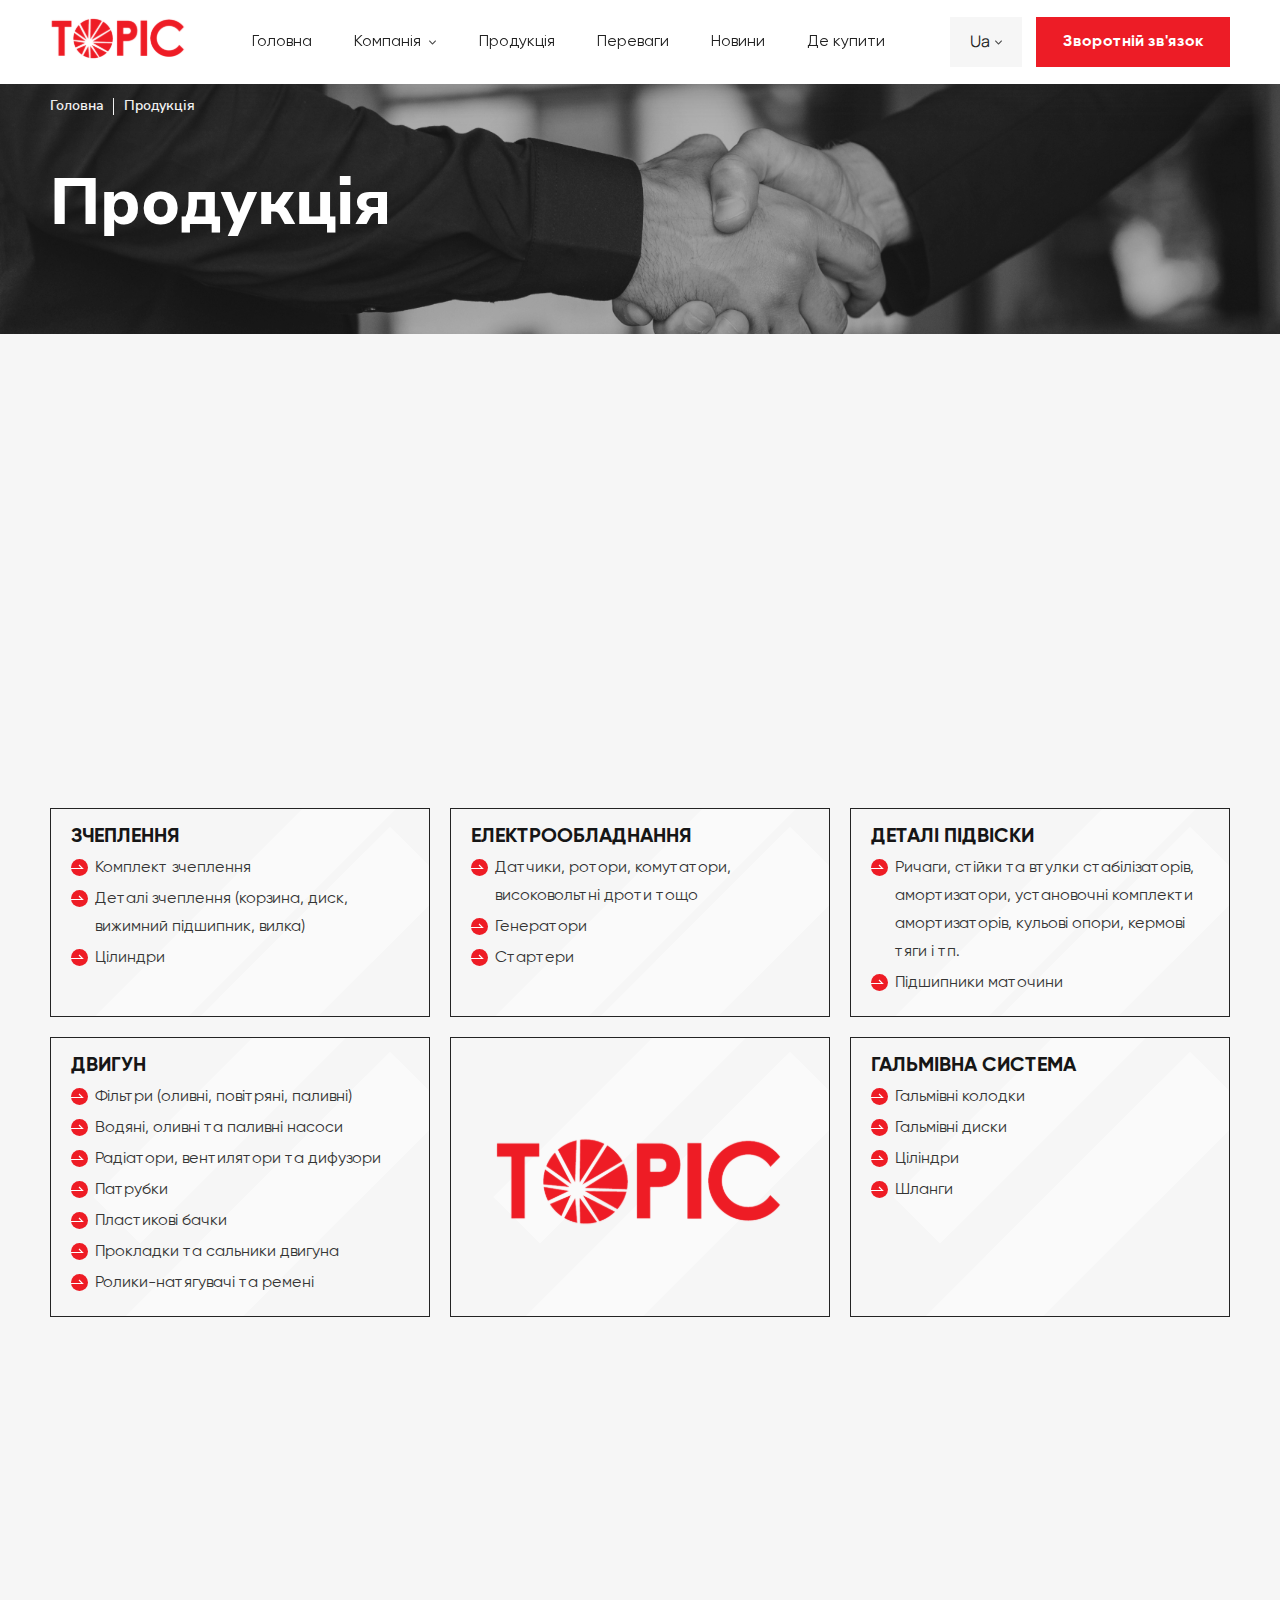
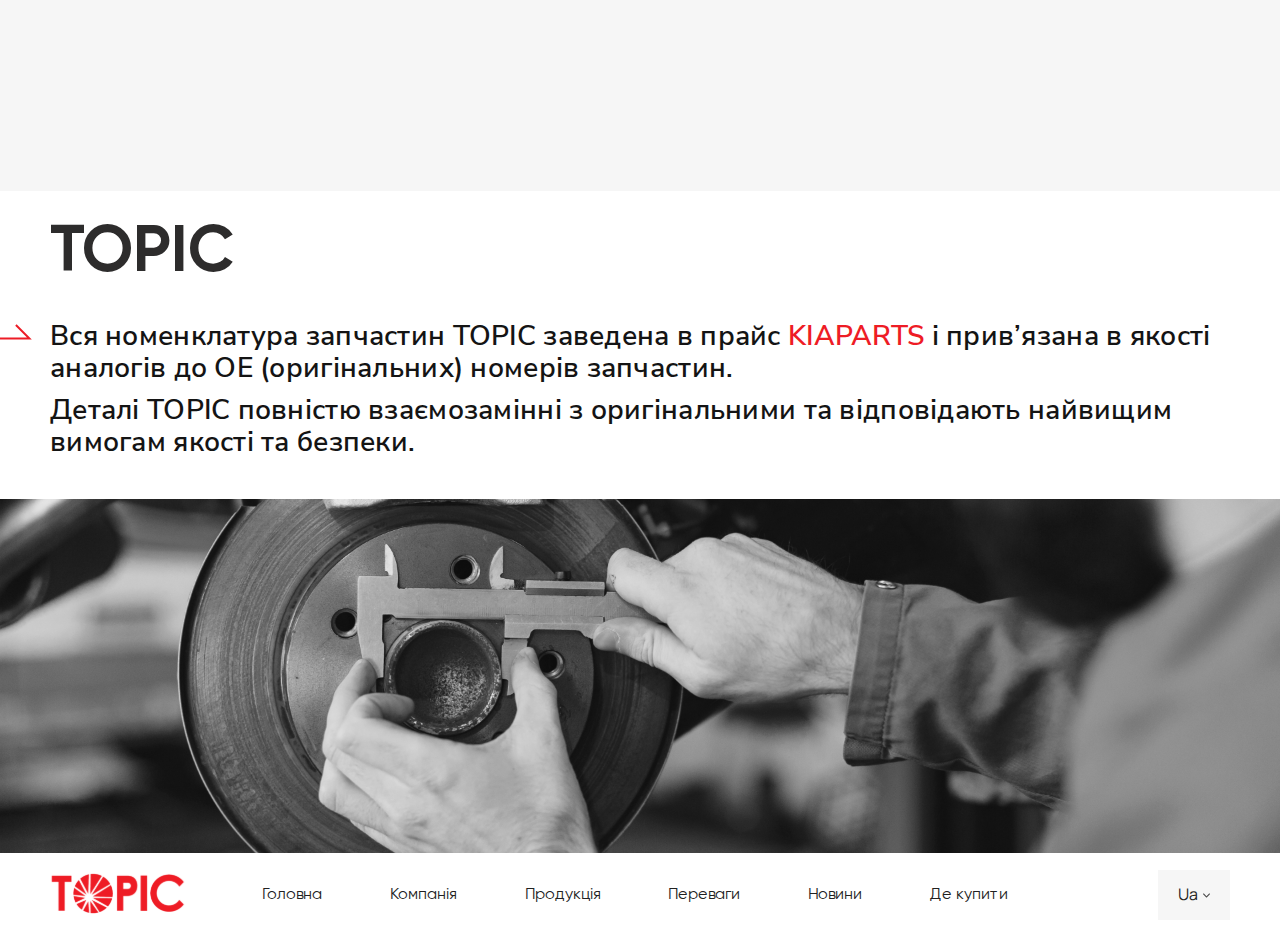
==== commit f1396f83: "add changes" ====
--- a/index.html
+++ b/index.html
@@ -4,8 +4,8 @@
     <meta charset="UTF-8">
     <meta http-equiv="X-UA-Compatible" content="IE=edge">
     <meta name="viewport" content="width=device-width, initial-scale=1.0">
-    <link rel="stylesheet" href="css/style.min.css?_v=20231019170643">
-    <link rel="stylesheet" href="https://cdn.jsdelivr.net/npm/swiper@8/swiper-bundle.min.css?_v=20231019170643" />
+    <link rel="stylesheet" href="css/style.min.css">
+    <link rel="stylesheet" href="https://cdn.jsdelivr.net/npm/swiper@8/swiper-bundle.min.css" />
     <title>Продукція</title>
 </head>
 
@@ -90,7 +90,7 @@
     <main class="main products">
         <section class="products__main main-block">
             <div class="main-block__image ibg">
-                <picture><source srcset="img/main-block/01.webp" type="image/webp"><img src="img/main-block/01.jpg" alt="main-img"></picture>
+                <img src="img/main-block/01.jpg" alt="main-img">
             </div>
             <div class="main-block__body">
                 <div class="main-block__container container">
@@ -120,21 +120,21 @@
                             <div class="categories-products__column">
                                 <div class="categories-products__image-block">
                                     <div class="categories-products__image ibg">
-                                        <picture><source srcset="img/products-categories/01.webp" type="image/webp"><img src="img/products-categories/01.jpg" alt="product"></picture>
-                                    </div>
-                                </div>
-                            </div>
-                            <div class="categories-products__column">
-                                <div class="categories-products__image-block">
-                                    <div class="categories-products__image ibg">
-                                        <picture><source srcset="img/products-categories/02.webp" type="image/webp"><img src="img/products-categories/02.jpg" alt="product"></picture>
-                                    </div>
-                                </div>
-                            </div>
-                            <div class="categories-products__column">
-                                <div class="categories-products__image-block">
-                                    <div class="categories-products__image ibg">
-                                        <picture><source srcset="img/products-categories/03.webp" type="image/webp"><img src="img/products-categories/03.jpg" alt="product"></picture>
+                                        <img src="img/products-categories/01.jpg" alt="product">
+                                    </div>
+                                </div>
+                            </div>
+                            <div class="categories-products__column">
+                                <div class="categories-products__image-block">
+                                    <div class="categories-products__image ibg">
+                                        <img src="img/products-categories/02.jpg" alt="product">
+                                    </div>
+                                </div>
+                            </div>
+                            <div class="categories-products__column">
+                                <div class="categories-products__image-block">
+                                    <div class="categories-products__image ibg">
+                                        <img src="img/products-categories/03.jpg" alt="product">
                                     </div>
                                 </div>
                             </div>
@@ -251,21 +251,21 @@
                             <div class="categories-products__column">
                                 <div class="categories-products__image-block">
                                     <div class="categories-products__image ibg">
-                                        <picture><source srcset="img/products-categories/04.webp" type="image/webp"><img src="img/products-categories/04.jpg" alt="product"></picture>
-                                    </div>
-                                </div>
-                            </div>
-                            <div class="categories-products__column">
-                                <div class="categories-products__image-block">
-                                    <div class="categories-products__image ibg">
-                                        <picture><source srcset="img/products-categories/05.webp" type="image/webp"><img src="img/products-categories/05.jpg" alt="product"></picture>
-                                    </div>
-                                </div>
-                            </div>
-                            <div class="categories-products__column">
-                                <div class="categories-products__image-block">
-                                    <div class="categories-products__image ibg">
-                                        <picture><source srcset="img/products-categories/06.webp" type="image/webp"><img src="img/products-categories/06.jpg" alt="product"></picture>
+                                        <img src="img/products-categories/04.jpg" alt="product">
+                                    </div>
+                                </div>
+                            </div>
+                            <div class="categories-products__column">
+                                <div class="categories-products__image-block">
+                                    <div class="categories-products__image ibg">
+                                        <img src="img/products-categories/05.jpg" alt="product">
+                                    </div>
+                                </div>
+                            </div>
+                            <div class="categories-products__column">
+                                <div class="categories-products__image-block">
+                                    <div class="categories-products__image ibg">
+                                        <img src="img/products-categories/06.jpg" alt="product">
                                     </div>
                                 </div>
                             </div>
@@ -295,7 +295,7 @@
             </div>
             <div class="about-products__bottom bottom-about-products">
                 <div class="bottom-about-products__image ibg">
-                    <picture><source srcset="img/products-categories/about/01.webp" type="image/webp"><img src="img/products-categories/about/01.jpg" alt="about-img"></picture>
+                    <img src="img/products-categories/about/01.jpg" alt="about-img">
                 </div>
             </div>
         </section>
@@ -342,7 +342,7 @@
         </div>
     </div>
 </footer>
-    <script src="js/app.min.js?_v=20231019170643"></script>
+    <script src="js/app.min.js"></script>
 </body>
 
 </html>--- a/css/style.min.css
+++ b/css/style.min.css
@@ -1 +1,5114 @@
-@font-face{font-family:Gilroy;font-display:swap;src:url(../fonts/Gilroy-Bold.woff2) format("woff2");font-weight:700;font-style:normal}@font-face{font-family:Gilroy;font-display:swap;src:url(../fonts/Gilroy-Medium.woff2) format("woff2");font-weight:500;font-style:normal}@font-face{font-family:Gilroy;font-display:swap;src:url(../fonts/Gilroy-Regular.woff2) format("woff2");font-weight:400;font-style:normal}@font-face{font-family:Gilroy;font-display:swap;src:url(../fonts/Gilroy-Semibold.woff2) format("woff2");font-weight:600;font-style:normal}@font-face{font-family:Inter;font-display:swap;src:url(../fonts/Inter-Regular.woff2) format("woff2");font-weight:400;font-style:normal}@font-face{font-family:Manrope;font-display:swap;src:url(../fonts/Manrope-Regular.woff2) format("woff2");font-weight:400;font-style:normal}@font-face{font-family:Manrope;font-display:swap;src:url(../fonts/Manrope-Medium.woff2) format("woff2");font-weight:500;font-style:normal}@font-face{font-family:Manrope;font-display:swap;src:url(../fonts/Manrope-SemiBold.woff2) format("woff2");font-weight:600;font-style:normal}@font-face{font-family:Manrope;font-display:swap;src:url(../fonts/Manrope-Bold.woff2) format("woff2");font-weight:700;font-style:normal}@font-face{font-family:MazzardH;font-display:swap;src:url(../fonts/MazzardH-Regular.woff2) format("woff2");font-weight:400;font-style:normal}@font-face{font-family:MazzardM;font-display:swap;src:url(../fonts/MazzardM-Bold.woff2) format("woff2");font-weight:700;font-style:normal}@font-face{font-family:MazzardM;font-display:swap;src:url(../fonts/MazzardM-Medium.woff2) format("woff2");font-weight:500;font-style:normal}@font-face{font-family:MazzardM;font-display:swap;src:url(../fonts/MazzardM-Regular.woff2) format("woff2");font-weight:400;font-style:normal}@font-face{font-family:MazzardM;font-display:swap;src:url(../fonts/MazzardM-SemiBold.woff2) format("woff2");font-weight:600;font-style:normal}@font-face{font-family:NunitoSans;font-display:swap;src:url(../fonts/NunitoSans-Bold.woff2) format("woff2");font-weight:700;font-style:normal}@font-face{font-family:NunitoSans;font-display:swap;src:url(../fonts/NunitoSans-ExtraBold.woff2) format("woff2");font-weight:800;font-style:normal}@font-face{font-family:NunitoSans;font-display:swap;src:url(../fonts/NunitoSans-Regular.woff2) format("woff2");font-weight:400;font-style:normal}@font-face{font-family:NunitoSans;font-display:swap;src:url(../fonts/NunitoSans-SemiBold.woff2) format("woff2");font-weight:600;font-style:normal}@font-face{font-family:Unbounded;font-display:swap;src:url(../fonts/Unbounded-Bold.woff2) format("woff2");font-weight:700;font-style:normal}@font-face{font-family:Unbounded;font-display:swap;src:url(../fonts/Unbounded-Medium.woff2) format("woff2");font-weight:500;font-style:normal}*{padding:0;margin:0;border:0}*,:after,:before{-webkit-box-sizing:border-box;box-sizing:border-box}:active,:focus{outline:0}a:active,a:focus{outline:0}aside,footer,header,nav,section{display:block}body,html{height:100%;min-width:320px}body{line-height:1;font-family:Gilroy;-ms-text-size-adjust:100%;-moz-text-size-adjust:100%;-webkit-text-size-adjust:100%}button,input,textarea{font-family:Gilroy}input::-ms-clear{display:none}button{cursor:pointer}button::-moz-focus-inner{padding:0;border:0}a,a:visited{text-decoration:none}a:hover{text-decoration:none}ul li{list-style:none}img{vertical-align:top}h1,h2,h3,h4,h5,h6{font-weight:inherit;font-size:inherit}body{color:#000;font-size:14px}body.lock{overflow:hidden}.wrapper{width:100%;min-height:100%;overflow:hidden}.container{max-width:1210px;margin:0 auto;width:100%;padding:0 15px}.btn{display:-webkit-box;display:-ms-flexbox;display:flex;font-size:0;-webkit-box-align:center;-ms-flex-align:center;align-items:center;-webkit-box-pack:center;-ms-flex-pack:center;justify-content:center;text-align:center;padding:5px 10px;width:160px;height:42px;background-color:#ed1c26;font-family:NunitoSans;color:#fff;font-size:15px;font-weight:800;line-height:133.3333333333%;-webkit-transition:all .3s ease 0s;transition:all .3s ease 0s}.btn:hover{background-color:#d71923}.menu__list{display:-webkit-box;display:-ms-flexbox;display:flex;font-size:0;-webkit-box-align:center;-ms-flex-align:center;align-items:center;-webkit-box-pack:justify;-ms-flex-pack:justify;justify-content:space-between;margin:0 -10px}.menu__item{padding:0 10px;position:relative}.menu__link{font-size:16px;line-height:118.75%;color:#212121;-webkit-transition:all .3s ease 0s;transition:all .3s ease 0s;white-space:nowrap}.menu__link_subtitle{display:-webkit-box;display:-ms-flexbox;display:flex;-webkit-box-align:center;-ms-flex-align:center;align-items:center;position:relative;padding:0 15px 0 0}.menu__link_subtitle::before{position:absolute;content:"";width:7px;height:5px;background:url(../img/icons/arrow-languages.svg) center no-repeat;background-size:contain;right:0;-webkit-transition:all .3s ease 0s;transition:all .3s ease 0s}.menu__link:hover{text-decoration:underline;text-decoration-thickness:1px}.subtitle{display:none;padding:10px 0 0 0;position:absolute}.subtitle__list{background-color:#fff;-webkit-box-shadow:0 10px 35px 0 rgba(35,35,35,.2509803922);box-shadow:0 10px 35px 0 rgba(35,35,35,.2509803922)}.subtitle__item{padding:7.5px 12.5px}.subtitle__link{font-size:16px;line-height:118.75%;color:#212121;-webkit-transition:all .3s ease 0s;transition:all .3s ease 0s;white-space:nowrap}.subtitle__link:hover{text-decoration:underline;text-decoration-thickness:1px}.dropdown{position:relative}.dropdown__button{display:-webkit-box;display:-ms-flexbox;display:flex;font-size:0;-webkit-box-align:center;-ms-flex-align:center;align-items:center;position:relative;width:100%;cursor:pointer}.dropdown__button::before{position:absolute;content:"";-webkit-transition:all .3s ease 0s;transition:all .3s ease 0s}.dropdown__button.active::before{-ms-transform:rotate(180deg);-webkit-transform:rotate(180deg);transform:rotate(180deg)}.dropdown__list{display:none;position:absolute;width:100%;left:0;overflow:hidden;z-index:1}.dropdown__list.visible{display:block}.dropdown__list-item{display:-webkit-box;display:-ms-flexbox;display:flex;-webkit-box-align:center;-ms-flex-align:center;align-items:center;cursor:pointer;-webkit-transition:all .3s ease 0s;transition:all .3s ease 0s}.dropdown__list-item:hover{background-color:#f0eded}.breadcrumbs__list{display:-webkit-box;display:-ms-flexbox;display:flex;font-size:0;-webkit-box-align:center;-ms-flex-align:center;align-items:center}.breadcrumbs__item{display:-webkit-box;display:-ms-flexbox;display:flex;-webkit-box-align:center;-ms-flex-align:center;align-items:center;position:relative}.breadcrumbs__item:not(:last-child){padding:0 20px 0 0}.breadcrumbs__item:not(:last-child)::before{position:absolute;content:"";width:1px;height:100%;right:10px;background-color:#fff}.breadcrumbs__item a{-webkit-transition:all .3s ease 0s;transition:all .3s ease 0s}.breadcrumbs__item a:hover{text-decoration:underline}.breadcrumbs__link{font-family:NunitoSans;font-size:14px;font-weight:600;line-height:118.75%;color:#fff}.title-h2{font-family:NunitoSans;font-size:65px;font-weight:800}.title-h2_white{color:#fff}.title-h2_black{font-family:Gilroy;font-weight:700;color:#2d2c2c}.title-h3{font-family:NunitoSans;font-size:45px;font-weight:800;line-height:144.4444444444%;color:#000}.title-h3_white{font-family:Gilroy;font-weight:700;color:#fff}.main{padding:84px 0 0 0}.main-block{position:relative;height:250px;padding:14px 0 0 0}.main-block__image{position:absolute;top:0;left:0;width:100%;height:100%}.main-block__image::before{position:absolute;content:"";width:100%;height:100%;top:0;left:0;background:rgba(22,22,22,.3019607843)}.main-block__body{height:100%}.main-block__container{height:100%}.main-block__inner{height:100%;position:relative}.main-block__content{padding:55px 0 0 0;height:100%}.slider-btn{-webkit-box-flex:0;-ms-flex:0 0 44px;flex:0 0 44px;width:44px;height:44px;display:-webkit-box;display:-ms-flexbox;display:flex;font-size:0;-webkit-box-align:center;-ms-flex-align:center;align-items:center;-webkit-box-pack:center;-ms-flex-pack:center;justify-content:center;text-align:center;border-radius:3px;overflow:hidden;border:1px solid #ed1c26;background-color:#fff;-webkit-box-shadow:0 6px 20px 0 rgba(172,172,172,.1019607843);box-shadow:0 6px 20px 0 rgba(172,172,172,.1019607843);cursor:pointer;-webkit-transition:all .3s ease 0s;transition:all .3s ease 0s}.slider-btn svg{width:8px;height:14px;fill:#ed1c26;-webkit-transition:all .3s ease 0s;transition:all .3s ease 0s}.slider-btn:hover{background-color:#ed1c26}.slider-btn:hover svg{fill:#fff}.ibg{background-position:center;background-size:cover;background-repeat:no-repeat}.ibg img{display:none}.header{position:fixed;height:84px;top:0;left:0;width:100%;background-color:#fff;-webkit-box-shadow:0 10px 35px 0 rgba(35,35,35,.2509803922);box-shadow:0 10px 35px 0 rgba(35,35,35,.2509803922);z-index:2}.header__container{height:100%}.header__body{height:100%}.header__row{height:100%;display:-webkit-box;display:-ms-flexbox;display:flex;font-size:0;-webkit-box-align:center;-ms-flex-align:center;align-items:center}.header__logo{-webkit-box-flex:0;-ms-flex:0 0 137.2px;flex:0 0 137.2px;-webkit-transform:translate(0,-7px);-ms-transform:translate(0,-7px);transform:translate(0,-7px)}.header__logo img{max-width:100%}.header__content{display:-webkit-box;display:-ms-flexbox;display:flex;-webkit-box-align:center;-ms-flex-align:center;align-items:center}.header__menu{-webkit-box-flex:1;-ms-flex:1 1 100%;flex:1 1 100%;margin:0 65px}.header__languages .dropdown__button{-webkit-box-flex:0;-ms-flex:0 0 72px;flex:0 0 72px;width:72px;height:50px;background-color:#f6f6f6;font-family:Manrope;font-size:16px;font-weight:400;line-height:137.5%;color:#212121;padding:5px 20px}.header__languages .dropdown__button::before{width:7px;height:5px;background:url(../img/icons/arrow-languages.svg) center no-repeat;background-size:contain;right:20px;margin:0 0 0 5px}.header__languages .dropdown__list{top:50px;background-color:#f6f6f6;-webkit-box-shadow:0 10px 35px 0 rgba(35,35,35,.2509803922);box-shadow:0 10px 35px 0 rgba(35,35,35,.2509803922)}.header__languages .dropdown__list-item{font-family:Manrope;font-size:16px;font-weight:400;line-height:137.5%;color:#212121;padding:5px 20px;height:50px}.header__btn{-webkit-box-flex:0;-ms-flex:0 0 194px;flex:0 0 194px;width:194px;height:50px;font-family:Gilroy;font-size:16px;font-weight:700;line-height:118.75%;margin:0 0 0 14px}.header__burger{display:none;-webkit-box-flex:0;-ms-flex:0 0 30px;flex:0 0 30px;width:30px;height:20px;position:relative;cursor:pointer;margin:0 0 0 14px}.header__burger span{width:100%;height:2.5px;border-radius:2.5px;background-color:#ed1c26;position:absolute;top:9px;left:0;-webkit-transition:all .3s ease 0s;transition:all .3s ease 0s}.header__burger span:first-child{top:0}.header__burger span:last-child{top:auto;bottom:.5px}.header__burger.active span{-ms-transform:scale(0);-webkit-transform:scale(0);transform:scale(0)}.header__burger.active span:first-child{-ms-transform:rotate(-45deg);-webkit-transform:rotate(-45deg);transform:rotate(-45deg);top:9px}.header__burger.active span:last-child{-ms-transform:rotate(45deg);-webkit-transform:rotate(45deg);transform:rotate(45deg);bottom:9px}.mobile-header{position:fixed;top:84px;left:-120%;width:100%;height:100%;background-color:#fff;border-top:1px solid #212121;padding:20px 0;overflow-y:auto;z-index:3;-webkit-transition:all .8s ease 0s;transition:all .8s ease 0s}.mobile-header.active{left:0}.footer{background-color:#fff}.footer__row{display:-webkit-box;display:-ms-flexbox;display:flex;font-size:0;-webkit-box-align:center;-ms-flex-align:center;align-items:center}.footer__logo{-webkit-box-flex:0;-ms-flex:0 0 137.2px;flex:0 0 137.2px;-webkit-transform:translate(0,-5px);-ms-transform:translate(0,-5px);transform:translate(0,-5px)}.footer__logo img{max-width:100%}.footer__menu{-webkit-box-flex:1;-ms-flex:1 1 100%;flex:1 1 100%;margin:0 150px 0 75px}.footer__languages .dropdown__button{-webkit-box-flex:0;-ms-flex:0 0 72px;flex:0 0 72px;width:72px;height:50px;background-color:#f6f6f6;font-family:Manrope;font-size:16px;font-weight:400;line-height:137.5%;color:#212121;padding:5px 20px}.footer__languages .dropdown__button::before{width:7px;height:5px;background:url(../img/icons/arrow-languages.svg) center no-repeat;background-size:contain;right:20px;margin:0 0 0 5px}.footer__languages .dropdown__list{top:0;-webkit-transform:translate(0,-100%);-ms-transform:translate(0,-100%);transform:translate(0,-100%);background-color:#f6f6f6;-webkit-box-shadow:0 10px 35px 0 rgba(35,35,35,.2509803922);box-shadow:0 10px 35px 0 rgba(35,35,35,.2509803922)}.footer__languages .dropdown__list-item{font-family:Manrope;font-size:16px;font-weight:400;line-height:137.5%;color:#212121;padding:5px 20px;height:50px}.categories-products{background-color:#f6f6f6}.categories-products__body{padding:90px 0 70px 0}.categories-products__row{display:-webkit-box;display:-ms-flexbox;display:flex;font-size:0;-ms-flex-wrap:wrap;flex-wrap:wrap;margin:0 -10px;-webkit-box-pack:center;-ms-flex-pack:center;justify-content:center}.categories-products__column{padding:0 10px;-webkit-box-flex:0;-ms-flex:0 1 33.333%;flex:0 1 33.333%;margin:0 0 20px 0}.categories-products__image-block{position:relative;padding:0 0 80% 0}.categories-products__image{position:absolute;top:0;left:0;width:100%;height:100%}.categories-products__main{margin:60px 0}.item-categories-products{position:relative;height:100%;border:1px solid #242424;padding:14px 20px 19px 20px;overflow:hidden}.item-categories-products::before{position:absolute;content:"";width:66px;height:442px;background-color:rgba(254,254,254,.6);-ms-transform:rotate(45deg);-webkit-transform:rotate(45deg);transform:rotate(45deg);left:50%;top:-70%}.item-categories-products::after{position:absolute;content:"";width:83px;height:390px;background-color:rgba(254,254,254,.6);-ms-transform:rotate(45deg);-webkit-transform:rotate(45deg);transform:rotate(45deg);left:50%;top:-5%}.item-categories-products__title{position:relative;font-size:20px;font-weight:700;line-height:140%;color:#161616;text-transform:uppercase;z-index:1}.item-categories-products__title:not(:last-child){margin:0 0 3px 0}.item-categories-products__links{position:relative;z-index:1}.item-categories-products__link{display:-webkit-box;display:-ms-flexbox;display:flex;font-size:0;-webkit-box-align:start;-ms-flex-align:start;align-items:flex-start;position:relative;font-size:16px;line-height:175%;color:#343434;padding:0 0 0 24px;-webkit-transition:all .3s ease 0s;transition:all .3s ease 0s}.item-categories-products__link:hover{text-decoration:underline;text-decoration-thickness:1px}.item-categories-products__link::before{position:absolute;content:"";-webkit-box-flex:0;-ms-flex:0 0 17px;flex:0 0 17px;width:17px;height:17px;border-radius:50%;overflow:hidden;background:url(../img/icons/line-white.svg) -4px 5px no-repeat;background-color:#ee1c25;left:0;-webkit-transform:translate(0,5px);-ms-transform:translate(0,5px);transform:translate(0,5px)}.item-categories-products__link:not(:last-child){margin:0 0 3px 0}.item-categories-products__logo-block{position:relative;height:100%;display:-webkit-box;display:-ms-flexbox;display:flex;font-size:0;-webkit-box-align:center;-ms-flex-align:center;align-items:center;-webkit-box-pack:center;-ms-flex-pack:center;justify-content:center;text-align:center;z-index:1}.item-categories-products__logo img{max-width:100%}.top-about-products{padding:30px 0 40px 0}.top-about-products__title:not(:last-child){margin:0 0 35px 0}.top-about-products__text{position:relative;font-family:NunitoSans;font-size:28px;font-weight:600;line-height:114.2857142857%;letter-spacing:.01em;color:#141414}.top-about-products__text a{text-transform:uppercase;color:#ee1c25;-webkit-transition:all .3s ease 0s;transition:all .3s ease 0s}.top-about-products__text a:hover{text-decoration:underline}.top-about-products__text p:not(:last-child){margin:0 0 10px 0}.top-about-products__text::before{position:absolute;content:"";background:url(../img/icons/line-red.svg) left no-repeat;background-size:contain;top:0;left:0;width:352px;height:16px;-webkit-transform:translate(-105%,3px);-ms-transform:translate(-105%,3px);transform:translate(-105%,3px)}.bottom-about-products{position:relative;padding:0 0 27.7% 0}.bottom-about-products__image{position:absolute;top:0;left:0;width:100%;height:100%}.info-advantages{padding:40px 0 85px 0}.info-advantages__item:not(:last-child){margin:0 0 20px 0}.item-info-advantages{background-color:#f6f6f6;overflow:hidden}.item-info-advantages__body{display:-webkit-box;display:-ms-flexbox;display:flex;font-size:0;padding:35px 35px 0 0}.item-info-advantages__label-block{-webkit-box-flex:0;-ms-flex:0 0 380px;flex:0 0 380px;margin:0 20px 0 0;display:-webkit-box;display:-ms-flexbox;display:flex;font-size:0;-webkit-box-orient:vertical;-webkit-box-direction:normal;-ms-flex-direction:column;flex-direction:column}.item-info-advantages__title-block{padding:0 0 0 30px}.item-info-advantages__title-block:not(:last-child){margin:0 0 20px 0}.item-info-advantages__title{padding:0 0 16px 0;font-size:25px;font-weight:700;line-height:120%;color:#232323;text-transform:uppercase;position:relative}.item-info-advantages__title::before{position:absolute;content:"";width:100%;height:16px;background:url(../img/icons/line-red.svg) right no-repeat;left:0;bottom:0}.item-info-advantages__image-block{position:relative;-webkit-box-flex:1;-ms-flex:1 1 100%;flex:1 1 100%}.item-info-advantages__image{position:absolute;top:0;left:-40px;width:100%;height:100%;background-position:left top}.item-info-advantages__text{-webkit-box-flex:1;-ms-flex:1 1 100%;flex:1 1 100%;font-size:18px;line-height:166.6666666667%;color:#444343;padding:30px 0}.item-info-advantages__text p:not(:last-child){margin:0 0 15px 0}.item-info-advantages__text a{font-weight:700;color:#232323;-webkit-transition:all .3s ease 0s;transition:all .3s ease 0s}.item-info-advantages__text a:hover{text-decoration:underline}.what-get-advantages{position:relative;padding:57px 0 37px 0}.what-get-advantages__image{position:absolute;top:0;left:0;width:100%;height:100%}.what-get-advantages__image::before{position:absolute;content:"";width:100%;height:100%;top:0;left:0;background:-webkit-gradient(linear,left top,left bottom,from(#050505),color-stop(157.07%,rgba(40,40,40,0)));background:linear-gradient(180deg,#050505 0,rgba(40,40,40,0) 157.07%)}.what-get-advantages__body{position:relative}.what-get-advantages__title{text-align:center}.what-get-advantages__title:not(:last-child){margin:0 0 40px 0}.what-get-advantages__row{display:-webkit-box;display:-ms-flexbox;display:flex;font-size:0}.what-get-advantages__column{-webkit-box-flex:0;-ms-flex:0 1 25%;flex:0 1 25%;display:-webkit-box;display:-ms-flexbox;display:flex;font-size:0;-webkit-box-orient:vertical;-webkit-box-direction:normal;-ms-flex-direction:column;flex-direction:column;-webkit-box-align:center;-ms-flex-align:center;align-items:center;padding:0 50px;margin:0 0 25px 0}.item-what-get-advantages{display:-webkit-box;display:-ms-flexbox;display:flex;font-size:0;-webkit-box-orient:vertical;-webkit-box-direction:normal;-ms-flex-direction:column;flex-direction:column;-webkit-box-align:center;-ms-flex-align:center;align-items:center;padding:0 17px}.item-what-get-advantages__icon{width:144px;height:144px;display:-webkit-box;display:-ms-flexbox;display:flex;font-size:0;-webkit-box-align:center;-ms-flex-align:center;align-items:center;-webkit-box-pack:center;-ms-flex-pack:center;justify-content:center;text-align:center;border-radius:50%;overflow:hidden;background-color:#fff}.item-what-get-advantages__icon:not(:last-child){margin:0 0 10px 0}.item-what-get-advantages__icon img{max-width:100%}.item-what-get-advantages__label{font-family:NunitoSans;font-size:28px;line-height:142.8571428571%;text-align:center;color:#fff;text-transform:uppercase}.news-page__main .main-block__image::before{background:rgba(0,0,0,.4509803922)}.news-page__inner{position:relative}.news-page__inner::before{position:absolute;content:"";width:100%;height:76px;left:0;bottom:0;background:-webkit-gradient(linear,left top,left bottom,from(rgba(255,255,255,0)),to(#dfdfdf));background:linear-gradient(180deg,rgba(255,255,255,0) 0,#dfdfdf 100%)}.content-news-page{padding:60px 0}.content-news-page__row{display:-webkit-box;display:-ms-flexbox;display:flex;font-size:0}.content-news-page__main{-webkit-box-flex:1;-ms-flex:1 1 100%;flex:1 1 100%}.content-news-page__others-news{-webkit-box-flex:0;-ms-flex:0 0 378px;flex:0 0 378px;margin:0 0 0 20px}.main-content-news-page__item:not(:last-child){margin:0 0 20px 0}.main-content-news-page__text{padding:0 30px 0 0;font-family:NunitoSans;font-size:15px;font-weight:600;line-height:146.6666666667%;color:#444}.item-main-content-news-page{position:relative}.item-main-content-news-page__image-block{position:relative;padding:0 0 54.4% 0}.item-main-content-news-page__image{position:absolute;top:0;left:0;width:100%;height:100%}.item-main-content-news-page__body{position:absolute;top:0;left:0;width:100%;height:100%;display:-webkit-box;display:-ms-flexbox;display:flex;font-size:0;-webkit-box-orient:vertical;-webkit-box-direction:normal;-ms-flex-direction:column;flex-direction:column;-webkit-box-pack:justify;-ms-flex-pack:justify;justify-content:space-between;-webkit-box-align:start;-ms-flex-align:start;align-items:flex-start;padding:10px}.item-main-content-news-page__date{height:34px;padding:5px 30px;display:-webkit-box;display:-ms-flexbox;display:flex;font-size:0;-webkit-box-align:center;-ms-flex-align:center;align-items:center;-webkit-box-pack:center;-ms-flex-pack:center;justify-content:center;text-align:center;background-color:#d9d9d9;font-size:13px;line-height:138.4615384615%;color:#999}.item-main-content-news-page__bottom{width:100%;padding:10px;background-color:rgba(243,243,243,.6)}.item-main-content-news-page__title{font-family:NunitoSans;font-size:20px;font-weight:800;line-height:140%;color:#444343}.item-main-content-news-page__title:not(:last-child){margin:0 0 2px 0}.item-main-content-news-page__subtitle{font-family:MazzardM;font-size:16px;font-weight:400;line-height:150%;letter-spacing:.01em;color:#595151}.item-main-content-news-page__btn-more{position:relative;font-family:MazzardM;font-size:18px;font-weight:500;line-height:155.5555555556%;color:#444343}.item-main-content-news-page__btn-more::before{position:absolute;content:"";width:100%;height:1px;background-color:#444343;-webkit-transition:all .3s ease 0s;transition:all .3s ease 0s;left:0;bottom:0}.item-main-content-news-page__btn-more:hover::before{opacity:0}.others-news{background-color:#ed1c26}.others-news__body{padding:30px 30px 5px 30px}.others-news__title{font-family:NunitoSans;font-size:32px;font-weight:800;color:#fff}.others-news__title:not(:last-child){margin:0 0 35px 0}.others-news__item:not(:last-child){margin:0 0 22px 0;border-bottom:1px solid #fff}.item-others-news{padding:0 0 22px 0}.item-others-news__title{font-family:MazzardM;font-size:16px;font-weight:700;line-height:131.25%;color:#fff;-webkit-transition:all .3s ease 0s;transition:all .3s ease 0s}.item-others-news__title:hover{text-decoration:underline;text-decoration-thickness:1px}.item-others-news__title:not(:last-child){margin:0 0 13px 0}.item-others-news__date{font-family:MazzardM;font-size:12px;font-weight:400;line-height:175%;color:#fff}.video-news-page{padding:0 0 60px 0}.video-news-page__title:not(:last-child){margin:0 0 30px 0}.video-news-page__row{display:-webkit-box;display:-ms-flexbox;display:flex;font-size:0}.video-news-page__row:not(:last-child){margin:0 0 30px 0}.video-news-page__main-video{-webkit-box-flex:0;-ms-flex:0 0 47.289%;flex:0 0 47.289%;position:relative;padding:0 0 30.424% 0}.video-news-page__main-video iframe{position:absolute;top:0;left:0;width:100%;height:100%}.video-news-page__others-video{-webkit-box-flex:1;-ms-flex:1 1 100%;flex:1 1 100%}.video-news-page__text{font-family:NunitoSans;font-size:15px;font-weight:400;line-height:146.6666666667%;color:#444}.main-video-news-page{position:relative}.preview-main-video-news-page{position:absolute;top:0;left:0;width:100%;height:100%;display:-webkit-box;display:-ms-flexbox;display:flex;font-size:0;-webkit-box-orient:vertical;-webkit-box-direction:normal;-ms-flex-direction:column;flex-direction:column}.preview-main-video-news-page__image-block{-webkit-box-flex:1;-ms-flex:1 1 100%;flex:1 1 100%;position:relative}.preview-main-video-news-page__image{position:absolute;top:0;left:0;width:100%;height:100%}.preview-main-video-news-page__body{position:absolute;left:0;bottom:0;width:100%;padding:12px 12px 15px 12px;background-color:rgba(243,243,243,.6)}.btn-preview-main-video-news-page{display:-moz-inline-flex;display:-ms-inline-flex;display:-o-inline-flex;display:-webkit-inline-box;display:-ms-inline-flexbox;display:inline-flex;-webkit-box-align:center;-ms-flex-align:center;align-items:center;position:relative}.btn-preview-main-video-news-page:hover .btn-preview-main-video-news-page__text{text-decoration:underline}.btn-preview-main-video-news-page__image{-webkit-box-flex:0;-ms-flex:0 0 34px;flex:0 0 34px;width:34px;height:26px;margin:0 10px 0 0}.btn-preview-main-video-news-page__image img{max-width:100%}.btn-preview-main-video-news-page__text{font-family:NunitoSans;font-size:15px;font-weight:400;line-height:146.6666666667%;color:#000;-webkit-transition:all .3s ease 0s;transition:all .3s ease 0s}.others-video{position:relative;padding:44px 65px 27px 65px}.others-video__image{position:absolute;top:0;left:0;width:100%;height:100%;background-position:right}.others-video__items{position:relative;max-width:432px}.others-video__item{margin:0 0 24px 0}.others-video__btn{position:relative}.item-others-video{display:-webkit-box;display:-ms-flexbox;display:flex;font-size:0;-webkit-box-align:start;-ms-flex-align:start;align-items:flex-start}.item-others-video:hover .item-others-video__text{-webkit-transition:all .3s ease 0s;transition:all .3s ease 0s;text-decoration:underline;text-decoration-thickness:1px}.item-others-video:hover .item-others-video__image img{-ms-transform:scale(1.015);-webkit-transform:scale(1.015);transform:scale(1.015)}.item-others-video__image{position:relative;display:-webkit-box;display:-ms-flexbox;display:flex;font-size:0;-webkit-box-flex:0;-ms-flex:0 0 160px;flex:0 0 160px;width:160px;height:99px;margin:0 39px 0 0;overflow:hidden}.item-others-video__image img{position:absolute;top:0;left:0;width:100%;height:100%;-o-object-fit:cover;object-fit:cover;-webkit-transition:all .3s ease 0s;transition:all .3s ease 0s}.item-others-video__text{font-family:NunitoSans;font-size:16px;font-weight:400;line-height:137.5%;color:#000;-webkit-transition:all .3s ease 0s;transition:all .3s ease 0s}.advantages-about{padding:100px 0 45px 0}.advantages-about__title{text-align:center}.advantages-about__title:not(:last-child){margin:0 0 45px 0}.advantages-about__row{display:-webkit-box;display:-ms-flexbox;display:flex;font-size:0;-ms-flex-wrap:wrap;flex-wrap:wrap;margin:0 -3px}.advantages-about__column{height:225px;padding:0 3px;-webkit-box-flex:0;-ms-flex:0 1 33.333%;flex:0 1 33.333%;margin:0 0 6px 0}.advantages-about__column_experience .advantages-about__item{background-color:#282828;background-position:45%}.advantages-about__column_distribution .advantages-about__item{background-color:#ed1c26;background-position:25%}.advantages-about__column_standards .advantages-about__item{background-color:#ed1c26;background-position:80%}.advantages-about__column_correlation .advantages-about__item{background-color:#282828;background-position:35%}.advantages-about__column_confidence{-webkit-box-flex:0;-ms-flex:0 1 66.667%;flex:0 1 66.667%}.advantages-about__column_confidence .advantages-about__item{background-color:#282828}.no-webp .item-advantages-about{background:url(../img/about/advantages/bg.png) no-repeat}.item-advantages-about{padding:25px;height:100%}.item-advantages-about__label{font-size:35px;font-weight:700;line-height:185.7142857143%;color:#fff}.item-advantages-about__text{font-size:20px;font-weight:500;line-height:140%;color:#eaeaea}.item-advantages-about__text span{font-size:16px;line-height:137.5%}.quality-about{padding:68px 0;background-color:#f6f6f6;position:relative}.quality-about::before{position:absolute;content:"";width:2px;height:54px;top:0;left:50%;-webkit-transform:translate(-50%,0);-ms-transform:translate(-50%,0);transform:translate(-50%,0);background-color:#ed1c26}.quality-about__title{text-align:center}.quality-about__title:not(:last-child){margin:0 0 65px 0}.quality-about__image-block{position:relative;padding:0 0 28.073% 0}.quality-about__image-block:not(:last-child){margin:0 0 40px 0}.quality-about__image{position:absolute;top:0;left:0;width:100%;height:100%}.quality-about__inner{padding:39px 0 0 0;position:relative}.quality-about__inner::before{position:absolute;content:"";width:220px;height:13px;left:0;top:0;background:url(../img/icons/line-red.svg) no-repeat;background-position:right bottom}.quality-about__content{display:-webkit-box;display:-ms-flexbox;display:flex;font-size:0;-webkit-box-orient:vertical;-webkit-box-direction:normal;-ms-flex-direction:column;flex-direction:column;-webkit-box-align:center;-ms-flex-align:center;align-items:center}.quality-about__text{width:100%;max-width:980px;font-size:18px;line-height:166.6666666667%;color:#444343}.quality-about__text:not(:last-child){margin:0 0 25px 0}.quality-about__text p:not(:last-child){margin:0 0 15px 0}.quality-about__certificates:not(:last-child){margin:0 0 45px 0}.quality-about__slider:not(:last-child){margin:0 0 65px 0}.certificates-quality-about{width:100%;max-width:980px}.certificates-quality-about__content{width:100%;max-width:880px;position:relative}.certificates-quality-about__content::before{position:absolute;content:"";width:78.5px;height:13px;top:50%;right:-99.5px;-webkit-transform:translate(0,-50%);-ms-transform:translate(0,-50%);transform:translate(0,-50%);background:url(../img/icons/line-red.svg) right bottom no-repeat;background-size:cover}.certificates-quality-about__row{display:-webkit-box;display:-ms-flexbox;display:flex;font-size:0;margin:0 -10px}.certificates-quality-about__column{padding:0 10px;-webkit-box-flex:0;-ms-flex:0 1 33.333%;flex:0 1 33.333%;margin:0 0 20px 0}.item-certificates-quality-about{display:-webkit-box;display:-ms-flexbox;display:flex;font-size:0;-webkit-box-align:center;-ms-flex-align:center;align-items:center;-webkit-box-pack:center;-ms-flex-pack:center;justify-content:center;height:171px;background-color:#fff;border:1px solid #242424}.item-certificates-quality-about img{max-width:100%}.slider-quality-about{width:100%;max-width:1010px;-webkit-transform:translate(-50px,0);-ms-transform:translate(-50px,0);transform:translate(-50px,0);display:-webkit-box;display:-ms-flexbox;display:flex;font-size:0;-webkit-box-align:center;-ms-flex-align:center;align-items:center;-webkit-box-pack:justify;-ms-flex-pack:justify;justify-content:space-between}.slider-quality-about__btn_prev svg{-ms-transform:rotate(180deg);-webkit-transform:rotate(180deg);transform:rotate(180deg)}.slider-quality-about__swiper{max-width:880px}.slider-quality-about__slide{padding:0 .5px}.slider-quality-about__nav-block{display:-webkit-box;display:-ms-flexbox;display:flex;font-size:0;-webkit-box-align:center;-ms-flex-align:center;align-items:center;-webkit-box-pack:center;-ms-flex-pack:center;justify-content:center}.house-quality-about__body{border:1px solid #242424;background-color:#fff;padding:25px 80px 6px 75px}.house-quality-about__body img{max-width:100%}.history-about{position:relative;background-color:#121212}.history-about__image{position:absolute;top:0;left:-20%;width:100%;height:100%}.history-about__body{position:relative}.history-about__body::before{position:absolute;content:"";width:50%;height:100%;left:50%;top:0;background-color:#121212}.history-about__inner{width:50%;-webkit-transform:translate(100%,0);-ms-transform:translate(100%,0);transform:translate(100%,0)}.history-about__content{padding:58px 10px 71px 55px}.history-about__title:not(:last-child){margin:0 0 5px 0}.history-about__text{font-size:18px;line-height:155.5555555556%;color:#c2c2c2}.history-about__text:not(:last-child){margin:0 0 20px 0}.item-years-history-about:last-child .item-years-history-about__content{padding:0}.item-years-history-about:last-child .item-years-history-about__point::before{display:none}.item-years-history-about__row{display:-webkit-box;display:-ms-flexbox;display:flex;font-size:0}.item-years-history-about__point{-webkit-box-flex:0;-ms-flex:0 0 27px;flex:0 0 27px;margin:0 14px 0 0;position:relative}.item-years-history-about__point::before{position:absolute;content:"";width:4px;height:100%;top:20px;left:50%;-webkit-transform:translate(-50%,0);-ms-transform:translate(-50%,0);transform:translate(-50%,0);background-color:#212121}.item-years-history-about__point span{width:27px;height:27px;display:-webkit-box;display:-ms-flexbox;display:flex;font-size:0;-webkit-box-align:center;-ms-flex-align:center;align-items:center;-webkit-box-pack:center;-ms-flex-pack:center;justify-content:center;text-align:center;border-radius:50%;overflow:hidden;background:rgba(237,28,38,.3019607843);position:relative}.item-years-history-about__point span::before{position:absolute;content:"";-webkit-box-flex:0;-ms-flex:0 0 15px;flex:0 0 15px;width:15px;height:15px;border-radius:50%;overflow:hidden;background-color:#ed1c26}.item-years-history-about__content{-webkit-box-flex:1;-ms-flex:1 1 100%;flex:1 1 100%;padding:0 0 21px 0}.item-years-history-about__label{font-size:30px;font-weight:700;color:#fff}.item-years-history-about__label:not(:last-child){margin:0 0 4px 0}.item-years-history-about__value{font-size:18px;line-height:155.5555555556%;color:#e3e3e3}.buy__main .main-block__image::before{background:rgba(0,0,0,.5019607843)}.representation-buy{padding:80px 0}.representation-buy__title{text-align:center}.representation-buy__title:not(:last-child){margin:0 0 30px 0}.representation-buy__subtitle{font-family:NunitoSans;font-size:32px;line-height:125%;font-weight:600;text-align:center;color:#444343}.representation-buy__subtitle:not(:last-child){margin:0 0 30px 0}.representation-buy__subtitle a{color:#444343;text-decoration:underline;text-decoration-thickness:1px;-webkit-transition:all .3s ease 0s;transition:all .3s ease 0s}.representation-buy__subtitle a:hover{text-decoration:none}.content-representation-buy{border:4px solid #ee1c25;padding:45px 72px 50px 72px}.content-representation-buy__row{display:-webkit-box;display:-ms-flexbox;display:flex;font-size:0;-webkit-box-align:center;-ms-flex-align:center;align-items:center}.content-representation-buy__logo{-webkit-box-flex:0;-ms-flex:0 0 229px;flex:0 0 229px;display:-webkit-box;display:-ms-flexbox;display:flex;font-size:0;-webkit-box-align:center;-ms-flex-align:center;align-items:center;-webkit-box-pack:center;-ms-flex-pack:center;justify-content:center;text-align:center;margin:0 50px 0 0}.content-representation-buy__logo img{max-width:100%}.content-representation-buy__text{font-family:NunitoSans;font-size:40px;font-weight:400;line-height:137.5%;color:#000}.content-representation-buy__text a{font-weight:800;color:#000;text-decoration:underline;text-decoration-thickness:2px;-webkit-transition:all .3s ease 0s;transition:all .3s ease 0s}.content-representation-buy__text a:hover{text-decoration:none}.kiaparts-today-buy{padding:0 0 80px 0}.kiaparts-today-buy__title{text-align:center}.kiaparts-today-buy__title:not(:last-child){margin:0 0 40px 0}.kiaparts-today-buy__items:not(:last-child){margin:0 0 60px 0}.kiaparts-today-buy__row{display:-webkit-box;display:-ms-flexbox;display:flex;font-size:0;-webkit-box-align:start;-ms-flex-align:start;align-items:flex-start;margin:0 -30px}.kiaparts-today-buy__column{padding:0 30px;margin:0 0 20px 0}.kiaparts-today-buy__column_parts{-webkit-box-flex:0;-ms-flex:0 1 26%;flex:0 1 26%}.kiaparts-today-buy__column_official{-webkit-box-flex:0;-ms-flex:0 1 23%;flex:0 1 23%}.kiaparts-today-buy__column_branches{-webkit-box-flex:0;-ms-flex:0 1 18%;flex:0 1 18%}.kiaparts-today-buy__column_price{-webkit-box-flex:0;-ms-flex:0 1 18%;flex:0 1 18%}.kiaparts-today-buy__column_guarantee{-webkit-box-flex:0;-ms-flex:0 1 15%;flex:0 1 15%}.item-kiaparts-today-buy__icon:not(:last-child){margin:0 0 20px 0}.item-kiaparts-today-buy__label{font-family:NunitoSans;font-size:24px;font-weight:400;line-height:108.3333333333%;color:#000}.info-kiaparts-today-buy{position:relative;background-color:#dedede;display:-webkit-box;display:-ms-flexbox;display:flex;font-size:0;-webkit-box-align:center;-ms-flex-align:center;align-items:center;-webkit-box-pack:end;-ms-flex-pack:end;justify-content:flex-end;padding:91px 63.5px}.info-kiaparts-today-buy__image{position:absolute;top:0;left:0;width:54%;height:100%;background-position:50% 50%}.info-kiaparts-today-buy__content{width:100%;display:-moz-inline-flex;display:-ms-inline-flex;display:-o-inline-flex;display:-webkit-inline-box;display:-ms-inline-flexbox;display:inline-flex;-webkit-box-orient:vertical;-webkit-box-direction:normal;-ms-flex-direction:column;flex-direction:column;position:relative;background-color:#f6f6f6;padding:40px 54px;max-width:586px}.info-kiaparts-today-buy__item{display:-webkit-box;display:-ms-flexbox;display:flex;font-size:0;-webkit-box-align:center;-ms-flex-align:center;align-items:center;font-family:NunitoSans;font-size:24px;font-weight:400;color:#323232;padding:0 0 0 54px;position:relative}.info-kiaparts-today-buy__item:not(:last-child){margin:0 0 50px 0}.info-kiaparts-today-buy__item::before{position:absolute;content:"";-webkit-box-flex:0;-ms-flex:0 0 40px;flex:0 0 40px;width:40px;height:40px;border-radius:50%;overflow:hidden;border:1px solid #ed1c26;left:0}.info-kiaparts-today-buy__item::after{position:absolute;content:"";-webkit-box-flex:0;-ms-flex:0 0 18px;flex:0 0 18px;width:18px;height:18px;border-radius:50%;overflow:hidden;background-color:#ed1c26;left:10.75px}.contacts-buy__title:not(:last-child){margin:0 0 21px 0}.contacts-buy__content{width:100%;max-width:780px}.contacts-buy__content:not(:last-child){margin:0 0 20px 0}.contacts-buy__row{display:-webkit-box;display:-ms-flexbox;display:flex;font-size:0;margin:0 -10px}.contacts-buy__column{padding:0 10px;-webkit-box-flex:0;-ms-flex:0 1 50%;flex:0 1 50%;margin:0 0 20px 0}.item-contacts-buy{display:-webkit-box;display:-ms-flexbox;display:flex;font-size:0;-webkit-box-orient:vertical;-webkit-box-direction:normal;-ms-flex-direction:column;flex-direction:column;-webkit-box-align:start;-ms-flex-align:start;align-items:flex-start;border:3px solid #dd3f45;padding:25px 20px 20px 20px;height:100%}.item-contacts-buy__icon{-webkit-box-flex:1;-ms-flex:1 1 100%;flex:1 1 100%}.item-contacts-buy__icon:not(:last-child){margin:0 0 15px 0}.item-contacts-buy__label{font-family:NunitoSans;font-size:20px;font-weight:400;line-height:140%;color:#000}.item-contacts-buy__label:not(:last-child){margin:0 0 3px 0}.item-contacts-buy__link{font-family:NunitoSans;font-size:18px;font-weight:700;line-height:155.5555555556%;letter-spacing:.02em;color:#000;-webkit-transition:all .3s ease 0s;transition:all .3s ease 0s}.item-contacts-buy__link:hover{text-decoration:underline}.form-contacts-buy{background-color:#000;padding:25px 25px 33px 25px}.form-contacts-buy__title:not(:last-child){margin:0 0 17px 0}.form-contacts-buy__row{display:-webkit-box;display:-ms-flexbox;display:flex;font-size:0;-ms-flex-wrap:wrap;flex-wrap:wrap;margin:0 -12.5px}.form-contacts-buy__column{padding:0 12.5px;-webkit-box-flex:0;-ms-flex:0 1 50%;flex:0 1 50%;margin:0 0 25px 0}.form-contacts-buy__column_textarea{-webkit-box-flex:1;-ms-flex:1 1 100%;flex:1 1 100%}.form-contacts-buy__btn{margin:0 auto}.item-form-contacts-buy__label{font-family:MazzardM;font-size:18px;font-weight:400;line-height:155.5555555556%;color:#fff}.item-form-contacts-buy__label:not(:last-child){margin:0 0 3px 0}.item-form-contacts-buy__input{display:-webkit-box;display:-ms-flexbox;display:flex;font-size:0;-webkit-box-align:center;-ms-flex-align:center;align-items:center;padding:5px 15px;width:100%;height:50px;background-color:#fff;font-family:MazzardM;font-size:14px;font-weight:400;line-height:200%;color:#000}.item-form-contacts-buy__input::-webkit-input-placeholder{color:#9d9d9d}.item-form-contacts-buy__input::-moz-placeholder{color:#9d9d9d}.item-form-contacts-buy__input:-ms-input-placeholder{color:#9d9d9d}.item-form-contacts-buy__input::-ms-input-placeholder{color:#9d9d9d}.item-form-contacts-buy__input::placeholder{color:#9d9d9d}.item-form-contacts-buy__textarea{resize:none;width:100%;height:132px;background-color:#fff;padding:10px 15px;font-family:MazzardM;font-size:14px;font-weight:400;line-height:200%;color:#000}.item-form-contacts-buy__textarea::-webkit-input-placeholder{color:#9d9d9d}.item-form-contacts-buy__textarea::-moz-placeholder{color:#9d9d9d}.item-form-contacts-buy__textarea:-ms-input-placeholder{color:#9d9d9d}.item-form-contacts-buy__textarea::-ms-input-placeholder{color:#9d9d9d}.item-form-contacts-buy__textarea::placeholder{color:#9d9d9d}@media (min-width:991.98px){.menu__item_subtitle:hover .menu__link_subtitle::before{-ms-transform:rotate(180deg);-webkit-transform:rotate(180deg);transform:rotate(180deg)}.menu__item_subtitle:hover .subtitle{display:block}}@media (max-width:1222px){.container{max-width:970px}.menu__link{font-size:15px}.subtitle__link{font-size:15px}.title-h2{font-size:55px}.title-h3{font-size:38px}.main{padding:75.6px 0 0 0}.main-block{height:230px}.header{height:75.6px}.header__logo{-webkit-box-flex:0;-ms-flex:0 0 123.5px;flex:0 0 123.5px;-webkit-transform:translate(0,-3px);-ms-transform:translate(0,-3px);transform:translate(0,-3px)}.header__menu{margin:0 30px}.header__languages .dropdown__button{-webkit-box-flex:0;-ms-flex:0 0 68.5px;flex:0 0 68.5px;width:68.5px;height:47px;font-size:15px;padding:5px 17.5px}.header__languages .dropdown__button::before{right:17.5px}.header__languages .dropdown__list{top:47px}.header__languages .dropdown__list-item{height:47px;font-size:15px;padding:5px 17.5px}.header__btn{-webkit-box-flex:0;-ms-flex:0 0 175px;flex:0 0 175px;width:175px;height:47px;font-size:15px}.mobile-header{top:75.6px}.footer__logo{-webkit-box-flex:0;-ms-flex:0 0 123.5px;flex:0 0 123.5px;-webkit-transform:translate(0,-4px);-ms-transform:translate(0,-4px);transform:translate(0,-4px)}.footer__menu{margin:0 125px 0 62.5px}.footer__languages .dropdown__button{-webkit-box-flex:0;-ms-flex:0 0 68.5px;flex:0 0 68.5px;width:68.5px;height:47px;font-size:15px;padding:5px 17.5px}.footer__languages .dropdown__button::before{right:17.5px}.footer__languages .dropdown__list-item{height:47px;font-size:15px;padding:5px 17.5px}.categories-products__body{padding:75px 0 55px 0}.categories-products__main{margin:47.5px 0}.item-categories-products__title{font-size:19px}.top-about-products{padding:27.5px 0 36px 0}.top-about-products__title:not(:last-child){margin:0 0 30px 0}.top-about-products__text{font-size:25px}.info-advantages{padding:35px 0 70px 0}.item-info-advantages__body{padding:25px 25px 0 0}.item-info-advantages__label-block{-webkit-box-flex:0;-ms-flex:0 0 340px;flex:0 0 340px}.item-info-advantages__title-block{padding:0 0 0 25px}.item-info-advantages__title-block:not(:last-child){margin:0 0 17.5px 0}.item-info-advantages__title{font-size:22px}.item-info-advantages__text{font-size:17px;padding:20px 0}.item-info-advantages__text p:not(:last-child){margin:0 0 12px 0}.what-get-advantages{padding:47.5px 0 30px 0}.what-get-advantages__column{padding:0 35px}.item-what-get-advantages{padding:0}.item-what-get-advantages__icon{width:130px;height:130px}.item-what-get-advantages__icon img{-ms-transform:scale(.9);-webkit-transform:scale(.9);transform:scale(.9)}.item-what-get-advantages__label{font-size:25px}.content-news-page__others-news{-webkit-box-flex:0;-ms-flex:0 0 325px;flex:0 0 325px}.main-content-news-page__text{padding:0 20px 0 0}.item-main-content-news-page__image-block{padding:0 0 65% 0}.item-main-content-news-page__bottom{padding:5px 7.5px}.item-main-content-news-page__title{font-size:19px}.item-main-content-news-page__subtitle{font-size:15px}.item-main-content-news-page__btn-more{font-size:17px}.others-news__body{padding:25px 25px 5px 25px}.others-news__title{font-size:28px}.others-news__title:not(:last-child){margin:0 0 25px 0}.others-news__item:not(:last-child){margin:0 0 18px 0}.item-others-news{padding:0 0 18px 0}.video-news-page__main-video{-webkit-box-flex:0;-ms-flex:0 0 50%;flex:0 0 50%}.others-video{padding:35px 50px 25px 50px}.others-video__item{margin:0 0 20px 0}.item-others-video__image{margin:0 30px 0 0}.item-others-video__text{font-size:15px}.advantages-about{padding:80px 0 35px 0}.advantages-about__title:not(:last-child){margin:0 0 40px 0}.advantages-about__column{height:215px}.item-advantages-about{padding:22.5px}.item-advantages-about__label{font-size:31px}.item-advantages-about__text{font-size:19px}.item-advantages-about__text span{font-size:15px}.quality-about{padding:60.5px 0}.quality-about::before{height:48px}.quality-about__title:not(:last-child){margin:0 0 55px 0}.quality-about__image-block:not(:last-child){margin:0 0 35px 0}.quality-about__inner{padding:36px 0 0 0}.quality-about__inner::before{width:209px}.quality-about__text{max-width:850px;font-size:17px}.quality-about__text:not(:last-child){margin:0 0 22.5px 0}.quality-about__certificates:not(:last-child){margin:0 0 35px 0}.quality-about__slider:not(:last-child){margin:0 0 55px 0}.certificates-quality-about{max-width:850px}.certificates-quality-about__content{max-width:763px}.certificates-quality-about__content::before{width:74.5px;right:-89.5px}.item-certificates-quality-about{height:162.5px}.item-certificates-quality-about img{-ms-transform:scale(.95);-webkit-transform:scale(.95);transform:scale(.95)}.slider-quality-about{-webkit-transform:translate(-43.5px,0);-ms-transform:translate(-43.5px,0);transform:translate(-43.5px,0);max-width:883px}.slider-quality-about__swiper{max-width:763px}.house-quality-about__body{padding:22.5px 55px 6px 50px}.history-about__image{left:-10%}.history-about__content{padding:40px 10px 55px 45px}.history-about__text{font-size:17px}.item-years-history-about__label{font-size:27px}.item-years-history-about__value{font-size:17px}.representation-buy{padding:70px 0}.representation-buy__title:not(:last-child){margin:0 0 22.5px 0}.representation-buy__subtitle{font-size:29px}.representation-buy__subtitle:not(:last-child){margin:0 0 27.5px 0}.content-representation-buy{padding:40px 60px 42.5px 60px}.content-representation-buy__logo{-webkit-box-flex:0;-ms-flex:0 0 217.5px;flex:0 0 217.5px;margin:0 40px 0 0}.content-representation-buy__text{font-size:35px}.kiaparts-today-buy{padding:0 0 70px 0}.kiaparts-today-buy__items:not(:last-child){margin:0 0 50px 0}.kiaparts-today-buy__row{margin:0 -20px}.kiaparts-today-buy__column{padding:0 20px}.item-kiaparts-today-buy__label{font-size:22px}.info-kiaparts-today-buy__image{width:58%}.info-kiaparts-today-buy__content{padding:35px 45px;max-width:540px}.info-kiaparts-today-buy__item{font-size:22px}.contacts-buy__content:not(:last-child){margin:0 0 17.5px 0}.item-contacts-buy__label{font-size:19px}.item-contacts-buy__link{font-size:17px}.form-contacts-buy{padding:22.5px 22.5px 30px 22.5px}}@media (max-width:991.98px){.container{max-width:750px}.breadcrumbs__link{font-size:13px}.title-h2{font-size:46px}.title-h3{font-size:32px}.main{padding:67.35px 0 0 0}.main-block{height:210px;padding:12px 0 0 0}.header{height:67.35px}.header__row{-webkit-box-pack:justify;-ms-flex-pack:justify;justify-content:space-between}.header__logo{margin:0 20px 0 0;-webkit-box-flex:0;-ms-flex:0 0 110px;flex:0 0 110px;-webkit-transform:translate(0,-2px);-ms-transform:translate(0,-2px);transform:translate(0,-2px)}.header__menu{margin:0}.header__menu .menu__list{-webkit-box-orient:vertical;-webkit-box-direction:normal;-ms-flex-direction:column;flex-direction:column;margin:0}.header__menu .menu__item{padding:0;text-align:left}.header__menu .menu__item:not(:last-child){margin:0 0 15px 0}.header__menu .menu__link_subtitle{-webkit-box-pack:center;-ms-flex-pack:center;justify-content:center;padding:0 5px 0 0}.header__menu .subtitle{display:block;position:relative;margin:0}.header__menu .subtitle .subtitle__list{background-color:transparent;-webkit-box-shadow:none;box-shadow:none}.header__menu .subtitle .subtitle__link{font-size:16px}.header__menu .menu__link{font-size:18px}.header__languages .dropdown__button{-webkit-box-flex:0;-ms-flex:0 0 63.5px;flex:0 0 63.5px;width:63.5px;height:44px;padding:5px 15px}.header__languages .dropdown__button::before{right:15px}.header__languages .dropdown__list{top:44px}.header__languages .dropdown__list-item{height:44px;padding:5px 15px}.header__btn{height:44px;-webkit-box-flex:0;-ms-flex:0 0 170px;flex:0 0 170px;width:170px}.header__burger{display:block}.mobile-header{top:67.35px}.footer{padding:20px 0 5px 0}.footer__row{-ms-flex-wrap:wrap;flex-wrap:wrap;-webkit-box-pack:justify;-ms-flex-pack:justify;justify-content:space-between}.footer__logo{-webkit-box-flex:0;-ms-flex:0 0 110px;flex:0 0 110px;-webkit-box-ordinal-group:3;-ms-flex-order:2;order:2;-webkit-transform:translate(0,-2px);-ms-transform:translate(0,-2px);transform:translate(0,-2px)}.footer__menu{-webkit-box-ordinal-group:2;-ms-flex-order:1;order:1;margin:0}.footer__menu .menu__item{margin:0 0 10px 0}.footer__languages .dropdown__button{-webkit-box-flex:0;-ms-flex:0 0 63.5px;flex:0 0 63.5px;width:63.5px;height:44px;padding:5px 15px}.footer__languages .dropdown__button::before{right:15px}.footer__languages .dropdown__list-item{height:44px;padding:5px 15px}.footer__languages{-webkit-box-ordinal-group:4;-ms-flex-order:3;order:3}.categories-products__body{padding:60px 0 40px 0}.categories-products__column_1{-webkit-box-ordinal-group:3;-ms-flex-order:2;order:2}.categories-products__column_2{-webkit-box-ordinal-group:4;-ms-flex-order:3;order:3}.categories-products__column_3{-webkit-box-ordinal-group:5;-ms-flex-order:4;order:4}.categories-products__column_4{-webkit-box-ordinal-group:6;-ms-flex-order:5;order:5}.categories-products__column_5{-webkit-box-ordinal-group:2;-ms-flex-order:1;order:1}.categories-products__column_6{-webkit-box-ordinal-group:7;-ms-flex-order:6;order:6}.categories-products__column{-webkit-box-flex:0;-ms-flex:0 1 50%;flex:0 1 50%}.categories-products__main{margin:35px 0}.item-categories-products__title{font-size:18px}.item-categories-products__link{font-size:15px;-webkit-transform:translate(0,4px);-ms-transform:translate(0,4px);transform:translate(0,4px)}.top-about-products{padding:25px 0 33px 0}.top-about-products__title:not(:last-child){margin:0 0 25px 0}.top-about-products__text{font-size:22px}.info-advantages{padding:30px 0 55px 0}.item-info-advantages__body{padding:20px 20px 0 0}.item-info-advantages__label-block{-webkit-box-flex:0;-ms-flex:0 0 290px;flex:0 0 290px}.item-info-advantages__title-block{padding:0 0 0 20px}.item-info-advantages__title{font-size:19px}.item-info-advantages__text{font-size:16px;padding:15px 0}.item-info-advantages__text p:not(:last-child){margin:0 0 10px 0}.what-get-advantages{padding:40px 0 22px 0}.what-get-advantages__title:not(:last-child){margin:0 0 35px 0}.what-get-advantages__column{padding:0 20px}.item-what-get-advantages__icon{width:115px;height:115px}.item-what-get-advantages__icon img{-ms-transform:scale(.8);-webkit-transform:scale(.8);transform:scale(.8)}.item-what-get-advantages__label{font-size:22px}.content-news-page__others-news{-webkit-box-flex:0;-ms-flex:0 0 270px;flex:0 0 270px}.main-content-news-page__item:not(:last-child){margin:0 0 17.5px 0}.main-content-news-page__text{font-size:14px;padding:0 17.5px 0 0}.item-main-content-news-page__image-block{padding:0 0 75% 0}.item-main-content-news-page__date{height:30px;padding:5px 25px}.item-main-content-news-page__title{font-size:18px}.item-main-content-news-page__subtitle{font-size:14px}.item-main-content-news-page__btn-more{font-size:16px}.others-news__body{padding:20px 20px 5px 20px}.others-news__title{font-size:25px}.others-news__title:not(:last-child){margin:0 0 20px 0}.others-news__item:not(:last-child){margin:0 0 15px 0}.item-others-news{padding:0 0 15px 0}.item-others-news__title{font-size:15px}.video-news-page__row{-webkit-box-orient:vertical;-webkit-box-direction:normal;-ms-flex-direction:column;flex-direction:column}.video-news-page__main-video{padding:0 0 63% 0}.video-news-page__text{font-size:14px}.others-video__image{background-position:right}.advantages-about{padding:65px 0 30px 0}.advantages-about__title:not(:last-child){margin:0 0 35px 0}.advantages-about__column{height:200px}.item-advantages-about{padding:20px}.item-advantages-about__label{font-size:26px}.item-advantages-about__text{font-size:18px}.item-advantages-about__text span{font-size:14px}.quality-about{padding:53px 0}.quality-about::before{height:42px}.quality-about__title:not(:last-child){margin:0 0 45px 0}.quality-about__image-block:not(:last-child){margin:0 0 30px 0}.quality-about__inner{padding:33px 0 0 0}.quality-about__inner::before{width:198px}.quality-about__text{font-size:16px}.quality-about__text:not(:last-child){margin:0 0 20px 0}.quality-about__certificates:not(:last-child){margin:0 0 25px 0}.quality-about__slider:not(:last-child){margin:0 0 45px 0}.certificates-quality-about__content::before{display:none}.item-certificates-quality-about{height:154px}.item-certificates-quality-about img{-ms-transform:scale(.9);-webkit-transform:scale(.9);transform:scale(.9)}.slider-quality-about{-webkit-transform:translate(0,0);-ms-transform:translate(0,0);transform:translate(0,0)}.slider-quality-about__btn{margin:0 10px}.slider-quality-about__nav-block{margin:20px 0 0 0}.house-quality-about__body{padding:20px 40px 6px 35px}.history-about__image{left:0}.history-about__content{padding:30px 7.5px 45px 35px}.history-about__text{font-size:16px}.item-years-history-about__label{font-size:24px}.item-years-history-about__value{font-size:16px}.representation-buy{padding:60px 0}.representation-buy__title:not(:last-child){margin:0 0 17.5px 0}.representation-buy__subtitle{font-size:26px}.representation-buy__subtitle:not(:last-child){margin:0 0 25px 0}.content-representation-buy{padding:30px 40px 32.5px 40px}.content-representation-buy__logo{-webkit-box-flex:0;-ms-flex:0 0 206px;flex:0 0 206px;margin:0 35px 0 0}.content-representation-buy__text{font-size:30px}.kiaparts-today-buy{padding:0 0 60px 0}.kiaparts-today-buy__items:not(:last-child){margin:0 0 45px 0}.kiaparts-today-buy__row{margin:0 -15px}.kiaparts-today-buy__column_official{-webkit-box-flex:0;-ms-flex:0 1 21%;flex:0 1 21%}.kiaparts-today-buy__column_branches{-webkit-box-flex:0;-ms-flex:0 1 20%;flex:0 1 20%}.kiaparts-today-buy__column{padding:0 15px}.item-kiaparts-today-buy__label{font-size:20px}.info-kiaparts-today-buy{padding:80px 50px}.info-kiaparts-today-buy__image{width:62%;background-position:30% 50%}.info-kiaparts-today-buy__content{max-width:440px;padding:35px 40px}.info-kiaparts-today-buy__item{font-size:20px}.contacts-buy__content:not(:last-child){margin:0 0 15px 0}.contacts-buy__row{-webkit-box-orient:vertical;-webkit-box-direction:normal;-ms-flex-direction:column;flex-direction:column}.item-contacts-buy{padding:22.5px 17.5px 17.5px 17.5px}.item-contacts-buy__icon img{-ms-transform:scale(.9);-webkit-transform:scale(.9);transform:scale(.9)}.item-contacts-buy__label{font-size:18px}.item-contacts-buy__link{font-size:16px}.form-contacts-buy{padding:20px 20px 28px 20px}.form-contacts-buy__title:not(:last-child){margin:0 0 15px 0}.item-form-contacts-buy__label{font-size:17px}}@media (max-width:767.98px){.container{max-width:none}.title-h2{font-size:37px}.title-h3{font-size:26px}.main{padding:62.8px 0 0 0}.main-block{height:190px}.main-block__content{padding:50px 0 0 0}.header{height:62.8px}.header__logo{-webkit-box-flex:0;-ms-flex:0 0 100px;flex:0 0 100px}.header__languages .dropdown__button{font-size:14px;height:41px;-webkit-box-flex:0;-ms-flex:0 0 60px;flex:0 0 60px;width:60px;padding:5px 12.5px}.header__languages .dropdown__button::before{right:12.5px}.header__languages .dropdown__list{top:41px}.header__languages .dropdown__list-item{height:41px;padding:5px 12.5px}.header__btn{height:41px;-webkit-box-flex:160px;-ms-flex:160px;flex:160px;width:160px;font-size:14px}.header__burger span:last-child{bottom:0}.mobile-header{top:62.8px}.footer__logo{-webkit-box-flex:0;-ms-flex:0 0 100px;flex:0 0 100px}.footer__languages .dropdown__button{font-size:14px;height:41px;-webkit-box-flex:0;-ms-flex:0 0 60px;flex:0 0 60px;width:60px;padding:5px 12.5px}.footer__languages .dropdown__button::before{right:12.5px}.footer__languages .dropdown__list-item{height:41px;padding:5px 12.5px}.categories-products__body{padding:45px 0 25px 0}.categories-products__main{margin:22.5px 0}.item-categories-products{padding:12px 17.5px 17px 17.5px}.item-categories-products__title{font-size:17px}.top-about-products{padding:22.5px 0 30px 0}.top-about-products__title:not(:last-child){margin:0 0 20px 0}.top-about-products__text{font-size:19px}.bottom-about-products{padding:0 0 35% 0}.info-advantages{padding:25px 0 40px 0}.what-get-advantages{padding:32.5px 0 17px 0}.what-get-advantages__title:not(:last-child){margin:0 0 30px 0}.what-get-advantages__column{padding:0 25px}.item-what-get-advantages__icon{width:100px;height:100px}.item-what-get-advantages__icon img{-ms-transform:scale(.7);-webkit-transform:scale(.7);transform:scale(.7)}.item-what-get-advantages__label{font-size:19px}.video-news-page__row:not(:last-child){margin:0 0 25px 0}.others-video{padding:30px 35px 25px 35px}.advantages-about{padding:50px 0 25px 0}.advantages-about__title:not(:last-child){margin:0 0 30px 0}.advantages-about__column{height:190px}.item-advantages-about{padding:17.5px}.item-advantages-about__label{font-size:22px}.item-advantages-about__text{font-size:17px}.item-advantages-about__text span{font-size:13px}.quality-about{padding:45.5px 0}.quality-about::before{height:36px}.quality-about__title:not(:last-child){margin:0 0 35px 0}.quality-about__image-block:not(:last-child){margin:0 0 25px 0}.quality-about__inner{padding:30px 0 0 0}.quality-about__inner::before{width:176px}.quality-about__text{font-size:15px}.quality-about__text:not(:last-child){margin:0 0 17.5px 0}.quality-about__text p:not(:last-child){margin:0 0 10px 0}.quality-about__certificates:not(:last-child){margin:0 0 15px 0}.quality-about__slider:not(:last-child){margin:0 0 35px 0}.item-certificates-quality-about{height:145px}.item-certificates-quality-about img{-ms-transform:scale(.85);-webkit-transform:scale(.85);transform:scale(.85)}.house-quality-about__body{padding:15px 25px 6px 20px}.history-about__content{padding:20px 5px 35px 25px}.history-about__text{font-size:15px}.item-years-history-about__point{-webkit-box-flex:0;-ms-flex:0 0 23px;flex:0 0 23px}.item-years-history-about__point::before{top:16px}.item-years-history-about__point span{width:23px;height:23px}.item-years-history-about__point span::before{width:12.75px;height:12.75px}.item-years-history-about__content{padding:0 0 16px 0}.item-years-history-about__label{font-size:21px}.item-years-history-about__value{font-size:15px}.representation-buy{padding:45px 0}.representation-buy__title:not(:last-child){margin:0 0 15px 0}.representation-buy__subtitle{font-size:23px}.representation-buy__subtitle:not(:last-child){margin:0 0 20px 0}.content-representation-buy{padding:20px 30px 22.5px 30px}.content-representation-buy__logo{-webkit-box-flex:0;-ms-flex:0 0 183px;flex:0 0 183px;margin:0 30px 0 0}.content-representation-buy__text{font-size:25px}.kiaparts-today-buy{padding:0 0 45px 0}.kiaparts-today-buy__items:not(:last-child){margin:0 0 40px 0}.kiaparts-today-buy__row{margin:0 -10px}.kiaparts-today-buy__column_parts{-webkit-box-flex:0;-ms-flex:0 1 22%;flex:0 1 22%}.kiaparts-today-buy__column_official{-webkit-box-flex:0;-ms-flex:0 1 22%;flex:0 1 22%}.kiaparts-today-buy__column_branches{-webkit-box-flex:0;-ms-flex:0 1 21%;flex:0 1 21%}.kiaparts-today-buy__column_guarantee{-webkit-box-flex:0;-ms-flex:0 1 17%;flex:0 1 17%}.kiaparts-today-buy__column{padding:0 10px}.item-kiaparts-today-buy__icon img{-ms-transform:scale(.9);-webkit-transform:scale(.9);transform:scale(.9)}.item-kiaparts-today-buy__label{font-size:18px}.info-kiaparts-today-buy{padding:15px 15px 160px 15px}.info-kiaparts-today-buy__item{font-size:18px;padding:0 0 0 49px}.info-kiaparts-today-buy__item::before{-webkit-box-flex:0;-ms-flex:0 0 35px;flex:0 0 35px;width:35px;height:35px}.info-kiaparts-today-buy__item::after{-webkit-box-flex:0;-ms-flex:0 0 15.75px;flex:0 0 15.75px;width:15.75px;height:15.75px;left:9.625px}.contacts-buy__content:not(:last-child){margin:0 0 12.5px 0}.item-contacts-buy{padding:20px 15px 15px 15px}.item-contacts-buy__label{font-size:17px}.item-contacts-buy__link{font-size:15px}.form-contacts-buy{padding:17.5px 17.5px 23px 17.5px}.form-contacts-buy__title:not(:last-child){margin:0 0 12px 0}.form-contacts-buy__row{margin:0 -10px}.form-contacts-buy__column{margin:0 0 20px 0;padding:0 10px}.item-form-contacts-buy__label{font-size:16px}}@media (max-width:750px){.item-info-advantages__body{-webkit-box-orient:vertical;-webkit-box-direction:normal;-ms-flex-direction:column;flex-direction:column;padding:20px}.item-info-advantages__label-block{-webkit-box-flex:1;-ms-flex:1 1 auto;flex:1 1 auto;margin:0 0 15px 0}.item-info-advantages__title-block{padding:0}.item-info-advantages__title-block:not(:last-child){margin:0}.item-info-advantages__title{font-size:16px}.item-info-advantages__title br{display:none}.item-info-advantages__title::before{background-position:left}.item-info-advantages__image-block{display:none}.item-info-advantages__text{padding:0;font-size:14px}.what-get-advantages__row{-ms-flex-wrap:wrap;flex-wrap:wrap}.what-get-advantages__column{-webkit-box-flex:0;-ms-flex:0 1 50%;flex:0 1 50%;padding:0 15px}.content-news-page__row{-webkit-box-orient:vertical;-webkit-box-direction:normal;-ms-flex-direction:column;flex-direction:column}.content-news-page__main:not(:last-child){margin:0 0 25px 0}.content-news-page__others-news{-webkit-box-flex:1;-ms-flex:1 1 auto;flex:1 1 auto;margin:0}.main-content-news-page__text{padding:0}.item-main-content-news-page__image-block{padding:0 0 54.4% 0}.advantages-about__column{-webkit-box-flex:0;-ms-flex:0 1 50%;flex:0 1 50%;height:180px}.advantages-about__column_standards .advantages-about__item{background-color:#282828}.advantages-about__column_correlation .advantages-about__item{background-color:#ed1c26}.advantages-about__column_confidence{-webkit-box-flex:1;-ms-flex:1 1 100%;flex:1 1 100%}.history-about__body::before{width:55%;left:45%}.history-about__inner{width:55%;-webkit-transform:translate(81.5%,0);-ms-transform:translate(81.5%,0);transform:translate(81.5%,0)}}@media (max-width:700px){.item-certificates-quality-about{height:137px}.item-certificates-quality-about img{-ms-transform:scale(.8);-webkit-transform:scale(.8);transform:scale(.8)}}@media (max-width:650px){.quality-about__image-block{padding:0 0 35% 0}.history-about__body::before{width:100%;left:0}.history-about__inner{width:100%;-webkit-transform:translate(0,0);-ms-transform:translate(0,0);transform:translate(0,0)}.content-representation-buy{padding:15px 20px 17.5px 20px}.content-representation-buy__logo{-webkit-box-flex:0;-ms-flex:0 0 172px;flex:0 0 172px;margin:0 25px 0 0}.kiaparts-today-buy__row{-ms-flex-wrap:wrap;flex-wrap:wrap;-webkit-box-pack:center;-ms-flex-pack:center;justify-content:center}.kiaparts-today-buy__column{-webkit-box-flex:0;-ms-flex:0 1 33.333%;flex:0 1 33.333%}.item-kiaparts-today-buy{text-align:center}.info-kiaparts-today-buy{-webkit-box-pack:start;-ms-flex-pack:start;justify-content:flex-start;padding:20px 20px 180px 20px}.info-kiaparts-today-buy__image{width:100%}.info-kiaparts-today-buy__content{max-width:none;padding:30px 35px}.info-kiaparts-today-buy__item:not(:last-child){margin:0 0 40px 0}.form-contacts-buy__column{-webkit-box-flex:1;-ms-flex:1 1 100%;flex:1 1 100%}}@media (max-width:600px){.bottom-about-products{padding:0 0 40% 0}.item-main-content-news-page__image-block{padding:0 0 65% 0}.certificates-quality-about__row{-ms-flex-wrap:wrap;flex-wrap:wrap;-webkit-box-pack:center;-ms-flex-pack:center;justify-content:center}.certificates-quality-about__column{-webkit-box-flex:0;-ms-flex:0 1 50%;flex:0 1 50%}.content-representation-buy{padding:10px 15px 15px 15px}.content-representation-buy__row{-webkit-box-orient:vertical;-webkit-box-direction:normal;-ms-flex-direction:column;flex-direction:column}.content-representation-buy__logo{-webkit-box-flex:1;-ms-flex:1 1 auto;flex:1 1 auto;margin:0 0 10px 0}.content-representation-buy__logo img{-ms-transform:scale(.75);-webkit-transform:scale(.75);transform:scale(.75)}.content-representation-buy__text{text-align:center}}@media (max-width:550px){.footer__menu .menu__list{-ms-flex-wrap:wrap;flex-wrap:wrap}.footer__menu .menu__item{-webkit-box-flex:0;-ms-flex:0 1 33.333%;flex:0 1 33.333%;text-align:center}.categories-products__column{-webkit-box-flex:1;-ms-flex:1 1 100%;flex:1 1 100%}.categories-products__image-block{padding:0 0 65% 0}.item-main-content-news-page__image-block{padding:0 0 70% 0}.kiaparts-today-buy__column{-webkit-box-flex:0;-ms-flex:0 1 50%;flex:0 1 50%}}@media (max-width:479.98px){.breadcrumbs__link{font-size:12px}.title-h2{font-size:28px}.title-h3{font-size:20px}.main{padding:54.2px 0 0 0}.main-block{padding:10px 0 0 0;height:170px}.main-block__content{padding:45px 0 0 0}.header{height:54.2px}.header__logo{-webkit-box-flex:0;-ms-flex:0 0 90px;flex:0 0 90px;margin:0 15px 0 0}.header__languages .dropdown__button{font-size:13px;height:38px;-webkit-box-flex:0;-ms-flex:0 0 56.5px;flex:0 0 56.5px;width:56.5px}.header__languages .dropdown__list{top:38px}.header__languages .dropdown__list-item{height:38px;font-size:13px}.header__btn{height:38px;-webkit-box-flex:135px;-ms-flex:135px;flex:135px;width:135px;font-size:13px}.mobile-header{top:54.2px}.footer{padding:15px 0 5px 0}.footer__logo{-webkit-box-flex:0;-ms-flex:0 0 90px;flex:0 0 90px;-webkit-transform:translate(0,0);-ms-transform:translate(0,0);transform:translate(0,0)}.footer__languages .dropdown__button{font-size:13px;height:38px;-webkit-box-flex:0;-ms-flex:0 0 56.5px;flex:0 0 56.5px;width:56.5px}.footer__languages .dropdown__list-item{height:38px;font-size:13px}.categories-products__body{padding:30px 0 10px 0}.categories-products__main{margin:10px 0}.item-categories-products{padding:10px 15px 14px 15px}.item-categories-products__title{font-size:16px}.item-categories-products__link{font-size:14px}.item-categories-products__link::before{-webkit-transform:translate(0,3px);-ms-transform:translate(0,3px);transform:translate(0,3px)}.top-about-products{padding:20px 0 25px 0}.top-about-products__title:not(:last-child){margin:0 0 15px 0}.top-about-products__text{font-size:16px}.info-advantages{padding:20px 0 25px 0}.item-info-advantages__body{padding:15px}.item-info-advantages__label-block{margin:0 0 12px 0}.item-info-advantages__title{font-size:14px}.item-info-advantages__text{font-size:13px}.item-info-advantages__text p:not(:last-child){margin:0 0 8px 0}.what-get-advantages{padding:25px 0 12px 0}.what-get-advantages__title:not(:last-child){margin:0 0 25px 0}.what-get-advantages__column{margin:0 0 20px 0}.item-what-get-advantages__icon{width:85px;height:85px}.item-what-get-advantages__icon img{-ms-transform:scale(.6);-webkit-transform:scale(.6);transform:scale(.6)}.item-what-get-advantages__label{font-size:16px}.content-news-page{padding:50px 0}.content-news-page{padding:40px 0}.content-news-page{padding:30px 0}.content-news-page{padding:25px 0}.main-content-news-page__item:not(:last-child){margin:0 0 15px 0}.main-content-news-page__text{font-size:13px}.item-main-content-news-page__date{font-size:12px;height:27px;padding:5px 20px}.item-main-content-news-page__title{font-size:16px}.item-main-content-news-page__subtitle{font-size:13px}.item-main-content-news-page__btn-more{font-size:15px}.others-news__body{padding:15px 15px 5px 15px}.others-news__title{font-size:20px}.others-news__title:not(:last-child){margin:0 0 15px 0}.others-news__item:not(:last-child){margin:0 0 12px 0}.item-others-news{padding:0 0 12px 0}.item-others-news__title{font-size:14px}.video-news-page__row:not(:last-child){margin:0 0 20px 0}.video-news-page__text{font-size:13px}.preview-main-video-news-page__body{padding:10px 10px 10px 10px}.btn-preview-main-video-news-page__image{-webkit-box-flex:0;-ms-flex:0 0 28px;flex:0 0 28px;width:28px;height:21.5px}.btn-preview-main-video-news-page__text{font-size:13px}.others-video{padding:20px}.others-video__btn{width:140px}.item-others-video__image{-webkit-box-flex:0;-ms-flex:0 0 140px;flex:0 0 140px;width:140px;height:86.5px;margin:0 20px 0 0}.item-others-video__text{font-size:14px}.advantages-about{padding:35px 0 20px 0}.advantages-about__title:not(:last-child){margin:0 0 25px 0}.advantages-about__column{height:150px}.advantages-about__column{-webkit-box-flex:1;-ms-flex:1 1 100%;flex:1 1 100%}.item-advantages-about{padding:15px}.item-advantages-about__label{font-size:18px}.item-advantages-about__text{font-size:16px}.quality-about{padding:38px 0}.quality-about::before{height:30px}.quality-about__title:not(:last-child){margin:0 0 25px 0}.quality-about__image-block{padding:0 0 45% 0}.quality-about__image-block:not(:last-child){margin:0 0 20px 0}.quality-about__inner{padding:27px 0 0 0}.quality-about__inner::before{width:154px}.quality-about__text{font-size:14px}.quality-about__text:not(:last-child){margin:0 0 15px 0}.quality-about__certificates:not(:last-child){margin:0 0 10px 0}.quality-about__slider:not(:last-child){margin:0 0 25px 0}.certificates-quality-about__row{margin:0 -7.5px}.certificates-quality-about__column{padding:0 7.5px;margin:0 0 15px 0}.item-certificates-quality-about{height:128px}.item-certificates-quality-about img{-ms-transform:scale(.75);-webkit-transform:scale(.75);transform:scale(.75)}.house-quality-about__body{padding:2.5px 7.5px 2.5px 5px}.history-about__content{padding:15px 5px 25px 15px}.history-about__text{font-size:14px}.item-years-history-about__label{font-size:18px}.item-years-history-about__value{font-size:14px}.representation-buy{padding:30px 0}.representation-buy__title:not(:last-child){margin:0 0 10px 0}.representation-buy__subtitle{font-size:18px}.content-representation-buy{padding:2.5px 10px 12.5px 10px}.content-representation-buy__logo{margin:0}.content-representation-buy__logo img{-ms-transform:scale(.65);-webkit-transform:scale(.65);transform:scale(.65)}.content-representation-buy__text{font-size:20px}.kiaparts-today-buy{padding:0 0 30px 0}.kiaparts-today-buy__items:not(:last-child){margin:0 0 30px 0}.item-kiaparts-today-buy__label{font-size:16px}.info-kiaparts-today-buy__content{padding:22.5px 25px}.info-kiaparts-today-buy__item{font-size:16px;padding:0 0 0 40px}.info-kiaparts-today-buy__item:not(:last-child){margin:0 0 30px 0}.info-kiaparts-today-buy__item::before{-webkit-box-flex:0;-ms-flex:0 0 30px;flex:0 0 30px;width:30px;height:30px}.info-kiaparts-today-buy__item::after{-webkit-box-flex:0;-ms-flex:0 0 13.5px;flex:0 0 13.5px;width:13.5px;height:13.5px;left:8.25px}.contacts-buy__content:not(:last-child){margin:0 0 10px 0}.contacts-buy__column{-webkit-box-flex:1;-ms-flex:1 1 auto;flex:1 1 auto;height:165px}.item-contacts-buy{padding:17.5px 12.5px 12.5px 12.5px}.item-contacts-buy__icon:not(:last-child){margin:0 0 7.5px 0}.form-contacts-buy{padding:15px 15px 18px 15px}.form-contacts-buy__title:not(:last-child){margin:0 0 10px 0}.item-form-contacts-buy__label{font-size:15px}.item-form-contacts-buy__input{padding:5px 10px;height:47px}.item-form-contacts-buy__textarea{padding:10px;height:120px}}@media (max-width:450px){.bottom-about-products{padding:0 0 45% 0}}@media (max-width:425px){.item-main-content-news-page__image-block{padding:0 0 80% 0}}@media (max-width:410px){.item-info-advantages__title::before{background-position:right}}@media (max-width:400px){.main{padding:46.25px 0 0 0}.header{height:46.25px}.header__logo{-webkit-box-flex:0;-ms-flex:0 0 80px;flex:0 0 80px}.header__languages .dropdown__button{font-size:12px;height:35px;-webkit-box-flex:0;-ms-flex:0 0 52px;flex:0 0 52px;width:52px;padding:5px 10px}.header__languages .dropdown__button::before{right:10px}.header__languages .dropdown__list{top:35px}.header__languages .dropdown__list-item{height:35px;font-size:12px}.header__btn{height:35px;font-size:12px;-webkit-box-flex:0;-ms-flex:0 0 122px;flex:0 0 122px;width:122px;margin:0 0 0 12px}.header__burger{margin:0 0 0 12px;-webkit-box-flex:0;-ms-flex:0 0 26px;flex:0 0 26px;width:26px;height:18px}.header__burger span{top:8px}.header__burger.active span:first-child{top:8px}.header__burger.active span:last-child{bottom:8px}.mobile-header{top:46.25px}.footer__logo{-webkit-box-flex:0;-ms-flex:0 0 80px;flex:0 0 80px}.footer__languages .dropdown__button{font-size:12px;height:35px;-webkit-box-flex:0;-ms-flex:0 0 52px;flex:0 0 52px;width:52px;padding:5px 10px}.footer__languages .dropdown__button::before{right:10px}.footer__languages .dropdown__list-item{height:35px;font-size:12px}.item-what-get-advantages__icon{width:77.5px;height:77.5px}.item-what-get-advantages__icon img{-ms-transform:scale(.55);-webkit-transform:scale(.55);transform:scale(.55)}.item-what-get-advantages__label{font-size:14px}.others-video{padding:15px}.item-others-video__image{margin:0 15px 0 0}.certificates-quality-about__column{-webkit-box-flex:1;-ms-flex:1 1 100%;flex:1 1 100%}.representation-buy__subtitle{font-size:16px}.content-representation-buy{padding:0 10px 12.5px 10px}.content-representation-buy__logo img{-ms-transform:scale(.6);-webkit-transform:scale(.6);transform:scale(.6)}.content-representation-buy__text{font-size:18px}}@media (max-width:375px){.item-main-content-news-page__image-block{padding:0 0 85% 0}.others-video__btn{margin:0 auto}.item-others-video{-webkit-box-orient:vertical;-webkit-box-direction:normal;-ms-flex-direction:column;flex-direction:column;-webkit-box-align:center;-ms-flex-align:center;align-items:center}.item-others-video__image{-webkit-box-flex:1;-ms-flex:1 1 auto;flex:1 1 auto;margin:0 0 15px 0}.item-others-video__text{text-align:center}.history-about__content{padding:15px 5px 25px 7.5px}}@media (max-width:350px){.header__languages .dropdown__button{height:38px;font-size:13px;-webkit-box-flex:0;-ms-flex:0 0 56.5px;flex:0 0 56.5px;width:56.5px}.header__languages .dropdown__list{top:38px}.header__languages .dropdown__list-item{height:38px;font-size:13px}.mobile-header__top{display:-webkit-box;display:-ms-flexbox;display:flex;-webkit-box-pack:center;-ms-flex-pack:center;justify-content:center;margin:0 0 20px 0}.footer__languages .dropdown__button{height:38px;font-size:13px;-webkit-box-flex:0;-ms-flex:0 0 56.5px;flex:0 0 56.5px;width:56.5px}.footer__languages .dropdown__list-item{height:38px;font-size:13px}.bottom-about-products{padding:0 0 50% 0}.item-main-content-news-page__image-block{padding:0 0 90% 0}}@media (max-width:325px){.item-main-content-news-page__image-block{padding:0 0 100% 0}}.webp .item-advantages-about{background:url(../img/about/advantages/bg.webp) no-repeat}+@font-face {
+  font-family: Gilroy;
+  font-display: swap;
+  src: url("../fonts/Gilroy-Bold.woff2") format("woff2");
+  font-weight: 700;
+  font-style: normal;
+}
+@font-face {
+  font-family: Gilroy;
+  font-display: swap;
+  src: url("../fonts/Gilroy-Medium.woff2") format("woff2");
+  font-weight: 500;
+  font-style: normal;
+}
+@font-face {
+  font-family: Gilroy;
+  font-display: swap;
+  src: url("../fonts/Gilroy-Regular.woff2") format("woff2");
+  font-weight: 400;
+  font-style: normal;
+}
+@font-face {
+  font-family: Gilroy;
+  font-display: swap;
+  src: url("../fonts/Gilroy-Semibold.woff2") format("woff2");
+  font-weight: 600;
+  font-style: normal;
+}
+@font-face {
+  font-family: Inter;
+  font-display: swap;
+  src: url("../fonts/Inter-Regular.woff2") format("woff2");
+  font-weight: 400;
+  font-style: normal;
+}
+@font-face {
+  font-family: Manrope;
+  font-display: swap;
+  src: url("../fonts/Manrope-Regular.woff2") format("woff2");
+  font-weight: 400;
+  font-style: normal;
+}
+@font-face {
+  font-family: Manrope;
+  font-display: swap;
+  src: url("../fonts/Manrope-Medium.woff2") format("woff2");
+  font-weight: 500;
+  font-style: normal;
+}
+@font-face {
+  font-family: Manrope;
+  font-display: swap;
+  src: url("../fonts/Manrope-SemiBold.woff2") format("woff2");
+  font-weight: 600;
+  font-style: normal;
+}
+@font-face {
+  font-family: Manrope;
+  font-display: swap;
+  src: url("../fonts/Manrope-Bold.woff2") format("woff2");
+  font-weight: 700;
+  font-style: normal;
+}
+@font-face {
+  font-family: MazzardH;
+  font-display: swap;
+  src: url("../fonts/MazzardH-Regular.woff2") format("woff2");
+  font-weight: 400;
+  font-style: normal;
+}
+@font-face {
+  font-family: MazzardM;
+  font-display: swap;
+  src: url("../fonts/MazzardM-Bold.woff2") format("woff2");
+  font-weight: 700;
+  font-style: normal;
+}
+@font-face {
+  font-family: MazzardM;
+  font-display: swap;
+  src: url("../fonts/MazzardM-Medium.woff2") format("woff2");
+  font-weight: 500;
+  font-style: normal;
+}
+@font-face {
+  font-family: MazzardM;
+  font-display: swap;
+  src: url("../fonts/MazzardM-Regular.woff2") format("woff2");
+  font-weight: 400;
+  font-style: normal;
+}
+@font-face {
+  font-family: MazzardM;
+  font-display: swap;
+  src: url("../fonts/MazzardM-SemiBold.woff2") format("woff2");
+  font-weight: 600;
+  font-style: normal;
+}
+@font-face {
+  font-family: NunitoSans;
+  font-display: swap;
+  src: url("../fonts/NunitoSans-Bold.woff2") format("woff2");
+  font-weight: 700;
+  font-style: normal;
+}
+@font-face {
+  font-family: NunitoSans;
+  font-display: swap;
+  src: url("../fonts/NunitoSans-ExtraBold.woff2") format("woff2");
+  font-weight: 800;
+  font-style: normal;
+}
+@font-face {
+  font-family: NunitoSans;
+  font-display: swap;
+  src: url("../fonts/NunitoSans-Regular.woff2") format("woff2");
+  font-weight: 400;
+  font-style: normal;
+}
+@font-face {
+  font-family: NunitoSans;
+  font-display: swap;
+  src: url("../fonts/NunitoSans-SemiBold.woff2") format("woff2");
+  font-weight: 600;
+  font-style: normal;
+}
+@font-face {
+  font-family: Unbounded;
+  font-display: swap;
+  src: url("../fonts/Unbounded-Bold.woff2") format("woff2");
+  font-weight: 700;
+  font-style: normal;
+}
+@font-face {
+  font-family: Unbounded;
+  font-display: swap;
+  src: url("../fonts/Unbounded-Medium.woff2") format("woff2");
+  font-weight: 500;
+  font-style: normal;
+}
+* {
+  padding: 0px;
+  margin: 0px;
+  border: 0px;
+}
+
+*,
+*:before,
+*:after {
+  -moz-box-sizing: border-box;
+  -webkit-box-sizing: border-box;
+  box-sizing: border-box;
+}
+
+:focus,
+:active {
+  outline: none;
+}
+
+a:focus,
+a:active {
+  outline: none;
+}
+
+aside,
+nav,
+footer,
+header,
+section {
+  display: block;
+}
+
+html,
+body {
+  height: 100%;
+  min-width: 320px;
+}
+
+body {
+  line-height: 1;
+  font-family: "Gilroy";
+  -ms-text-size-adjust: 100%;
+  -moz-text-size-adjust: 100%;
+  -webkit-text-size-adjust: 100%;
+}
+
+input,
+button,
+textarea {
+  font-family: "Gilroy";
+}
+
+input::-ms-clear {
+  display: none;
+}
+
+button {
+  cursor: pointer;
+}
+
+button::-moz-focus-inner {
+  padding: 0;
+  border: 0;
+}
+
+a,
+a:visited {
+  text-decoration: none;
+}
+
+a:hover {
+  text-decoration: none;
+}
+
+ul li {
+  list-style: none;
+}
+
+img {
+  vertical-align: top;
+}
+
+h1,
+h2,
+h3,
+h4,
+h5,
+h6 {
+  font-weight: inherit;
+  font-size: inherit;
+}
+
+body {
+  color: #000;
+  font-size: 14px;
+}
+body.lock {
+  overflow: hidden;
+}
+
+.wrapper {
+  width: 100%;
+  min-height: 100%;
+  overflow: hidden;
+}
+
+.container {
+  max-width: 1210px;
+  margin: 0 auto;
+  width: 100%;
+  padding: 0 15px;
+}
+@media (max-width: 1222px) {
+  .container {
+    max-width: 970px;
+  }
+}
+@media (max-width: 991.98px) {
+  .container {
+    max-width: 750px;
+  }
+}
+@media (max-width: 767.98px) {
+  .container {
+    max-width: none;
+  }
+}
+
+.btn {
+  display: -webkit-box;
+  display: -moz-box;
+  display: -ms-flexbox;
+  display: -webkit-flex;
+  display: flex;
+  font-size: 0;
+  align-items: center;
+  justify-content: center;
+  text-align: center;
+  padding: 5px 10px;
+  width: 160px;
+  height: 42px;
+  background-color: #ED1C26;
+  font-family: NunitoSans;
+  color: #FFFFFF;
+  font-size: 15px;
+  font-weight: 800;
+  line-height: 133.3333333333%;
+  -webkit-transition: all 0.3s ease 0s;
+  -moz-transition: all 0.3s ease 0s;
+  -ms-transition: all 0.3s ease 0s;
+  -o-transition: all 0.3s ease 0s;
+  transition: all 0.3s ease 0s;
+}
+.btn:hover {
+  background-color: #d71923;
+}
+
+.menu__list {
+  display: -webkit-box;
+  display: -moz-box;
+  display: -ms-flexbox;
+  display: -webkit-flex;
+  display: flex;
+  font-size: 0;
+  align-items: center;
+  justify-content: space-between;
+  margin: 0 -10px;
+}
+.menu__item {
+  padding: 0 10px;
+  position: relative;
+}
+@media (min-width: 991.98px) {
+  .menu__item_subtitle:hover .menu__link_subtitle::before {
+    -moz-transform: rotate(180deg);
+    -ms-transform: rotate(180deg);
+    -webkit-transform: rotate(180deg);
+    -o-transform: rotate(180deg);
+    transform: rotate(180deg);
+  }
+  .menu__item_subtitle:hover .subtitle {
+    display: block;
+  }
+}
+.menu__link {
+  font-size: 16px;
+  line-height: 118.75%;
+  color: #212121;
+  -webkit-transition: all 0.3s ease 0s;
+  -moz-transition: all 0.3s ease 0s;
+  -ms-transition: all 0.3s ease 0s;
+  -o-transition: all 0.3s ease 0s;
+  transition: all 0.3s ease 0s;
+  white-space: nowrap;
+}
+.menu__link_subtitle {
+  display: flex;
+  align-items: center;
+  position: relative;
+  padding: 0 15px 0 0;
+}
+.menu__link_subtitle::before {
+  position: absolute;
+  content: "";
+  width: 7px;
+  height: 5px;
+  background: url("../img/icons/arrow-languages.svg") center no-repeat;
+  background-size: contain;
+  right: 0;
+  -webkit-transition: all 0.3s ease 0s;
+  -moz-transition: all 0.3s ease 0s;
+  -ms-transition: all 0.3s ease 0s;
+  -o-transition: all 0.3s ease 0s;
+  transition: all 0.3s ease 0s;
+}
+.menu__link:hover {
+  text-decoration: underline;
+  text-decoration-thickness: 1px;
+}
+@media (max-width: 1222px) {
+  .menu__link {
+    font-size: 15px;
+  }
+}
+.subtitle {
+  display: none;
+  padding: 10px 0 0 0;
+  position: absolute;
+}
+.subtitle__list {
+  background-color: #fff;
+  box-shadow: 0px 10px 35px 0px rgba(35, 35, 35, 0.2509803922);
+}
+.subtitle__item {
+  padding: 7.5px 12.5px;
+}
+.subtitle__link {
+  font-size: 16px;
+  line-height: 118.75%;
+  color: #212121;
+  -webkit-transition: all 0.3s ease 0s;
+  -moz-transition: all 0.3s ease 0s;
+  -ms-transition: all 0.3s ease 0s;
+  -o-transition: all 0.3s ease 0s;
+  transition: all 0.3s ease 0s;
+  white-space: nowrap;
+}
+.subtitle__link:hover {
+  text-decoration: underline;
+  text-decoration-thickness: 1px;
+}
+@media (max-width: 1222px) {
+  .subtitle__link {
+    font-size: 15px;
+  }
+}
+
+.dropdown {
+  position: relative;
+}
+.dropdown__button {
+  display: -webkit-box;
+  display: -moz-box;
+  display: -ms-flexbox;
+  display: -webkit-flex;
+  display: flex;
+  font-size: 0;
+  align-items: center;
+  position: relative;
+  width: 100%;
+  cursor: pointer;
+}
+.dropdown__button::before {
+  position: absolute;
+  content: "";
+  -webkit-transition: all 0.3s ease 0s;
+  -moz-transition: all 0.3s ease 0s;
+  -ms-transition: all 0.3s ease 0s;
+  -o-transition: all 0.3s ease 0s;
+  transition: all 0.3s ease 0s;
+}
+.dropdown__button.active::before {
+  -moz-transform: rotate(180deg);
+  -ms-transform: rotate(180deg);
+  -webkit-transform: rotate(180deg);
+  -o-transform: rotate(180deg);
+  transform: rotate(180deg);
+}
+.dropdown__list {
+  display: none;
+  position: absolute;
+  width: 100%;
+  left: 0;
+  overflow: hidden;
+  z-index: 1;
+}
+.dropdown__list.visible {
+  display: block;
+}
+.dropdown__list-item {
+  display: flex;
+  align-items: center;
+  cursor: pointer;
+  -webkit-transition: all 0.3s ease 0s;
+  -moz-transition: all 0.3s ease 0s;
+  -ms-transition: all 0.3s ease 0s;
+  -o-transition: all 0.3s ease 0s;
+  transition: all 0.3s ease 0s;
+}
+.dropdown__list-item:hover {
+  background-color: #f0eded;
+}
+
+.breadcrumbs__list {
+  display: -webkit-box;
+  display: -moz-box;
+  display: -ms-flexbox;
+  display: -webkit-flex;
+  display: flex;
+  font-size: 0;
+  align-items: center;
+}
+.breadcrumbs__item {
+  display: flex;
+  align-items: center;
+  position: relative;
+}
+.breadcrumbs__item:not(:last-child) {
+  padding: 0 20px 0 0;
+}
+.breadcrumbs__item:not(:last-child)::before {
+  position: absolute;
+  content: "";
+  width: 1px;
+  height: 100%;
+  right: 10px;
+  background-color: #FFFFFF;
+}
+.breadcrumbs__item a {
+  -webkit-transition: all 0.3s ease 0s;
+  -moz-transition: all 0.3s ease 0s;
+  -ms-transition: all 0.3s ease 0s;
+  -o-transition: all 0.3s ease 0s;
+  transition: all 0.3s ease 0s;
+}
+.breadcrumbs__item a:hover {
+  text-decoration: underline;
+}
+.breadcrumbs__link {
+  font-family: NunitoSans;
+  font-size: 14px;
+  font-weight: 600;
+  line-height: 118.75%;
+  color: #FFFFFF;
+}
+@media (max-width: 991.98px) {
+  .breadcrumbs__link {
+    font-size: 13px;
+  }
+}
+@media (max-width: 479.98px) {
+  .breadcrumbs__link {
+    font-size: 12px;
+  }
+}
+
+.title-h2 {
+  font-family: NunitoSans;
+  font-size: 65px;
+  font-weight: 800;
+}
+@media (max-width: 1222px) {
+  .title-h2 {
+    font-size: 55px;
+  }
+}
+@media (max-width: 991.98px) {
+  .title-h2 {
+    font-size: 46px;
+  }
+}
+@media (max-width: 767.98px) {
+  .title-h2 {
+    font-size: 37px;
+  }
+}
+@media (max-width: 479.98px) {
+  .title-h2 {
+    font-size: 28px;
+  }
+}
+.title-h2_white {
+  color: #FFFFFF;
+}
+.title-h2_black {
+  font-family: Gilroy;
+  font-weight: 700;
+  color: #2D2C2C;
+}
+
+.title-h3 {
+  font-family: NunitoSans;
+  font-size: 45px;
+  font-weight: 800;
+  line-height: 144.4444444444%;
+  color: #000000;
+}
+.title-h3_white {
+  font-family: Gilroy;
+  font-weight: 700;
+  color: #FFFFFF;
+}
+@media (max-width: 1222px) {
+  .title-h3 {
+    font-size: 38px;
+  }
+}
+@media (max-width: 991.98px) {
+  .title-h3 {
+    font-size: 32px;
+  }
+}
+@media (max-width: 767.98px) {
+  .title-h3 {
+    font-size: 26px;
+  }
+}
+@media (max-width: 479.98px) {
+  .title-h3 {
+    font-size: 20px;
+  }
+}
+
+.main {
+  padding: 84px 0 0 0;
+}
+@media (max-width: 1222px) {
+  .main {
+    padding: 75.6px 0 0 0;
+  }
+}
+@media (max-width: 991.98px) {
+  .main {
+    padding: 67.35px 0 0 0;
+  }
+}
+@media (max-width: 767.98px) {
+  .main {
+    padding: 62.8px 0 0 0;
+  }
+}
+@media (max-width: 479.98px) {
+  .main {
+    padding: 54.2px 0 0 0;
+  }
+}
+@media (max-width: 400px) {
+  .main {
+    padding: 46.25px 0 0 0;
+  }
+}
+
+.main-block {
+  position: relative;
+  height: 250px;
+  padding: 14px 0 0 0;
+}
+@media (max-width: 1222px) {
+  .main-block {
+    height: 230px;
+  }
+}
+@media (max-width: 991.98px) {
+  .main-block {
+    height: 210px;
+    padding: 12px 0 0 0;
+  }
+}
+@media (max-width: 767.98px) {
+  .main-block {
+    height: 190px;
+  }
+}
+@media (max-width: 479.98px) {
+  .main-block {
+    padding: 10px 0 0 0;
+    height: 170px;
+  }
+}
+.main-block__image {
+  position: absolute;
+  top: 0;
+  left: 0;
+  width: 100%;
+  height: 100%;
+}
+.main-block__image::before {
+  position: absolute;
+  content: "";
+  width: 100%;
+  height: 100%;
+  top: 0;
+  left: 0;
+  background: rgba(22, 22, 22, 0.3019607843);
+}
+.main-block__body {
+  height: 100%;
+}
+.main-block__container {
+  height: 100%;
+}
+.main-block__inner {
+  height: 100%;
+  position: relative;
+}
+.main-block__content {
+  padding: 55px 0 0 0;
+  height: 100%;
+}
+@media (max-width: 767.98px) {
+  .main-block__content {
+    padding: 50px 0 0 0;
+  }
+}
+@media (max-width: 479.98px) {
+  .main-block__content {
+    padding: 45px 0 0 0;
+  }
+}
+.slider-btn {
+  flex: 0 0 44px;
+  width: 44px;
+  height: 44px;
+  display: -webkit-box;
+  display: -moz-box;
+  display: -ms-flexbox;
+  display: -webkit-flex;
+  display: flex;
+  font-size: 0;
+  align-items: center;
+  justify-content: center;
+  text-align: center;
+  border-radius: 3px;
+  overflow: hidden;
+  border: 1px solid #ED1C26;
+  background-color: #fff;
+  box-shadow: 0px 6px 20px 0px rgba(172, 172, 172, 0.1019607843);
+  cursor: pointer;
+  -webkit-transition: all 0.3s ease 0s;
+  -moz-transition: all 0.3s ease 0s;
+  -ms-transition: all 0.3s ease 0s;
+  -o-transition: all 0.3s ease 0s;
+  transition: all 0.3s ease 0s;
+}
+.slider-btn svg {
+  width: 8px;
+  height: 14px;
+  fill: #ED1C26;
+  -webkit-transition: all 0.3s ease 0s;
+  -moz-transition: all 0.3s ease 0s;
+  -ms-transition: all 0.3s ease 0s;
+  -o-transition: all 0.3s ease 0s;
+  transition: all 0.3s ease 0s;
+}
+.slider-btn:hover {
+  background-color: #ED1C26;
+}
+.slider-btn:hover svg {
+  fill: #fff;
+}
+.ibg {
+  background-position: center;
+  background-size: cover;
+  background-repeat: no-repeat;
+}
+.ibg img {
+  display: none;
+}
+
+.header {
+  position: fixed;
+  height: 84px;
+  top: 0;
+  left: 0;
+  width: 100%;
+  background-color: #FFFFFF;
+  box-shadow: 0px 10px 35px 0px rgba(35, 35, 35, 0.2509803922);
+  z-index: 2;
+}
+@media (max-width: 1222px) {
+  .header {
+    height: 75.6px;
+  }
+}
+@media (max-width: 991.98px) {
+  .header {
+    height: 67.35px;
+  }
+}
+@media (max-width: 767.98px) {
+  .header {
+    height: 62.8px;
+  }
+}
+@media (max-width: 479.98px) {
+  .header {
+    height: 54.2px;
+  }
+}
+@media (max-width: 400px) {
+  .header {
+    height: 46.25px;
+  }
+}
+.header__container {
+  height: 100%;
+}
+.header__body {
+  height: 100%;
+}
+.header__row {
+  height: 100%;
+  display: -webkit-box;
+  display: -moz-box;
+  display: -ms-flexbox;
+  display: -webkit-flex;
+  display: flex;
+  font-size: 0;
+  align-items: center;
+}
+@media (max-width: 991.98px) {
+  .header__row {
+    justify-content: space-between;
+  }
+}
+.header__logo {
+  flex: 0 0 137.2px;
+  transform: translate(0, -7px);
+}
+.header__logo img {
+  max-width: 100%;
+}
+@media (max-width: 1222px) {
+  .header__logo {
+    flex: 0 0 123.5px;
+    transform: translate(0, -3px);
+  }
+}
+@media (max-width: 991.98px) {
+  .header__logo {
+    margin: 0 20px 0 0;
+    flex: 0 0 110px;
+    transform: translate(0, -2px);
+  }
+}
+@media (max-width: 767.98px) {
+  .header__logo {
+    flex: 0 0 100px;
+  }
+}
+@media (max-width: 479.98px) {
+  .header__logo {
+    flex: 0 0 90px;
+    margin: 0 15px 0 0;
+  }
+}
+@media (max-width: 400px) {
+  .header__logo {
+    flex: 0 0 80px;
+  }
+}
+.header__content {
+  display: flex;
+  align-items: center;
+}
+.header__menu {
+  flex: 1 1 100%;
+  margin: 0 65px;
+}
+@media (max-width: 1222px) {
+  .header__menu {
+    margin: 0 30px;
+  }
+}
+@media (max-width: 991.98px) {
+  .header__menu {
+    margin: 0;
+  }
+  .header__menu .menu__list {
+    flex-direction: column;
+    margin: 0;
+  }
+  .header__menu .menu__item {
+    padding: 0;
+    text-align: left;
+  }
+  .header__menu .menu__item:not(:last-child) {
+    margin: 0 0 15px 0;
+  }
+  .header__menu .menu__link_subtitle {
+    justify-content: center;
+    padding: 0 5px 0 0;
+  }
+  .header__menu .subtitle {
+    display: block;
+    position: relative;
+    margin: 0 0 0px 0;
+  }
+  .header__menu .subtitle .subtitle__list {
+    background-color: transparent;
+    box-shadow: none;
+  }
+  .header__menu .subtitle .subtitle__link {
+    font-size: 16px;
+  }
+  .header__menu .menu__link {
+    font-size: 18px;
+  }
+}
+.header__languages .dropdown__button {
+  flex: 0 0 72px;
+  width: 72px;
+  height: 50px;
+  background-color: #F6F6F6;
+  font-family: Manrope;
+  font-size: 16px;
+  font-weight: 400;
+  line-height: 137.5%;
+  color: #212121;
+  padding: 5px 20px;
+}
+.header__languages .dropdown__button::before {
+  width: 7px;
+  height: 5px;
+  background: url("../img/icons/arrow-languages.svg") center no-repeat;
+  background-size: contain;
+  right: 20px;
+  margin: 0 0 0 5px;
+}
+@media (max-width: 1222px) {
+  .header__languages .dropdown__button {
+    flex: 0 0 68.5px;
+    width: 68.5px;
+    height: 47px;
+    font-size: 15px;
+    padding: 5px 17.5px;
+  }
+  .header__languages .dropdown__button::before {
+    right: 17.5px;
+  }
+}
+@media (max-width: 991.98px) {
+  .header__languages .dropdown__button {
+    flex: 0 0 63.5px;
+    width: 63.5px;
+    height: 44px;
+    padding: 5px 15px;
+  }
+  .header__languages .dropdown__button::before {
+    right: 15px;
+  }
+}
+@media (max-width: 767.98px) {
+  .header__languages .dropdown__button {
+    font-size: 14px;
+    height: 41px;
+    flex: 0 0 60px;
+    width: 60px;
+    padding: 5px 12.5px;
+  }
+  .header__languages .dropdown__button::before {
+    right: 12.5px;
+  }
+}
+@media (max-width: 479.98px) {
+  .header__languages .dropdown__button {
+    font-size: 13px;
+    height: 38px;
+    flex: 0 0 56.5px;
+    width: 56.5px;
+  }
+}
+@media (max-width: 400px) {
+  .header__languages .dropdown__button {
+    font-size: 12px;
+    height: 35px;
+    flex: 0 0 52px;
+    width: 52px;
+    padding: 5px 10px;
+  }
+  .header__languages .dropdown__button::before {
+    right: 10px;
+  }
+}
+@media (max-width: 350px) {
+  .header__languages .dropdown__button {
+    height: 38px;
+    font-size: 13px;
+    flex: 0 0 56.5px;
+    width: 56.5px;
+  }
+}
+.header__languages .dropdown__list {
+  top: 50px;
+  background-color: #F6F6F6;
+  box-shadow: 0px 10px 35px 0px rgba(35, 35, 35, 0.2509803922);
+}
+@media (max-width: 1222px) {
+  .header__languages .dropdown__list {
+    top: 47px;
+  }
+}
+@media (max-width: 991.98px) {
+  .header__languages .dropdown__list {
+    top: 44px;
+  }
+}
+@media (max-width: 767.98px) {
+  .header__languages .dropdown__list {
+    top: 41px;
+  }
+}
+@media (max-width: 479.98px) {
+  .header__languages .dropdown__list {
+    top: 38px;
+  }
+}
+@media (max-width: 400px) {
+  .header__languages .dropdown__list {
+    top: 35px;
+  }
+}
+@media (max-width: 350px) {
+  .header__languages .dropdown__list {
+    top: 38px;
+  }
+}
+.header__languages .dropdown__list-item {
+  font-family: Manrope;
+  font-size: 16px;
+  font-weight: 400;
+  line-height: 137.5%;
+  color: #212121;
+  padding: 5px 20px;
+  height: 50px;
+}
+@media (max-width: 1222px) {
+  .header__languages .dropdown__list-item {
+    height: 47px;
+    font-size: 15px;
+    padding: 5px 17.5px;
+  }
+}
+@media (max-width: 991.98px) {
+  .header__languages .dropdown__list-item {
+    height: 44px;
+    padding: 5px 15px;
+  }
+}
+@media (max-width: 767.98px) {
+  .header__languages .dropdown__list-item {
+    height: 41px;
+    padding: 5px 12.5px;
+  }
+}
+@media (max-width: 479.98px) {
+  .header__languages .dropdown__list-item {
+    height: 38px;
+    font-size: 13px;
+  }
+}
+@media (max-width: 400px) {
+  .header__languages .dropdown__list-item {
+    height: 35px;
+    font-size: 12px;
+  }
+}
+@media (max-width: 350px) {
+  .header__languages .dropdown__list-item {
+    height: 38px;
+    font-size: 13px;
+  }
+}
+.header__btn {
+  flex: 0 0 194px;
+  width: 194px;
+  height: 50px;
+  font-family: Gilroy;
+  font-size: 16px;
+  font-weight: 700;
+  line-height: 118.75%;
+  margin: 0 0 0 14px;
+}
+@media (max-width: 1222px) {
+  .header__btn {
+    flex: 0 0 175px;
+    width: 175px;
+    height: 47px;
+    font-size: 15px;
+  }
+}
+@media (max-width: 991.98px) {
+  .header__btn {
+    height: 44px;
+    flex: 0 0 170px;
+    width: 170px;
+  }
+}
+@media (max-width: 767.98px) {
+  .header__btn {
+    height: 41px;
+    flex: 160px;
+    width: 160px;
+    font-size: 14px;
+  }
+}
+@media (max-width: 479.98px) {
+  .header__btn {
+    height: 38px;
+    flex: 135px;
+    width: 135px;
+    font-size: 13px;
+  }
+}
+@media (max-width: 400px) {
+  .header__btn {
+    height: 35px;
+    font-size: 12px;
+    flex: 0 0 122px;
+    width: 122px;
+    margin: 0 0 0 12px;
+  }
+}
+.header__burger {
+  display: none;
+  flex: 0 0 30px;
+  width: 30px;
+  height: 20px;
+  position: relative;
+  cursor: pointer;
+  margin: 0 0 0 14px;
+}
+@media (max-width: 991.98px) {
+  .header__burger {
+    display: block;
+  }
+}
+@media (max-width: 400px) {
+  .header__burger {
+    margin: 0 0 0 12px;
+    flex: 0 0 26px;
+    width: 26px;
+    height: 18px;
+  }
+}
+.header__burger span {
+  width: 100%;
+  height: 2.5px;
+  border-radius: 2.5px;
+  background-color: #ED1C26;
+  position: absolute;
+  top: 9px;
+  left: 0;
+  -webkit-transition: all 0.3s ease 0s;
+  -moz-transition: all 0.3s ease 0s;
+  -ms-transition: all 0.3s ease 0s;
+  -o-transition: all 0.3s ease 0s;
+  transition: all 0.3s ease 0s;
+}
+.header__burger span:first-child {
+  top: 0;
+}
+.header__burger span:last-child {
+  top: auto;
+  bottom: 0.5px;
+}
+@media (max-width: 767.98px) {
+  .header__burger span:last-child {
+    bottom: 0;
+  }
+}
+@media (max-width: 400px) {
+  .header__burger span {
+    top: 8px;
+  }
+}
+.header__burger.active span {
+  -moz-transform: scale(0);
+  -ms-transform: scale(0);
+  -webkit-transform: scale(0);
+  -o-transform: scale(0);
+  transform: scale(0);
+}
+.header__burger.active span:first-child {
+  -moz-transform: rotate(-45deg);
+  -ms-transform: rotate(-45deg);
+  -webkit-transform: rotate(-45deg);
+  -o-transform: rotate(-45deg);
+  transform: rotate(-45deg);
+  top: 9px;
+}
+.header__burger.active span:last-child {
+  -moz-transform: rotate(45deg);
+  -ms-transform: rotate(45deg);
+  -webkit-transform: rotate(45deg);
+  -o-transform: rotate(45deg);
+  transform: rotate(45deg);
+  bottom: 9px;
+}
+@media (max-width: 400px) {
+  .header__burger.active span:first-child {
+    top: 8px;
+  }
+  .header__burger.active span:last-child {
+    bottom: 8px;
+  }
+}
+.mobile-header {
+  position: fixed;
+  top: 84px;
+  left: -120%;
+  width: 100%;
+  height: 100%;
+  background-color: #fff;
+  border-top: 1px solid #212121;
+  padding: 20px 0;
+  overflow-y: auto;
+  z-index: 3;
+  -webkit-transition: all 0.8s ease 0s;
+  -moz-transition: all 0.8s ease 0s;
+  -ms-transition: all 0.8s ease 0s;
+  -o-transition: all 0.8s ease 0s;
+  transition: all 0.8s ease 0s;
+}
+.mobile-header.active {
+  left: 0;
+}
+@media (max-width: 1222px) {
+  .mobile-header {
+    top: 75.6px;
+  }
+}
+@media (max-width: 991.98px) {
+  .mobile-header {
+    top: 67.35px;
+  }
+}
+@media (max-width: 767.98px) {
+  .mobile-header {
+    top: 62.8px;
+  }
+}
+@media (max-width: 479.98px) {
+  .mobile-header {
+    top: 54.2px;
+  }
+}
+@media (max-width: 400px) {
+  .mobile-header {
+    top: 46.25px;
+  }
+}
+@media (max-width: 350px) {
+  .mobile-header__top {
+    display: flex;
+    justify-content: center;
+    margin: 0 0 20px 0;
+  }
+}
+.footer {
+  background-color: #FFFFFF;
+}
+@media (max-width: 991.98px) {
+  .footer {
+    padding: 20px 0 5px 0;
+  }
+}
+@media (max-width: 479.98px) {
+  .footer {
+    padding: 15px 0 5px 0;
+  }
+}
+.footer__row {
+  display: -webkit-box;
+  display: -moz-box;
+  display: -ms-flexbox;
+  display: -webkit-flex;
+  display: flex;
+  font-size: 0;
+  align-items: center;
+}
+@media (max-width: 991.98px) {
+  .footer__row {
+    flex-wrap: wrap;
+    justify-content: space-between;
+  }
+}
+.footer__logo {
+  flex: 0 0 137.2px;
+  transform: translate(0, -5px);
+}
+.footer__logo img {
+  max-width: 100%;
+}
+@media (max-width: 1222px) {
+  .footer__logo {
+    flex: 0 0 123.5px;
+    transform: translate(0, -4px);
+  }
+}
+@media (max-width: 991.98px) {
+  .footer__logo {
+    flex: 0 0 110px;
+    order: 2;
+    transform: translate(0, -2px);
+  }
+}
+@media (max-width: 767.98px) {
+  .footer__logo {
+    flex: 0 0 100px;
+  }
+}
+@media (max-width: 479.98px) {
+  .footer__logo {
+    flex: 0 0 90px;
+    transform: translate(0, 0);
+  }
+}
+@media (max-width: 400px) {
+  .footer__logo {
+    flex: 0 0 80px;
+  }
+}
+.footer__menu {
+  flex: 1 1 100%;
+  margin: 0 150px 0 75px;
+}
+@media (max-width: 1222px) {
+  .footer__menu {
+    margin: 0 125px 0 62.5px;
+  }
+}
+@media (max-width: 991.98px) {
+  .footer__menu {
+    order: 1;
+    margin: 0;
+  }
+  .footer__menu .menu__item {
+    margin: 0 0 10px 0;
+  }
+}
+@media (max-width: 550px) {
+  .footer__menu .menu__list {
+    flex-wrap: wrap;
+  }
+  .footer__menu .menu__item {
+    flex: 0 1 33.333%;
+    text-align: center;
+  }
+}
+.footer__languages .dropdown__button {
+  flex: 0 0 72px;
+  width: 72px;
+  height: 50px;
+  background-color: #F6F6F6;
+  font-family: Manrope;
+  font-size: 16px;
+  font-weight: 400;
+  line-height: 137.5%;
+  color: #212121;
+  padding: 5px 20px;
+}
+.footer__languages .dropdown__button::before {
+  width: 7px;
+  height: 5px;
+  background: url("../img/icons/arrow-languages.svg") center no-repeat;
+  background-size: contain;
+  right: 20px;
+  margin: 0 0 0 5px;
+}
+@media (max-width: 1222px) {
+  .footer__languages .dropdown__button {
+    flex: 0 0 68.5px;
+    width: 68.5px;
+    height: 47px;
+    font-size: 15px;
+    padding: 5px 17.5px;
+  }
+  .footer__languages .dropdown__button::before {
+    right: 17.5px;
+  }
+}
+@media (max-width: 991.98px) {
+  .footer__languages .dropdown__button {
+    flex: 0 0 63.5px;
+    width: 63.5px;
+    height: 44px;
+    padding: 5px 15px;
+  }
+  .footer__languages .dropdown__button::before {
+    right: 15px;
+  }
+}
+@media (max-width: 767.98px) {
+  .footer__languages .dropdown__button {
+    font-size: 14px;
+    height: 41px;
+    flex: 0 0 60px;
+    width: 60px;
+    padding: 5px 12.5px;
+  }
+  .footer__languages .dropdown__button::before {
+    right: 12.5px;
+  }
+}
+@media (max-width: 479.98px) {
+  .footer__languages .dropdown__button {
+    font-size: 13px;
+    height: 38px;
+    flex: 0 0 56.5px;
+    width: 56.5px;
+  }
+}
+@media (max-width: 400px) {
+  .footer__languages .dropdown__button {
+    font-size: 12px;
+    height: 35px;
+    flex: 0 0 52px;
+    width: 52px;
+    padding: 5px 10px;
+  }
+  .footer__languages .dropdown__button::before {
+    right: 10px;
+  }
+}
+@media (max-width: 350px) {
+  .footer__languages .dropdown__button {
+    height: 38px;
+    font-size: 13px;
+    flex: 0 0 56.5px;
+    width: 56.5px;
+  }
+}
+.footer__languages .dropdown__list {
+  top: 0;
+  transform: translate(0, -100%);
+  background-color: #F6F6F6;
+  box-shadow: 0px 10px 35px 0px rgba(35, 35, 35, 0.2509803922);
+}
+.footer__languages .dropdown__list-item {
+  font-family: Manrope;
+  font-size: 16px;
+  font-weight: 400;
+  line-height: 137.5%;
+  color: #212121;
+  padding: 5px 20px;
+  height: 50px;
+}
+@media (max-width: 1222px) {
+  .footer__languages .dropdown__list-item {
+    height: 47px;
+    font-size: 15px;
+    padding: 5px 17.5px;
+  }
+}
+@media (max-width: 991.98px) {
+  .footer__languages .dropdown__list-item {
+    height: 44px;
+    padding: 5px 15px;
+  }
+}
+@media (max-width: 767.98px) {
+  .footer__languages .dropdown__list-item {
+    height: 41px;
+    padding: 5px 12.5px;
+  }
+}
+@media (max-width: 479.98px) {
+  .footer__languages .dropdown__list-item {
+    height: 38px;
+    font-size: 13px;
+  }
+}
+@media (max-width: 400px) {
+  .footer__languages .dropdown__list-item {
+    height: 35px;
+    font-size: 12px;
+  }
+}
+@media (max-width: 350px) {
+  .footer__languages .dropdown__list-item {
+    height: 38px;
+    font-size: 13px;
+  }
+}
+@media (max-width: 991.98px) {
+  .footer__languages {
+    order: 3;
+  }
+}
+
+.categories-products {
+  background-color: #F6F6F6;
+}
+.categories-products__body {
+  padding: 90px 0 70px 0;
+}
+@media (max-width: 1222px) {
+  .categories-products__body {
+    padding: 75px 0 55px 0;
+  }
+}
+@media (max-width: 991.98px) {
+  .categories-products__body {
+    padding: 60px 0 40px 0;
+  }
+}
+@media (max-width: 767.98px) {
+  .categories-products__body {
+    padding: 45px 0 25px 0;
+  }
+}
+@media (max-width: 479.98px) {
+  .categories-products__body {
+    padding: 30px 0 10px 0;
+  }
+}
+.categories-products__row {
+  display: -webkit-box;
+  display: -moz-box;
+  display: -ms-flexbox;
+  display: -webkit-flex;
+  display: flex;
+  font-size: 0;
+  flex-wrap: wrap;
+  margin: 0 -10px;
+  justify-content: center;
+}
+.categories-products__column {
+  padding: 0 10px;
+  flex: 0 1 33.333%;
+  margin: 0 0 20px 0;
+}
+@media (max-width: 991.98px) {
+  .categories-products__column_1 {
+    order: 2;
+  }
+}
+@media (max-width: 991.98px) {
+  .categories-products__column_2 {
+    order: 3;
+  }
+}
+@media (max-width: 991.98px) {
+  .categories-products__column_3 {
+    order: 4;
+  }
+}
+@media (max-width: 991.98px) {
+  .categories-products__column_4 {
+    order: 5;
+  }
+}
+@media (max-width: 991.98px) {
+  .categories-products__column_5 {
+    order: 1;
+  }
+}
+@media (max-width: 991.98px) {
+  .categories-products__column_6 {
+    order: 6;
+  }
+}
+@media (max-width: 991.98px) {
+  .categories-products__column {
+    flex: 0 1 50%;
+  }
+}
+@media (max-width: 550px) {
+  .categories-products__column {
+    flex: 1 1 100%;
+  }
+}
+.categories-products__image-block {
+  position: relative;
+  padding: 0 0 80% 0;
+}
+@media (max-width: 550px) {
+  .categories-products__image-block {
+    padding: 0 0 65% 0;
+  }
+}
+.categories-products__image {
+  position: absolute;
+  top: 0;
+  left: 0;
+  width: 100%;
+  height: 100%;
+}
+.categories-products__main {
+  margin: 60px 0;
+}
+@media (max-width: 1222px) {
+  .categories-products__main {
+    margin: 47.5px 0;
+  }
+}
+@media (max-width: 991.98px) {
+  .categories-products__main {
+    margin: 35px 0;
+  }
+}
+@media (max-width: 767.98px) {
+  .categories-products__main {
+    margin: 22.5px 0;
+  }
+}
+@media (max-width: 479.98px) {
+  .categories-products__main {
+    margin: 10px 0;
+  }
+}
+.item-categories-products {
+  position: relative;
+  height: 100%;
+  border: 1px solid #242424;
+  padding: 14px 20px 19px 20px;
+  overflow: hidden;
+}
+.item-categories-products::before {
+  position: absolute;
+  content: "";
+  width: 66px;
+  height: 442px;
+  background-color: rgba(254, 254, 254, 0.6);
+  -moz-transform: rotate(45deg);
+  -ms-transform: rotate(45deg);
+  -webkit-transform: rotate(45deg);
+  -o-transform: rotate(45deg);
+  transform: rotate(45deg);
+  left: 50%;
+  top: -70%;
+}
+.item-categories-products::after {
+  position: absolute;
+  content: "";
+  width: 83px;
+  height: 390px;
+  background-color: rgba(254, 254, 254, 0.6);
+  -moz-transform: rotate(45deg);
+  -ms-transform: rotate(45deg);
+  -webkit-transform: rotate(45deg);
+  -o-transform: rotate(45deg);
+  transform: rotate(45deg);
+  left: 50%;
+  top: -5%;
+}
+@media (max-width: 767.98px) {
+  .item-categories-products {
+    padding: 12px 17.5px 17px 17.5px;
+  }
+}
+@media (max-width: 479.98px) {
+  .item-categories-products {
+    padding: 10px 15px 14px 15px;
+  }
+}
+.item-categories-products__title {
+  position: relative;
+  font-size: 20px;
+  font-weight: 700;
+  line-height: 140%;
+  color: #161616;
+  text-transform: uppercase;
+  z-index: 1;
+}
+.item-categories-products__title:not(:last-child) {
+  margin: 0 0 3px 0;
+}
+@media (max-width: 1222px) {
+  .item-categories-products__title {
+    font-size: 19px;
+  }
+}
+@media (max-width: 991.98px) {
+  .item-categories-products__title {
+    font-size: 18px;
+  }
+}
+@media (max-width: 767.98px) {
+  .item-categories-products__title {
+    font-size: 17px;
+  }
+}
+@media (max-width: 479.98px) {
+  .item-categories-products__title {
+    font-size: 16px;
+  }
+}
+.item-categories-products__links {
+  position: relative;
+  z-index: 1;
+}
+.item-categories-products__link {
+  display: -webkit-box;
+  display: -moz-box;
+  display: -ms-flexbox;
+  display: -webkit-flex;
+  display: flex;
+  font-size: 0;
+  align-items: flex-start;
+  position: relative;
+  font-size: 16px;
+  line-height: 175%;
+  color: #343434;
+  padding: 0 0 0 24px;
+  -webkit-transition: all 0.3s ease 0s;
+  -moz-transition: all 0.3s ease 0s;
+  -ms-transition: all 0.3s ease 0s;
+  -o-transition: all 0.3s ease 0s;
+  transition: all 0.3s ease 0s;
+}
+.item-categories-products__link:hover {
+  text-decoration: underline;
+  text-decoration-thickness: 1px;
+}
+.item-categories-products__link::before {
+  position: absolute;
+  content: "";
+  flex: 0 0 17px;
+  width: 17px;
+  height: 17px;
+  border-radius: 50%;
+  overflow: hidden;
+  background: url("../img/icons/line-white.svg") -4px 5px no-repeat;
+  background-color: #EE1C25;
+  left: 0;
+  transform: translate(0, 5px);
+}
+.item-categories-products__link:not(:last-child) {
+  margin: 0 0 3px 0;
+}
+@media (max-width: 991.98px) {
+  .item-categories-products__link {
+    font-size: 15px;
+    transform: translate(0, 4px);
+  }
+}
+@media (max-width: 479.98px) {
+  .item-categories-products__link {
+    font-size: 14px;
+  }
+  .item-categories-products__link::before {
+    transform: translate(0, 3px);
+  }
+}
+.item-categories-products__logo-block {
+  position: relative;
+  height: 100%;
+  display: -webkit-box;
+  display: -moz-box;
+  display: -ms-flexbox;
+  display: -webkit-flex;
+  display: flex;
+  font-size: 0;
+  align-items: center;
+  justify-content: center;
+  text-align: center;
+  z-index: 1;
+}
+.item-categories-products__logo img {
+  max-width: 100%;
+}
+
+.top-about-products {
+  padding: 30px 0 40px 0;
+}
+@media (max-width: 1222px) {
+  .top-about-products {
+    padding: 27.5px 0 36px 0;
+  }
+}
+@media (max-width: 991.98px) {
+  .top-about-products {
+    padding: 25px 0 33px 0;
+  }
+}
+@media (max-width: 767.98px) {
+  .top-about-products {
+    padding: 22.5px 0 30px 0;
+  }
+}
+@media (max-width: 479.98px) {
+  .top-about-products {
+    padding: 20px 0 25px 0;
+  }
+}
+.top-about-products__title:not(:last-child) {
+  margin: 0 0 35px 0;
+}
+@media (max-width: 1222px) {
+  .top-about-products__title:not(:last-child) {
+    margin: 0 0 30px 0;
+  }
+}
+@media (max-width: 991.98px) {
+  .top-about-products__title:not(:last-child) {
+    margin: 0 0 25px 0;
+  }
+}
+@media (max-width: 767.98px) {
+  .top-about-products__title:not(:last-child) {
+    margin: 0 0 20px 0;
+  }
+}
+@media (max-width: 479.98px) {
+  .top-about-products__title:not(:last-child) {
+    margin: 0 0 15px 0;
+  }
+}
+.top-about-products__text {
+  position: relative;
+  font-family: NunitoSans;
+  font-size: 28px;
+  font-weight: 600;
+  line-height: 114.2857142857%;
+  letter-spacing: 0.01em;
+  color: #141414;
+}
+.top-about-products__text a {
+  text-transform: uppercase;
+  color: #EE1C25;
+  -webkit-transition: all 0.3s ease 0s;
+  -moz-transition: all 0.3s ease 0s;
+  -ms-transition: all 0.3s ease 0s;
+  -o-transition: all 0.3s ease 0s;
+  transition: all 0.3s ease 0s;
+}
+.top-about-products__text a:hover {
+  text-decoration: underline;
+}
+.top-about-products__text p:not(:last-child) {
+  margin: 0 0 10px 0;
+}
+.top-about-products__text::before {
+  position: absolute;
+  content: "";
+  background: url("../img/icons/line-red.svg") left no-repeat;
+  background-size: contain;
+  top: 0;
+  left: 0;
+  width: 352px;
+  height: 16px;
+  transform: translate(-105%, 3px);
+}
+@media (max-width: 1222px) {
+  .top-about-products__text {
+    font-size: 25px;
+  }
+}
+@media (max-width: 991.98px) {
+  .top-about-products__text {
+    font-size: 22px;
+  }
+}
+@media (max-width: 767.98px) {
+  .top-about-products__text {
+    font-size: 19px;
+  }
+}
+@media (max-width: 479.98px) {
+  .top-about-products__text {
+    font-size: 16px;
+  }
+}
+
+.bottom-about-products {
+  position: relative;
+  padding: 0 0 27.7% 0;
+}
+@media (max-width: 767.98px) {
+  .bottom-about-products {
+    padding: 0 0 35% 0;
+  }
+}
+@media (max-width: 600px) {
+  .bottom-about-products {
+    padding: 0 0 40% 0;
+  }
+}
+@media (max-width: 450px) {
+  .bottom-about-products {
+    padding: 0 0 45% 0;
+  }
+}
+@media (max-width: 350px) {
+  .bottom-about-products {
+    padding: 0 0 50% 0;
+  }
+}
+.bottom-about-products__image {
+  position: absolute;
+  top: 0;
+  left: 0;
+  width: 100%;
+  height: 100%;
+}
+
+.info-advantages {
+  padding: 40px 0 85px 0;
+}
+@media (max-width: 1222px) {
+  .info-advantages {
+    padding: 35px 0 70px 0;
+  }
+}
+@media (max-width: 991.98px) {
+  .info-advantages {
+    padding: 30px 0 55px 0;
+  }
+}
+@media (max-width: 767.98px) {
+  .info-advantages {
+    padding: 25px 0 40px 0;
+  }
+}
+@media (max-width: 479.98px) {
+  .info-advantages {
+    padding: 20px 0 25px 0;
+  }
+}
+.info-advantages__item:not(:last-child) {
+  margin: 0 0 20px 0;
+}
+
+.item-info-advantages {
+  background-color: #F6F6F6;
+  overflow: hidden;
+}
+.item-info-advantages__body {
+  display: -webkit-box;
+  display: -moz-box;
+  display: -ms-flexbox;
+  display: -webkit-flex;
+  display: flex;
+  font-size: 0;
+  padding: 35px 35px 0 0;
+}
+@media (max-width: 1222px) {
+  .item-info-advantages__body {
+    padding: 25px 25px 0 0;
+  }
+}
+@media (max-width: 991.98px) {
+  .item-info-advantages__body {
+    padding: 20px 20px 0 0;
+  }
+}
+@media (max-width: 750px) {
+  .item-info-advantages__body {
+    flex-direction: column;
+    padding: 20px;
+  }
+}
+@media (max-width: 479.98px) {
+  .item-info-advantages__body {
+    padding: 15px;
+  }
+}
+.item-info-advantages__label-block {
+  flex: 0 0 380px;
+  margin: 0 20px 0 0;
+  display: -webkit-box;
+  display: -moz-box;
+  display: -ms-flexbox;
+  display: -webkit-flex;
+  display: flex;
+  font-size: 0;
+  flex-direction: column;
+}
+@media (max-width: 1222px) {
+  .item-info-advantages__label-block {
+    flex: 0 0 340px;
+  }
+}
+@media (max-width: 991.98px) {
+  .item-info-advantages__label-block {
+    flex: 0 0 290px;
+  }
+}
+@media (max-width: 750px) {
+  .item-info-advantages__label-block {
+    flex: 1 1 auto;
+    margin: 0 0 15px 0;
+  }
+}
+@media (max-width: 479.98px) {
+  .item-info-advantages__label-block {
+    margin: 0 0 12px 0;
+  }
+}
+.item-info-advantages__title-block {
+  padding: 0 0 0 30px;
+}
+.item-info-advantages__title-block:not(:last-child) {
+  margin: 0 0 20px 0;
+}
+@media (max-width: 1222px) {
+  .item-info-advantages__title-block {
+    padding: 0 0 0 25px;
+  }
+  .item-info-advantages__title-block:not(:last-child) {
+    margin: 0 0 17.5px 0;
+  }
+}
+@media (max-width: 991.98px) {
+  .item-info-advantages__title-block {
+    padding: 0 0 0 20px;
+  }
+}
+@media (max-width: 750px) {
+  .item-info-advantages__title-block {
+    padding: 0;
+  }
+  .item-info-advantages__title-block:not(:last-child) {
+    margin: 0 0 0 0;
+  }
+}
+.item-info-advantages__title {
+  padding: 0 0 16px 0;
+  font-size: 25px;
+  font-weight: 700;
+  line-height: 120%;
+  color: #232323;
+  text-transform: uppercase;
+  position: relative;
+}
+.item-info-advantages__title::before {
+  position: absolute;
+  content: "";
+  width: 100%;
+  height: 16px;
+  background: url("../img/icons/line-red.svg") right no-repeat;
+  left: 0;
+  bottom: 0;
+}
+@media (max-width: 1222px) {
+  .item-info-advantages__title {
+    font-size: 22px;
+  }
+}
+@media (max-width: 991.98px) {
+  .item-info-advantages__title {
+    font-size: 19px;
+  }
+}
+@media (max-width: 750px) {
+  .item-info-advantages__title {
+    font-size: 16px;
+  }
+  .item-info-advantages__title br {
+    display: none;
+  }
+  .item-info-advantages__title::before {
+    background-position: left;
+  }
+}
+@media (max-width: 479.98px) {
+  .item-info-advantages__title {
+    font-size: 14px;
+  }
+}
+@media (max-width: 410px) {
+  .item-info-advantages__title::before {
+    background-position: right;
+  }
+}
+.item-info-advantages__image-block {
+  position: relative;
+  flex: 1 1 100%;
+}
+@media (max-width: 750px) {
+  .item-info-advantages__image-block {
+    display: none;
+  }
+}
+.item-info-advantages__image {
+  position: absolute;
+  top: 0;
+  left: -40px;
+  width: 100%;
+  height: 100%;
+  background-position: left top;
+}
+.item-info-advantages__text {
+  flex: 1 1 100%;
+  font-size: 18px;
+  line-height: 166.6666666667%;
+  color: #444343;
+  padding: 30px 0;
+}
+.item-info-advantages__text p:not(:last-child) {
+  margin: 0 0 15px 0;
+}
+.item-info-advantages__text a {
+  font-weight: 700;
+  color: #232323;
+  -webkit-transition: all 0.3s ease 0s;
+  -moz-transition: all 0.3s ease 0s;
+  -ms-transition: all 0.3s ease 0s;
+  -o-transition: all 0.3s ease 0s;
+  transition: all 0.3s ease 0s;
+}
+.item-info-advantages__text a:hover {
+  text-decoration: underline;
+}
+@media (max-width: 1222px) {
+  .item-info-advantages__text {
+    font-size: 17px;
+    padding: 20px 0;
+  }
+  .item-info-advantages__text p:not(:last-child) {
+    margin: 0 0 12px 0;
+  }
+}
+@media (max-width: 991.98px) {
+  .item-info-advantages__text {
+    font-size: 16px;
+    padding: 15px 0;
+  }
+  .item-info-advantages__text p:not(:last-child) {
+    margin: 0 0 10px 0;
+  }
+}
+@media (max-width: 750px) {
+  .item-info-advantages__text {
+    padding: 0;
+    font-size: 14px;
+  }
+}
+@media (max-width: 479.98px) {
+  .item-info-advantages__text {
+    font-size: 13px;
+  }
+  .item-info-advantages__text p:not(:last-child) {
+    margin: 0 0 8px 0;
+  }
+}
+
+.what-get-advantages {
+  position: relative;
+  padding: 57px 0 37px 0;
+}
+@media (max-width: 1222px) {
+  .what-get-advantages {
+    padding: 47.5px 0 30px 0;
+  }
+}
+@media (max-width: 991.98px) {
+  .what-get-advantages {
+    padding: 40px 0 22px 0;
+  }
+}
+@media (max-width: 767.98px) {
+  .what-get-advantages {
+    padding: 32.5px 0 17px 0;
+  }
+}
+@media (max-width: 479.98px) {
+  .what-get-advantages {
+    padding: 25px 0 12px 0;
+  }
+}
+.what-get-advantages__image {
+  position: absolute;
+  top: 0;
+  left: 0;
+  width: 100%;
+  height: 100%;
+}
+.what-get-advantages__image::before {
+  position: absolute;
+  content: "";
+  width: 100%;
+  height: 100%;
+  top: 0;
+  left: 0;
+  background: linear-gradient(180deg, #050505 0%, rgba(40, 40, 40, 0) 157.07%);
+}
+.what-get-advantages__body {
+  position: relative;
+}
+.what-get-advantages__title {
+  text-align: center;
+}
+.what-get-advantages__title:not(:last-child) {
+  margin: 0 0 40px 0;
+}
+@media (max-width: 991.98px) {
+  .what-get-advantages__title:not(:last-child) {
+    margin: 0 0 35px 0;
+  }
+}
+@media (max-width: 767.98px) {
+  .what-get-advantages__title:not(:last-child) {
+    margin: 0 0 30px 0;
+  }
+}
+@media (max-width: 479.98px) {
+  .what-get-advantages__title:not(:last-child) {
+    margin: 0 0 25px 0;
+  }
+}
+.what-get-advantages__row {
+  display: -webkit-box;
+  display: -moz-box;
+  display: -ms-flexbox;
+  display: -webkit-flex;
+  display: flex;
+  font-size: 0;
+}
+@media (max-width: 750px) {
+  .what-get-advantages__row {
+    flex-wrap: wrap;
+  }
+}
+.what-get-advantages__column {
+  flex: 0 1 25%;
+  display: -webkit-box;
+  display: -moz-box;
+  display: -ms-flexbox;
+  display: -webkit-flex;
+  display: flex;
+  font-size: 0;
+  flex-direction: column;
+  align-items: center;
+  padding: 0 50px;
+  margin: 0 0 25px 0;
+}
+@media (max-width: 1222px) {
+  .what-get-advantages__column {
+    padding: 0 35px;
+  }
+}
+@media (max-width: 991.98px) {
+  .what-get-advantages__column {
+    padding: 0 20px;
+  }
+}
+@media (max-width: 767.98px) {
+  .what-get-advantages__column {
+    padding: 0 25px;
+  }
+}
+@media (max-width: 750px) {
+  .what-get-advantages__column {
+    flex: 0 1 50%;
+    padding: 0 15px;
+  }
+}
+@media (max-width: 479.98px) {
+  .what-get-advantages__column {
+    margin: 0 0 20px 0;
+  }
+}
+.item-what-get-advantages {
+  display: -webkit-box;
+  display: -moz-box;
+  display: -ms-flexbox;
+  display: -webkit-flex;
+  display: flex;
+  font-size: 0;
+  flex-direction: column;
+  align-items: center;
+  padding: 0 17px;
+}
+@media (max-width: 1222px) {
+  .item-what-get-advantages {
+    padding: 0;
+  }
+}
+.item-what-get-advantages__icon {
+  width: 144px;
+  height: 144px;
+  display: -webkit-box;
+  display: -moz-box;
+  display: -ms-flexbox;
+  display: -webkit-flex;
+  display: flex;
+  font-size: 0;
+  align-items: center;
+  justify-content: center;
+  text-align: center;
+  border-radius: 50%;
+  overflow: hidden;
+  background-color: #FFFFFF;
+}
+.item-what-get-advantages__icon:not(:last-child) {
+  margin: 0 0 10px 0;
+}
+.item-what-get-advantages__icon img {
+  max-width: 100%;
+}
+@media (max-width: 1222px) {
+  .item-what-get-advantages__icon {
+    width: 130px;
+    height: 130px;
+  }
+  .item-what-get-advantages__icon img {
+    -moz-transform: scale(0.9);
+    -ms-transform: scale(0.9);
+    -webkit-transform: scale(0.9);
+    -o-transform: scale(0.9);
+    transform: scale(0.9);
+  }
+}
+@media (max-width: 991.98px) {
+  .item-what-get-advantages__icon {
+    width: 115px;
+    height: 115px;
+  }
+  .item-what-get-advantages__icon img {
+    -moz-transform: scale(0.8);
+    -ms-transform: scale(0.8);
+    -webkit-transform: scale(0.8);
+    -o-transform: scale(0.8);
+    transform: scale(0.8);
+  }
+}
+@media (max-width: 767.98px) {
+  .item-what-get-advantages__icon {
+    width: 100px;
+    height: 100px;
+  }
+  .item-what-get-advantages__icon img {
+    -moz-transform: scale(0.7);
+    -ms-transform: scale(0.7);
+    -webkit-transform: scale(0.7);
+    -o-transform: scale(0.7);
+    transform: scale(0.7);
+  }
+}
+@media (max-width: 479.98px) {
+  .item-what-get-advantages__icon {
+    width: 85px;
+    height: 85px;
+  }
+  .item-what-get-advantages__icon img {
+    -moz-transform: scale(0.6);
+    -ms-transform: scale(0.6);
+    -webkit-transform: scale(0.6);
+    -o-transform: scale(0.6);
+    transform: scale(0.6);
+  }
+}
+@media (max-width: 400px) {
+  .item-what-get-advantages__icon {
+    width: 77.5px;
+    height: 77.5px;
+  }
+  .item-what-get-advantages__icon img {
+    -moz-transform: scale(0.55);
+    -ms-transform: scale(0.55);
+    -webkit-transform: scale(0.55);
+    -o-transform: scale(0.55);
+    transform: scale(0.55);
+  }
+}
+.item-what-get-advantages__label {
+  font-family: NunitoSans;
+  font-size: 28px;
+  line-height: 142.8571428571%;
+  text-align: center;
+  color: #FFFFFF;
+  text-transform: uppercase;
+}
+@media (max-width: 1222px) {
+  .item-what-get-advantages__label {
+    font-size: 25px;
+  }
+}
+@media (max-width: 991.98px) {
+  .item-what-get-advantages__label {
+    font-size: 22px;
+  }
+}
+@media (max-width: 767.98px) {
+  .item-what-get-advantages__label {
+    font-size: 19px;
+  }
+}
+@media (max-width: 479.98px) {
+  .item-what-get-advantages__label {
+    font-size: 16px;
+  }
+}
+@media (max-width: 400px) {
+  .item-what-get-advantages__label {
+    font-size: 14px;
+  }
+}
+
+.news-page__main .main-block__image::before {
+  background: rgba(0, 0, 0, 0.4509803922);
+}
+.news-page__inner {
+  position: relative;
+}
+.news-page__inner::before {
+  position: absolute;
+  content: "";
+  width: 100%;
+  height: 76px;
+  left: 0;
+  bottom: 0;
+  background: linear-gradient(180deg, rgba(255, 255, 255, 0) 0%, #DFDFDF 100%);
+}
+.content-news-page {
+  padding: 60px 0;
+}
+@media (max-width: 479.98px) {
+  .content-news-page {
+    padding: 50px 0;
+  }
+}
+@media (max-width: 479.98px) {
+  .content-news-page {
+    padding: 40px 0;
+  }
+}
+@media (max-width: 479.98px) {
+  .content-news-page {
+    padding: 30px 0;
+  }
+}
+@media (max-width: 479.98px) {
+  .content-news-page {
+    padding: 25px 0;
+  }
+}
+.content-news-page__row {
+  display: -webkit-box;
+  display: -moz-box;
+  display: -ms-flexbox;
+  display: -webkit-flex;
+  display: flex;
+  font-size: 0;
+}
+@media (max-width: 750px) {
+  .content-news-page__row {
+    flex-direction: column;
+  }
+}
+.content-news-page__main {
+  flex: 1 1 100%;
+}
+@media (max-width: 750px) {
+  .content-news-page__main:not(:last-child) {
+    margin: 0 0 25px 0;
+  }
+}
+.content-news-page__others-news {
+  flex: 0 0 378px;
+  margin: 0 0 0 20px;
+}
+@media (max-width: 1222px) {
+  .content-news-page__others-news {
+    flex: 0 0 325px;
+  }
+}
+@media (max-width: 991.98px) {
+  .content-news-page__others-news {
+    flex: 0 0 270px;
+  }
+}
+@media (max-width: 750px) {
+  .content-news-page__others-news {
+    flex: 1 1 auto;
+    margin: 0;
+  }
+}
+
+.main-content-news-page__item:not(:last-child) {
+  margin: 0 0 20px 0;
+}
+@media (max-width: 991.98px) {
+  .main-content-news-page__item:not(:last-child) {
+    margin: 0 0 17.5px 0;
+  }
+}
+@media (max-width: 479.98px) {
+  .main-content-news-page__item:not(:last-child) {
+    margin: 0 0 15px 0;
+  }
+}
+.main-content-news-page__text {
+  padding: 0 30px 0 0;
+  font-family: NunitoSans;
+  font-size: 15px;
+  font-weight: 600;
+  line-height: 146.6666666667%;
+  color: #444444;
+}
+@media (max-width: 1222px) {
+  .main-content-news-page__text {
+    padding: 0 20px 0 0;
+  }
+}
+@media (max-width: 991.98px) {
+  .main-content-news-page__text {
+    font-size: 14px;
+    padding: 0 17.5px 0 0;
+  }
+}
+@media (max-width: 750px) {
+  .main-content-news-page__text {
+    padding: 0;
+  }
+}
+@media (max-width: 479.98px) {
+  .main-content-news-page__text {
+    font-size: 13px;
+  }
+}
+
+.item-main-content-news-page {
+  position: relative;
+}
+.item-main-content-news-page__image-block {
+  position: relative;
+  padding: 0 0 54.4% 0;
+}
+@media (max-width: 1222px) {
+  .item-main-content-news-page__image-block {
+    padding: 0 0 65% 0;
+  }
+}
+@media (max-width: 991.98px) {
+  .item-main-content-news-page__image-block {
+    padding: 0 0 75% 0;
+  }
+}
+@media (max-width: 750px) {
+  .item-main-content-news-page__image-block {
+    padding: 0 0 54.4% 0;
+  }
+}
+@media (max-width: 600px) {
+  .item-main-content-news-page__image-block {
+    padding: 0 0 65% 0;
+  }
+}
+@media (max-width: 550px) {
+  .item-main-content-news-page__image-block {
+    padding: 0 0 70% 0;
+  }
+}
+@media (max-width: 425px) {
+  .item-main-content-news-page__image-block {
+    padding: 0 0 80% 0;
+  }
+}
+@media (max-width: 375px) {
+  .item-main-content-news-page__image-block {
+    padding: 0 0 85% 0;
+  }
+}
+@media (max-width: 350px) {
+  .item-main-content-news-page__image-block {
+    padding: 0 0 90% 0;
+  }
+}
+@media (max-width: 325px) {
+  .item-main-content-news-page__image-block {
+    padding: 0 0 100% 0;
+  }
+}
+.item-main-content-news-page__image {
+  position: absolute;
+  top: 0;
+  left: 0;
+  width: 100%;
+  height: 100%;
+}
+.item-main-content-news-page__body {
+  position: absolute;
+  top: 0;
+  left: 0;
+  width: 100%;
+  height: 100%;
+  display: -webkit-box;
+  display: -moz-box;
+  display: -ms-flexbox;
+  display: -webkit-flex;
+  display: flex;
+  font-size: 0;
+  flex-direction: column;
+  justify-content: space-between;
+  align-items: flex-start;
+  padding: 10px;
+}
+.item-main-content-news-page__date {
+  height: 34px;
+  padding: 5px 30px;
+  display: -webkit-box;
+  display: -moz-box;
+  display: -ms-flexbox;
+  display: -webkit-flex;
+  display: flex;
+  font-size: 0;
+  align-items: center;
+  justify-content: center;
+  text-align: center;
+  background-color: #D9D9D9;
+  font-size: 13px;
+  line-height: 138.4615384615%;
+  color: #999999;
+}
+@media (max-width: 991.98px) {
+  .item-main-content-news-page__date {
+    height: 30px;
+    padding: 5px 25px;
+  }
+}
+@media (max-width: 479.98px) {
+  .item-main-content-news-page__date {
+    font-size: 12px;
+    height: 27px;
+    padding: 5px 20px;
+  }
+}
+.item-main-content-news-page__bottom {
+  width: 100%;
+  padding: 10px;
+  background-color: rgba(243, 243, 243, 0.6);
+}
+@media (max-width: 1222px) {
+  .item-main-content-news-page__bottom {
+    padding: 5px 7.5px;
+  }
+}
+.item-main-content-news-page__title {
+  font-family: NunitoSans;
+  font-size: 20px;
+  font-weight: 800;
+  line-height: 140%;
+  color: #444343;
+}
+.item-main-content-news-page__title:not(:last-child) {
+  margin: 0 0 2px 0;
+}
+@media (max-width: 1222px) {
+  .item-main-content-news-page__title {
+    font-size: 19px;
+  }
+}
+@media (max-width: 991.98px) {
+  .item-main-content-news-page__title {
+    font-size: 18px;
+  }
+}
+@media (max-width: 479.98px) {
+  .item-main-content-news-page__title {
+    font-size: 16px;
+  }
+}
+.item-main-content-news-page__subtitle {
+  font-family: MazzardM;
+  font-size: 16px;
+  font-weight: 400;
+  line-height: 150%;
+  letter-spacing: 0.01em;
+  color: #595151;
+}
+@media (max-width: 1222px) {
+  .item-main-content-news-page__subtitle {
+    font-size: 15px;
+  }
+}
+@media (max-width: 991.98px) {
+  .item-main-content-news-page__subtitle {
+    font-size: 14px;
+  }
+}
+@media (max-width: 479.98px) {
+  .item-main-content-news-page__subtitle {
+    font-size: 13px;
+  }
+}
+.item-main-content-news-page__btn-more {
+  position: relative;
+  font-family: MazzardM;
+  font-size: 18px;
+  font-weight: 500;
+  line-height: 155.5555555556%;
+  color: #444343;
+}
+.item-main-content-news-page__btn-more::before {
+  position: absolute;
+  content: "";
+  width: 100%;
+  height: 1px;
+  background-color: #444343;
+  -webkit-transition: all 0.3s ease 0s;
+  -moz-transition: all 0.3s ease 0s;
+  -ms-transition: all 0.3s ease 0s;
+  -o-transition: all 0.3s ease 0s;
+  transition: all 0.3s ease 0s;
+  left: 0;
+  bottom: 0;
+}
+.item-main-content-news-page__btn-more:hover::before {
+  opacity: 0;
+}
+@media (max-width: 1222px) {
+  .item-main-content-news-page__btn-more {
+    font-size: 17px;
+  }
+}
+@media (max-width: 991.98px) {
+  .item-main-content-news-page__btn-more {
+    font-size: 16px;
+  }
+}
+@media (max-width: 479.98px) {
+  .item-main-content-news-page__btn-more {
+    font-size: 15px;
+  }
+}
+
+.others-news {
+  background-color: #ED1C26;
+}
+.others-news__body {
+  padding: 30px 30px 5px 30px;
+}
+@media (max-width: 1222px) {
+  .others-news__body {
+    padding: 25px 25px 5px 25px;
+  }
+}
+@media (max-width: 991.98px) {
+  .others-news__body {
+    padding: 20px 20px 5px 20px;
+  }
+}
+@media (max-width: 479.98px) {
+  .others-news__body {
+    padding: 15px 15px 5px 15px;
+  }
+}
+.others-news__title {
+  font-family: NunitoSans;
+  font-size: 32px;
+  font-weight: 800;
+  color: #FFFFFF;
+}
+.others-news__title:not(:last-child) {
+  margin: 0 0 35px 0;
+}
+@media (max-width: 1222px) {
+  .others-news__title {
+    font-size: 28px;
+  }
+  .others-news__title:not(:last-child) {
+    margin: 0 0 25px 0;
+  }
+}
+@media (max-width: 991.98px) {
+  .others-news__title {
+    font-size: 25px;
+  }
+  .others-news__title:not(:last-child) {
+    margin: 0 0 20px 0;
+  }
+}
+@media (max-width: 479.98px) {
+  .others-news__title {
+    font-size: 20px;
+  }
+  .others-news__title:not(:last-child) {
+    margin: 0 0 15px 0;
+  }
+}
+.others-news__item:not(:last-child) {
+  margin: 0 0 22px 0;
+  border-bottom: 1px solid #FFFFFF;
+}
+@media (max-width: 1222px) {
+  .others-news__item:not(:last-child) {
+    margin: 0 0 18px 0;
+  }
+}
+@media (max-width: 991.98px) {
+  .others-news__item:not(:last-child) {
+    margin: 0 0 15px 0;
+  }
+}
+@media (max-width: 479.98px) {
+  .others-news__item:not(:last-child) {
+    margin: 0 0 12px 0;
+  }
+}
+
+.item-others-news {
+  padding: 0 0 22px 0;
+}
+@media (max-width: 1222px) {
+  .item-others-news {
+    padding: 0 0 18px 0;
+  }
+}
+@media (max-width: 991.98px) {
+  .item-others-news {
+    padding: 0 0 15px 0;
+  }
+}
+@media (max-width: 479.98px) {
+  .item-others-news {
+    padding: 0 0 12px 0;
+  }
+}
+.item-others-news__title {
+  font-family: MazzardM;
+  font-size: 16px;
+  font-weight: 700;
+  line-height: 131.25%;
+  color: #FFFFFF;
+  -webkit-transition: all 0.3s ease 0s;
+  -moz-transition: all 0.3s ease 0s;
+  -ms-transition: all 0.3s ease 0s;
+  -o-transition: all 0.3s ease 0s;
+  transition: all 0.3s ease 0s;
+}
+.item-others-news__title:hover {
+  text-decoration: underline;
+  text-decoration-thickness: 1px;
+}
+.item-others-news__title:not(:last-child) {
+  margin: 0 0 13px 0;
+}
+@media (max-width: 991.98px) {
+  .item-others-news__title {
+    font-size: 15px;
+  }
+}
+@media (max-width: 479.98px) {
+  .item-others-news__title {
+    font-size: 14px;
+  }
+}
+.item-others-news__date {
+  font-family: MazzardM;
+  font-size: 12px;
+  font-weight: 400;
+  line-height: 175%;
+  color: #FFFFFF;
+}
+
+.video-news-page {
+  padding: 0 0 60px 0;
+}
+.video-news-page__title:not(:last-child) {
+  margin: 0 0 30px 0;
+}
+.video-news-page__row {
+  display: -webkit-box;
+  display: -moz-box;
+  display: -ms-flexbox;
+  display: -webkit-flex;
+  display: flex;
+  font-size: 0;
+}
+.video-news-page__row:not(:last-child) {
+  margin: 0 0 30px 0;
+}
+@media (max-width: 991.98px) {
+  .video-news-page__row {
+    flex-direction: column;
+  }
+}
+@media (max-width: 767.98px) {
+  .video-news-page__row:not(:last-child) {
+    margin: 0 0 25px 0;
+  }
+}
+@media (max-width: 479.98px) {
+  .video-news-page__row:not(:last-child) {
+    margin: 0 0 20px 0;
+  }
+}
+.video-news-page__main-video {
+  flex: 0 0 47.289%;
+  position: relative;
+  padding: 0 0 30.424% 0;
+}
+.video-news-page__main-video iframe {
+  position: absolute;
+  top: 0;
+  left: 0;
+  width: 100%;
+  height: 100%;
+}
+@media (max-width: 1222px) {
+  .video-news-page__main-video {
+    flex: 0 0 50%;
+  }
+}
+@media (max-width: 991.98px) {
+  .video-news-page__main-video {
+    padding: 0 0 63% 0;
+  }
+}
+.video-news-page__others-video {
+  flex: 1 1 100%;
+}
+.video-news-page__text {
+  font-family: NunitoSans;
+  font-size: 15px;
+  font-weight: 400;
+  line-height: 146.6666666667%;
+  color: #444444;
+}
+@media (max-width: 991.98px) {
+  .video-news-page__text {
+    font-size: 14px;
+  }
+}
+@media (max-width: 479.98px) {
+  .video-news-page__text {
+    font-size: 13px;
+  }
+}
+
+.main-video-news-page {
+  position: relative;
+}
+.preview-main-video-news-page {
+  position: absolute;
+  top: 0;
+  left: 0;
+  width: 100%;
+  height: 100%;
+  display: -webkit-box;
+  display: -moz-box;
+  display: -ms-flexbox;
+  display: -webkit-flex;
+  display: flex;
+  font-size: 0;
+  flex-direction: column;
+}
+.preview-main-video-news-page__image-block {
+  flex: 1 1 100%;
+  position: relative;
+}
+.preview-main-video-news-page__image {
+  position: absolute;
+  top: 0;
+  left: 0;
+  width: 100%;
+  height: 100%;
+}
+.preview-main-video-news-page__body {
+  position: absolute;
+  left: 0;
+  bottom: 0;
+  width: 100%;
+  padding: 12px 12px 15px 12px;
+  background-color: rgba(243, 243, 243, 0.6);
+}
+@media (max-width: 479.98px) {
+  .preview-main-video-news-page__body {
+    padding: 10px 10px 10px 10px;
+  }
+}
+.btn-preview-main-video-news-page {
+  display: -webkit-inline-flex;
+  display: -moz-inline-flex;
+  display: -ms-inline-flex;
+  display: -o-inline-flex;
+  display: inline-flex;
+  align-items: center;
+  position: relative;
+}
+.btn-preview-main-video-news-page:hover .btn-preview-main-video-news-page__text {
+  text-decoration: underline;
+}
+.btn-preview-main-video-news-page__image {
+  flex: 0 0 34px;
+  width: 34px;
+  height: 26px;
+  margin: 0 10px 0 0;
+}
+.btn-preview-main-video-news-page__image img {
+  max-width: 100%;
+}
+@media (max-width: 479.98px) {
+  .btn-preview-main-video-news-page__image {
+    flex: 0 0 28px;
+    width: 28px;
+    height: 21.5px;
+  }
+}
+.btn-preview-main-video-news-page__text {
+  font-family: NunitoSans;
+  font-size: 15px;
+  font-weight: 400;
+  line-height: 146.6666666667%;
+  color: #000000;
+  -webkit-transition: all 0.3s ease 0s;
+  -moz-transition: all 0.3s ease 0s;
+  -ms-transition: all 0.3s ease 0s;
+  -o-transition: all 0.3s ease 0s;
+  transition: all 0.3s ease 0s;
+}
+@media (max-width: 479.98px) {
+  .btn-preview-main-video-news-page__text {
+    font-size: 13px;
+  }
+}
+
+.others-video {
+  position: relative;
+  padding: 44px 65px 27px 65px;
+}
+@media (max-width: 1222px) {
+  .others-video {
+    padding: 35px 50px 25px 50px;
+  }
+}
+@media (max-width: 767.98px) {
+  .others-video {
+    padding: 30px 35px 25px 35px;
+  }
+}
+@media (max-width: 479.98px) {
+  .others-video {
+    padding: 20px;
+  }
+}
+@media (max-width: 400px) {
+  .others-video {
+    padding: 15px;
+  }
+}
+.others-video__image {
+  position: absolute;
+  top: 0;
+  left: 0;
+  width: 100%;
+  height: 100%;
+  background-position: right;
+}
+@media (max-width: 991.98px) {
+  .others-video__image {
+    background-position: right;
+  }
+}
+.others-video__items {
+  position: relative;
+  max-width: 432px;
+}
+.others-video__item {
+  margin: 0 0 24px 0;
+}
+@media (max-width: 1222px) {
+  .others-video__item {
+    margin: 0 0 20px 0;
+  }
+}
+.others-video__btn {
+  position: relative;
+}
+@media (max-width: 479.98px) {
+  .others-video__btn {
+    width: 140px;
+  }
+}
+@media (max-width: 375px) {
+  .others-video__btn {
+    margin: 0 auto;
+  }
+}
+
+.item-others-video {
+  display: -webkit-box;
+  display: -moz-box;
+  display: -ms-flexbox;
+  display: -webkit-flex;
+  display: flex;
+  font-size: 0;
+  align-items: flex-start;
+}
+@media (max-width: 375px) {
+  .item-others-video {
+    flex-direction: column;
+    align-items: center;
+  }
+}
+.item-others-video:hover .item-others-video__text {
+  -webkit-transition: all 0.3s ease 0s;
+  -moz-transition: all 0.3s ease 0s;
+  -ms-transition: all 0.3s ease 0s;
+  -o-transition: all 0.3s ease 0s;
+  transition: all 0.3s ease 0s;
+  text-decoration: underline;
+  text-decoration-thickness: 1px;
+}
+.item-others-video:hover .item-others-video__image img {
+  -moz-transform: scale(1.015);
+  -ms-transform: scale(1.015);
+  -webkit-transform: scale(1.015);
+  -o-transform: scale(1.015);
+  transform: scale(1.015);
+}
+.item-others-video__image {
+  position: relative;
+  display: -webkit-box;
+  display: -moz-box;
+  display: -ms-flexbox;
+  display: -webkit-flex;
+  display: flex;
+  font-size: 0;
+  flex: 0 0 160px;
+  width: 160px;
+  height: 99px;
+  margin: 0 39px 0 0;
+  overflow: hidden;
+}
+.item-others-video__image img {
+  position: absolute;
+  top: 0;
+  left: 0;
+  width: 100%;
+  height: 100%;
+  object-fit: cover;
+  -webkit-transition: all 0.3s ease 0s;
+  -moz-transition: all 0.3s ease 0s;
+  -ms-transition: all 0.3s ease 0s;
+  -o-transition: all 0.3s ease 0s;
+  transition: all 0.3s ease 0s;
+}
+@media (max-width: 1222px) {
+  .item-others-video__image {
+    margin: 0 30px 0 0;
+  }
+}
+@media (max-width: 479.98px) {
+  .item-others-video__image {
+    flex: 0 0 140px;
+    width: 140px;
+    height: 86.5px;
+    margin: 0 20px 0 0;
+  }
+}
+@media (max-width: 400px) {
+  .item-others-video__image {
+    margin: 0 15px 0 0;
+  }
+}
+@media (max-width: 375px) {
+  .item-others-video__image {
+    flex: 1 1 auto;
+    margin: 0 0 15px 0;
+  }
+}
+.item-others-video__text {
+  font-family: NunitoSans;
+  font-size: 16px;
+  font-weight: 400;
+  line-height: 137.5%;
+  color: #000000;
+  -webkit-transition: all 0.3s ease 0s;
+  -moz-transition: all 0.3s ease 0s;
+  -ms-transition: all 0.3s ease 0s;
+  -o-transition: all 0.3s ease 0s;
+  transition: all 0.3s ease 0s;
+}
+@media (max-width: 1222px) {
+  .item-others-video__text {
+    font-size: 15px;
+  }
+}
+@media (max-width: 479.98px) {
+  .item-others-video__text {
+    font-size: 14px;
+  }
+}
+@media (max-width: 375px) {
+  .item-others-video__text {
+    text-align: center;
+  }
+}
+
+.advantages-about {
+  padding: 100px 0 45px 0;
+}
+@media (max-width: 1222px) {
+  .advantages-about {
+    padding: 80px 0 35px 0;
+  }
+}
+@media (max-width: 991.98px) {
+  .advantages-about {
+    padding: 65px 0 30px 0;
+  }
+}
+@media (max-width: 767.98px) {
+  .advantages-about {
+    padding: 50px 0 25px 0;
+  }
+}
+@media (max-width: 479.98px) {
+  .advantages-about {
+    padding: 35px 0 20px 0;
+  }
+}
+.advantages-about__title {
+  text-align: center;
+}
+.advantages-about__title:not(:last-child) {
+  margin: 0 0 45px 0;
+}
+@media (max-width: 1222px) {
+  .advantages-about__title:not(:last-child) {
+    margin: 0 0 40px 0;
+  }
+}
+@media (max-width: 991.98px) {
+  .advantages-about__title:not(:last-child) {
+    margin: 0 0 35px 0;
+  }
+}
+@media (max-width: 767.98px) {
+  .advantages-about__title:not(:last-child) {
+    margin: 0 0 30px 0;
+  }
+}
+@media (max-width: 479.98px) {
+  .advantages-about__title:not(:last-child) {
+    margin: 0 0 25px 0;
+  }
+}
+.advantages-about__row {
+  display: -webkit-box;
+  display: -moz-box;
+  display: -ms-flexbox;
+  display: -webkit-flex;
+  display: flex;
+  font-size: 0;
+  flex-wrap: wrap;
+  margin: 0 -3px;
+}
+.advantages-about__column {
+  height: 225px;
+  padding: 0 3px;
+  flex: 0 1 33.333%;
+  margin: 0 0 6px 0;
+}
+@media (max-width: 1222px) {
+  .advantages-about__column {
+    height: 215px;
+  }
+}
+@media (max-width: 991.98px) {
+  .advantages-about__column {
+    height: 200px;
+  }
+}
+@media (max-width: 767.98px) {
+  .advantages-about__column {
+    height: 190px;
+  }
+}
+@media (max-width: 750px) {
+  .advantages-about__column {
+    flex: 0 1 50%;
+    height: 180px;
+  }
+}
+@media (max-width: 479.98px) {
+  .advantages-about__column {
+    height: 150px;
+  }
+}
+@media (max-width: 479.98px) {
+  .advantages-about__column {
+    flex: 1 1 100%;
+  }
+}
+.advantages-about__column_experience .advantages-about__item {
+  background-color: #282828;
+  background-position: 45%;
+}
+.advantages-about__column_distribution .advantages-about__item {
+  background-color: #ED1C26;
+  background-position: 25%;
+}
+.advantages-about__column_standards .advantages-about__item {
+  background-color: #ED1C26;
+  background-position: 80%;
+}
+@media (max-width: 750px) {
+  .advantages-about__column_standards .advantages-about__item {
+    background-color: #282828;
+  }
+}
+.advantages-about__column_correlation .advantages-about__item {
+  background-color: #282828;
+  background-position: 35%;
+}
+@media (max-width: 750px) {
+  .advantages-about__column_correlation .advantages-about__item {
+    background-color: #ED1C26;
+  }
+}
+.advantages-about__column_confidence {
+  flex: 0 1 66.667%;
+}
+.advantages-about__column_confidence .advantages-about__item {
+  background-color: #282828;
+}
+@media (max-width: 750px) {
+  .advantages-about__column_confidence {
+    flex: 1 1 100%;
+  }
+}
+.item-advantages-about {
+  padding: 25px;
+  height: 100%;
+  background: url("../img/about/advantages/bg.png") no-repeat;
+}
+@media (max-width: 1222px) {
+  .item-advantages-about {
+    padding: 22.5px;
+  }
+}
+@media (max-width: 991.98px) {
+  .item-advantages-about {
+    padding: 20px;
+  }
+}
+@media (max-width: 767.98px) {
+  .item-advantages-about {
+    padding: 17.5px;
+  }
+}
+@media (max-width: 479.98px) {
+  .item-advantages-about {
+    padding: 15px;
+  }
+}
+.item-advantages-about__label {
+  font-size: 35px;
+  font-weight: 700;
+  line-height: 185.7142857143%;
+  color: #FFFFFF;
+}
+@media (max-width: 1222px) {
+  .item-advantages-about__label {
+    font-size: 31px;
+  }
+}
+@media (max-width: 991.98px) {
+  .item-advantages-about__label {
+    font-size: 26px;
+  }
+}
+@media (max-width: 767.98px) {
+  .item-advantages-about__label {
+    font-size: 22px;
+  }
+}
+@media (max-width: 479.98px) {
+  .item-advantages-about__label {
+    font-size: 18px;
+  }
+}
+.item-advantages-about__text {
+  font-size: 20px;
+  font-weight: 500;
+  line-height: 140%;
+  color: #EAEAEA;
+}
+.item-advantages-about__text span {
+  font-size: 16px;
+  line-height: 137.5%;
+}
+@media (max-width: 1222px) {
+  .item-advantages-about__text {
+    font-size: 19px;
+  }
+  .item-advantages-about__text span {
+    font-size: 15px;
+  }
+}
+@media (max-width: 991.98px) {
+  .item-advantages-about__text {
+    font-size: 18px;
+  }
+  .item-advantages-about__text span {
+    font-size: 14px;
+  }
+}
+@media (max-width: 767.98px) {
+  .item-advantages-about__text {
+    font-size: 17px;
+  }
+  .item-advantages-about__text span {
+    font-size: 13px;
+  }
+}
+@media (max-width: 479.98px) {
+  .item-advantages-about__text {
+    font-size: 16px;
+  }
+}
+
+.quality-about {
+  padding: 68px 0;
+  background-color: #F6F6F6;
+  position: relative;
+}
+.quality-about::before {
+  position: absolute;
+  content: "";
+  width: 2px;
+  height: 54px;
+  top: 0;
+  left: 50%;
+  transform: translate(-50%, 0);
+  background-color: #ED1C26;
+}
+@media (max-width: 1222px) {
+  .quality-about {
+    padding: 60.5px 0;
+  }
+  .quality-about::before {
+    height: 48px;
+  }
+}
+@media (max-width: 991.98px) {
+  .quality-about {
+    padding: 53px 0;
+  }
+  .quality-about::before {
+    height: 42px;
+  }
+}
+@media (max-width: 767.98px) {
+  .quality-about {
+    padding: 45.5px 0;
+  }
+  .quality-about::before {
+    height: 36px;
+  }
+}
+@media (max-width: 479.98px) {
+  .quality-about {
+    padding: 38px 0;
+  }
+  .quality-about::before {
+    height: 30px;
+  }
+}
+.quality-about__title {
+  text-align: center;
+}
+.quality-about__title:not(:last-child) {
+  margin: 0 0 65px 0;
+}
+@media (max-width: 1222px) {
+  .quality-about__title:not(:last-child) {
+    margin: 0 0 55px 0;
+  }
+}
+@media (max-width: 991.98px) {
+  .quality-about__title:not(:last-child) {
+    margin: 0 0 45px 0;
+  }
+}
+@media (max-width: 767.98px) {
+  .quality-about__title:not(:last-child) {
+    margin: 0 0 35px 0;
+  }
+}
+@media (max-width: 479.98px) {
+  .quality-about__title:not(:last-child) {
+    margin: 0 0 25px 0;
+  }
+}
+.quality-about__image-block {
+  position: relative;
+  padding: 0 0 28.073% 0;
+}
+.quality-about__image-block:not(:last-child) {
+  margin: 0 0 40px 0;
+}
+@media (max-width: 1222px) {
+  .quality-about__image-block:not(:last-child) {
+    margin: 0 0 35px 0;
+  }
+}
+@media (max-width: 991.98px) {
+  .quality-about__image-block:not(:last-child) {
+    margin: 0 0 30px 0;
+  }
+}
+@media (max-width: 767.98px) {
+  .quality-about__image-block:not(:last-child) {
+    margin: 0 0 25px 0;
+  }
+}
+@media (max-width: 650px) {
+  .quality-about__image-block {
+    padding: 0 0 35% 0;
+  }
+}
+@media (max-width: 479.98px) {
+  .quality-about__image-block {
+    padding: 0 0 45% 0;
+  }
+  .quality-about__image-block:not(:last-child) {
+    margin: 0 0 20px 0;
+  }
+}
+.quality-about__image {
+  position: absolute;
+  top: 0;
+  left: 0;
+  width: 100%;
+  height: 100%;
+}
+.quality-about__inner {
+  padding: 39px 0 0 0;
+  position: relative;
+}
+.quality-about__inner::before {
+  position: absolute;
+  content: "";
+  width: 220px;
+  height: 13px;
+  left: 0;
+  top: 0;
+  background: url("../img/icons/line-red.svg") no-repeat;
+  background-position: right bottom;
+}
+@media (max-width: 1222px) {
+  .quality-about__inner {
+    padding: 36px 0 0 0;
+  }
+  .quality-about__inner::before {
+    width: 209px;
+  }
+}
+@media (max-width: 991.98px) {
+  .quality-about__inner {
+    padding: 33px 0 0 0;
+  }
+  .quality-about__inner::before {
+    width: 198px;
+  }
+}
+@media (max-width: 767.98px) {
+  .quality-about__inner {
+    padding: 30px 0 0 0;
+  }
+  .quality-about__inner::before {
+    width: 176px;
+  }
+}
+@media (max-width: 479.98px) {
+  .quality-about__inner {
+    padding: 27px 0 0 0;
+  }
+  .quality-about__inner::before {
+    width: 154px;
+  }
+}
+.quality-about__content {
+  display: -webkit-box;
+  display: -moz-box;
+  display: -ms-flexbox;
+  display: -webkit-flex;
+  display: flex;
+  font-size: 0;
+  flex-direction: column;
+  align-items: center;
+}
+.quality-about__text {
+  width: 100%;
+  max-width: 980px;
+  font-size: 18px;
+  line-height: 166.6666666667%;
+  color: #444343;
+}
+.quality-about__text:not(:last-child) {
+  margin: 0 0 25px 0;
+}
+.quality-about__text p:not(:last-child) {
+  margin: 0 0 15px 0;
+}
+@media (max-width: 1222px) {
+  .quality-about__text {
+    max-width: 850px;
+    font-size: 17px;
+  }
+  .quality-about__text:not(:last-child) {
+    margin: 0 0 22.5px 0;
+  }
+}
+@media (max-width: 991.98px) {
+  .quality-about__text {
+    font-size: 16px;
+  }
+  .quality-about__text:not(:last-child) {
+    margin: 0 0 20px 0;
+  }
+}
+@media (max-width: 767.98px) {
+  .quality-about__text {
+    font-size: 15px;
+  }
+  .quality-about__text:not(:last-child) {
+    margin: 0 0 17.5px 0;
+  }
+  .quality-about__text p:not(:last-child) {
+    margin: 0 0 10px 0;
+  }
+}
+@media (max-width: 479.98px) {
+  .quality-about__text {
+    font-size: 14px;
+  }
+  .quality-about__text:not(:last-child) {
+    margin: 0 0 15px 0;
+  }
+}
+.quality-about__certificates:not(:last-child) {
+  margin: 0 0 45px 0;
+}
+@media (max-width: 1222px) {
+  .quality-about__certificates:not(:last-child) {
+    margin: 0 0 35px 0;
+  }
+}
+@media (max-width: 991.98px) {
+  .quality-about__certificates:not(:last-child) {
+    margin: 0 0 25px 0;
+  }
+}
+@media (max-width: 767.98px) {
+  .quality-about__certificates:not(:last-child) {
+    margin: 0 0 15px 0;
+  }
+}
+@media (max-width: 479.98px) {
+  .quality-about__certificates:not(:last-child) {
+    margin: 0 0 10px 0;
+  }
+}
+.quality-about__slider:not(:last-child) {
+  margin: 0 0 65px 0;
+}
+@media (max-width: 1222px) {
+  .quality-about__slider:not(:last-child) {
+    margin: 0 0 55px 0;
+  }
+}
+@media (max-width: 991.98px) {
+  .quality-about__slider:not(:last-child) {
+    margin: 0 0 45px 0;
+  }
+}
+@media (max-width: 767.98px) {
+  .quality-about__slider:not(:last-child) {
+    margin: 0 0 35px 0;
+  }
+}
+@media (max-width: 479.98px) {
+  .quality-about__slider:not(:last-child) {
+    margin: 0 0 25px 0;
+  }
+}
+.certificates-quality-about {
+  width: 100%;
+  max-width: 980px;
+}
+@media (max-width: 1222px) {
+  .certificates-quality-about {
+    max-width: 850px;
+  }
+}
+.certificates-quality-about__content {
+  width: 100%;
+  max-width: 880px;
+  position: relative;
+}
+.certificates-quality-about__content::before {
+  position: absolute;
+  content: "";
+  width: 78.5px;
+  height: 13px;
+  top: 50%;
+  right: -99.5px;
+  transform: translate(0, -50%);
+  background: url("../img/icons/line-red.svg") right bottom no-repeat;
+  background-size: cover;
+}
+@media (max-width: 1222px) {
+  .certificates-quality-about__content {
+    max-width: 763px;
+  }
+  .certificates-quality-about__content::before {
+    width: 74.5px;
+    right: -89.5px;
+  }
+}
+@media (max-width: 991.98px) {
+  .certificates-quality-about__content::before {
+    display: none;
+  }
+}
+.certificates-quality-about__row {
+  display: -webkit-box;
+  display: -moz-box;
+  display: -ms-flexbox;
+  display: -webkit-flex;
+  display: flex;
+  font-size: 0;
+  margin: 0 -10px;
+}
+@media (max-width: 600px) {
+  .certificates-quality-about__row {
+    flex-wrap: wrap;
+    justify-content: center;
+  }
+}
+@media (max-width: 479.98px) {
+  .certificates-quality-about__row {
+    margin: 0 -7.5px;
+  }
+}
+.certificates-quality-about__column {
+  padding: 0 10px;
+  flex: 0 1 33.333%;
+  margin: 0 0 20px 0;
+}
+@media (max-width: 600px) {
+  .certificates-quality-about__column {
+    flex: 0 1 50%;
+  }
+}
+@media (max-width: 479.98px) {
+  .certificates-quality-about__column {
+    padding: 0 7.5px;
+    margin: 0 0 15px 0;
+  }
+}
+@media (max-width: 400px) {
+  .certificates-quality-about__column {
+    flex: 1 1 100%;
+  }
+}
+.item-certificates-quality-about {
+  display: -webkit-box;
+  display: -moz-box;
+  display: -ms-flexbox;
+  display: -webkit-flex;
+  display: flex;
+  font-size: 0;
+  align-items: center;
+  justify-content: center;
+  height: 171px;
+  background-color: #FFFFFF;
+  border: 1px solid #242424;
+}
+.item-certificates-quality-about img {
+  max-width: 100%;
+}
+@media (max-width: 1222px) {
+  .item-certificates-quality-about {
+    height: 162.5px;
+  }
+  .item-certificates-quality-about img {
+    -moz-transform: scale(0.95);
+    -ms-transform: scale(0.95);
+    -webkit-transform: scale(0.95);
+    -o-transform: scale(0.95);
+    transform: scale(0.95);
+  }
+}
+@media (max-width: 991.98px) {
+  .item-certificates-quality-about {
+    height: 154px;
+  }
+  .item-certificates-quality-about img {
+    -moz-transform: scale(0.9);
+    -ms-transform: scale(0.9);
+    -webkit-transform: scale(0.9);
+    -o-transform: scale(0.9);
+    transform: scale(0.9);
+  }
+}
+@media (max-width: 767.98px) {
+  .item-certificates-quality-about {
+    height: 145px;
+  }
+  .item-certificates-quality-about img {
+    -moz-transform: scale(0.85);
+    -ms-transform: scale(0.85);
+    -webkit-transform: scale(0.85);
+    -o-transform: scale(0.85);
+    transform: scale(0.85);
+  }
+}
+@media (max-width: 700px) {
+  .item-certificates-quality-about {
+    height: 137px;
+  }
+  .item-certificates-quality-about img {
+    -moz-transform: scale(0.8);
+    -ms-transform: scale(0.8);
+    -webkit-transform: scale(0.8);
+    -o-transform: scale(0.8);
+    transform: scale(0.8);
+  }
+}
+@media (max-width: 479.98px) {
+  .item-certificates-quality-about {
+    height: 128px;
+  }
+  .item-certificates-quality-about img {
+    -moz-transform: scale(0.75);
+    -ms-transform: scale(0.75);
+    -webkit-transform: scale(0.75);
+    -o-transform: scale(0.75);
+    transform: scale(0.75);
+  }
+}
+
+.slider-quality-about {
+  width: 100%;
+  max-width: 1010px;
+  transform: translate(-50px, 0);
+  display: -webkit-box;
+  display: -moz-box;
+  display: -ms-flexbox;
+  display: -webkit-flex;
+  display: flex;
+  font-size: 0;
+  align-items: center;
+  justify-content: space-between;
+}
+@media (max-width: 1222px) {
+  .slider-quality-about {
+    transform: translate(-43.5px, 0);
+    max-width: 883px;
+  }
+}
+@media (max-width: 991.98px) {
+  .slider-quality-about {
+    transform: translate(0, 0);
+  }
+}
+@media (max-width: 991.98px) {
+  .slider-quality-about__btn {
+    margin: 0 10px;
+  }
+}
+.slider-quality-about__btn_prev svg {
+  -moz-transform: rotate(180deg);
+  -ms-transform: rotate(180deg);
+  -webkit-transform: rotate(180deg);
+  -o-transform: rotate(180deg);
+  transform: rotate(180deg);
+}
+.slider-quality-about__swiper {
+  max-width: 880px;
+}
+@media (max-width: 1222px) {
+  .slider-quality-about__swiper {
+    max-width: 763px;
+  }
+}
+.slider-quality-about__slide {
+  padding: 0 0.5px;
+}
+.slider-quality-about__nav-block {
+  display: -webkit-box;
+  display: -moz-box;
+  display: -ms-flexbox;
+  display: -webkit-flex;
+  display: flex;
+  font-size: 0;
+  align-items: center;
+  justify-content: center;
+}
+@media (max-width: 991.98px) {
+  .slider-quality-about__nav-block {
+    margin: 20px 0 0 0;
+  }
+}
+
+.house-quality-about__body {
+  border: 1px solid #242424;
+  background-color: #fff;
+  padding: 25px 80px 6px 75px;
+}
+.house-quality-about__body img {
+  max-width: 100%;
+}
+@media (max-width: 1222px) {
+  .house-quality-about__body {
+    padding: 22.5px 55px 6px 50px;
+  }
+}
+@media (max-width: 991.98px) {
+  .house-quality-about__body {
+    padding: 20px 40px 6px 35px;
+  }
+}
+@media (max-width: 767.98px) {
+  .house-quality-about__body {
+    padding: 15px 25px 6px 20px;
+  }
+}
+@media (max-width: 479.98px) {
+  .house-quality-about__body {
+    padding: 2.5px 7.5px 2.5px 5px;
+  }
+}
+
+.history-about {
+  position: relative;
+  background-color: #121212;
+}
+.history-about__image {
+  position: absolute;
+  top: 0;
+  left: -20%;
+  width: 100%;
+  height: 100%;
+}
+@media (max-width: 1222px) {
+  .history-about__image {
+    left: -10%;
+  }
+}
+@media (max-width: 991.98px) {
+  .history-about__image {
+    left: 0%;
+  }
+}
+.history-about__body {
+  position: relative;
+}
+.history-about__body::before {
+  position: absolute;
+  content: "";
+  width: 50%;
+  height: 100%;
+  left: 50%;
+  top: 0;
+  background-color: #121212;
+}
+@media (max-width: 750px) {
+  .history-about__body::before {
+    width: 55%;
+    left: 45%;
+  }
+}
+@media (max-width: 650px) {
+  .history-about__body::before {
+    width: 100%;
+    left: 0%;
+  }
+}
+.history-about__inner {
+  width: 50%;
+  transform: translate(100%, 0);
+}
+@media (max-width: 750px) {
+  .history-about__inner {
+    width: 55%;
+    transform: translate(81.5%, 0);
+  }
+}
+@media (max-width: 650px) {
+  .history-about__inner {
+    width: 100%;
+    transform: translate(0, 0);
+  }
+}
+.history-about__content {
+  padding: 58px 10px 71px 55px;
+}
+@media (max-width: 1222px) {
+  .history-about__content {
+    padding: 40px 10px 55px 45px;
+  }
+}
+@media (max-width: 991.98px) {
+  .history-about__content {
+    padding: 30px 7.5px 45px 35px;
+  }
+}
+@media (max-width: 767.98px) {
+  .history-about__content {
+    padding: 20px 5px 35px 25px;
+  }
+}
+@media (max-width: 479.98px) {
+  .history-about__content {
+    padding: 15px 5px 25px 15px;
+  }
+}
+@media (max-width: 375px) {
+  .history-about__content {
+    padding: 15px 5px 25px 7.5px;
+  }
+}
+.history-about__title:not(:last-child) {
+  margin: 0 0 5px 0;
+}
+.history-about__text {
+  font-size: 18px;
+  line-height: 155.5555555556%;
+  color: #C2C2C2;
+}
+.history-about__text:not(:last-child) {
+  margin: 0 0 20px 0;
+}
+@media (max-width: 1222px) {
+  .history-about__text {
+    font-size: 17px;
+  }
+}
+@media (max-width: 991.98px) {
+  .history-about__text {
+    font-size: 16px;
+  }
+}
+@media (max-width: 767.98px) {
+  .history-about__text {
+    font-size: 15px;
+  }
+}
+@media (max-width: 479.98px) {
+  .history-about__text {
+    font-size: 14px;
+  }
+}
+.item-years-history-about:last-child .item-years-history-about__content {
+  padding: 0;
+}
+.item-years-history-about:last-child .item-years-history-about__point::before {
+  display: none;
+}
+.item-years-history-about__row {
+  display: -webkit-box;
+  display: -moz-box;
+  display: -ms-flexbox;
+  display: -webkit-flex;
+  display: flex;
+  font-size: 0;
+}
+.item-years-history-about__point {
+  flex: 0 0 27px;
+  margin: 0 14px 0 0;
+  position: relative;
+}
+.item-years-history-about__point::before {
+  position: absolute;
+  content: "";
+  width: 4px;
+  height: 100%;
+  top: 20px;
+  left: 50%;
+  transform: translate(-50%, 0);
+  background-color: #212121;
+}
+.item-years-history-about__point span {
+  width: 27px;
+  height: 27px;
+  display: -webkit-box;
+  display: -moz-box;
+  display: -ms-flexbox;
+  display: -webkit-flex;
+  display: flex;
+  font-size: 0;
+  align-items: center;
+  justify-content: center;
+  text-align: center;
+  border-radius: 50%;
+  overflow: hidden;
+  background: rgba(237, 28, 38, 0.3019607843);
+  position: relative;
+}
+.item-years-history-about__point span::before {
+  position: absolute;
+  content: "";
+  flex: 0 0 15px;
+  width: 15px;
+  height: 15px;
+  border-radius: 50%;
+  overflow: hidden;
+  background-color: #ED1C26;
+}
+@media (max-width: 767.98px) {
+  .item-years-history-about__point {
+    flex: 0 0 23px;
+  }
+  .item-years-history-about__point::before {
+    top: 16px;
+  }
+  .item-years-history-about__point span {
+    width: 23px;
+    height: 23px;
+  }
+  .item-years-history-about__point span::before {
+    width: 12.75px;
+    height: 12.75px;
+  }
+}
+.item-years-history-about__content {
+  flex: 1 1 100%;
+  padding: 0 0 21px 0;
+}
+@media (max-width: 767.98px) {
+  .item-years-history-about__content {
+    padding: 0 0 16px 0;
+  }
+}
+.item-years-history-about__label {
+  font-size: 30px;
+  font-weight: 700;
+  color: #FFFFFF;
+}
+.item-years-history-about__label:not(:last-child) {
+  margin: 0 0 4px 0;
+}
+@media (max-width: 1222px) {
+  .item-years-history-about__label {
+    font-size: 27px;
+  }
+}
+@media (max-width: 991.98px) {
+  .item-years-history-about__label {
+    font-size: 24px;
+  }
+}
+@media (max-width: 767.98px) {
+  .item-years-history-about__label {
+    font-size: 21px;
+  }
+}
+@media (max-width: 479.98px) {
+  .item-years-history-about__label {
+    font-size: 18px;
+  }
+}
+.item-years-history-about__value {
+  font-size: 18px;
+  line-height: 155.5555555556%;
+  color: #E3E3E3;
+}
+@media (max-width: 1222px) {
+  .item-years-history-about__value {
+    font-size: 17px;
+  }
+}
+@media (max-width: 991.98px) {
+  .item-years-history-about__value {
+    font-size: 16px;
+  }
+}
+@media (max-width: 767.98px) {
+  .item-years-history-about__value {
+    font-size: 15px;
+  }
+}
+@media (max-width: 479.98px) {
+  .item-years-history-about__value {
+    font-size: 14px;
+  }
+}
+
+.buy__main .main-block__image::before {
+  background: rgba(0, 0, 0, 0.5019607843);
+}
+.representation-buy {
+  padding: 80px 0;
+}
+@media (max-width: 1222px) {
+  .representation-buy {
+    padding: 70px 0;
+  }
+}
+@media (max-width: 991.98px) {
+  .representation-buy {
+    padding: 60px 0;
+  }
+}
+@media (max-width: 767.98px) {
+  .representation-buy {
+    padding: 45px 0;
+  }
+}
+@media (max-width: 479.98px) {
+  .representation-buy {
+    padding: 30px 0;
+  }
+}
+.representation-buy__title {
+  text-align: center;
+}
+.representation-buy__title:not(:last-child) {
+  margin: 0 0 30px 0;
+}
+@media (max-width: 1222px) {
+  .representation-buy__title:not(:last-child) {
+    margin: 0 0 22.5px 0;
+  }
+}
+@media (max-width: 991.98px) {
+  .representation-buy__title:not(:last-child) {
+    margin: 0 0 17.5px 0;
+  }
+}
+@media (max-width: 767.98px) {
+  .representation-buy__title:not(:last-child) {
+    margin: 0 0 15px 0;
+  }
+}
+@media (max-width: 479.98px) {
+  .representation-buy__title:not(:last-child) {
+    margin: 0 0 10px 0;
+  }
+}
+.representation-buy__subtitle {
+  font-family: NunitoSans;
+  font-size: 32px;
+  line-height: 125%;
+  font-weight: 600;
+  text-align: center;
+  color: #444343;
+}
+.representation-buy__subtitle:not(:last-child) {
+  margin: 0 0 30px 0;
+}
+.representation-buy__subtitle a {
+  color: #444343;
+  text-decoration: underline;
+  text-decoration-thickness: 1px;
+  -webkit-transition: all 0.3s ease 0s;
+  -moz-transition: all 0.3s ease 0s;
+  -ms-transition: all 0.3s ease 0s;
+  -o-transition: all 0.3s ease 0s;
+  transition: all 0.3s ease 0s;
+}
+.representation-buy__subtitle a:hover {
+  text-decoration: none;
+}
+@media (max-width: 1222px) {
+  .representation-buy__subtitle {
+    font-size: 29px;
+  }
+  .representation-buy__subtitle:not(:last-child) {
+    margin: 0 0 27.5px 0;
+  }
+}
+@media (max-width: 991.98px) {
+  .representation-buy__subtitle {
+    font-size: 26px;
+  }
+  .representation-buy__subtitle:not(:last-child) {
+    margin: 0 0 25px 0;
+  }
+}
+@media (max-width: 767.98px) {
+  .representation-buy__subtitle {
+    font-size: 23px;
+  }
+  .representation-buy__subtitle:not(:last-child) {
+    margin: 0 0 20px 0;
+  }
+}
+@media (max-width: 479.98px) {
+  .representation-buy__subtitle {
+    font-size: 18px;
+  }
+}
+@media (max-width: 400px) {
+  .representation-buy__subtitle {
+    font-size: 16px;
+  }
+}
+.content-representation-buy {
+  border: 4px solid #EE1C25;
+  padding: 45px 72px 50px 72px;
+}
+@media (max-width: 1222px) {
+  .content-representation-buy {
+    padding: 40px 60px 42.5px 60px;
+  }
+}
+@media (max-width: 991.98px) {
+  .content-representation-buy {
+    padding: 30px 40px 32.5px 40px;
+  }
+}
+@media (max-width: 767.98px) {
+  .content-representation-buy {
+    padding: 20px 30px 22.5px 30px;
+  }
+}
+@media (max-width: 650px) {
+  .content-representation-buy {
+    padding: 15px 20px 17.5px 20px;
+  }
+}
+@media (max-width: 600px) {
+  .content-representation-buy {
+    padding: 10px 15px 15px 15px;
+  }
+}
+@media (max-width: 479.98px) {
+  .content-representation-buy {
+    padding: 2.5px 10px 12.5px 10px;
+  }
+}
+@media (max-width: 400px) {
+  .content-representation-buy {
+    padding: 0 10px 12.5px 10px;
+  }
+}
+.content-representation-buy__row {
+  display: -webkit-box;
+  display: -moz-box;
+  display: -ms-flexbox;
+  display: -webkit-flex;
+  display: flex;
+  font-size: 0;
+  align-items: center;
+}
+@media (max-width: 600px) {
+  .content-representation-buy__row {
+    flex-direction: column;
+  }
+}
+.content-representation-buy__logo {
+  flex: 0 0 229px;
+  display: -webkit-box;
+  display: -moz-box;
+  display: -ms-flexbox;
+  display: -webkit-flex;
+  display: flex;
+  font-size: 0;
+  align-items: center;
+  justify-content: center;
+  text-align: center;
+  margin: 0 50px 0 0;
+}
+.content-representation-buy__logo img {
+  max-width: 100%;
+}
+@media (max-width: 1222px) {
+  .content-representation-buy__logo {
+    flex: 0 0 217.5px;
+    margin: 0 40px 0 0;
+  }
+}
+@media (max-width: 991.98px) {
+  .content-representation-buy__logo {
+    flex: 0 0 206px;
+    margin: 0 35px 0 0;
+  }
+}
+@media (max-width: 767.98px) {
+  .content-representation-buy__logo {
+    flex: 0 0 183px;
+    margin: 0 30px 0 0;
+  }
+}
+@media (max-width: 650px) {
+  .content-representation-buy__logo {
+    flex: 0 0 172px;
+    margin: 0 25px 0 0;
+  }
+}
+@media (max-width: 600px) {
+  .content-representation-buy__logo {
+    flex: 1 1 auto;
+    margin: 0 0 10px 0;
+  }
+  .content-representation-buy__logo img {
+    -moz-transform: scale(0.75);
+    -ms-transform: scale(0.75);
+    -webkit-transform: scale(0.75);
+    -o-transform: scale(0.75);
+    transform: scale(0.75);
+  }
+}
+@media (max-width: 479.98px) {
+  .content-representation-buy__logo {
+    margin: 0 0 0 0;
+  }
+  .content-representation-buy__logo img {
+    -moz-transform: scale(0.65);
+    -ms-transform: scale(0.65);
+    -webkit-transform: scale(0.65);
+    -o-transform: scale(0.65);
+    transform: scale(0.65);
+  }
+}
+@media (max-width: 400px) {
+  .content-representation-buy__logo img {
+    -moz-transform: scale(0.6);
+    -ms-transform: scale(0.6);
+    -webkit-transform: scale(0.6);
+    -o-transform: scale(0.6);
+    transform: scale(0.6);
+  }
+}
+.content-representation-buy__text {
+  font-family: NunitoSans;
+  font-size: 40px;
+  font-weight: 400;
+  line-height: 137.5%;
+  color: #000000;
+}
+.content-representation-buy__text a {
+  font-weight: 800;
+  color: #000000;
+  text-decoration: underline;
+  text-decoration-thickness: 2px;
+  -webkit-transition: all 0.3s ease 0s;
+  -moz-transition: all 0.3s ease 0s;
+  -ms-transition: all 0.3s ease 0s;
+  -o-transition: all 0.3s ease 0s;
+  transition: all 0.3s ease 0s;
+}
+.content-representation-buy__text a:hover {
+  text-decoration: none;
+}
+@media (max-width: 1222px) {
+  .content-representation-buy__text {
+    font-size: 35px;
+  }
+}
+@media (max-width: 991.98px) {
+  .content-representation-buy__text {
+    font-size: 30px;
+  }
+}
+@media (max-width: 767.98px) {
+  .content-representation-buy__text {
+    font-size: 25px;
+  }
+}
+@media (max-width: 600px) {
+  .content-representation-buy__text {
+    text-align: center;
+  }
+}
+@media (max-width: 479.98px) {
+  .content-representation-buy__text {
+    font-size: 20px;
+  }
+}
+@media (max-width: 400px) {
+  .content-representation-buy__text {
+    font-size: 18px;
+  }
+}
+
+.kiaparts-today-buy {
+  padding: 0 0 80px 0;
+}
+@media (max-width: 1222px) {
+  .kiaparts-today-buy {
+    padding: 0 0 70px 0;
+  }
+}
+@media (max-width: 991.98px) {
+  .kiaparts-today-buy {
+    padding: 0 0 60px 0;
+  }
+}
+@media (max-width: 767.98px) {
+  .kiaparts-today-buy {
+    padding: 0 0 45px 0;
+  }
+}
+@media (max-width: 479.98px) {
+  .kiaparts-today-buy {
+    padding: 0 0 30px 0;
+  }
+}
+.kiaparts-today-buy__title {
+  text-align: center;
+}
+.kiaparts-today-buy__title:not(:last-child) {
+  margin: 0 0 40px 0;
+}
+.kiaparts-today-buy__items:not(:last-child) {
+  margin: 0 0 60px 0;
+}
+@media (max-width: 1222px) {
+  .kiaparts-today-buy__items:not(:last-child) {
+    margin: 0 0 50px 0;
+  }
+}
+@media (max-width: 991.98px) {
+  .kiaparts-today-buy__items:not(:last-child) {
+    margin: 0 0 45px 0;
+  }
+}
+@media (max-width: 767.98px) {
+  .kiaparts-today-buy__items:not(:last-child) {
+    margin: 0 0 40px 0;
+  }
+}
+@media (max-width: 479.98px) {
+  .kiaparts-today-buy__items:not(:last-child) {
+    margin: 0 0 30px 0;
+  }
+}
+.kiaparts-today-buy__row {
+  display: -webkit-box;
+  display: -moz-box;
+  display: -ms-flexbox;
+  display: -webkit-flex;
+  display: flex;
+  font-size: 0;
+  align-items: flex-start;
+  margin: 0 -30px;
+}
+@media (max-width: 1222px) {
+  .kiaparts-today-buy__row {
+    margin: 0 -20px;
+  }
+}
+@media (max-width: 991.98px) {
+  .kiaparts-today-buy__row {
+    margin: 0 -15px;
+  }
+}
+@media (max-width: 767.98px) {
+  .kiaparts-today-buy__row {
+    margin: 0 -10px;
+  }
+}
+@media (max-width: 650px) {
+  .kiaparts-today-buy__row {
+    flex-wrap: wrap;
+    justify-content: center;
+  }
+}
+.kiaparts-today-buy__column {
+  padding: 0 30px;
+  margin: 0 0 20px 0;
+}
+.kiaparts-today-buy__column_parts {
+  flex: 0 1 26%;
+}
+@media (max-width: 767.98px) {
+  .kiaparts-today-buy__column_parts {
+    flex: 0 1 22%;
+  }
+}
+.kiaparts-today-buy__column_official {
+  flex: 0 1 23%;
+}
+@media (max-width: 991.98px) {
+  .kiaparts-today-buy__column_official {
+    flex: 0 1 21%;
+  }
+}
+@media (max-width: 767.98px) {
+  .kiaparts-today-buy__column_official {
+    flex: 0 1 22%;
+  }
+}
+.kiaparts-today-buy__column_branches {
+  flex: 0 1 18%;
+}
+@media (max-width: 991.98px) {
+  .kiaparts-today-buy__column_branches {
+    flex: 0 1 20%;
+  }
+}
+@media (max-width: 767.98px) {
+  .kiaparts-today-buy__column_branches {
+    flex: 0 1 21%;
+  }
+}
+.kiaparts-today-buy__column_price {
+  flex: 0 1 18%;
+}
+.kiaparts-today-buy__column_guarantee {
+  flex: 0 1 15%;
+}
+@media (max-width: 767.98px) {
+  .kiaparts-today-buy__column_guarantee {
+    flex: 0 1 17%;
+  }
+}
+@media (max-width: 1222px) {
+  .kiaparts-today-buy__column {
+    padding: 0 20px;
+  }
+}
+@media (max-width: 991.98px) {
+  .kiaparts-today-buy__column {
+    padding: 0 15px;
+  }
+}
+@media (max-width: 767.98px) {
+  .kiaparts-today-buy__column {
+    padding: 0 10px;
+  }
+}
+@media (max-width: 650px) {
+  .kiaparts-today-buy__column {
+    flex: 0 1 33.333%;
+  }
+}
+@media (max-width: 550px) {
+  .kiaparts-today-buy__column {
+    flex: 0 1 50%;
+  }
+}
+@media (max-width: 650px) {
+  .item-kiaparts-today-buy {
+    text-align: center;
+  }
+}
+.item-kiaparts-today-buy__icon:not(:last-child) {
+  margin: 0 0 20px 0;
+}
+@media (max-width: 767.98px) {
+  .item-kiaparts-today-buy__icon img {
+    -moz-transform: scale(0.9);
+    -ms-transform: scale(0.9);
+    -webkit-transform: scale(0.9);
+    -o-transform: scale(0.9);
+    transform: scale(0.9);
+  }
+}
+.item-kiaparts-today-buy__label {
+  font-family: NunitoSans;
+  font-size: 24px;
+  font-weight: 400;
+  line-height: 108.3333333333%;
+  color: #000000;
+}
+@media (max-width: 1222px) {
+  .item-kiaparts-today-buy__label {
+    font-size: 22px;
+  }
+}
+@media (max-width: 991.98px) {
+  .item-kiaparts-today-buy__label {
+    font-size: 20px;
+  }
+}
+@media (max-width: 767.98px) {
+  .item-kiaparts-today-buy__label {
+    font-size: 18px;
+  }
+}
+@media (max-width: 479.98px) {
+  .item-kiaparts-today-buy__label {
+    font-size: 16px;
+  }
+}
+
+.info-kiaparts-today-buy {
+  position: relative;
+  background-color: #DEDEDE;
+  display: -webkit-box;
+  display: -moz-box;
+  display: -ms-flexbox;
+  display: -webkit-flex;
+  display: flex;
+  font-size: 0;
+  align-items: center;
+  justify-content: flex-end;
+  padding: 91px 63.5px;
+}
+@media (max-width: 991.98px) {
+  .info-kiaparts-today-buy {
+    padding: 80px 50px;
+  }
+}
+@media (max-width: 650px) {
+  .info-kiaparts-today-buy {
+    justify-content: flex-start;
+    padding: 20px 20px 180px 20px;
+  }
+}
+@media (max-width: 767.98px) {
+  .info-kiaparts-today-buy {
+    padding: 15px 15px 160px 15px;
+  }
+}
+.info-kiaparts-today-buy__image {
+  position: absolute;
+  top: 0;
+  left: 0;
+  width: 54%;
+  height: 100%;
+  background-position: 50% 50%;
+}
+@media (max-width: 1222px) {
+  .info-kiaparts-today-buy__image {
+    width: 58%;
+  }
+}
+@media (max-width: 991.98px) {
+  .info-kiaparts-today-buy__image {
+    width: 62%;
+    background-position: 30% 50%;
+  }
+}
+@media (max-width: 650px) {
+  .info-kiaparts-today-buy__image {
+    width: 100%;
+  }
+}
+.info-kiaparts-today-buy__content {
+  width: 100%;
+  display: -webkit-inline-flex;
+  display: -moz-inline-flex;
+  display: -ms-inline-flex;
+  display: -o-inline-flex;
+  display: inline-flex;
+  flex-direction: column;
+  position: relative;
+  background-color: #F6F6F6;
+  padding: 40px 54px;
+  max-width: 586px;
+}
+@media (max-width: 1222px) {
+  .info-kiaparts-today-buy__content {
+    padding: 35px 45px;
+    max-width: 540px;
+  }
+}
+@media (max-width: 991.98px) {
+  .info-kiaparts-today-buy__content {
+    max-width: 440px;
+    padding: 35px 40px;
+  }
+}
+@media (max-width: 650px) {
+  .info-kiaparts-today-buy__content {
+    max-width: none;
+    padding: 30px 35px;
+  }
+}
+@media (max-width: 479.98px) {
+  .info-kiaparts-today-buy__content {
+    padding: 22.5px 25px;
+  }
+}
+.info-kiaparts-today-buy__item {
+  display: -webkit-box;
+  display: -moz-box;
+  display: -ms-flexbox;
+  display: -webkit-flex;
+  display: flex;
+  font-size: 0;
+  align-items: center;
+  font-family: NunitoSans;
+  font-size: 24px;
+  font-weight: 400;
+  color: #323232;
+  padding: 0 0 0 54px;
+  position: relative;
+}
+.info-kiaparts-today-buy__item:not(:last-child) {
+  margin: 0 0 50px 0;
+}
+.info-kiaparts-today-buy__item::before {
+  position: absolute;
+  content: "";
+  flex: 0 0 40px;
+  width: 40px;
+  height: 40px;
+  border-radius: 50%;
+  overflow: hidden;
+  border: 1px solid #ED1C26;
+  left: 0;
+}
+.info-kiaparts-today-buy__item::after {
+  position: absolute;
+  content: "";
+  flex: 0 0 18px;
+  width: 18px;
+  height: 18px;
+  border-radius: 50%;
+  overflow: hidden;
+  background-color: #ED1C26;
+  left: 10.75px;
+}
+@media (max-width: 1222px) {
+  .info-kiaparts-today-buy__item {
+    font-size: 22px;
+  }
+}
+@media (max-width: 991.98px) {
+  .info-kiaparts-today-buy__item {
+    font-size: 20px;
+  }
+}
+@media (max-width: 767.98px) {
+  .info-kiaparts-today-buy__item {
+    font-size: 18px;
+    padding: 0 0 0 49px;
+  }
+  .info-kiaparts-today-buy__item::before {
+    flex: 0 0 35px;
+    width: 35px;
+    height: 35px;
+  }
+  .info-kiaparts-today-buy__item::after {
+    flex: 0 0 15.75px;
+    width: 15.75px;
+    height: 15.75px;
+    left: 9.625px;
+  }
+}
+@media (max-width: 650px) {
+  .info-kiaparts-today-buy__item:not(:last-child) {
+    margin: 0 0 40px 0;
+  }
+}
+@media (max-width: 479.98px) {
+  .info-kiaparts-today-buy__item {
+    font-size: 16px;
+    padding: 0 0 0 40px;
+  }
+  .info-kiaparts-today-buy__item:not(:last-child) {
+    margin: 0 0 30px 0;
+  }
+  .info-kiaparts-today-buy__item::before {
+    flex: 0 0 30px;
+    width: 30px;
+    height: 30px;
+  }
+  .info-kiaparts-today-buy__item::after {
+    flex: 0 0 13.5px;
+    width: 13.5px;
+    height: 13.5px;
+    left: 8.25px;
+  }
+}
+
+.contacts-buy__title:not(:last-child) {
+  margin: 0 0 21px 0;
+}
+.contacts-buy__content {
+  width: 100%;
+  max-width: 780px;
+}
+.contacts-buy__content:not(:last-child) {
+  margin: 0 0 20px 0;
+}
+@media (max-width: 1222px) {
+  .contacts-buy__content:not(:last-child) {
+    margin: 0 0 17.5px 0;
+  }
+}
+@media (max-width: 991.98px) {
+  .contacts-buy__content:not(:last-child) {
+    margin: 0 0 15px 0;
+  }
+}
+@media (max-width: 767.98px) {
+  .contacts-buy__content:not(:last-child) {
+    margin: 0 0 12.5px 0;
+  }
+}
+@media (max-width: 479.98px) {
+  .contacts-buy__content:not(:last-child) {
+    margin: 0 0 10px 0;
+  }
+}
+.contacts-buy__row {
+  display: -webkit-box;
+  display: -moz-box;
+  display: -ms-flexbox;
+  display: -webkit-flex;
+  display: flex;
+  font-size: 0;
+  margin: 0 -10px;
+}
+@media (max-width: 991.98px) {
+  .contacts-buy__row {
+    flex-direction: column;
+  }
+}
+.contacts-buy__column {
+  padding: 0 10px;
+  flex: 0 1 50%;
+  margin: 0 0 20px 0;
+}
+@media (max-width: 479.98px) {
+  .contacts-buy__column {
+    flex: 1 1 auto;
+    height: 165px;
+  }
+}
+.item-contacts-buy {
+  display: -webkit-box;
+  display: -moz-box;
+  display: -ms-flexbox;
+  display: -webkit-flex;
+  display: flex;
+  font-size: 0;
+  flex-direction: column;
+  align-items: flex-start;
+  border: 3px solid #DD3F45;
+  padding: 25px 20px 20px 20px;
+  height: 100%;
+}
+@media (max-width: 991.98px) {
+  .item-contacts-buy {
+    padding: 22.5px 17.5px 17.5px 17.5px;
+  }
+}
+@media (max-width: 767.98px) {
+  .item-contacts-buy {
+    padding: 20px 15px 15px 15px;
+  }
+}
+@media (max-width: 479.98px) {
+  .item-contacts-buy {
+    padding: 17.5px 12.5px 12.5px 12.5px;
+  }
+}
+.item-contacts-buy__icon {
+  flex: 1 1 100%;
+}
+.item-contacts-buy__icon:not(:last-child) {
+  margin: 0 0 15px 0;
+}
+@media (max-width: 991.98px) {
+  .item-contacts-buy__icon img {
+    -moz-transform: scale(0.9);
+    -ms-transform: scale(0.9);
+    -webkit-transform: scale(0.9);
+    -o-transform: scale(0.9);
+    transform: scale(0.9);
+  }
+}
+@media (max-width: 479.98px) {
+  .item-contacts-buy__icon:not(:last-child) {
+    margin: 0 0 7.5px 0;
+  }
+}
+.item-contacts-buy__label {
+  font-family: NunitoSans;
+  font-size: 20px;
+  font-weight: 400;
+  line-height: 140%;
+  color: #000000;
+}
+.item-contacts-buy__label:not(:last-child) {
+  margin: 0 0 3px 0;
+}
+@media (max-width: 1222px) {
+  .item-contacts-buy__label {
+    font-size: 19px;
+  }
+}
+@media (max-width: 991.98px) {
+  .item-contacts-buy__label {
+    font-size: 18px;
+  }
+}
+@media (max-width: 767.98px) {
+  .item-contacts-buy__label {
+    font-size: 17px;
+  }
+}
+.item-contacts-buy__link {
+  font-family: NunitoSans;
+  font-size: 18px;
+  font-weight: 700;
+  line-height: 155.5555555556%;
+  letter-spacing: 0.02em;
+  color: #000000;
+  -webkit-transition: all 0.3s ease 0s;
+  -moz-transition: all 0.3s ease 0s;
+  -ms-transition: all 0.3s ease 0s;
+  -o-transition: all 0.3s ease 0s;
+  transition: all 0.3s ease 0s;
+}
+.item-contacts-buy__link:hover {
+  text-decoration: underline;
+}
+@media (max-width: 1222px) {
+  .item-contacts-buy__link {
+    font-size: 17px;
+  }
+}
+@media (max-width: 991.98px) {
+  .item-contacts-buy__link {
+    font-size: 16px;
+  }
+}
+@media (max-width: 767.98px) {
+  .item-contacts-buy__link {
+    font-size: 15px;
+  }
+}
+
+.form-contacts-buy {
+  background-color: #000000;
+  padding: 25px 25px 33px 25px;
+}
+@media (max-width: 1222px) {
+  .form-contacts-buy {
+    padding: 22.5px 22.5px 30px 22.5px;
+  }
+}
+@media (max-width: 991.98px) {
+  .form-contacts-buy {
+    padding: 20px 20px 28px 20px;
+  }
+}
+@media (max-width: 767.98px) {
+  .form-contacts-buy {
+    padding: 17.5px 17.5px 23px 17.5px;
+  }
+}
+@media (max-width: 479.98px) {
+  .form-contacts-buy {
+    padding: 15px 15px 18px 15px;
+  }
+}
+.form-contacts-buy__title:not(:last-child) {
+  margin: 0 0 17px 0;
+}
+@media (max-width: 991.98px) {
+  .form-contacts-buy__title:not(:last-child) {
+    margin: 0 0 15px 0;
+  }
+}
+@media (max-width: 767.98px) {
+  .form-contacts-buy__title:not(:last-child) {
+    margin: 0 0 12px 0;
+  }
+}
+@media (max-width: 479.98px) {
+  .form-contacts-buy__title:not(:last-child) {
+    margin: 0 0 10px 0;
+  }
+}
+.form-contacts-buy__row {
+  display: -webkit-box;
+  display: -moz-box;
+  display: -ms-flexbox;
+  display: -webkit-flex;
+  display: flex;
+  font-size: 0;
+  flex-wrap: wrap;
+  margin: 0 -12.5px;
+}
+@media (max-width: 767.98px) {
+  .form-contacts-buy__row {
+    margin: 0 -10px;
+  }
+}
+.form-contacts-buy__column {
+  padding: 0 12.5px;
+  flex: 0 1 50%;
+  margin: 0 0 25px 0;
+}
+@media (max-width: 767.98px) {
+  .form-contacts-buy__column {
+    margin: 0 0 20px 0;
+    padding: 0 10px;
+  }
+}
+@media (max-width: 650px) {
+  .form-contacts-buy__column {
+    flex: 1 1 100%;
+  }
+}
+.form-contacts-buy__column_textarea {
+  flex: 1 1 100%;
+}
+.form-contacts-buy__btn {
+  margin: 0 auto;
+}
+
+.item-form-contacts-buy__label {
+  font-family: MazzardM;
+  font-size: 18px;
+  font-weight: 400;
+  line-height: 155.5555555556%;
+  color: #FFFFFF;
+}
+.item-form-contacts-buy__label:not(:last-child) {
+  margin: 0 0 3px 0;
+}
+@media (max-width: 991.98px) {
+  .item-form-contacts-buy__label {
+    font-size: 17px;
+  }
+}
+@media (max-width: 767.98px) {
+  .item-form-contacts-buy__label {
+    font-size: 16px;
+  }
+}
+@media (max-width: 479.98px) {
+  .item-form-contacts-buy__label {
+    font-size: 15px;
+  }
+}
+.item-form-contacts-buy__input {
+  display: -webkit-box;
+  display: -moz-box;
+  display: -ms-flexbox;
+  display: -webkit-flex;
+  display: flex;
+  font-size: 0;
+  align-items: center;
+  padding: 5px 15px;
+  width: 100%;
+  height: 50px;
+  background-color: #FFFFFF;
+  font-family: MazzardM;
+  font-size: 14px;
+  font-weight: 400;
+  line-height: 200%;
+  color: #000000;
+}
+.item-form-contacts-buy__input::placeholder {
+  color: #9D9D9D;
+}
+@media (max-width: 479.98px) {
+  .item-form-contacts-buy__input {
+    padding: 5px 10px;
+    height: 47px;
+  }
+}
+.item-form-contacts-buy__textarea {
+  resize: none;
+  width: 100%;
+  height: 132px;
+  background-color: #FFFFFF;
+  padding: 10px 15px;
+  font-family: MazzardM;
+  font-size: 14px;
+  font-weight: 400;
+  line-height: 200%;
+  color: #000000;
+}
+.item-form-contacts-buy__textarea::placeholder {
+  color: #9D9D9D;
+}
+@media (max-width: 479.98px) {
+  .item-form-contacts-buy__textarea {
+    padding: 10px;
+    height: 120px;
+  }
+}